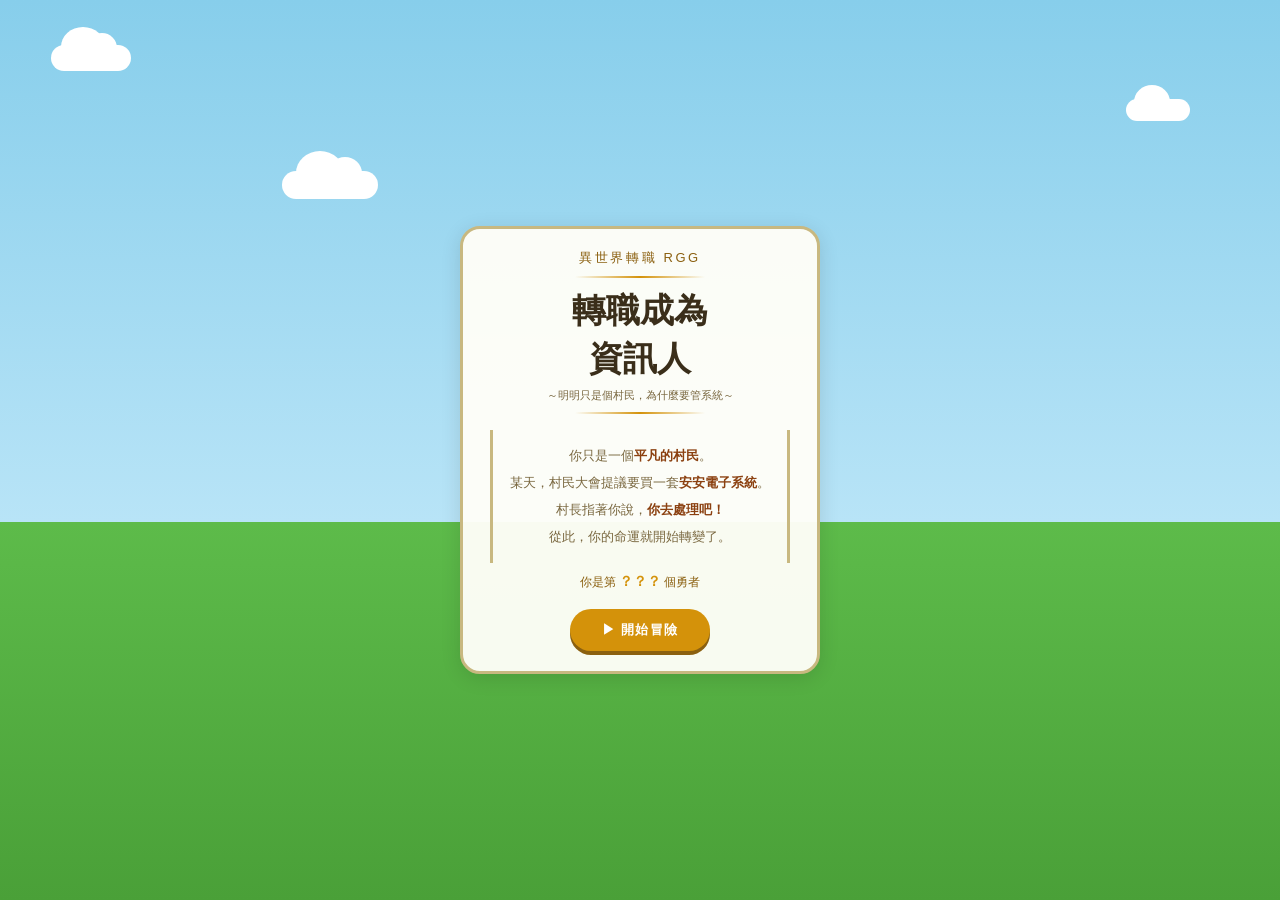
==== index.html @ 4954f9bc "Update index.html" ====
<!DOCTYPE html>
<html lang="zh-TW">
<head>
<meta charset="UTF-8">
<meta name="viewport" content="width=device-width, initial-scale=1.0, maximum-scale=1.0, user-scalable=no">
<title>轉職成為資訊人｜ISMS 冒險之旅</title>
<link rel="stylesheet" href="style.css">
<style>
/* ── 本頁專用 ── */

#s-title{
  background:linear-gradient(180deg,var(--sky) 0%,var(--sky2) 58%,var(--gnd) 58%,var(--gnd2) 100%);
  display:flex;flex-direction:column;align-items:center;justify-content:center;padding:28px 20px;text-align:center;
}
.title-eyebrow{font-size:13px;letter-spacing:.2em;color:var(--gold-dim);}
.title-divider{width:130px;height:2px;background:linear-gradient(90deg,transparent,var(--gold),transparent);margin:9px auto;}
.title-main{font-size:clamp(24px,8vw,34px);font-weight:900;color:var(--text);line-height:1.4;}
.title-sub{font-size:11px;color:var(--muted);margin-top:5px;}
.title-story{max-width:300px;margin:16px auto 0;border-left:3px solid var(--border);border-right:3px solid var(--border);padding:12px 16px;font-size:13px;color:var(--muted);line-height:2.1;}
.title-story em{color:#8B4010;font-style:normal;font-weight:700;}
.title-counter{font-size:12px;color:var(--gold-dim);margin-top:10px;}
.title-counter span{color:var(--gold);font-weight:700;font-size:14px;}


#s-name{
  background:linear-gradient(180deg,var(--sky) 0%,var(--sky2) 58%,var(--gnd) 58%,var(--gnd2) 100%);
  display:flex;
  flex-direction:column;
  align-items:center;
  justify-content:center;
  padding:28px 20px;
}

#s-class{
  background:linear-gradient(180deg,var(--sky) 0%,var(--sky2) 58%,var(--gnd) 58%,var(--gnd2) 100%);
  display:flex;flex-direction:column;align-items:center;justify-content:center;padding:28px 20px;
}
.class-badge{display:inline-block;background:#FFE066;border:2px solid var(--gold);border-radius:20px;padding:4px 16px;font-size:13px;color:var(--gold-dim);font-weight:700;letter-spacing:.1em;margin-bottom:10px;}
.class-icon{font-size:52px;display:block;margin-bottom:8px;}
.class-name{font-size:22px;font-weight:900;color:var(--text);margin-bottom:2px;}
.class-title-txt{font-size:11px;color:var(--gold);letter-spacing:.12em;margin-bottom:12px;}
.class-desc{font-size:13px;color:var(--muted);line-height:1.8;margin-bottom:12px;}
.skills{display:flex;gap:6px;justify-content:center;flex-wrap:wrap;}
.skill-tag{font-size:11px;padding:4px 10px;border-radius:20px;background:var(--gold-light);border:1px solid var(--gold);color:var(--gold-dim);font-weight:700;}

#s-scene{background:linear-gradient(180deg,var(--sky) 0%,var(--sky2) 58%,var(--gnd) 58%,var(--gnd2) 100%);display:flex;flex-direction:column;}
#s-market{background:linear-gradient(180deg,#FFD580 0%,#FFB830 40%,var(--gnd) 40%,var(--gnd2) 100%);display:flex;flex-direction:column;}

#s-sand{background:linear-gradient(180deg,var(--sky) 0%,var(--sky2) 58%,var(--gnd) 58%,var(--gnd2) 100%);display:flex;flex-direction:column;align-items:center;justify-content:center;padding:20px;}
.sand-panel{background:rgba(255,254,248,.96);border:3px solid var(--border);border-radius:20px;padding:20px;max-width:320px;width:100%;text-align:center;box-shadow:0 4px 20px var(--shadow);}
.sand-thought{min-height:38px;font-size:15px;color:#8B4010;font-weight:700;margin:10px 0;line-height:1.6;}
.rock-hint{font-size:10px;color:var(--muted);margin-top:6px;}
@keyframes rockShake{0%,100%{transform:rotate(0)}25%{transform:rotate(-8deg)}75%{transform:rotate(8deg)}}
#rock-svg{cursor:pointer;display:block;margin:8px auto;transition:transform .1s;}
#rock-svg:active{transform:scale(.92);}
#rock-svg.shake{animation:rockShake .2s ease-in-out;}
@keyframes explodeRock{from{opacity:1;transform:scale(1)}to{opacity:0;transform:scale(1.8)}}
.exploding{animation:explodeRock .4s ease-out forwards;}
.particle{position:absolute;border-radius:50%;pointer-events:none;z-index:99;}
@keyframes flyParticle{to{transform:translate(var(--dx),var(--dy)) scale(0);opacity:0;}}

#s-exp1,#s-exp2{background:linear-gradient(180deg,var(--sky) 0%,var(--sky2) 58%,var(--gnd) 58%,var(--gnd2) 100%);display:flex;flex-direction:column;align-items:center;justify-content:center;padding:24px 20px;}

.vendor-cards{display:flex;flex-direction:column;gap:10px;width:100%;max-width:360px;}
.vendor-card{border:2px solid var(--border);border-radius:14px;padding:14px 16px;cursor:pointer;background:var(--white);display:flex;align-items:center;gap:12px;transition:all .2s;box-shadow:0 2px 8px var(--shadow);}
.vendor-card:active{transform:scale(.97);border-color:var(--gold);}
.vendor-card.used{opacity:.4;pointer-events:none;}
.vendor-icon{font-size:32px;flex-shrink:0;}
.vendor-info .vname{font-size:14px;font-weight:700;color:var(--text);}
.vendor-info .vprice{font-size:12px;color:var(--gold);font-weight:700;margin:2px 0;}
.vendor-info .vdesc{font-size:11px;color:var(--muted);}

#s-vresult{background:var(--bg);display:flex;flex-direction:column;align-items:center;justify-content:center;padding:28px 20px;text-align:center;}
.vresult-panel{background:var(--white);border:2px solid var(--border);border-radius:20px;padding:24px 20px;max-width:320px;width:100%;box-shadow:0 4px 16px var(--shadow);}
.vr-icon{font-size:52px;margin-bottom:10px;display:block;}
.vr-name{font-size:16px;font-weight:700;color:var(--text);margin-bottom:10px;}
.vr-txt{font-size:13px;color:var(--muted);line-height:1.9;white-space:pre-line;text-align:left;}
.vr-lesson{margin-top:12px;padding:10px 12px;background:var(--gold-light);border:1.5px solid var(--gold);border-radius:8px;font-size:12px;color:var(--gold-dim);line-height:1.7;text-align:left;}

#s-rebirth{background:#0A0500;display:flex;flex-direction:column;align-items:center;justify-content:center;text-align:center;padding:28px;}
.rebirth-cry{font-size:clamp(28px,9vw,46px);font-weight:900;color:var(--red);animation:shake .25s ease-in-out infinite alternate;}
.rebirth-swirl{font-size:52px;margin:18px 0;animation:swirl 1.6s linear infinite;display:block;}
.rebirth-msg{font-size:13px;color:#AA9060;line-height:1.9;max-width:300px;margin:0 auto;animation:fadeUp .7s 1s both;}

#s-sparrow{background:linear-gradient(180deg,var(--sky) 0%,var(--sky2) 58%,var(--gnd) 58%,var(--gnd2) 100%);display:flex;flex-direction:column;align-items:center;justify-content:center;padding:20px;}
.sp-img{width:90px;height:90px;border-radius:50%;object-fit:cover;border:3px solid var(--gold);margin-bottom:10px;animation:expPop .6s .2s both;}
.sp-speech{font-size:13px;color:var(--muted);line-height:1.9;margin-bottom:14px;text-align:center;}
.sp-book{background:var(--gold-light);border:2px solid var(--gold);border-radius:12px;padding:12px 14px;text-align:left;max-width:300px;width:100%;}
.sp-book-title{font-size:11px;font-weight:700;color:var(--gold);margin-bottom:6px;}
.sp-book-desc{font-size:12px;color:var(--muted);line-height:1.7;}

#s-outro{background:linear-gradient(180deg,var(--sky) 0%,var(--sky2) 58%,var(--gnd) 58%,var(--gnd2) 100%);display:flex;flex-direction:column;align-items:center;justify-content:center;padding:28px 20px;}

#s-menu{background:linear-gradient(180deg,var(--sky) 0%,var(--sky2) 58%,var(--gnd) 58%,var(--gnd2) 100%);display:flex;flex-direction:column;align-items:center;padding:24px 16px 40px;overflow-y:auto;}
.menu-title{font-size:20px;font-weight:900;color:var(--text);text-align:center;margin-bottom:4px;}
.menu-sub{font-size:11px;color:var(--muted);text-align:center;margin-bottom:14px;}
.chapter-card{background:rgba(255,254,248,.96);border:3px solid var(--border);border-radius:16px;padding:16px;margin-bottom:10px;display:flex;align-items:center;gap:14px;cursor:pointer;transition:all .2s;box-shadow:0 2px 10px var(--shadow);width:100%;max-width:380px;}
.chapter-card.active:active{transform:scale(.97);}
.chapter-card.locked{opacity:.5;cursor:default;}
.chapter-card.active{border-color:var(--gold);}
.ch-icon{font-size:36px;flex-shrink:0;}
.ch-info .ch-num{font-size:10px;color:var(--gold);font-weight:700;letter-spacing:.08em;margin-bottom:2px;}
.ch-info .ch-name{font-size:16px;font-weight:900;color:var(--text);margin-bottom:2px;}
.ch-info .ch-sub{font-size:11px;color:var(--muted);}
.ch-arrow{margin-left:auto;font-size:18px;color:var(--gold);}
.ch-lock{margin-left:auto;font-size:16px;}
.name-btn{
  width:260px;
  padding:13px 16px;
  background:var(--white);border:2px solid var(--border);
  color:var(--text);font-family:inherit;font-size:14px;font-weight:700;
  border-radius:14px;cursor:pointer;transition:all .2s;
  text-align:center;display:block;
}
.name-btn:active{background:var(--gold-light);border-color:var(--gold);}
@keyframes floatZ{0%{opacity:0;transform:translateY(0) scale(.8)}30%{opacity:1}100%{opacity:0;transform:translateY(-45px) scale(1.3)}}
</style>
<body>
<div id="scene-mask"></div>

<!-- ① 開場 -->
<div class="scr on" id="s-title">
  <div class="cloud c1 a1"></div><div class="cloud c2 a1"></div><div class="cloud c3 a2"></div>
  <div class="panel a2" style="text-align:center">
    <div class="title-eyebrow">異世界轉職 RGG</div>
    <div class="title-divider"></div>
    <div class="title-main">轉職成為<br>資訊人</div>
    <div class="title-sub">～明明只是個村民，為什麼要管系統～</div>
    <div class="title-divider"></div>
    <div class="title-story a3">
      你只是一個<em>平凡的村民</em>。<br>
      某天，村民大會提議要買一套<em>安安電子系統</em>。<br>
      村長指著你說，<em>你去處理吧！</em><br>
      從此，你的命運就開始轉變了。
    </div>
    <div class="title-counter a4">你是第 <span id="counter-num">？？？</span> 個勇者</div>
    <button class="btn a5" style="margin-top:18px;animation:pulse 2.5s ease-in-out infinite" onclick="go('s-class')">▶ 開始冒險</button>
  </div>
</div>

<!-- ② 轉生 -->
<div class="scr" id="s-class">
  <div class="cloud c1"></div><div class="cloud c2"></div>
  <div class="panel a1" style="text-align:center">
    <div class="class-badge">轉職成功！</div>
    <span class="class-icon">⚔️</span>
    <div class="class-name">勇者</div>
    <div class="class-title-txt">〔 系統負責人 〕</div>
    <div class="class-desc">只要講到系統都有他的事。<br>帳號清查、定期維護，統統都是你。<br>我又不是資訊本科的啊！</div>
    <div class="skills">
      <span class="skill-tag">為什麼又是我</span>
      <span class="skill-tag">佛也發火</span>
      <span class="skill-tag">過關斬將</span>
    </div>
  </div>
  <button class="btn a2" style="margin-top:16px" onclick="go('s-name')">捨我其誰！⚔️</button>
</div>


<!-- ② 選名字 -->
<div class="scr" id="s-name">
  <div class="cloud c1"></div><div class="cloud c2"></div>
  <div class="panel a1" style="text-align:center">
    <div class="title-eyebrow">你叫什麼名字？</div>
    <div class="title-divider"></div>
    <div style="font-size:13px;color:var(--muted);margin-bottom:16px;line-height:1.8">
      選一個稱號，踏上你的冒險之路！
    </div>
    <div style="display:flex;flex-direction:column;align-items:center;gap:10px;margin-bottom:4px">
      <button class="name-btn" onclick="pickName('天選之人')">👑 天選之人</button>
      <button class="name-btn" onclick="pickName('咕勇者')">⚔️ 咕勇者</button>
      <button class="name-btn" onclick="pickName('救世煮')">🍳 救世煮</button>
      <button class="name-btn" onclick="pickName('地獄島美鬼')">😈 地獄島美鬼</button>
      <button class="name-btn" onclick="pickName('路人賈')">🚶 路人賈</button>
    </div>
  </div>
</div>

<!-- ③ 大樹下場景 -->
<div class="scr" id="s-scene" style="display:flex;flex-direction:column">
  <div class="scene" id="main-scene">
    <svg class="scene-svg" viewBox="0 0 390 300" preserveAspectRatio="xMidYMid slice">
      <rect x="0" y="0" width="390" height="175" fill="#87CEEB"/>
      <rect x="0" y="175" width="390" height="125" fill="#5DBB4A"/>
      <rect x="0" y="175" width="390" height="5" fill="#4AA038"/>
      <ellipse cx="55" cy="42" rx="40" ry="16" fill="white" opacity=".9"/>
      <ellipse cx="36" cy="36" rx="24" ry="22" fill="white" opacity=".9"/>
      <ellipse cx="78" cy="36" rx="22" ry="20" fill="white" opacity=".9"/>
      <ellipse cx="290" cy="30" rx="36" ry="14" fill="white" opacity=".9"/>
      <ellipse cx="270" cy="24" rx="20" ry="18" fill="white" opacity=".9"/>
      <ellipse cx="310" cy="24" rx="18" ry="16" fill="white" opacity=".9"/>
      <circle cx="340" cy="50" r="26" fill="#FFE050" opacity=".9"/>
      <circle cx="340" cy="50" r="20" fill="#FFD020"/>
      <!-- 大樹 -->
      <rect x="182" y="108" width="26" height="67" rx="5" fill="#8B5E2A" stroke="#6B4010" stroke-width="1.5"/>
      <ellipse cx="195" cy="92" rx="55" ry="46" fill="#3DB840"/>
      <ellipse cx="195" cy="78" rx="42" ry="36" fill="#50C040"/>
      <ellipse cx="175" cy="87" rx="30" ry="25" fill="#50C040"/>
      <ellipse cx="218" cy="85" rx="28" ry="23" fill="#3DB840"/>
      <ellipse cx="195" cy="170" rx="70" ry="8" fill="rgba(0,0,0,.08)"/>
      <!-- 路徑 -->
      <path d="M178 200 L212 200 L220 300 L170 300Z" fill="#D4B870" stroke="#C0A050" stroke-width="1.5"/>
      <!-- 小花 -->
      <circle cx="130" cy="185" r="4" fill="#FF8080" opacity=".8"/>
      <circle cx="260" cy="183" r="3" fill="#FFD080" opacity=".8"/>
      <circle cx="272" cy="190" r="3" fill="#FF80C0" opacity=".8"/>
      <circle cx="118" cy="193" r="2.5" fill="#80D0FF" opacity=".8"/>
      <!-- 沙坑 -->
      <ellipse cx="320" cy="200" rx="36" ry="16" fill="#D4A850" opacity=".7" stroke="#B88830" stroke-width="1"/>
      <text x="320" y="204" fill="#8B6010" font-size="8" text-anchor="middle" font-family="sans-serif">沙坑</text>
      <!-- 市集方向 -->
      <text x="36" y="215" fill="#D4920A" font-size="9" text-anchor="middle" font-family="sans-serif" font-weight="bold">← 市集</text>
    </svg>

    <div class="hud">
      <div class="hud-l"><div class="hname">⚔️ 勇者・系統負責人</div><div class="hcls">Lv.1 ─ 安安村</div></div>
      <div class="hud-r"><div>📍 大樹下</div><div class="hquest" id="scene-quest">收到任務中⋯</div></div>
    </div>

    <!-- 勇者 -->
    <div id="player" style="bottom:-10%;left:50%">
      <div class="player-name">你（勇者）</div>
      <svg viewBox="0 0 36 48" width="34" height="46">
        <ellipse cx="18" cy="47" rx="10" ry="3.5" fill="rgba(0,0,0,.15)"/>
        <rect x="12" y="32" width="6" height="11" rx="3" fill="#4A90D0"/>
        <rect x="20" y="32" width="6" height="11" rx="3" fill="#4A90D0"/>
        <rect x="9" y="18" width="18" height="17" rx="5" fill="#5A9EE0" stroke="#3A78C0" stroke-width="1.5"/>
        <rect x="9" y="28" width="18" height="4" rx="2" fill="#3A78C0"/>
        <rect x="27" y="16" width="3" height="14" rx="1.5" fill="#FFD700" stroke="#C0A010" stroke-width=".8"/>
        <rect x="24" y="20" width="9" height="2.5" rx="1.5" fill="#C0A010"/>
        <circle cx="18" cy="13" r="10" fill="#FFDDA0" stroke="#D4A870" stroke-width="1.5"/>
        <path d="M8 11 Q9 4 18 4 Q27 4 28 11" fill="#5A3010"/>
        <circle cx="14.5" cy="13" r="2" fill="#3A2010"/><circle cx="21.5" cy="13" r="2" fill="#3A2010"/>
        <circle cx="15.1" cy="12.4" r=".8" fill="white" opacity=".7"/><circle cx="22.1" cy="12.4" r=".8" fill="white" opacity=".7"/>
        <path d="M14 18 Q18 21 22 18" fill="none" stroke="#D4A870" stroke-width="1.5" stroke-linecap="round"/>
      </svg>
    </div>

    <!-- NPC 萬事屋 -->
    <div class="npc dim" id="npc-manwu" style="left:6%;bottom:36%" onclick="handleNPC('manwu')">
      <div class="npc-inner npc-float">
        <div class="npc-name">萬事屋</div>
        <svg viewBox="0 0 36 48" width="30" height="40">
          <ellipse cx="18" cy="47" rx="9" ry="3" fill="rgba(0,0,0,.12)"/>
          <rect x="12" y="32" width="5" height="10" rx="2.5" fill="#50A050"/>
          <rect x="20" y="32" width="5" height="10" rx="2.5" fill="#50A050"/>
          <rect x="9" y="18" width="18" height="16" rx="5" fill="#68B868" stroke="#50A050" stroke-width="1.5"/>
          <rect x="27" y="18" width="9" height="12" rx="2" fill="#F5E8B0" stroke="#C8A850" stroke-width="1"/>
          <rect x="29" y="16" width="5" height="4" rx="1.5" fill="#C8A850"/>
          <circle cx="18" cy="12" r="10" fill="#FFE0A0" stroke="#D4A870" stroke-width="1.5"/>
          <path d="M8 10 Q9 3 18 3 Q27 3 28 10" fill="#5A3010"/>
          <circle cx="14.5" cy="12" r="2" fill="#3A2010"/><circle cx="21.5" cy="12" r="2" fill="#3A2010"/>
          <path d="M14 17 Q18 20 22 17" fill="none" stroke="#D4A870" stroke-width="1.5" stroke-linecap="round"/>
        </svg>
        <div class="npc-hint" id="hint-manwu">！</div>
      </div>
    </div>

    <!-- NPC 村長 -->
    <div class="npc dim" id="npc-mayor" style="right:5%;bottom:35%" onclick="handleNPC('mayor')">
      <div class="npc-inner npc-float" style="animation-delay:.7s">
        <div class="npc-name">村長大人</div>
        <svg viewBox="0 0 36 48" width="30" height="40">
          <ellipse cx="18" cy="47" rx="9" ry="3" fill="rgba(0,0,0,.12)"/>
          <rect x="12" y="32" width="5" height="10" rx="2.5" fill="#8060C0"/>
          <rect x="20" y="32" width="5" height="10" rx="2.5" fill="#8060C0"/>
          <rect x="9" y="18" width="18" height="16" rx="5" fill="#A080D8" stroke="#8060C0" stroke-width="1.5"/>
          <polygon points="10,19 14,11 18,16 22,11 26,19" fill="#FFD700" stroke="#C0A010" stroke-width="1"/>
          <circle cx="18" cy="12" r="10" fill="#FFE0A0" stroke="#D4A870" stroke-width="1.5"/>
          <circle cx="14.5" cy="12" r="2" fill="#3A2010"/><circle cx="21.5" cy="12" r="2" fill="#3A2010"/>
          <path d="M14 17 Q18 16 22 17" fill="none" stroke="#D4A870" stroke-width="1.5" stroke-linecap="round"/>
        </svg>
        <div class="npc-hint" id="hint-mayor" style="opacity:0">！</div>
      </div>
    </div>
  </div>

  <div class="dlg-wrap">
    <div><div class="dlg-spk" id="dlg-spk">旁白</div><div class="dlg-txt" id="dlg-txt">⋯⋯</div></div>
    <button class="dlg-btn" id="dlg-btn" style="display:none" onclick="nextDialog()">繼續 ▶</button>
  </div>
</div>

<!-- ④ 沙坑 -->
<div class="scr" id="s-sand">
  <div class="cloud c1"></div><div class="cloud c3"></div>
  <div class="sand-panel">
    <div style="font-size:13px;color:var(--muted);margin-bottom:4px">⚡ 身心寬暢 GO</div>
    <div class="sand-thought" id="sand-thought">⋯⋯深呼吸，開始吧</div>
    <svg id="rock-svg" viewBox="0 0 120 100" width="130" height="108" onclick="hitRock()">
      <polygon id="rock-body" points="20,85 12,55 30,30 55,18 82,22 102,40 108,68 95,85" fill="#A09080" stroke="#706050" stroke-width="2"/>
      <polygon points="30,50 45,35 65,30 80,38 88,55 78,68 45,70" fill="#B8A898" opacity=".6"/>
      <line id="crack1" x1="60" y1="20" x2="55" y2="55" stroke="#706050" stroke-width="2" opacity="0"/>
      <line id="crack2" x1="60" y1="55" x2="80" y2="75" stroke="#706050" stroke-width="2" opacity="0"/>
      <line id="crack3" x1="60" y1="55" x2="35" y2="70" stroke="#706050" stroke-width="2" opacity="0"/>
      <line id="crack4" x1="40" y1="25" x2="50" y2="55" stroke="#706050" stroke-width="1.5" opacity="0"/>
      <text x="60" y="98" text-anchor="middle" font-size="10" fill="#A09080" font-family="sans-serif">👆 點擊</text>
    </svg>
    <div class="rock-hint" id="rock-hint">還需要 5 下</div>
  </div>
</div>

<!-- ⑤ 經驗值 +10 -->
<div class="scr" id="s-exp1" style="background:linear-gradient(180deg,var(--sky) 0%,var(--sky2) 58%,var(--gnd) 58%,var(--gnd2) 100%);display:flex;flex-direction:column;align-items:center;justify-content:center;padding:24px 20px">
  <div class="cloud c2"></div>
  <div class="exp-panel">
    <span class="exp-icon">💪</span>
    <div class="exp-title">戰勝心魔！</div>
    <div class="exp-pts">經驗值 +10</div>
    <div class="exp-sub">「好！我可以的！衝！」<br>你握緊劍，踏出了第一步。</div>
  </div>
  <button class="btn" style="margin-top:16px;animation:fadeUp .6s .6s both;opacity:0" onclick="goToMarket()">前往市集 🛒</button>
</div>

<!-- ⑥ 市集 -->
<div class="scr" id="s-market" style="background:linear-gradient(180deg,#FFD580 0%,#FFB830 40%,var(--gnd) 40%,var(--gnd2) 100%);display:flex;flex-direction:column">
  <div class="scene" id="market-scene">
  <svg class="scene-svg" viewBox="0 0 390 280" preserveAspectRatio="xMidYMid meet">
      <rect x="0" y="0" width="390" height="165" fill="#FFD580"/>
      <rect x="0" y="165" width="390" height="115" fill="#5DBB4A"/>
      <rect x="0" y="165" width="390" height="4" fill="#4AA038"/>
      <!-- 雲 -->
      <ellipse cx="60" cy="38" rx="38" ry="15" fill="white" opacity=".8"/>
      <ellipse cx="42" cy="32" rx="22" ry="20" fill="white" opacity=".8"/>
      <ellipse cx="78" cy="32" rx="20" ry="18" fill="white" opacity=".8"/>
      <ellipse cx="300" cy="28" rx="34" ry="13" fill="white" opacity=".8"/>
      <ellipse cx="282" cy="22" rx="20" ry="17" fill="white" opacity=".8"/>
      <!-- 市集招牌 -->
      <rect x="120" y="12" width="150" height="34" rx="8" fill="#E05030" stroke="#A03010" stroke-width="2"/>
      <text x="195" y="34" fill="white" font-size="14" text-anchor="middle" font-family="sans-serif" font-weight="bold">🛒 安安市集</text>

      <!-- Apple 攤位 -->
      <rect x="10" y="70" width="108" height="75" rx="5" fill="#FFF8E8" stroke="#C8A850" stroke-width="1.5"/>
      <rect x="10" y="58" width="108" height="20" rx="4" fill="#E05030" stroke="#A03010" stroke-width="2"/>
      <text x="64" y="72" fill="white" font-size="10" text-anchor="middle" font-family="sans-serif" font-weight="bold">🍎 Apple</text>
      <!-- Apple 攤商品 -->
      <text x="30" y="100" font-size="16" text-anchor="middle" font-family="sans-serif">💻</text>
      <text x="64" y="100" font-size="16" text-anchor="middle" font-family="sans-serif">📋</text>
      <text x="98" y="100" font-size="16" text-anchor="middle" font-family="sans-serif">✨</text>
      <text x="30" y="128" font-size="10" fill="#8B6010" text-anchor="middle" font-family="sans-serif">什麼都有！</text>
      <text x="80" y="128" font-size="10" fill="#8B6010" text-anchor="middle" font-family="sans-serif">辦到好！</text>

      <!-- Banana 攤位 -->
      <rect x="141" y="65" width="108" height="75" rx="5" fill="#FFF8E8" stroke="#C8A850" stroke-width="1.5"/>
      <rect x="141" y="53" width="108" height="20" rx="4" fill="#D4920A" stroke="#A07010" stroke-width="2"/>
      <text x="195" y="67" fill="white" font-size="10" text-anchor="middle" font-family="sans-serif" font-weight="bold">🍌 Banana</text>
      <!-- Banana 攤商品 -->
      <text x="160" y="95" font-size="16" text-anchor="middle" font-family="sans-serif">📄</text>
      <text x="195" y="95" font-size="16" text-anchor="middle" font-family="sans-serif">📄</text>
      <text x="230" y="95" font-size="16" text-anchor="middle" font-family="sans-serif">📄</text>
      <text x="160" y="123" font-size="9" fill="#8B6010" text-anchor="middle" font-family="sans-serif">合約為準</text>
      <text x="205" y="123" font-size="9" fill="#8B6010" text-anchor="middle" font-family="sans-serif">多的不做</text>

      <!-- Lemon 攤位 -->
      <rect x="272" y="70" width="108" height="75" rx="5" fill="#FFF8E8" stroke="#C8A850" stroke-width="1.5"/>
      <rect x="272" y="58" width="108" height="20" rx="4" fill="#8BC010" stroke="#608000" stroke-width="2"/>
      <text x="326" y="72" fill="white" font-size="10" text-anchor="middle" font-family="sans-serif" font-weight="bold">🍋 Lemon</text>
      <!-- Lemon 攤商品 -->
      <text x="295" y="100" font-size="16" text-anchor="middle" font-family="sans-serif">💰</text>
      <text x="326" y="100" font-size="16" text-anchor="middle" font-family="sans-serif">🏷️</text>
      <text x="357" y="100" font-size="16" text-anchor="middle" font-family="sans-serif">💰</text>
      <text x="295" y="128" font-size="9" fill="#8B6010" text-anchor="middle" font-family="sans-serif">最便宜！</text>
      <text x="345" y="128" font-size="9" fill="#8B6010" text-anchor="middle" font-family="sans-serif">選我！</text>

      <!-- 路徑 -->
      <path d="M178 175 L212 175 L218 280 L172 280Z" fill="#D4B870" stroke="#C0A050" stroke-width="1.5"/>
    </svg>

    <div class="hud" style="background:linear-gradient(180deg,rgba(255,210,100,.9),transparent)">
      <div class="hud-l"><div class="hname" style="color:#6B3A00">⚔️ 勇者・系統負責人</div><div class="hcls" style="color:#8B5020">Lv.1 ─ 安安市集</div></div>
      <div class="hud-r"><div style="color:#6B3A00">📍 安安市集</div><div class="hquest" id="market-quest" style="color:#B85A00">點選廠商洽談</div></div>
    </div>

    <!-- 勇者（市集版）-->
    <div id="market-player" style="position:absolute;left:50%;transform:translateX(-50%);bottom:28%;text-align:center;z-index:15;transition:left .7s cubic-bezier(.4,0,.2,1)">
      <div class="player-name">你（勇者）</div>
      <svg viewBox="0 0 36 48" width="30" height="40">
        <ellipse cx="18" cy="47" rx="10" ry="3.5" fill="rgba(0,0,0,.15)"/>
        <rect x="12" y="32" width="6" height="11" rx="3" fill="#4A90D0"/>
        <rect x="20" y="32" width="6" height="11" rx="3" fill="#4A90D0"/>
        <rect x="9" y="18" width="18" height="17" rx="5" fill="#5A9EE0" stroke="#3A78C0" stroke-width="1.5"/>
        <rect x="9" y="28" width="18" height="4" rx="2" fill="#3A78C0"/>
        <rect x="27" y="16" width="3" height="14" rx="1.5" fill="#FFD700" stroke="#C0A010" stroke-width=".8"/>
        <rect x="24" y="20" width="9" height="2.5" rx="1.5" fill="#C0A010"/>
        <circle cx="18" cy="13" r="10" fill="#FFDDA0" stroke="#D4A870" stroke-width="1.5"/>
        <path d="M8 11 Q9 4 18 4 Q27 4 28 11" fill="#5A3010"/>
        <circle cx="14.5" cy="13" r="2" fill="#3A2010"/><circle cx="21.5" cy="13" r="2" fill="#3A2010"/>
        <path d="M14 18 Q18 21 22 18" fill="none" stroke="#D4A870" stroke-width="1.5" stroke-linecap="round"/>
      </svg>
    </div>

    <!-- Apple NPC -->
    <div class="npc" id="npc-apple" style="left:6%;bottom:28%" onclick="talkVendor('apple')">
      <div class="npc-inner npc-float"><div class="npc-name">廠商 Apple</div>
      <svg viewBox="0 0 32 44" width="38" height="48">
        <ellipse cx="16" cy="43" rx="8" ry="2.5" fill="rgba(0,0,0,.12)"/>
        <rect x="10" y="30" width="5" height="10" rx="2.5" fill="#A03010"/>
        <rect x="18" y="30" width="5" height="10" rx="2.5" fill="#A03010"/>
        <rect x="8" y="16" width="16" height="16" rx="4" fill="#E05030" stroke="#A03010" stroke-width="1.5"/>
        <circle cx="16" cy="11" r="9" fill="#FFE0A0" stroke="#D4A870" stroke-width="1.5"/>
        <path d="M7 9 Q8 3 16 3 Q24 3 25 9" fill="#5A3010"/>
        <circle cx="13" cy="12" r="1.8" fill="#3A2010"/><circle cx="19" cy="12" r="1.8" fill="#3A2010"/>
        <path d="M12.5 16 Q16 19 19.5 16" fill="none" stroke="#D4A870" stroke-width="1.5" stroke-linecap="round"/>
      </svg>
      <div class="npc-hint">！</div></div>
    </div>

    <!-- Banana NPC -->
    <div class="npc" id="npc-banana" style="left:38%;bottom:26%" onclick="talkVendor('banana')">
      <div class="npc-inner npc-float" style="animation-delay:.5s"><div class="npc-name">廠商 Banana</div>
      <svg viewBox="0 0 32 44" width="38" height="48">
        <ellipse cx="16" cy="43" rx="8" ry="2.5" fill="rgba(0,0,0,.12)"/>
        <rect x="10" y="30" width="5" height="10" rx="2.5" fill="#806010"/>
        <rect x="18" y="30" width="5" height="10" rx="2.5" fill="#806010"/>
        <rect x="8" y="16" width="16" height="16" rx="4" fill="#C0A010" stroke="#806010" stroke-width="1.5"/>
        <circle cx="16" cy="11" r="9" fill="#FFE0A0" stroke="#D4A870" stroke-width="1.5"/>
        <path d="M7 9 Q8 3 16 3 Q24 3 25 9" fill="#5A3010"/>
        <circle cx="13" cy="12" r="1.8" fill="#3A2010"/><circle cx="19" cy="12" r="1.8" fill="#3A2010"/>
        <path d="M12 17 Q16 16 20 17" fill="none" stroke="#D4A870" stroke-width="1.5" stroke-linecap="round"/>
      </svg>
      <div class="npc-hint" style="color:#806010">⋯</div></div>
    </div>

    <!-- Lemon NPC -->
    <div class="npc" id="npc-lemon" style="right:6%;bottom:28%" onclick="talkVendor('lemon')">
      <div class="npc-inner npc-float" style="animation-delay:1s"><div class="npc-name">廠商 Lemon</div>
      <svg viewBox="0 0 32 44" width="38" height="48">
        <ellipse cx="16" cy="43" rx="8" ry="2.5" fill="rgba(0,0,0,.12)"/>
        <rect x="10" y="30" width="5" height="10" rx="2.5" fill="#507000"/>
        <rect x="18" y="30" width="5" height="10" rx="2.5" fill="#507000"/>
        <rect x="8" y="16" width="16" height="16" rx="4" fill="#88B000" stroke="#507000" stroke-width="1.5"/>
        <circle cx="16" cy="11" r="9" fill="#FFE0A0" stroke="#D4A870" stroke-width="1.5"/>
        <path d="M7 9 Q8 3 16 3 Q24 3 25 9" fill="#5A3010"/>
        <circle cx="13" cy="12" r="1.8" fill="#3A2010"/><circle cx="19" cy="12" r="1.8" fill="#3A2010"/>
        <path d="M12.5 16 Q16 19.5 19.5 16" fill="none" stroke="#D4A870" stroke-width="1.5" stroke-linecap="round"/>
      </svg>
      <div class="npc-hint" style="color:#88B000">💰</div></div>
    </div>
  </div>

  <div class="dlg-wrap" style="background:#FFFAED">
    <div><div class="dlg-spk" id="market-spk" style="color:#B85A00">旁白</div><div class="dlg-txt" id="market-txt">你來到了安安市集。\n三位廠商正在等候⋯⋯</div></div>
    <button class="dlg-btn" id="market-btn" style="display:none;background:#D4920A;box-shadow:0 3px 0 #8B6010" onclick="marketNext()">繼續 ▶</button>
  </div>
</div>

<!-- ⑦ 廠商結果 -->
<div class="scr" id="s-vresult" style="background:var(--bg);display:flex;flex-direction:column;align-items:center;justify-content:center;padding:28px 20px;text-align:center">
  <div class="vresult-panel">
    <span class="vr-icon" id="vr-icon" style="font-size:52px;margin-bottom:10px;display:block"></span>
    <div class="vr-name" id="vr-name" style="font-size:16px;font-weight:700;color:var(--text);margin-bottom:10px"></div>
    <div class="vr-txt" id="vr-txt" style="font-size:13px;color:var(--muted);line-height:1.9;white-space:pre-line;text-align:left"></div>
    <div class="vr-lesson" id="vr-lesson" style="margin-top:12px;padding:10px 12px;background:var(--gold-light);border:1.5px solid var(--gold);border-radius:8px;font-size:12px;color:var(--gold-dim);line-height:1.7;text-align:left"></div>
  </div>
  <button class="btn" id="vr-btn" style="margin-top:16px;opacity:0;animation:fadeUp .5s .4s both" onclick="afterVendor()">⋯⋯</button>
</div>

<!-- ⑧ 重生 -->
<div class="scr" id="s-rebirth" style="background:#0A0500;display:flex;flex-direction:column;align-items:center;justify-content:center;text-align:center;padding:28px">
  <div style="font-size:clamp(28px,9vw,46px);font-weight:900;color:var(--red);animation:shake .25s ease-in-out infinite alternate">啊啊啊啊啊！！！</div>
  <span style="font-size:52px;margin:18px 0;animation:swirl 1.6s linear infinite;display:block">🌀</span>
  <div style="font-size:13px;color:#AA9060;line-height:1.9;max-width:300px;margin:0 auto;animation:fadeUp .7s 1s both">
    三個廠商，三種慘劇⋯⋯<br>
    如果當初說清楚、講明白，<br>
    是不是會更好？
  </div>
  <button class="btn" style="animation:fadeUp .7s 2.5s both;opacity:0;margin-top:20px;background:#FFD700;box-shadow:0 4px 0 #C0A010;color:var(--text)" onclick="go('s-sparrow')">✨ 光芒出現了</button>
</div>

<!-- ⑨ 小麻雀登場 -->
<div class="scr" id="s-sparrow" style="background:linear-gradient(180deg,var(--sky) 0%,var(--sky2) 58%,var(--gnd) 58%,var(--gnd2) 100%);display:flex;flex-direction:column;align-items:center;justify-content:center;padding:20px">
  <div class="cloud c1 a1"></div><div class="cloud c2 a1"></div>
  <div class="panel a2" style="text-align:center;max-width:320px">
    <div class="title-eyebrow a1">✨ 獲得寶典</div>
    <div class="title-divider a1"></div>
    <img src="assets/sp.png" alt="資安小麻雀" style="width:90px;height:90px;border-radius:50%;object-fit:cover;border:3px solid var(--gold);margin:0 auto 10px;animation:expPop .6s .2s both;display:block">
    <div style="font-size:18px;font-weight:900;color:var(--text);margin-bottom:4px;animation:fadeUp .6s .3s both">資安小麻雀登場！</div>
    <div style="font-size:13px;color:var(--muted);line-height:1.9;margin-bottom:14px;animation:fadeUp .6s .4s both">
      Hello World！<br>我是資安小麻雀！<br>我來幫忙你～
    </div>
    <div style="background:var(--gold-light);border:2px solid var(--gold);border-radius:12px;padding:12px 14px;text-align:left;animation:fadeUp .6s .5s both">
      <div style="font-size:14px;font-weight:800;color:var(--gold);margin-bottom:6px">📖 獲得寶典！【資安制度】</div>
      </div>
    </div>
    <button class="btn a4" id="sparrow-book-btn" style="margin-top:16px;width:100%" onclick="sparrowBookStep()">看看是什麼 📖</button>
  </div>
</div>

<!-- ⑨b 勇者進入睡眠 -->
<div class="scr" id="s-sleep" style="background:linear-gradient(180deg,var(--sky) 0%,var(--sky2) 58%,var(--gnd) 58%,var(--gnd2) 100%);display:flex;flex-direction:column;align-items:center;justify-content:center;padding:20px">
  <div class="cloud c2"></div>
  <div class="panel" style="text-align:center;max-width:320px">
    <div style="font-size:13px;color:var(--muted);margin-bottom:12px">勇者看到了超級大本的程序書⋯⋯</div>
    <svg viewBox="0 0 200 72" width="200" height="72" style="display:block;margin:0 auto 12px">
      <rect x="8" y="4" width="184" height="60" rx="4" fill="#C9A84C" stroke="#8B6010" stroke-width="2"/>
      <rect x="8" y="4" width="18" height="60" rx="4" fill="#A07020" stroke="#8B6010" stroke-width="2"/>
      <text x="106" y="28" fill="#8B6010" font-size="11" text-anchor="middle" font-family="sans-serif" font-weight="bold">委外管理程序書</text>
      <text x="106" y="44" fill="#8B6010" font-size="9" text-anchor="middle" font-family="sans-serif">（超級大本）</text>
      <text x="106" y="57" fill="#E05030" font-size="8" text-anchor="middle" font-family="sans-serif" font-weight="bold">⚠️ 請勿睡著</text>
    </svg>
    <div style="position:relative;height:88px;margin:0 auto 8px">
    <div style="position:relative;height:88px;margin:0 auto 8px;display:flex;align-items:center;justify-content:center;gap:8px">
  <span style="font-size:32px;color:#6090C0;font-weight:800;animation:floatZ 2s ease-in-out infinite 0s">z</span>
  <span style="font-size:40px;color:#4070A0;font-weight:900;animation:floatZ 2s ease-in-out infinite .5s">Z</span>
  <span style="font-size:48px;color:#2050A0;font-weight:900;animation:floatZ 2s ease-in-out infinite 1s">Z</span>
</div>
  <div style="font-size:15px;font-weight:700;color:#8B4010;margin-bottom:14px">勇者進入睡眠 💤</div>
  <button class="btn" style="width:100%;background:#E05030;box-shadow:0 4px 0 #A03010" onclick="go('s-wakeup')">🐦 小麻雀急忙出現！</button>
</div>
      </svg>
      <span style="position:absolute;top:2px;left:56%;font-size:14px;color:#6090C0;font-weight:700;animation:floatZ 2s ease-in-out infinite 0s">z</span>
      <span style="position:absolute;top:-6px;left:64%;font-size:18px;color:#4070A0;font-weight:700;animation:floatZ 2s ease-in-out infinite .6s">Z</span>
      <span style="position:absolute;top:-14px;left:73%;font-size:22px;color:#2050A0;font-weight:700;animation:floatZ 2s ease-in-out infinite 1.2s">Z</span>
    </div>
    <div style="font-size:15px;font-weight:700;color:#8B4010;margin-bottom:14px">勇者進入睡眠 💤</div>
    <button class="btn" style="width:100%;background:#E05030;box-shadow:0 4px 0 #A03010" onclick="go('s-wakeup')">🐦 小麻雀急忙出現！</button>
  </div>
</div>

<!-- ⑨c 叫醒勇者 -->
<div class="scr" id="s-wakeup" style="background:linear-gradient(180deg,var(--sky) 0%,var(--sky2) 58%,var(--gnd) 58%,var(--gnd2) 100%);display:flex;flex-direction:column;align-items:center;justify-content:center;padding:20px">
  <div class="cloud c1"></div><div class="cloud c3"></div>
  <div class="panel" style="text-align:center;max-width:320px">
    <img src="assets/sp-speech.png" alt="資安小麻雀" style="width:80px;height:80px;border-radius:50%;object-fit:cover;border:3px solid var(--gold);margin:0 auto 12px;display:block;animation:bounce 1s ease-in-out infinite">
    <div style="font-size:16px;font-weight:700;color:#8B4010;margin-bottom:14px">
      「起床～深呼吸⋯⋯慢慢來⋯⋯」
    </div>
    <div style="background:var(--gold-light);border:1.5px solid var(--gold);border-radius:10px;padding:12px;text-align:left;font-size:13px;color:var(--gold-dim);line-height:1.8">
      「制度不是要你一次背完，<br>
      是要你知道下一步該查哪裡。」<br><br>
      🐦 小麻雀拍拍勇者的臉。
    </div>
    <button class="btn" style="margin-top:14px;width:100%" onclick="go('s-outro')">起床！繼續 ▶</button>
  </div>
</div>

<!-- ⑩ 結語 -->
<div class="scr" id="s-outro" style="background:linear-gradient(180deg,var(--sky) 0%,var(--sky2) 58%,var(--gnd) 58%,var(--gnd2) 100%);display:flex;flex-direction:column;align-items:center;justify-content:center;padding:28px 20px">
  <div class="cloud c2"></div><div class="cloud c3"></div>
  <div class="panel a1" style="text-align:center;max-width:320px">
    <div style="font-size:28px;margin-bottom:10px;animation:bounce 2s ease-in-out infinite">🌟</div>
    <div style="font-size:16px;font-weight:900;color:var(--text);margin-bottom:14px" class="a2">勇者，你已經知道了⋯⋯</div>
    <div style="font-size:13px;color:var(--muted);line-height:2;margin-bottom:16px" class="a3">
      和系統相遇以後，<br>
      有很多任務等著你。<br>
      但這次，你有小麻雀陪你。<br><br>
      <strong style="color:#8B4010">一起來闖關吧！</strong>
    </div>
    <button class="btn a4" style="width:100%" onclick="go('s-menu')">選擇冒險章節 ▶</button>
  </div>
</div>

<!-- ⑪ 章節選單 -->
<div class="scr" id="s-menu" style="background:linear-gradient(180deg,var(--sky) 0%,var(--sky2) 58%,var(--gnd) 58%,var(--gnd2) 100%);display:flex;flex-direction:column;align-items:center;padding:24px 16px 40px;overflow-y:auto">
  <div class="cloud c1"></div><div class="cloud c2"></div>
  <div style="position:relative;z-index:1;width:100%;max-width:380px">
    <div style="font-size:20px;font-weight:900;color:var(--text);text-align:center;margin-bottom:4px" class="a1">選擇冒險章節</div>
    <div style="font-size:11px;color:var(--muted);text-align:center;margin-bottom:14px" class="a1">每個章節都可以獨立挑戰</div>
    <div class="title-divider a1"></div>

    <div class="chapter-card active a2" onclick="location.href='ch1.html'">
      <div class="ch-icon">🏪</div>
      <div class="ch-info"><div class="ch-num">第一章</div><div class="ch-name">請購</div><div class="ch-sub">一起 Say Hi</div></div>
      <div class="ch-arrow">▶</div>
    </div>
    <div class="chapter-card locked a3">
      <div class="ch-icon">🔧</div>
      <div class="ch-info"><div class="ch-num">第二章</div><div class="ch-name">維護</div><div class="ch-sub">讓我來照顧你</div></div>
      <div class="ch-lock">🔒</div>
    </div>
    <div class="chapter-card locked a3">
      <div class="ch-icon">📊</div>
      <div class="ch-info"><div class="ch-num">第三章</div><div class="ch-name">盤點與風險</div><div class="ch-sub">定期健康檢查</div></div>
      <div class="ch-lock">🔒</div>
    </div>
    <div class="chapter-card locked a4">
      <div class="ch-icon">📋</div>
      <div class="ch-info"><div class="ch-num">第四章</div><div class="ch-name">稽核與矯正</div><div class="ch-sub">發現問題與調整</div></div>
      <div class="ch-lock">🔒</div>
    </div>
    <div class="chapter-card locked a4">
      <div class="ch-icon">👋</div>
      <div class="ch-info"><div class="ch-num">第五章</div><div class="ch-name">與系統說再見</div><div class="ch-sub"></div></div>
      <div class="ch-lock">🔒</div>
    </div>
    <button class="btn btn-full a5" style="background:#A09060;box-shadow:0 3px 0 #706040;font-size:12px" onclick="go('s-title')">← 回顧序章</button>
  </div>
</div>

<script src="game.js"></script>
<script>
/* ── 序章流程 ── */
let heroName = '勇者';

function applyHeroName(){
  document.querySelectorAll('.hname').forEach(el => {
    el.textContent = `⚔️ ${heroName}・系統負責人`;
  });
  document.querySelectorAll('.player-name').forEach(el => {
    el.textContent = `你（${heroName}）`;
  });
}

function pickName(name){
  heroName = name || '勇者';
  applyHeroName();
  if(typeof fadeScene === 'function'){
    fadeScene(startPrologue, 320);
  }else{
    startPrologue();
  }
}

window.pickName = pickName;
applyHeroName();
/* ── 序章流程 ── */
function startPrologue(){
  go('s-scene');
  enterScene('-10%','35%',()=>{
    highlightNPC('npc-manwu');
    startDialog([
      {spk:'旁白',txt:'你踏入了安安村。\n藍藍的天，白白的雲，\n綠草如茵的美好村莊。\n\n⋯⋯但你現在完全笑不出來。',npc:'none'},
    ],()=>{
      $txt('scene-quest','點萬事屋說話');
      $hide('dlg-btn');
      typeText('dlg-txt','⋯⋯萬事屋正在招手。');
    });
  });
}

let _manwuDone=false, _mayorDone=false;

function handleNPC(id){
  if(id==='manwu'&&!_manwuDone){
    _manwuDone=true;
    $el('hint-manwu').style.opacity='0';
    startDialog([
      {spk:'萬事屋（單位窗口）',txt:`${heroName}！你來了！\n跟你說喔，我們只有\n30 鷹幣的預算！`,npc:'npc-manwu'},
      {spk:'萬事屋（單位窗口）',txt:'而且要在年底前核銷驗收完成！\n廠商的部分你自己去找一找喔～\n\n事情怎麼這麼多⋯⋯我先去忙了！',npc:'npc-manwu'},
    ],()=>{
      highlightNPC('npc-mayor');
      $el('hint-mayor').style.opacity='1';
      $txt('scene-quest','點村長大人說話');
      $hide('dlg-btn');
      typeText('dlg-txt','村長大人似乎有話要說⋯⋯');
    });
  } else if(id==='mayor'&&_manwuDone&&!_mayorDone){
    _mayorDone=true;
    $el('hint-mayor').style.opacity='0';
    startDialog([
      {spk:'村長大人',txt:`${heroName}，你去處理吧。`,npc:'npc-mayor'},
      {spk:'村長大人',txt:'你們全權處理！\n\n（瀟灑轉身）',npc:'npc-mayor'},
    ],()=>{
      resetNPCs();
      startDialog([
        {spk:'旁白',txt:'你拿著任務，站在大樹下。\n\n腿有點軟⋯⋯\n先去大樹後面的沙坑，\n身心寬暢一下吧。',npc:'none'},
      ],()=>{ go('s-sand'); resetRock(); });
    });
  }
}

/* ── 身心寬暢（沙坑）── */
const THOUGHTS=['為什麼是我⋯⋯','我又不是資訊本科的⋯⋯','我只是個普通村民⋯⋯','我連系統是什麼都不太懂⋯⋯','⋯⋯但好像也沒有別人了。'];
const CRACKS=['crack1','crack2','crack3','crack4'];
let rockHits=0;

function resetRock(){
  rockHits=0;
  $txt('sand-thought','⋯⋯深呼吸，開始吧');
  $txt('rock-hint','還需要 5 下');
  CRACKS.forEach(id=>$el(id)?.setAttribute('opacity','0'));
  const rb=$el('rock-body');
  if(rb){rb.classList.remove('exploding');rb.setAttribute('points','20,85 12,55 30,30 55,18 82,22 102,40 108,68 95,85');}
  const svg=$el('rock-svg');
  if(svg) svg.style.pointerEvents='all';
}

function hitRock(){
  if(rockHits>=5) return;
  const svg=$el('rock-svg');
  svg.classList.remove('shake'); void svg.offsetWidth; svg.classList.add('shake');
  $txt('sand-thought',THOUGHTS[rockHits]);
  if(rockHits<CRACKS.length) $el(CRACKS[rockHits])?.setAttribute('opacity','1');
  rockHits++;
  $txt('rock-hint',rockHits<5?`還需要 ${5-rockHits} 下`:'再用力一下！');
  if(rockHits===5){
    setTimeout(()=>{
      spawnParticles();
      $el('rock-body')?.classList.add('exploding');
      $txt('sand-thought','💥 石頭炸飛碎裂！\n「好！就是我了！衝！」');
      $txt('rock-hint','');
      if(svg) svg.style.pointerEvents='none';
      setTimeout(()=>go('s-exp1'),1400);
    },300);
  }
}

function spawnParticles(){
  const panel=document.querySelector('.sand-panel');
  if(!panel) return;
  const colors=['#A09080','#B8A898','#C8B8A0','#D4C0A8','#8B7060'];
  for(let i=0;i<16;i++){
    const p=document.createElement('div');
    p.className='particle';
    const size=Math.random()*8+4;
    const angle=(Math.PI*2*i/16)+Math.random()*.5;
    const dist=Math.random()*80+40;
    const dx=Math.cos(angle)*dist;
    const dy=Math.sin(angle)*dist-20;
    p.style.cssText=`width:${size}px;height:${size}px;background:${colors[Math.floor(Math.random()*colors.length)]};top:50%;left:50%;margin:-${size/2}px;--dx:${dx}px;--dy:${dy}px;animation:flyParticle .6s ease-out forwards;`;
    panel.appendChild(p);
    setTimeout(()=>p.remove(),700);
  }
}

/* ── 市集 ── */
function goToMarket(){
  fadeScene(()=>go('s-market'),400);
  setTimeout(()=>{
    $hide('market-btn');
    typeText('market-txt','你拿著任務單，往安安市集走去⋯⋯\n\n三位廠商正在等候，點擊廠商 NPC 開始洽談！',35);
  },500);
}

const VENDOR_PITCH={
  apple:{spk:'🍎 廠商 Apple',lines:['您好您好！我是 Apple！\n送送送！辦到好！通通沒問題！\n只要 35 鷹幣！','功能超多！服務超好！\n售後保固應有盡有！\n請問何時可以簽約？😄']},
  banana:{spk:'🍌 廠商 Banana',lines:['（面有難色）\n⋯⋯要求也太多了吧？\n30 鷹幣，一點都不能少！','我們公司很認真的！\n只是⋯⋯需求可以少一點嗎？']},
  lemon:{spk:'🍋 廠商 Lemon',lines:['選我！選我！\n前面兩個都太貴了！\n我只要 28 鷹幣！最便宜！','品質也很好的啦！\n相信我！選我就對了！\n28 鷹幣超划算！🍋']},
};
const VENDOR_RESULT={
  apple:{icon:'🍎',name:'廠商 Apple 的結果⋯⋯',txt:'Apple 雖然送了很多功能，\n感覺非常划算！\n\n但合約寫得模糊不清，\n出問題後售後不理，\n兩手一攤：\n\n「這個你們應該要自己做吧？」\n\n（挖鼻屎）',lesson:'📌 教訓：合約內容要寫清楚，售後責任要明訂。'},
  banana:{icon:'🍌',name:'廠商 Banana 的結果⋯⋯',txt:'Banana從頭到尾面有難色，\n說你們的需求太多了⋯⋯\n\n合約沒寫的事，一概不做。',lesson:'📌 教訓：需求要事先說清楚，合約外的事也要討論好。'},
  lemon:{icon:'🍋',name:'廠商 Lemon 的結果⋯⋯',txt:'最便宜！28 鷹幣！\n感覺撿到便宜了⋯⋯\n\n產品驗收、交貨、收款。\n\n然後廠商⋯⋯\n\n交付後倒閉，維修無門。\n人間蒸發。',lesson:'📌 教訓：選商前要查清楚廠商資格與口碑。'},
};

const vendorTried=new Set();
const vendorOrder=['apple','banana','lemon'];
let marketMode='browse'; // browse | walking | pitch | result
let pitchLines=[],pitchIdx=0,currentVendorId=null;

// Vendor positions for walking (left% of screen)
const VENDOR_POS = {apple:'14%', banana:'46%', lemon:'78%'};

function talkVendor(id){
  if(marketMode!=='browse'||vendorTried.has(id)) return;
  marketMode='walking';
  // Walk to vendor
  const pl = document.getElementById('market-player');
  if(pl){
    pl.style.left = VENDOR_POS[id];
    pl.style.transform = 'translateX(-50%)';
  }
  // Highlight vendor
  document.querySelectorAll('.npc').forEach(n => n.className = 'npc'+(n.id==='npc-'+id?' lit':' dim'));
  // Wait for walk animation then start dialog
  setTimeout(()=>{
    marketMode='pitch'; currentVendorId=id;
    const v=VENDOR_PITCH[id];
    pitchLines=v.lines; pitchIdx=0;
    $txt('market-spk',v.spk); $hide('market-btn');
    typeText('market-txt',pitchLines[0],35,()=>$show('market-btn'));
    pitchIdx=1;
  }, 750);
}

function marketNext(){
  if(marketMode==='pitch'){
    if(pitchIdx<pitchLines.length){
      $hide('market-btn');
      typeText('market-txt',pitchLines[pitchIdx],35,()=>$show('market-btn'));
      pitchIdx++;
    } else { showVendorResult(currentVendorId); }
  }
}

function showVendorResult(id){
  vendorTried.add(id);
  const v=VENDOR_RESULT[id];
  $el('vr-icon').textContent=v.icon;
  $txt('vr-name',v.name); $txt('vr-txt',v.txt); $txt('vr-lesson',v.lesson);
  const btn=$el('vr-btn');
  btn.style.animation='none'; btn.style.opacity='0';
  void btn.offsetWidth; btn.style.animation='fadeUp .5s .4s both';
  const remaining=vendorOrder.filter(x=>!vendorTried.has(x));
  if(remaining.length>0){
    btn.textContent=`⋯⋯換一個試試？（還剩 ${remaining.length} 個）`;
    btn.style.background=''; btn.style.boxShadow='';
    btn.onclick=backToMarket;
  } else {
    btn.textContent='啊啊啊啊啊啊啊啊 →';
    btn.style.background='#E05030'; btn.style.boxShadow='0 4px 0 #A03010';
    btn.onclick=()=>go('s-rebirth');
  }
  go('s-vresult'); marketMode='browse';
}

function backToMarket(){
  go('s-market'); marketMode='browse';
  // Walk back to center
  const pl = document.getElementById('market-player');
  if(pl){ pl.style.left = '50%'; pl.style.transform = 'translateX(-50%)'; }
  // Reset NPC highlights, grey out tried ones
  vendorOrder.forEach(id=>{
    const c=$el('npc-'+id);
    if(c&&vendorTried.has(id)){ c.className='npc'; c.style.opacity='.4'; c.style.pointerEvents='none'; }
    else if(c){ c.className='npc'; }
  });
  const remaining=vendorOrder.filter(x=>!vendorTried.has(x));
  $txt('market-quest',remaining.length===2?'還有兩個廠商⋯⋯':remaining.length===1?'最後一個廠商⋯⋯':'三個都試過了⋯⋯');
  $txt('market-spk','旁白'); $hide('market-btn');
  typeText('market-txt',remaining.length>0?`也許下一個廠商會不一樣？（剩 ${remaining.length} 個）`:'三個都試過了⋯⋯');
}

function afterVendor(){ backToMarket(); }

document.addEventListener('touchmove',e=>e.preventDefault(),{passive:false});
</script>
</body>
</html>
---- style.css ----
/* ══════════════════════════════
   PDCA-RPG  |  共用樣式
   ══════════════════════════════ */

:root{
  /* 色票 */
  --sky:#87CEEB;
  --sky2:#B8E4F7;
  --gnd:#5DBB4A;
  --gnd2:#4AA038;
  --gold:#D4920A;
  --gold-light:#FFF3C0;
  --gold-dim:#8B6010;
  --white:#FFFEF8;
  --text:#3A2E1A;
  --muted:#7A6840;
  --red:#E05030;
  --blue:#3A78C8;
  --green:#4AA038;
  --border:#C8B880;
  --bg:#F8F4E8;
  --shadow:rgba(0,0,0,.12);
}

*{box-sizing:border-box;margin:0;padding:0;-webkit-tap-highlight-color:transparent;}
html,body{width:100%;height:100%;overflow:hidden;background:var(--sky);}
body{font-family:'Hiragino Maru Gothic ProN','Noto Sans TC','rounded mplus 1c',sans-serif;color:var(--text);}

/* ── 畫面系統 ── */
.scr{
  position:fixed;inset:0;
  opacity:0;pointer-events:none;
  transition:opacity .4s;
  z-index:1;overflow-y:auto;
}
.scr.on{opacity:1;pointer-events:all;}

/* ── 天空背景 ── */
.sky-bg{
  background:linear-gradient(180deg,var(--sky) 0%,var(--sky2) 58%,var(--gnd) 58%,var(--gnd2) 100%);
  display:flex;flex-direction:column;align-items:center;justify-content:center;
  padding:24px 18px;gap:14px;
}

/* ── 雲朵 ── */
.cloud{position:absolute;background:white;border-radius:50px;opacity:.9;pointer-events:none;}
.c1{width:80px;height:26px;top:5%;left:4%;}
.c1::before{content:'';position:absolute;width:44px;height:40px;background:white;border-radius:50%;top:-18px;left:10px;}
.c1::after{content:'';position:absolute;width:30px;height:30px;background:white;border-radius:50%;top:-12px;left:36px;}
.c2{width:64px;height:22px;top:11%;right:7%;}
.c2::before{content:'';position:absolute;width:36px;height:34px;background:white;border-radius:50%;top:-14px;left:8px;}
.c3{width:96px;height:28px;top:19%;left:22%;}
.c3::before{content:'';position:absolute;width:48px;height:44px;background:white;border-radius:50%;top:-20px;left:14px;}
.c3::after{content:'';position:absolute;width:34px;height:32px;background:white;border-radius:50%;top:-14px;left:46px;}

/* ── 面板 ── */
.panel{
  background:rgba(255,254,248,.96);
  border:3px solid var(--border);
  border-radius:20px;padding:20px;
  max-width:360px;width:100%;
  box-shadow:0 4px 20px var(--shadow);
  position:relative;z-index:1;
}

/* ── 按鈕 ── */
.btn{
  padding:12px 32px;
  background:var(--gold);border:none;
  color:white;font-family:inherit;
  font-size:13px;font-weight:700;
  letter-spacing:.1em;cursor:pointer;
  border-radius:30px;
  box-shadow:0 4px 0 var(--gold-dim);
  transition:transform .1s,box-shadow .1s;
}
.btn:active{transform:translateY(3px);box-shadow:0 1px 0 var(--gold-dim);}
.btn-full{width:100%;margin-top:12px;}
.btn-sub{
  background:#A09060;
  box-shadow:0 3px 0 #706040;
  font-size:12px;
}

/* ── 對話框 ── */
.dlg-wrap{
  background:var(--white);
  border-top:3px solid var(--border);
  padding:14px 16px 16px;
  flex-shrink:0;min-height:130px;
  display:flex;flex-direction:column;
  justify-content:space-between;
}
.dlg-spk{
  font-size:11px;font-weight:700;
  color:var(--gold);letter-spacing:.08em;
  padding-bottom:6px;
  border-bottom:1.5px solid var(--border);
  margin-bottom:8px;
}
.dlg-txt{
  font-size:15px;color:var(--text);
  line-height:1.9;flex:1;
  min-height:48px;
}
.dlg-btn{
  margin-top:10px;width:100%;padding:11px;
  background:var(--gold);border:none;
  color:white;font-family:inherit;
  font-size:13px;font-weight:700;
  letter-spacing:.1em;cursor:pointer;
  border-radius:20px;
  box-shadow:0 3px 0 var(--gold-dim);
  transition:transform .1s,box-shadow .1s;
}
.dlg-btn:active{transform:translateY(2px);box-shadow:0 1px 0 var(--gold-dim);}

/* ── 場景 ── */
.scene{position:relative;flex:1;overflow:hidden;min-height:220px;}
.scene-svg{position:absolute;inset:0;width:100%;height:100%;pointer-events:none;}

/* ── HUD ── */
.hud{
  position:absolute;top:0;left:0;right:0;z-index:20;
  display:flex;justify-content:space-between;
  padding:8px 12px;
  background:linear-gradient(180deg,rgba(255,254,248,.9),transparent);
}
.hud-l .hname{font-size:11px;font-weight:700;color:var(--text);}
.hud-l .hcls{font-size:9px;color:var(--muted);}
.hud-r{text-align:right;font-size:9px;color:var(--muted);}
.hud-r .hquest{color:var(--gold);font-weight:700;margin-top:1px;}

/* ── NPC ── */
.npc{position:absolute;text-align:center;cursor:pointer;z-index:10;}
.npc-inner{display:flex;flex-direction:column;align-items:center;}
.npc-name{
  font-size:9px;font-weight:700;color:var(--text);
  background:rgba(255,255,255,.88);
  border-radius:8px;padding:1px 7px;
  margin-bottom:2px;white-space:nowrap;
}
@keyframes float{0%,100%{transform:translateY(0)}50%{transform:translateY(-5px)}}
.npc-float{animation:float 2.6s ease-in-out infinite;}
@keyframes exclaim{0%,100%{opacity:1;transform:translateY(0)}50%{opacity:.4;transform:translateY(-3px)}}
.npc-hint{font-size:14px;font-weight:900;color:var(--gold);animation:exclaim 1.3s ease-in-out infinite;margin-top:1px;}
.npc.dim{filter:brightness(.55) saturate(.4);}
.npc.lit{filter:none;}
.npc:active .npc-inner{transform:scale(.92);}

/* ── 勇者 ── */
#player{
  position:absolute;left:50%;
  transform:translateX(-50%);
  text-align:center;z-index:15;
  transition:left .8s cubic-bezier(.4,0,.2,1), bottom .9s cubic-bezier(.25,0,.35,1);
}
.player-name{
  font-size:9px;font-weight:700;color:var(--text);
  background:rgba(255,255,255,.88);
  border-radius:8px;padding:1px 7px;margin-bottom:2px;
}
@keyframes walk{0%,100%{transform:translateX(-50%) translateY(0)}50%{transform:translateX(-50%) translateY(-4px)}}
#player.walking{animation:walk .7s ease-in-out infinite;}

/* ── 動畫 ── */
@keyframes fadeUp{from{opacity:0;transform:translateY(14px)}to{opacity:1;transform:translateY(0)}}
@keyframes bounce{0%,100%{transform:translateY(0)}50%{transform:translateY(-6px)}}
@keyframes pulse{0%,100%{box-shadow:0 0 0 transparent}50%{box-shadow:0 0 18px rgba(201,168,76,.3)}}
@keyframes expPop{0%{transform:scale(0) rotate(-10deg)}60%{transform:scale(1.15) rotate(3deg)}100%{transform:scale(1) rotate(0)}}
@keyframes shake{from{transform:translateX(-4px) rotate(-1.5deg)}to{transform:translateX(4px) rotate(1.5deg)}}
@keyframes swirl{from{transform:rotate(0)}to{transform:rotate(360deg)}}
@keyframes slideUp{from{transform:translateY(100%)}to{transform:translateY(0)}}

.a1{animation:fadeUp .6s .1s both}
.a2{animation:fadeUp .6s .4s both}
.a3{animation:fadeUp .6s .7s both}
.a4{animation:fadeUp .6s 1s both}
.a5{animation:fadeUp .6s 1.3s both}

/* ── 經驗值面板 ── */
.exp-panel{
  background:rgba(255,254,248,.96);
  border:3px solid #FFD700;
  border-radius:20px;padding:22px 24px;
  max-width:300px;width:100%;
  text-align:center;
  box-shadow:0 4px 20px var(--shadow);
  animation:expPop .5s .2s both;
}
.exp-icon{font-size:48px;display:block;margin-bottom:8px;}
.exp-title{font-size:18px;font-weight:900;color:var(--text);margin-bottom:4px;}
.exp-pts{font-size:28px;font-weight:900;color:var(--gold);}
.exp-sub{font-size:12px;color:var(--muted);margin-top:8px;line-height:1.8;}

/* ── 打字機效果 ── */
.typing::after{
  content:'▋';
  animation:blink .7s step-end infinite;
}
@keyframes blink{0%,100%{opacity:1}50%{opacity:0}}

/* ── 場景切換遮罩 ── */
#scene-mask{
  position:fixed;inset:0;
  background:black;
  opacity:0;pointer-events:none;
  z-index:50;
  transition:opacity .4s;
}
#scene-mask.fade-in{opacity:1;pointer-events:all;}

/* ── 選名字按鈕置中修正 ── */
.name-btn{
  width:100%;
  max-width:280px;
  margin:0 auto;
  padding:13px 16px;
  text-align:center;
}

/* ── 手機安全距離：避免底部按鈕被瀏覽器工具列吃掉 ── */
.scr{
  padding-bottom:env(safe-area-inset-bottom);
}
.dlg-wrap{
  padding-bottom:calc(16px + env(safe-area-inset-bottom));
}
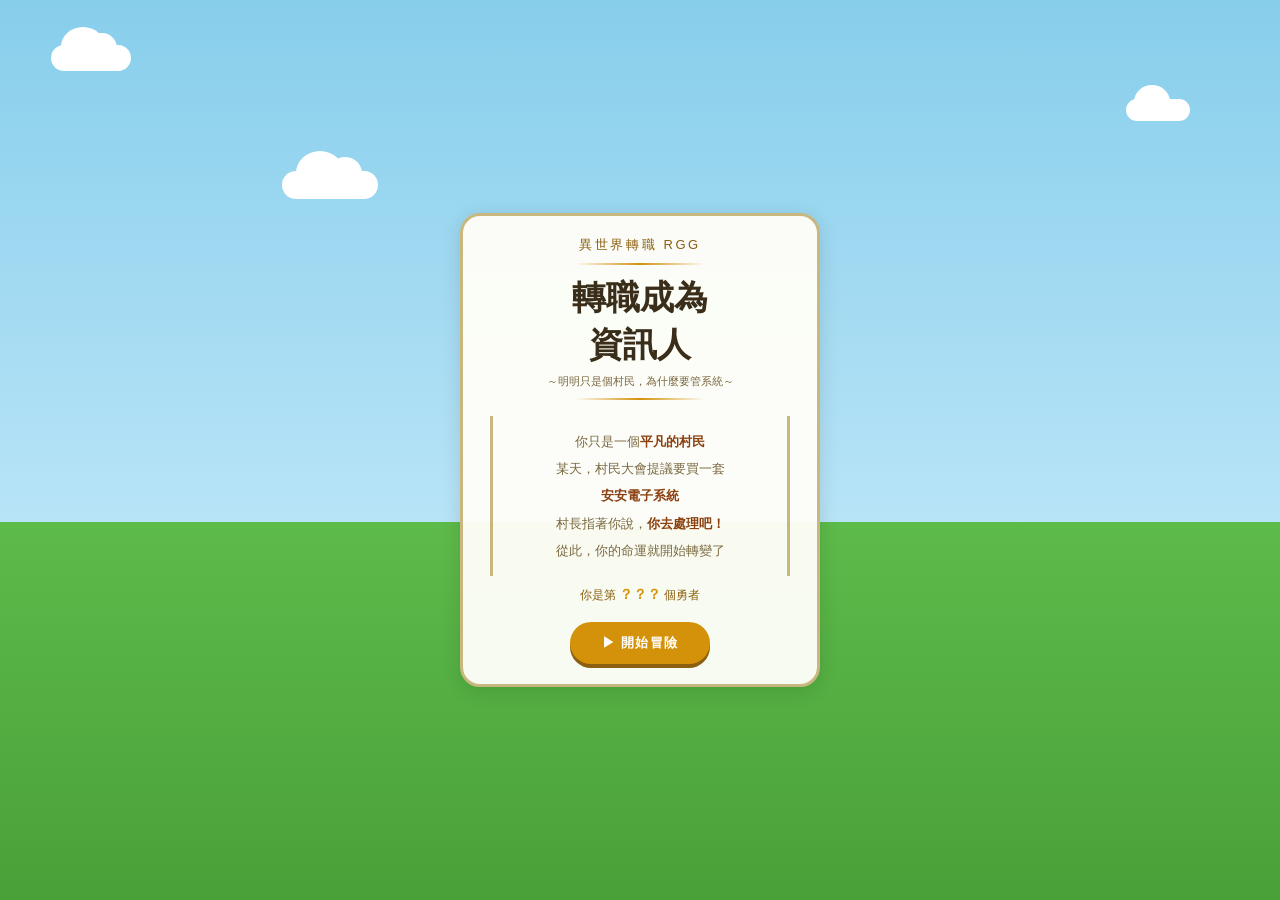
==== commit 2935799b: "Add files via upload" ====
--- a/index.html
+++ b/index.html
@@ -1,819 +1,796 @@
-<!DOCTYPE html>
-<html lang="zh-TW">
-<head>
-<meta charset="UTF-8">
-<meta name="viewport" content="width=device-width, initial-scale=1.0, maximum-scale=1.0, user-scalable=no">
-<title>轉職成為資訊人｜ISMS 冒險之旅</title>
-<link rel="stylesheet" href="style.css">
-<style>
-/* ── 本頁專用 ── */
-
-#s-title{
-  background:linear-gradient(180deg,var(--sky) 0%,var(--sky2) 58%,var(--gnd) 58%,var(--gnd2) 100%);
-  display:flex;flex-direction:column;align-items:center;justify-content:center;padding:28px 20px;text-align:center;
-}
-.title-eyebrow{font-size:13px;letter-spacing:.2em;color:var(--gold-dim);}
-.title-divider{width:130px;height:2px;background:linear-gradient(90deg,transparent,var(--gold),transparent);margin:9px auto;}
-.title-main{font-size:clamp(24px,8vw,34px);font-weight:900;color:var(--text);line-height:1.4;}
-.title-sub{font-size:11px;color:var(--muted);margin-top:5px;}
-.title-story{max-width:300px;margin:16px auto 0;border-left:3px solid var(--border);border-right:3px solid var(--border);padding:12px 16px;font-size:13px;color:var(--muted);line-height:2.1;}
-.title-story em{color:#8B4010;font-style:normal;font-weight:700;}
-.title-counter{font-size:12px;color:var(--gold-dim);margin-top:10px;}
-.title-counter span{color:var(--gold);font-weight:700;font-size:14px;}
-
-
-#s-name{
-  background:linear-gradient(180deg,var(--sky) 0%,var(--sky2) 58%,var(--gnd) 58%,var(--gnd2) 100%);
-  display:flex;
-  flex-direction:column;
-  align-items:center;
-  justify-content:center;
-  padding:28px 20px;
-}
-
-#s-class{
-  background:linear-gradient(180deg,var(--sky) 0%,var(--sky2) 58%,var(--gnd) 58%,var(--gnd2) 100%);
-  display:flex;flex-direction:column;align-items:center;justify-content:center;padding:28px 20px;
-}
-.class-badge{display:inline-block;background:#FFE066;border:2px solid var(--gold);border-radius:20px;padding:4px 16px;font-size:13px;color:var(--gold-dim);font-weight:700;letter-spacing:.1em;margin-bottom:10px;}
-.class-icon{font-size:52px;display:block;margin-bottom:8px;}
-.class-name{font-size:22px;font-weight:900;color:var(--text);margin-bottom:2px;}
-.class-title-txt{font-size:11px;color:var(--gold);letter-spacing:.12em;margin-bottom:12px;}
-.class-desc{font-size:13px;color:var(--muted);line-height:1.8;margin-bottom:12px;}
-.skills{display:flex;gap:6px;justify-content:center;flex-wrap:wrap;}
-.skill-tag{font-size:11px;padding:4px 10px;border-radius:20px;background:var(--gold-light);border:1px solid var(--gold);color:var(--gold-dim);font-weight:700;}
-
-#s-scene{background:linear-gradient(180deg,var(--sky) 0%,var(--sky2) 58%,var(--gnd) 58%,var(--gnd2) 100%);display:flex;flex-direction:column;}
-#s-market{background:linear-gradient(180deg,#FFD580 0%,#FFB830 40%,var(--gnd) 40%,var(--gnd2) 100%);display:flex;flex-direction:column;}
-
-#s-sand{background:linear-gradient(180deg,var(--sky) 0%,var(--sky2) 58%,var(--gnd) 58%,var(--gnd2) 100%);display:flex;flex-direction:column;align-items:center;justify-content:center;padding:20px;}
-.sand-panel{background:rgba(255,254,248,.96);border:3px solid var(--border);border-radius:20px;padding:20px;max-width:320px;width:100%;text-align:center;box-shadow:0 4px 20px var(--shadow);}
-.sand-thought{min-height:38px;font-size:15px;color:#8B4010;font-weight:700;margin:10px 0;line-height:1.6;}
-.rock-hint{font-size:10px;color:var(--muted);margin-top:6px;}
-@keyframes rockShake{0%,100%{transform:rotate(0)}25%{transform:rotate(-8deg)}75%{transform:rotate(8deg)}}
-#rock-svg{cursor:pointer;display:block;margin:8px auto;transition:transform .1s;}
-#rock-svg:active{transform:scale(.92);}
-#rock-svg.shake{animation:rockShake .2s ease-in-out;}
-@keyframes explodeRock{from{opacity:1;transform:scale(1)}to{opacity:0;transform:scale(1.8)}}
-.exploding{animation:explodeRock .4s ease-out forwards;}
-.particle{position:absolute;border-radius:50%;pointer-events:none;z-index:99;}
-@keyframes flyParticle{to{transform:translate(var(--dx),var(--dy)) scale(0);opacity:0;}}
-
-#s-exp1,#s-exp2{background:linear-gradient(180deg,var(--sky) 0%,var(--sky2) 58%,var(--gnd) 58%,var(--gnd2) 100%);display:flex;flex-direction:column;align-items:center;justify-content:center;padding:24px 20px;}
-
-.vendor-cards{display:flex;flex-direction:column;gap:10px;width:100%;max-width:360px;}
-.vendor-card{border:2px solid var(--border);border-radius:14px;padding:14px 16px;cursor:pointer;background:var(--white);display:flex;align-items:center;gap:12px;transition:all .2s;box-shadow:0 2px 8px var(--shadow);}
-.vendor-card:active{transform:scale(.97);border-color:var(--gold);}
-.vendor-card.used{opacity:.4;pointer-events:none;}
-.vendor-icon{font-size:32px;flex-shrink:0;}
-.vendor-info .vname{font-size:14px;font-weight:700;color:var(--text);}
-.vendor-info .vprice{font-size:12px;color:var(--gold);font-weight:700;margin:2px 0;}
-.vendor-info .vdesc{font-size:11px;color:var(--muted);}
-
-#s-vresult{background:var(--bg);display:flex;flex-direction:column;align-items:center;justify-content:center;padding:28px 20px;text-align:center;}
-.vresult-panel{background:var(--white);border:2px solid var(--border);border-radius:20px;padding:24px 20px;max-width:320px;width:100%;box-shadow:0 4px 16px var(--shadow);}
-.vr-icon{font-size:52px;margin-bottom:10px;display:block;}
-.vr-name{font-size:16px;font-weight:700;color:var(--text);margin-bottom:10px;}
-.vr-txt{font-size:13px;color:var(--muted);line-height:1.9;white-space:pre-line;text-align:left;}
-.vr-lesson{margin-top:12px;padding:10px 12px;background:var(--gold-light);border:1.5px solid var(--gold);border-radius:8px;font-size:12px;color:var(--gold-dim);line-height:1.7;text-align:left;}
-
-#s-rebirth{background:#0A0500;display:flex;flex-direction:column;align-items:center;justify-content:center;text-align:center;padding:28px;}
-.rebirth-cry{font-size:clamp(28px,9vw,46px);font-weight:900;color:var(--red);animation:shake .25s ease-in-out infinite alternate;}
-.rebirth-swirl{font-size:52px;margin:18px 0;animation:swirl 1.6s linear infinite;display:block;}
-.rebirth-msg{font-size:13px;color:#AA9060;line-height:1.9;max-width:300px;margin:0 auto;animation:fadeUp .7s 1s both;}
-
-#s-sparrow{background:linear-gradient(180deg,var(--sky) 0%,var(--sky2) 58%,var(--gnd) 58%,var(--gnd2) 100%);display:flex;flex-direction:column;align-items:center;justify-content:center;padding:20px;}
-.sp-img{width:90px;height:90px;border-radius:50%;object-fit:cover;border:3px solid var(--gold);margin-bottom:10px;animation:expPop .6s .2s both;}
-.sp-speech{font-size:13px;color:var(--muted);line-height:1.9;margin-bottom:14px;text-align:center;}
-.sp-book{background:var(--gold-light);border:2px solid var(--gold);border-radius:12px;padding:12px 14px;text-align:left;max-width:300px;width:100%;}
-.sp-book-title{font-size:11px;font-weight:700;color:var(--gold);margin-bottom:6px;}
-.sp-book-desc{font-size:12px;color:var(--muted);line-height:1.7;}
-
-#s-outro{background:linear-gradient(180deg,var(--sky) 0%,var(--sky2) 58%,var(--gnd) 58%,var(--gnd2) 100%);display:flex;flex-direction:column;align-items:center;justify-content:center;padding:28px 20px;}
-
-#s-menu{background:linear-gradient(180deg,var(--sky) 0%,var(--sky2) 58%,var(--gnd) 58%,var(--gnd2) 100%);display:flex;flex-direction:column;align-items:center;padding:24px 16px 40px;overflow-y:auto;}
-.menu-title{font-size:20px;font-weight:900;color:var(--text);text-align:center;margin-bottom:4px;}
-.menu-sub{font-size:11px;color:var(--muted);text-align:center;margin-bottom:14px;}
-.chapter-card{background:rgba(255,254,248,.96);border:3px solid var(--border);border-radius:16px;padding:16px;margin-bottom:10px;display:flex;align-items:center;gap:14px;cursor:pointer;transition:all .2s;box-shadow:0 2px 10px var(--shadow);width:100%;max-width:380px;}
-.chapter-card.active:active{transform:scale(.97);}
-.chapter-card.locked{opacity:.5;cursor:default;}
-.chapter-card.active{border-color:var(--gold);}
-.ch-icon{font-size:36px;flex-shrink:0;}
-.ch-info .ch-num{font-size:10px;color:var(--gold);font-weight:700;letter-spacing:.08em;margin-bottom:2px;}
-.ch-info .ch-name{font-size:16px;font-weight:900;color:var(--text);margin-bottom:2px;}
-.ch-info .ch-sub{font-size:11px;color:var(--muted);}
-.ch-arrow{margin-left:auto;font-size:18px;color:var(--gold);}
-.ch-lock{margin-left:auto;font-size:16px;}
-.name-btn{
-  width:260px;
-  padding:13px 16px;
-  background:var(--white);border:2px solid var(--border);
-  color:var(--text);font-family:inherit;font-size:14px;font-weight:700;
-  border-radius:14px;cursor:pointer;transition:all .2s;
-  text-align:center;display:block;
-}
-.name-btn:active{background:var(--gold-light);border-color:var(--gold);}
-@keyframes floatZ{0%{opacity:0;transform:translateY(0) scale(.8)}30%{opacity:1}100%{opacity:0;transform:translateY(-45px) scale(1.3)}}
-</style>
-<body>
-<div id="scene-mask"></div>
-
-<!-- ① 開場 -->
-<div class="scr on" id="s-title">
-  <div class="cloud c1 a1"></div><div class="cloud c2 a1"></div><div class="cloud c3 a2"></div>
-  <div class="panel a2" style="text-align:center">
-    <div class="title-eyebrow">異世界轉職 RGG</div>
-    <div class="title-divider"></div>
-    <div class="title-main">轉職成為<br>資訊人</div>
-    <div class="title-sub">～明明只是個村民，為什麼要管系統～</div>
-    <div class="title-divider"></div>
-    <div class="title-story a3">
-      你只是一個<em>平凡的村民</em>。<br>
-      某天，村民大會提議要買一套<em>安安電子系統</em>。<br>
-      村長指著你說，<em>你去處理吧！</em><br>
-      從此，你的命運就開始轉變了。
-    </div>
-    <div class="title-counter a4">你是第 <span id="counter-num">？？？</span> 個勇者</div>
-    <button class="btn a5" style="margin-top:18px;animation:pulse 2.5s ease-in-out infinite" onclick="go('s-class')">▶ 開始冒險</button>
-  </div>
-</div>
-
-<!-- ② 轉生 -->
-<div class="scr" id="s-class">
-  <div class="cloud c1"></div><div class="cloud c2"></div>
-  <div class="panel a1" style="text-align:center">
-    <div class="class-badge">轉職成功！</div>
-    <span class="class-icon">⚔️</span>
-    <div class="class-name">勇者</div>
-    <div class="class-title-txt">〔 系統負責人 〕</div>
-    <div class="class-desc">只要講到系統都有他的事。<br>帳號清查、定期維護，統統都是你。<br>我又不是資訊本科的啊！</div>
-    <div class="skills">
-      <span class="skill-tag">為什麼又是我</span>
-      <span class="skill-tag">佛也發火</span>
-      <span class="skill-tag">過關斬將</span>
-    </div>
-  </div>
-  <button class="btn a2" style="margin-top:16px" onclick="go('s-name')">捨我其誰！⚔️</button>
-</div>
-
-
-<!-- ② 選名字 -->
-<div class="scr" id="s-name">
-  <div class="cloud c1"></div><div class="cloud c2"></div>
-  <div class="panel a1" style="text-align:center">
-    <div class="title-eyebrow">你叫什麼名字？</div>
-    <div class="title-divider"></div>
-    <div style="font-size:13px;color:var(--muted);margin-bottom:16px;line-height:1.8">
-      選一個稱號，踏上你的冒險之路！
-    </div>
-    <div style="display:flex;flex-direction:column;align-items:center;gap:10px;margin-bottom:4px">
-      <button class="name-btn" onclick="pickName('天選之人')">👑 天選之人</button>
-      <button class="name-btn" onclick="pickName('咕勇者')">⚔️ 咕勇者</button>
-      <button class="name-btn" onclick="pickName('救世煮')">🍳 救世煮</button>
-      <button class="name-btn" onclick="pickName('地獄島美鬼')">😈 地獄島美鬼</button>
-      <button class="name-btn" onclick="pickName('路人賈')">🚶 路人賈</button>
-    </div>
-  </div>
-</div>
-
-<!-- ③ 大樹下場景 -->
-<div class="scr" id="s-scene" style="display:flex;flex-direction:column">
-  <div class="scene" id="main-scene">
-    <svg class="scene-svg" viewBox="0 0 390 300" preserveAspectRatio="xMidYMid slice">
-      <rect x="0" y="0" width="390" height="175" fill="#87CEEB"/>
-      <rect x="0" y="175" width="390" height="125" fill="#5DBB4A"/>
-      <rect x="0" y="175" width="390" height="5" fill="#4AA038"/>
-      <ellipse cx="55" cy="42" rx="40" ry="16" fill="white" opacity=".9"/>
-      <ellipse cx="36" cy="36" rx="24" ry="22" fill="white" opacity=".9"/>
-      <ellipse cx="78" cy="36" rx="22" ry="20" fill="white" opacity=".9"/>
-      <ellipse cx="290" cy="30" rx="36" ry="14" fill="white" opacity=".9"/>
-      <ellipse cx="270" cy="24" rx="20" ry="18" fill="white" opacity=".9"/>
-      <ellipse cx="310" cy="24" rx="18" ry="16" fill="white" opacity=".9"/>
-      <circle cx="340" cy="50" r="26" fill="#FFE050" opacity=".9"/>
-      <circle cx="340" cy="50" r="20" fill="#FFD020"/>
-      <!-- 大樹 -->
-      <rect x="182" y="108" width="26" height="67" rx="5" fill="#8B5E2A" stroke="#6B4010" stroke-width="1.5"/>
-      <ellipse cx="195" cy="92" rx="55" ry="46" fill="#3DB840"/>
-      <ellipse cx="195" cy="78" rx="42" ry="36" fill="#50C040"/>
-      <ellipse cx="175" cy="87" rx="30" ry="25" fill="#50C040"/>
-      <ellipse cx="218" cy="85" rx="28" ry="23" fill="#3DB840"/>
-      <ellipse cx="195" cy="170" rx="70" ry="8" fill="rgba(0,0,0,.08)"/>
-      <!-- 路徑 -->
-      <path d="M178 200 L212 200 L220 300 L170 300Z" fill="#D4B870" stroke="#C0A050" stroke-width="1.5"/>
-      <!-- 小花 -->
-      <circle cx="130" cy="185" r="4" fill="#FF8080" opacity=".8"/>
-      <circle cx="260" cy="183" r="3" fill="#FFD080" opacity=".8"/>
-      <circle cx="272" cy="190" r="3" fill="#FF80C0" opacity=".8"/>
-      <circle cx="118" cy="193" r="2.5" fill="#80D0FF" opacity=".8"/>
-      <!-- 沙坑 -->
-      <ellipse cx="320" cy="200" rx="36" ry="16" fill="#D4A850" opacity=".7" stroke="#B88830" stroke-width="1"/>
-      <text x="320" y="204" fill="#8B6010" font-size="8" text-anchor="middle" font-family="sans-serif">沙坑</text>
-      <!-- 市集方向 -->
-      <text x="36" y="215" fill="#D4920A" font-size="9" text-anchor="middle" font-family="sans-serif" font-weight="bold">← 市集</text>
-    </svg>
-
-    <div class="hud">
-      <div class="hud-l"><div class="hname">⚔️ 勇者・系統負責人</div><div class="hcls">Lv.1 ─ 安安村</div></div>
-      <div class="hud-r"><div>📍 大樹下</div><div class="hquest" id="scene-quest">收到任務中⋯</div></div>
-    </div>
-
-    <!-- 勇者 -->
-    <div id="player" style="bottom:-10%;left:50%">
-      <div class="player-name">你（勇者）</div>
-      <svg viewBox="0 0 36 48" width="34" height="46">
-        <ellipse cx="18" cy="47" rx="10" ry="3.5" fill="rgba(0,0,0,.15)"/>
-        <rect x="12" y="32" width="6" height="11" rx="3" fill="#4A90D0"/>
-        <rect x="20" y="32" width="6" height="11" rx="3" fill="#4A90D0"/>
-        <rect x="9" y="18" width="18" height="17" rx="5" fill="#5A9EE0" stroke="#3A78C0" stroke-width="1.5"/>
-        <rect x="9" y="28" width="18" height="4" rx="2" fill="#3A78C0"/>
-        <rect x="27" y="16" width="3" height="14" rx="1.5" fill="#FFD700" stroke="#C0A010" stroke-width=".8"/>
-        <rect x="24" y="20" width="9" height="2.5" rx="1.5" fill="#C0A010"/>
-        <circle cx="18" cy="13" r="10" fill="#FFDDA0" stroke="#D4A870" stroke-width="1.5"/>
-        <path d="M8 11 Q9 4 18 4 Q27 4 28 11" fill="#5A3010"/>
-        <circle cx="14.5" cy="13" r="2" fill="#3A2010"/><circle cx="21.5" cy="13" r="2" fill="#3A2010"/>
-        <circle cx="15.1" cy="12.4" r=".8" fill="white" opacity=".7"/><circle cx="22.1" cy="12.4" r=".8" fill="white" opacity=".7"/>
-        <path d="M14 18 Q18 21 22 18" fill="none" stroke="#D4A870" stroke-width="1.5" stroke-linecap="round"/>
-      </svg>
-    </div>
-
-    <!-- NPC 萬事屋 -->
-    <div class="npc dim" id="npc-manwu" style="left:6%;bottom:36%" onclick="handleNPC('manwu')">
-      <div class="npc-inner npc-float">
-        <div class="npc-name">萬事屋</div>
-        <svg viewBox="0 0 36 48" width="30" height="40">
-          <ellipse cx="18" cy="47" rx="9" ry="3" fill="rgba(0,0,0,.12)"/>
-          <rect x="12" y="32" width="5" height="10" rx="2.5" fill="#50A050"/>
-          <rect x="20" y="32" width="5" height="10" rx="2.5" fill="#50A050"/>
-          <rect x="9" y="18" width="18" height="16" rx="5" fill="#68B868" stroke="#50A050" stroke-width="1.5"/>
-          <rect x="27" y="18" width="9" height="12" rx="2" fill="#F5E8B0" stroke="#C8A850" stroke-width="1"/>
-          <rect x="29" y="16" width="5" height="4" rx="1.5" fill="#C8A850"/>
-          <circle cx="18" cy="12" r="10" fill="#FFE0A0" stroke="#D4A870" stroke-width="1.5"/>
-          <path d="M8 10 Q9 3 18 3 Q27 3 28 10" fill="#5A3010"/>
-          <circle cx="14.5" cy="12" r="2" fill="#3A2010"/><circle cx="21.5" cy="12" r="2" fill="#3A2010"/>
-          <path d="M14 17 Q18 20 22 17" fill="none" stroke="#D4A870" stroke-width="1.5" stroke-linecap="round"/>
-        </svg>
-        <div class="npc-hint" id="hint-manwu">！</div>
-      </div>
-    </div>
-
-    <!-- NPC 村長 -->
-    <div class="npc dim" id="npc-mayor" style="right:5%;bottom:35%" onclick="handleNPC('mayor')">
-      <div class="npc-inner npc-float" style="animation-delay:.7s">
-        <div class="npc-name">村長大人</div>
-        <svg viewBox="0 0 36 48" width="30" height="40">
-          <ellipse cx="18" cy="47" rx="9" ry="3" fill="rgba(0,0,0,.12)"/>
-          <rect x="12" y="32" width="5" height="10" rx="2.5" fill="#8060C0"/>
-          <rect x="20" y="32" width="5" height="10" rx="2.5" fill="#8060C0"/>
-          <rect x="9" y="18" width="18" height="16" rx="5" fill="#A080D8" stroke="#8060C0" stroke-width="1.5"/>
-          <polygon points="10,19 14,11 18,16 22,11 26,19" fill="#FFD700" stroke="#C0A010" stroke-width="1"/>
-          <circle cx="18" cy="12" r="10" fill="#FFE0A0" stroke="#D4A870" stroke-width="1.5"/>
-          <circle cx="14.5" cy="12" r="2" fill="#3A2010"/><circle cx="21.5" cy="12" r="2" fill="#3A2010"/>
-          <path d="M14 17 Q18 16 22 17" fill="none" stroke="#D4A870" stroke-width="1.5" stroke-linecap="round"/>
-        </svg>
-        <div class="npc-hint" id="hint-mayor" style="opacity:0">！</div>
-      </div>
-    </div>
-  </div>
-
-  <div class="dlg-wrap">
-    <div><div class="dlg-spk" id="dlg-spk">旁白</div><div class="dlg-txt" id="dlg-txt">⋯⋯</div></div>
-    <button class="dlg-btn" id="dlg-btn" style="display:none" onclick="nextDialog()">繼續 ▶</button>
-  </div>
-</div>
-
-<!-- ④ 沙坑 -->
-<div class="scr" id="s-sand">
-  <div class="cloud c1"></div><div class="cloud c3"></div>
-  <div class="sand-panel">
-    <div style="font-size:13px;color:var(--muted);margin-bottom:4px">⚡ 身心寬暢 GO</div>
-    <div class="sand-thought" id="sand-thought">⋯⋯深呼吸，開始吧</div>
-    <svg id="rock-svg" viewBox="0 0 120 100" width="130" height="108" onclick="hitRock()">
-      <polygon id="rock-body" points="20,85 12,55 30,30 55,18 82,22 102,40 108,68 95,85" fill="#A09080" stroke="#706050" stroke-width="2"/>
-      <polygon points="30,50 45,35 65,30 80,38 88,55 78,68 45,70" fill="#B8A898" opacity=".6"/>
-      <line id="crack1" x1="60" y1="20" x2="55" y2="55" stroke="#706050" stroke-width="2" opacity="0"/>
-      <line id="crack2" x1="60" y1="55" x2="80" y2="75" stroke="#706050" stroke-width="2" opacity="0"/>
-      <line id="crack3" x1="60" y1="55" x2="35" y2="70" stroke="#706050" stroke-width="2" opacity="0"/>
-      <line id="crack4" x1="40" y1="25" x2="50" y2="55" stroke="#706050" stroke-width="1.5" opacity="0"/>
-      <text x="60" y="98" text-anchor="middle" font-size="10" fill="#A09080" font-family="sans-serif">👆 點擊</text>
-    </svg>
-    <div class="rock-hint" id="rock-hint">還需要 5 下</div>
-  </div>
-</div>
-
-<!-- ⑤ 經驗值 +10 -->
-<div class="scr" id="s-exp1" style="background:linear-gradient(180deg,var(--sky) 0%,var(--sky2) 58%,var(--gnd) 58%,var(--gnd2) 100%);display:flex;flex-direction:column;align-items:center;justify-content:center;padding:24px 20px">
-  <div class="cloud c2"></div>
-  <div class="exp-panel">
-    <span class="exp-icon">💪</span>
-    <div class="exp-title">戰勝心魔！</div>
-    <div class="exp-pts">經驗值 +10</div>
-    <div class="exp-sub">「好！我可以的！衝！」<br>你握緊劍，踏出了第一步。</div>
-  </div>
-  <button class="btn" style="margin-top:16px;animation:fadeUp .6s .6s both;opacity:0" onclick="goToMarket()">前往市集 🛒</button>
-</div>
-
-<!-- ⑥ 市集 -->
-<div class="scr" id="s-market" style="background:linear-gradient(180deg,#FFD580 0%,#FFB830 40%,var(--gnd) 40%,var(--gnd2) 100%);display:flex;flex-direction:column">
-  <div class="scene" id="market-scene">
-  <svg class="scene-svg" viewBox="0 0 390 280" preserveAspectRatio="xMidYMid meet">
-      <rect x="0" y="0" width="390" height="165" fill="#FFD580"/>
-      <rect x="0" y="165" width="390" height="115" fill="#5DBB4A"/>
-      <rect x="0" y="165" width="390" height="4" fill="#4AA038"/>
-      <!-- 雲 -->
-      <ellipse cx="60" cy="38" rx="38" ry="15" fill="white" opacity=".8"/>
-      <ellipse cx="42" cy="32" rx="22" ry="20" fill="white" opacity=".8"/>
-      <ellipse cx="78" cy="32" rx="20" ry="18" fill="white" opacity=".8"/>
-      <ellipse cx="300" cy="28" rx="34" ry="13" fill="white" opacity=".8"/>
-      <ellipse cx="282" cy="22" rx="20" ry="17" fill="white" opacity=".8"/>
-      <!-- 市集招牌 -->
-      <rect x="120" y="12" width="150" height="34" rx="8" fill="#E05030" stroke="#A03010" stroke-width="2"/>
-      <text x="195" y="34" fill="white" font-size="14" text-anchor="middle" font-family="sans-serif" font-weight="bold">🛒 安安市集</text>
-
-      <!-- Apple 攤位 -->
-      <rect x="10" y="70" width="108" height="75" rx="5" fill="#FFF8E8" stroke="#C8A850" stroke-width="1.5"/>
-      <rect x="10" y="58" width="108" height="20" rx="4" fill="#E05030" stroke="#A03010" stroke-width="2"/>
-      <text x="64" y="72" fill="white" font-size="10" text-anchor="middle" font-family="sans-serif" font-weight="bold">🍎 Apple</text>
-      <!-- Apple 攤商品 -->
-      <text x="30" y="100" font-size="16" text-anchor="middle" font-family="sans-serif">💻</text>
-      <text x="64" y="100" font-size="16" text-anchor="middle" font-family="sans-serif">📋</text>
-      <text x="98" y="100" font-size="16" text-anchor="middle" font-family="sans-serif">✨</text>
-      <text x="30" y="128" font-size="10" fill="#8B6010" text-anchor="middle" font-family="sans-serif">什麼都有！</text>
-      <text x="80" y="128" font-size="10" fill="#8B6010" text-anchor="middle" font-family="sans-serif">辦到好！</text>
-
-      <!-- Banana 攤位 -->
-      <rect x="141" y="65" width="108" height="75" rx="5" fill="#FFF8E8" stroke="#C8A850" stroke-width="1.5"/>
-      <rect x="141" y="53" width="108" height="20" rx="4" fill="#D4920A" stroke="#A07010" stroke-width="2"/>
-      <text x="195" y="67" fill="white" font-size="10" text-anchor="middle" font-family="sans-serif" font-weight="bold">🍌 Banana</text>
-      <!-- Banana 攤商品 -->
-      <text x="160" y="95" font-size="16" text-anchor="middle" font-family="sans-serif">📄</text>
-      <text x="195" y="95" font-size="16" text-anchor="middle" font-family="sans-serif">📄</text>
-      <text x="230" y="95" font-size="16" text-anchor="middle" font-family="sans-serif">📄</text>
-      <text x="160" y="123" font-size="9" fill="#8B6010" text-anchor="middle" font-family="sans-serif">合約為準</text>
-      <text x="205" y="123" font-size="9" fill="#8B6010" text-anchor="middle" font-family="sans-serif">多的不做</text>
-
-      <!-- Lemon 攤位 -->
-      <rect x="272" y="70" width="108" height="75" rx="5" fill="#FFF8E8" stroke="#C8A850" stroke-width="1.5"/>
-      <rect x="272" y="58" width="108" height="20" rx="4" fill="#8BC010" stroke="#608000" stroke-width="2"/>
-      <text x="326" y="72" fill="white" font-size="10" text-anchor="middle" font-family="sans-serif" font-weight="bold">🍋 Lemon</text>
-      <!-- Lemon 攤商品 -->
-      <text x="295" y="100" font-size="16" text-anchor="middle" font-family="sans-serif">💰</text>
-      <text x="326" y="100" font-size="16" text-anchor="middle" font-family="sans-serif">🏷️</text>
-      <text x="357" y="100" font-size="16" text-anchor="middle" font-family="sans-serif">💰</text>
-      <text x="295" y="128" font-size="9" fill="#8B6010" text-anchor="middle" font-family="sans-serif">最便宜！</text>
-      <text x="345" y="128" font-size="9" fill="#8B6010" text-anchor="middle" font-family="sans-serif">選我！</text>
-
-      <!-- 路徑 -->
-      <path d="M178 175 L212 175 L218 280 L172 280Z" fill="#D4B870" stroke="#C0A050" stroke-width="1.5"/>
-    </svg>
-
-    <div class="hud" style="background:linear-gradient(180deg,rgba(255,210,100,.9),transparent)">
-      <div class="hud-l"><div class="hname" style="color:#6B3A00">⚔️ 勇者・系統負責人</div><div class="hcls" style="color:#8B5020">Lv.1 ─ 安安市集</div></div>
-      <div class="hud-r"><div style="color:#6B3A00">📍 安安市集</div><div class="hquest" id="market-quest" style="color:#B85A00">點選廠商洽談</div></div>
-    </div>
-
-    <!-- 勇者（市集版）-->
-    <div id="market-player" style="position:absolute;left:50%;transform:translateX(-50%);bottom:28%;text-align:center;z-index:15;transition:left .7s cubic-bezier(.4,0,.2,1)">
-      <div class="player-name">你（勇者）</div>
-      <svg viewBox="0 0 36 48" width="30" height="40">
-        <ellipse cx="18" cy="47" rx="10" ry="3.5" fill="rgba(0,0,0,.15)"/>
-        <rect x="12" y="32" width="6" height="11" rx="3" fill="#4A90D0"/>
-        <rect x="20" y="32" width="6" height="11" rx="3" fill="#4A90D0"/>
-        <rect x="9" y="18" width="18" height="17" rx="5" fill="#5A9EE0" stroke="#3A78C0" stroke-width="1.5"/>
-        <rect x="9" y="28" width="18" height="4" rx="2" fill="#3A78C0"/>
-        <rect x="27" y="16" width="3" height="14" rx="1.5" fill="#FFD700" stroke="#C0A010" stroke-width=".8"/>
-        <rect x="24" y="20" width="9" height="2.5" rx="1.5" fill="#C0A010"/>
-        <circle cx="18" cy="13" r="10" fill="#FFDDA0" stroke="#D4A870" stroke-width="1.5"/>
-        <path d="M8 11 Q9 4 18 4 Q27 4 28 11" fill="#5A3010"/>
-        <circle cx="14.5" cy="13" r="2" fill="#3A2010"/><circle cx="21.5" cy="13" r="2" fill="#3A2010"/>
-        <path d="M14 18 Q18 21 22 18" fill="none" stroke="#D4A870" stroke-width="1.5" stroke-linecap="round"/>
-      </svg>
-    </div>
-
-    <!-- Apple NPC -->
-    <div class="npc" id="npc-apple" style="left:6%;bottom:28%" onclick="talkVendor('apple')">
-      <div class="npc-inner npc-float"><div class="npc-name">廠商 Apple</div>
-      <svg viewBox="0 0 32 44" width="38" height="48">
-        <ellipse cx="16" cy="43" rx="8" ry="2.5" fill="rgba(0,0,0,.12)"/>
-        <rect x="10" y="30" width="5" height="10" rx="2.5" fill="#A03010"/>
-        <rect x="18" y="30" width="5" height="10" rx="2.5" fill="#A03010"/>
-        <rect x="8" y="16" width="16" height="16" rx="4" fill="#E05030" stroke="#A03010" stroke-width="1.5"/>
-        <circle cx="16" cy="11" r="9" fill="#FFE0A0" stroke="#D4A870" stroke-width="1.5"/>
-        <path d="M7 9 Q8 3 16 3 Q24 3 25 9" fill="#5A3010"/>
-        <circle cx="13" cy="12" r="1.8" fill="#3A2010"/><circle cx="19" cy="12" r="1.8" fill="#3A2010"/>
-        <path d="M12.5 16 Q16 19 19.5 16" fill="none" stroke="#D4A870" stroke-width="1.5" stroke-linecap="round"/>
-      </svg>
-      <div class="npc-hint">！</div></div>
-    </div>
-
-    <!-- Banana NPC -->
-    <div class="npc" id="npc-banana" style="left:38%;bottom:26%" onclick="talkVendor('banana')">
-      <div class="npc-inner npc-float" style="animation-delay:.5s"><div class="npc-name">廠商 Banana</div>
-      <svg viewBox="0 0 32 44" width="38" height="48">
-        <ellipse cx="16" cy="43" rx="8" ry="2.5" fill="rgba(0,0,0,.12)"/>
-        <rect x="10" y="30" width="5" height="10" rx="2.5" fill="#806010"/>
-        <rect x="18" y="30" width="5" height="10" rx="2.5" fill="#806010"/>
-        <rect x="8" y="16" width="16" height="16" rx="4" fill="#C0A010" stroke="#806010" stroke-width="1.5"/>
-        <circle cx="16" cy="11" r="9" fill="#FFE0A0" stroke="#D4A870" stroke-width="1.5"/>
-        <path d="M7 9 Q8 3 16 3 Q24 3 25 9" fill="#5A3010"/>
-        <circle cx="13" cy="12" r="1.8" fill="#3A2010"/><circle cx="19" cy="12" r="1.8" fill="#3A2010"/>
-        <path d="M12 17 Q16 16 20 17" fill="none" stroke="#D4A870" stroke-width="1.5" stroke-linecap="round"/>
-      </svg>
-      <div class="npc-hint" style="color:#806010">⋯</div></div>
-    </div>
-
-    <!-- Lemon NPC -->
-    <div class="npc" id="npc-lemon" style="right:6%;bottom:28%" onclick="talkVendor('lemon')">
-      <div class="npc-inner npc-float" style="animation-delay:1s"><div class="npc-name">廠商 Lemon</div>
-      <svg viewBox="0 0 32 44" width="38" height="48">
-        <ellipse cx="16" cy="43" rx="8" ry="2.5" fill="rgba(0,0,0,.12)"/>
-        <rect x="10" y="30" width="5" height="10" rx="2.5" fill="#507000"/>
-        <rect x="18" y="30" width="5" height="10" rx="2.5" fill="#507000"/>
-        <rect x="8" y="16" width="16" height="16" rx="4" fill="#88B000" stroke="#507000" stroke-width="1.5"/>
-        <circle cx="16" cy="11" r="9" fill="#FFE0A0" stroke="#D4A870" stroke-width="1.5"/>
-        <path d="M7 9 Q8 3 16 3 Q24 3 25 9" fill="#5A3010"/>
-        <circle cx="13" cy="12" r="1.8" fill="#3A2010"/><circle cx="19" cy="12" r="1.8" fill="#3A2010"/>
-        <path d="M12.5 16 Q16 19.5 19.5 16" fill="none" stroke="#D4A870" stroke-width="1.5" stroke-linecap="round"/>
-      </svg>
-      <div class="npc-hint" style="color:#88B000">💰</div></div>
-    </div>
-  </div>
-
-  <div class="dlg-wrap" style="background:#FFFAED">
-    <div><div class="dlg-spk" id="market-spk" style="color:#B85A00">旁白</div><div class="dlg-txt" id="market-txt">你來到了安安市集。\n三位廠商正在等候⋯⋯</div></div>
-    <button class="dlg-btn" id="market-btn" style="display:none;background:#D4920A;box-shadow:0 3px 0 #8B6010" onclick="marketNext()">繼續 ▶</button>
-  </div>
-</div>
-
-<!-- ⑦ 廠商結果 -->
-<div class="scr" id="s-vresult" style="background:var(--bg);display:flex;flex-direction:column;align-items:center;justify-content:center;padding:28px 20px;text-align:center">
-  <div class="vresult-panel">
-    <span class="vr-icon" id="vr-icon" style="font-size:52px;margin-bottom:10px;display:block"></span>
-    <div class="vr-name" id="vr-name" style="font-size:16px;font-weight:700;color:var(--text);margin-bottom:10px"></div>
-    <div class="vr-txt" id="vr-txt" style="font-size:13px;color:var(--muted);line-height:1.9;white-space:pre-line;text-align:left"></div>
-    <div class="vr-lesson" id="vr-lesson" style="margin-top:12px;padding:10px 12px;background:var(--gold-light);border:1.5px solid var(--gold);border-radius:8px;font-size:12px;color:var(--gold-dim);line-height:1.7;text-align:left"></div>
-  </div>
-  <button class="btn" id="vr-btn" style="margin-top:16px;opacity:0;animation:fadeUp .5s .4s both" onclick="afterVendor()">⋯⋯</button>
-</div>
-
-<!-- ⑧ 重生 -->
-<div class="scr" id="s-rebirth" style="background:#0A0500;display:flex;flex-direction:column;align-items:center;justify-content:center;text-align:center;padding:28px">
-  <div style="font-size:clamp(28px,9vw,46px);font-weight:900;color:var(--red);animation:shake .25s ease-in-out infinite alternate">啊啊啊啊啊！！！</div>
-  <span style="font-size:52px;margin:18px 0;animation:swirl 1.6s linear infinite;display:block">🌀</span>
-  <div style="font-size:13px;color:#AA9060;line-height:1.9;max-width:300px;margin:0 auto;animation:fadeUp .7s 1s both">
-    三個廠商，三種慘劇⋯⋯<br>
-    如果當初說清楚、講明白，<br>
-    是不是會更好？
-  </div>
-  <button class="btn" style="animation:fadeUp .7s 2.5s both;opacity:0;margin-top:20px;background:#FFD700;box-shadow:0 4px 0 #C0A010;color:var(--text)" onclick="go('s-sparrow')">✨ 光芒出現了</button>
-</div>
-
-<!-- ⑨ 小麻雀登場 -->
-<div class="scr" id="s-sparrow" style="background:linear-gradient(180deg,var(--sky) 0%,var(--sky2) 58%,var(--gnd) 58%,var(--gnd2) 100%);display:flex;flex-direction:column;align-items:center;justify-content:center;padding:20px">
-  <div class="cloud c1 a1"></div><div class="cloud c2 a1"></div>
-  <div class="panel a2" style="text-align:center;max-width:320px">
-    <div class="title-eyebrow a1">✨ 獲得寶典</div>
-    <div class="title-divider a1"></div>
-    <img src="assets/sp.png" alt="資安小麻雀" style="width:90px;height:90px;border-radius:50%;object-fit:cover;border:3px solid var(--gold);margin:0 auto 10px;animation:expPop .6s .2s both;display:block">
-    <div style="font-size:18px;font-weight:900;color:var(--text);margin-bottom:4px;animation:fadeUp .6s .3s both">資安小麻雀登場！</div>
-    <div style="font-size:13px;color:var(--muted);line-height:1.9;margin-bottom:14px;animation:fadeUp .6s .4s both">
-      Hello World！<br>我是資安小麻雀！<br>我來幫忙你～
-    </div>
-    <div style="background:var(--gold-light);border:2px solid var(--gold);border-radius:12px;padding:12px 14px;text-align:left;animation:fadeUp .6s .5s both">
-      <div style="font-size:14px;font-weight:800;color:var(--gold);margin-bottom:6px">📖 獲得寶典！【資安制度】</div>
-      </div>
-    </div>
-    <button class="btn a4" id="sparrow-book-btn" style="margin-top:16px;width:100%" onclick="sparrowBookStep()">看看是什麼 📖</button>
-  </div>
-</div>
-
-<!-- ⑨b 勇者進入睡眠 -->
-<div class="scr" id="s-sleep" style="background:linear-gradient(180deg,var(--sky) 0%,var(--sky2) 58%,var(--gnd) 58%,var(--gnd2) 100%);display:flex;flex-direction:column;align-items:center;justify-content:center;padding:20px">
-  <div class="cloud c2"></div>
-  <div class="panel" style="text-align:center;max-width:320px">
-    <div style="font-size:13px;color:var(--muted);margin-bottom:12px">勇者看到了超級大本的程序書⋯⋯</div>
-    <svg viewBox="0 0 200 72" width="200" height="72" style="display:block;margin:0 auto 12px">
-      <rect x="8" y="4" width="184" height="60" rx="4" fill="#C9A84C" stroke="#8B6010" stroke-width="2"/>
-      <rect x="8" y="4" width="18" height="60" rx="4" fill="#A07020" stroke="#8B6010" stroke-width="2"/>
-      <text x="106" y="28" fill="#8B6010" font-size="11" text-anchor="middle" font-family="sans-serif" font-weight="bold">委外管理程序書</text>
-      <text x="106" y="44" fill="#8B6010" font-size="9" text-anchor="middle" font-family="sans-serif">（超級大本）</text>
-      <text x="106" y="57" fill="#E05030" font-size="8" text-anchor="middle" font-family="sans-serif" font-weight="bold">⚠️ 請勿睡著</text>
-    </svg>
-    <div style="position:relative;height:88px;margin:0 auto 8px">
-    <div style="position:relative;height:88px;margin:0 auto 8px;display:flex;align-items:center;justify-content:center;gap:8px">
-  <span style="font-size:32px;color:#6090C0;font-weight:800;animation:floatZ 2s ease-in-out infinite 0s">z</span>
-  <span style="font-size:40px;color:#4070A0;font-weight:900;animation:floatZ 2s ease-in-out infinite .5s">Z</span>
-  <span style="font-size:48px;color:#2050A0;font-weight:900;animation:floatZ 2s ease-in-out infinite 1s">Z</span>
-</div>
-  <div style="font-size:15px;font-weight:700;color:#8B4010;margin-bottom:14px">勇者進入睡眠 💤</div>
-  <button class="btn" style="width:100%;background:#E05030;box-shadow:0 4px 0 #A03010" onclick="go('s-wakeup')">🐦 小麻雀急忙出現！</button>
-</div>
-      </svg>
-      <span style="position:absolute;top:2px;left:56%;font-size:14px;color:#6090C0;font-weight:700;animation:floatZ 2s ease-in-out infinite 0s">z</span>
-      <span style="position:absolute;top:-6px;left:64%;font-size:18px;color:#4070A0;font-weight:700;animation:floatZ 2s ease-in-out infinite .6s">Z</span>
-      <span style="position:absolute;top:-14px;left:73%;font-size:22px;color:#2050A0;font-weight:700;animation:floatZ 2s ease-in-out infinite 1.2s">Z</span>
-    </div>
-    <div style="font-size:15px;font-weight:700;color:#8B4010;margin-bottom:14px">勇者進入睡眠 💤</div>
-    <button class="btn" style="width:100%;background:#E05030;box-shadow:0 4px 0 #A03010" onclick="go('s-wakeup')">🐦 小麻雀急忙出現！</button>
-  </div>
-</div>
-
-<!-- ⑨c 叫醒勇者 -->
-<div class="scr" id="s-wakeup" style="background:linear-gradient(180deg,var(--sky) 0%,var(--sky2) 58%,var(--gnd) 58%,var(--gnd2) 100%);display:flex;flex-direction:column;align-items:center;justify-content:center;padding:20px">
-  <div class="cloud c1"></div><div class="cloud c3"></div>
-  <div class="panel" style="text-align:center;max-width:320px">
-    <img src="assets/sp-speech.png" alt="資安小麻雀" style="width:80px;height:80px;border-radius:50%;object-fit:cover;border:3px solid var(--gold);margin:0 auto 12px;display:block;animation:bounce 1s ease-in-out infinite">
-    <div style="font-size:16px;font-weight:700;color:#8B4010;margin-bottom:14px">
-      「起床～深呼吸⋯⋯慢慢來⋯⋯」
-    </div>
-    <div style="background:var(--gold-light);border:1.5px solid var(--gold);border-radius:10px;padding:12px;text-align:left;font-size:13px;color:var(--gold-dim);line-height:1.8">
-      「制度不是要你一次背完，<br>
-      是要你知道下一步該查哪裡。」<br><br>
-      🐦 小麻雀拍拍勇者的臉。
-    </div>
-    <button class="btn" style="margin-top:14px;width:100%" onclick="go('s-outro')">起床！繼續 ▶</button>
-  </div>
-</div>
-
-<!-- ⑩ 結語 -->
-<div class="scr" id="s-outro" style="background:linear-gradient(180deg,var(--sky) 0%,var(--sky2) 58%,var(--gnd) 58%,var(--gnd2) 100%);display:flex;flex-direction:column;align-items:center;justify-content:center;padding:28px 20px">
-  <div class="cloud c2"></div><div class="cloud c3"></div>
-  <div class="panel a1" style="text-align:center;max-width:320px">
-    <div style="font-size:28px;margin-bottom:10px;animation:bounce 2s ease-in-out infinite">🌟</div>
-    <div style="font-size:16px;font-weight:900;color:var(--text);margin-bottom:14px" class="a2">勇者，你已經知道了⋯⋯</div>
-    <div style="font-size:13px;color:var(--muted);line-height:2;margin-bottom:16px" class="a3">
-      和系統相遇以後，<br>
-      有很多任務等著你。<br>
-      但這次，你有小麻雀陪你。<br><br>
-      <strong style="color:#8B4010">一起來闖關吧！</strong>
-    </div>
-    <button class="btn a4" style="width:100%" onclick="go('s-menu')">選擇冒險章節 ▶</button>
-  </div>
-</div>
-
-<!-- ⑪ 章節選單 -->
-<div class="scr" id="s-menu" style="background:linear-gradient(180deg,var(--sky) 0%,var(--sky2) 58%,var(--gnd) 58%,var(--gnd2) 100%);display:flex;flex-direction:column;align-items:center;padding:24px 16px 40px;overflow-y:auto">
-  <div class="cloud c1"></div><div class="cloud c2"></div>
-  <div style="position:relative;z-index:1;width:100%;max-width:380px">
-    <div style="font-size:20px;font-weight:900;color:var(--text);text-align:center;margin-bottom:4px" class="a1">選擇冒險章節</div>
-    <div style="font-size:11px;color:var(--muted);text-align:center;margin-bottom:14px" class="a1">每個章節都可以獨立挑戰</div>
-    <div class="title-divider a1"></div>
-
-    <div class="chapter-card active a2" onclick="location.href='ch1.html'">
-      <div class="ch-icon">🏪</div>
-      <div class="ch-info"><div class="ch-num">第一章</div><div class="ch-name">請購</div><div class="ch-sub">一起 Say Hi</div></div>
-      <div class="ch-arrow">▶</div>
-    </div>
-    <div class="chapter-card locked a3">
-      <div class="ch-icon">🔧</div>
-      <div class="ch-info"><div class="ch-num">第二章</div><div class="ch-name">維護</div><div class="ch-sub">讓我來照顧你</div></div>
-      <div class="ch-lock">🔒</div>
-    </div>
-    <div class="chapter-card locked a3">
-      <div class="ch-icon">📊</div>
-      <div class="ch-info"><div class="ch-num">第三章</div><div class="ch-name">盤點與風險</div><div class="ch-sub">定期健康檢查</div></div>
-      <div class="ch-lock">🔒</div>
-    </div>
-    <div class="chapter-card locked a4">
-      <div class="ch-icon">📋</div>
-      <div class="ch-info"><div class="ch-num">第四章</div><div class="ch-name">稽核與矯正</div><div class="ch-sub">發現問題與調整</div></div>
-      <div class="ch-lock">🔒</div>
-    </div>
-    <div class="chapter-card locked a4">
-      <div class="ch-icon">👋</div>
-      <div class="ch-info"><div class="ch-num">第五章</div><div class="ch-name">與系統說再見</div><div class="ch-sub"></div></div>
-      <div class="ch-lock">🔒</div>
-    </div>
-    <button class="btn btn-full a5" style="background:#A09060;box-shadow:0 3px 0 #706040;font-size:12px" onclick="go('s-title')">← 回顧序章</button>
-  </div>
-</div>
-
-<script src="game.js"></script>
-<script>
-/* ── 序章流程 ── */
-let heroName = '勇者';
-
-function applyHeroName(){
-  document.querySelectorAll('.hname').forEach(el => {
-    el.textContent = `⚔️ ${heroName}・系統負責人`;
-  });
-  document.querySelectorAll('.player-name').forEach(el => {
-    el.textContent = `你（${heroName}）`;
-  });
-}
-
-function pickName(name){
-  heroName = name || '勇者';
-  applyHeroName();
-  if(typeof fadeScene === 'function'){
-    fadeScene(startPrologue, 320);
-  }else{
-    startPrologue();
-  }
-}
-
-window.pickName = pickName;
-applyHeroName();
-/* ── 序章流程 ── */
-function startPrologue(){
-  go('s-scene');
-  enterScene('-10%','35%',()=>{
-    highlightNPC('npc-manwu');
-    startDialog([
-      {spk:'旁白',txt:'你踏入了安安村。\n藍藍的天，白白的雲，\n綠草如茵的美好村莊。\n\n⋯⋯但你現在完全笑不出來。',npc:'none'},
-    ],()=>{
-      $txt('scene-quest','點萬事屋說話');
-      $hide('dlg-btn');
-      typeText('dlg-txt','⋯⋯萬事屋正在招手。');
-    });
-  });
-}
-
-let _manwuDone=false, _mayorDone=false;
-
-function handleNPC(id){
-  if(id==='manwu'&&!_manwuDone){
-    _manwuDone=true;
-    $el('hint-manwu').style.opacity='0';
-    startDialog([
-      {spk:'萬事屋（單位窗口）',txt:`${heroName}！你來了！\n跟你說喔，我們只有\n30 鷹幣的預算！`,npc:'npc-manwu'},
-      {spk:'萬事屋（單位窗口）',txt:'而且要在年底前核銷驗收完成！\n廠商的部分你自己去找一找喔～\n\n事情怎麼這麼多⋯⋯我先去忙了！',npc:'npc-manwu'},
-    ],()=>{
-      highlightNPC('npc-mayor');
-      $el('hint-mayor').style.opacity='1';
-      $txt('scene-quest','點村長大人說話');
-      $hide('dlg-btn');
-      typeText('dlg-txt','村長大人似乎有話要說⋯⋯');
-    });
-  } else if(id==='mayor'&&_manwuDone&&!_mayorDone){
-    _mayorDone=true;
-    $el('hint-mayor').style.opacity='0';
-    startDialog([
-      {spk:'村長大人',txt:`${heroName}，你去處理吧。`,npc:'npc-mayor'},
-      {spk:'村長大人',txt:'你們全權處理！\n\n（瀟灑轉身）',npc:'npc-mayor'},
-    ],()=>{
-      resetNPCs();
-      startDialog([
-        {spk:'旁白',txt:'你拿著任務，站在大樹下。\n\n腿有點軟⋯⋯\n先去大樹後面的沙坑，\n身心寬暢一下吧。',npc:'none'},
-      ],()=>{ go('s-sand'); resetRock(); });
-    });
-  }
-}
-
-/* ── 身心寬暢（沙坑）── */
-const THOUGHTS=['為什麼是我⋯⋯','我又不是資訊本科的⋯⋯','我只是個普通村民⋯⋯','我連系統是什麼都不太懂⋯⋯','⋯⋯但好像也沒有別人了。'];
-const CRACKS=['crack1','crack2','crack3','crack4'];
-let rockHits=0;
-
-function resetRock(){
-  rockHits=0;
-  $txt('sand-thought','⋯⋯深呼吸，開始吧');
-  $txt('rock-hint','還需要 5 下');
-  CRACKS.forEach(id=>$el(id)?.setAttribute('opacity','0'));
-  const rb=$el('rock-body');
-  if(rb){rb.classList.remove('exploding');rb.setAttribute('points','20,85 12,55 30,30 55,18 82,22 102,40 108,68 95,85');}
-  const svg=$el('rock-svg');
-  if(svg) svg.style.pointerEvents='all';
-}
-
-function hitRock(){
-  if(rockHits>=5) return;
-  const svg=$el('rock-svg');
-  svg.classList.remove('shake'); void svg.offsetWidth; svg.classList.add('shake');
-  $txt('sand-thought',THOUGHTS[rockHits]);
-  if(rockHits<CRACKS.length) $el(CRACKS[rockHits])?.setAttribute('opacity','1');
-  rockHits++;
-  $txt('rock-hint',rockHits<5?`還需要 ${5-rockHits} 下`:'再用力一下！');
-  if(rockHits===5){
-    setTimeout(()=>{
-      spawnParticles();
-      $el('rock-body')?.classList.add('exploding');
-      $txt('sand-thought','💥 石頭炸飛碎裂！\n「好！就是我了！衝！」');
-      $txt('rock-hint','');
-      if(svg) svg.style.pointerEvents='none';
-      setTimeout(()=>go('s-exp1'),1400);
-    },300);
-  }
-}
-
-function spawnParticles(){
-  const panel=document.querySelector('.sand-panel');
-  if(!panel) return;
-  const colors=['#A09080','#B8A898','#C8B8A0','#D4C0A8','#8B7060'];
-  for(let i=0;i<16;i++){
-    const p=document.createElement('div');
-    p.className='particle';
-    const size=Math.random()*8+4;
-    const angle=(Math.PI*2*i/16)+Math.random()*.5;
-    const dist=Math.random()*80+40;
-    const dx=Math.cos(angle)*dist;
-    const dy=Math.sin(angle)*dist-20;
-    p.style.cssText=`width:${size}px;height:${size}px;background:${colors[Math.floor(Math.random()*colors.length)]};top:50%;left:50%;margin:-${size/2}px;--dx:${dx}px;--dy:${dy}px;animation:flyParticle .6s ease-out forwards;`;
-    panel.appendChild(p);
-    setTimeout(()=>p.remove(),700);
-  }
-}
-
-/* ── 市集 ── */
-function goToMarket(){
-  fadeScene(()=>go('s-market'),400);
-  setTimeout(()=>{
-    $hide('market-btn');
-    typeText('market-txt','你拿著任務單，往安安市集走去⋯⋯\n\n三位廠商正在等候，點擊廠商 NPC 開始洽談！',35);
-  },500);
-}
-
-const VENDOR_PITCH={
-  apple:{spk:'🍎 廠商 Apple',lines:['您好您好！我是 Apple！\n送送送！辦到好！通通沒問題！\n只要 35 鷹幣！','功能超多！服務超好！\n售後保固應有盡有！\n請問何時可以簽約？😄']},
-  banana:{spk:'🍌 廠商 Banana',lines:['（面有難色）\n⋯⋯要求也太多了吧？\n30 鷹幣，一點都不能少！','我們公司很認真的！\n只是⋯⋯需求可以少一點嗎？']},
-  lemon:{spk:'🍋 廠商 Lemon',lines:['選我！選我！\n前面兩個都太貴了！\n我只要 28 鷹幣！最便宜！','品質也很好的啦！\n相信我！選我就對了！\n28 鷹幣超划算！🍋']},
-};
-const VENDOR_RESULT={
-  apple:{icon:'🍎',name:'廠商 Apple 的結果⋯⋯',txt:'Apple 雖然送了很多功能，\n感覺非常划算！\n\n但合約寫得模糊不清，\n出問題後售後不理，\n兩手一攤：\n\n「這個你們應該要自己做吧？」\n\n（挖鼻屎）',lesson:'📌 教訓：合約內容要寫清楚，售後責任要明訂。'},
-  banana:{icon:'🍌',name:'廠商 Banana 的結果⋯⋯',txt:'Banana從頭到尾面有難色，\n說你們的需求太多了⋯⋯\n\n合約沒寫的事，一概不做。',lesson:'📌 教訓：需求要事先說清楚，合約外的事也要討論好。'},
-  lemon:{icon:'🍋',name:'廠商 Lemon 的結果⋯⋯',txt:'最便宜！28 鷹幣！\n感覺撿到便宜了⋯⋯\n\n產品驗收、交貨、收款。\n\n然後廠商⋯⋯\n\n交付後倒閉，維修無門。\n人間蒸發。',lesson:'📌 教訓：選商前要查清楚廠商資格與口碑。'},
-};
-
-const vendorTried=new Set();
-const vendorOrder=['apple','banana','lemon'];
-let marketMode='browse'; // browse | walking | pitch | result
-let pitchLines=[],pitchIdx=0,currentVendorId=null;
-
-// Vendor positions for walking (left% of screen)
-const VENDOR_POS = {apple:'14%', banana:'46%', lemon:'78%'};
-
-function talkVendor(id){
-  if(marketMode!=='browse'||vendorTried.has(id)) return;
-  marketMode='walking';
-  // Walk to vendor
-  const pl = document.getElementById('market-player');
-  if(pl){
-    pl.style.left = VENDOR_POS[id];
-    pl.style.transform = 'translateX(-50%)';
-  }
-  // Highlight vendor
-  document.querySelectorAll('.npc').forEach(n => n.className = 'npc'+(n.id==='npc-'+id?' lit':' dim'));
-  // Wait for walk animation then start dialog
-  setTimeout(()=>{
-    marketMode='pitch'; currentVendorId=id;
-    const v=VENDOR_PITCH[id];
-    pitchLines=v.lines; pitchIdx=0;
-    $txt('market-spk',v.spk); $hide('market-btn');
-    typeText('market-txt',pitchLines[0],35,()=>$show('market-btn'));
-    pitchIdx=1;
-  }, 750);
-}
-
-function marketNext(){
-  if(marketMode==='pitch'){
-    if(pitchIdx<pitchLines.length){
-      $hide('market-btn');
-      typeText('market-txt',pitchLines[pitchIdx],35,()=>$show('market-btn'));
-      pitchIdx++;
-    } else { showVendorResult(currentVendorId); }
-  }
-}
-
-function showVendorResult(id){
-  vendorTried.add(id);
-  const v=VENDOR_RESULT[id];
-  $el('vr-icon').textContent=v.icon;
-  $txt('vr-name',v.name); $txt('vr-txt',v.txt); $txt('vr-lesson',v.lesson);
-  const btn=$el('vr-btn');
-  btn.style.animation='none'; btn.style.opacity='0';
-  void btn.offsetWidth; btn.style.animation='fadeUp .5s .4s both';
-  const remaining=vendorOrder.filter(x=>!vendorTried.has(x));
-  if(remaining.length>0){
-    btn.textContent=`⋯⋯換一個試試？（還剩 ${remaining.length} 個）`;
-    btn.style.background=''; btn.style.boxShadow='';
-    btn.onclick=backToMarket;
-  } else {
-    btn.textContent='啊啊啊啊啊啊啊啊 →';
-    btn.style.background='#E05030'; btn.style.boxShadow='0 4px 0 #A03010';
-    btn.onclick=()=>go('s-rebirth');
-  }
-  go('s-vresult'); marketMode='browse';
-}
-
-function backToMarket(){
-  go('s-market'); marketMode='browse';
-  // Walk back to center
-  const pl = document.getElementById('market-player');
-  if(pl){ pl.style.left = '50%'; pl.style.transform = 'translateX(-50%)'; }
-  // Reset NPC highlights, grey out tried ones
-  vendorOrder.forEach(id=>{
-    const c=$el('npc-'+id);
-    if(c&&vendorTried.has(id)){ c.className='npc'; c.style.opacity='.4'; c.style.pointerEvents='none'; }
-    else if(c){ c.className='npc'; }
-  });
-  const remaining=vendorOrder.filter(x=>!vendorTried.has(x));
-  $txt('market-quest',remaining.length===2?'還有兩個廠商⋯⋯':remaining.length===1?'最後一個廠商⋯⋯':'三個都試過了⋯⋯');
-  $txt('market-spk','旁白'); $hide('market-btn');
-  typeText('market-txt',remaining.length>0?`也許下一個廠商會不一樣？（剩 ${remaining.length} 個）`:'三個都試過了⋯⋯');
-}
-
-function afterVendor(){ backToMarket(); }
-
-document.addEventListener('touchmove',e=>e.preventDefault(),{passive:false});
-</script>
-</body>
-</html>
+<!DOCTYPE html>
+<html lang="zh-TW">
+<head>
+<meta charset="UTF-8">
+<meta name="viewport" content="width=device-width, initial-scale=1.0, maximum-scale=1.0, user-scalable=no">
+<title>轉職成為資訊人-ISMS 冒險之旅</title>
+<link rel="stylesheet" href="style.css">
+<style>
+/* ── 本頁專用 ── */
+
+#s-title{
+  background:linear-gradient(180deg,var(--sky) 0%,var(--sky2) 58%,var(--gnd) 58%,var(--gnd2) 100%);
+  display:flex;flex-direction:column;align-items:center;justify-content:center;padding:28px 20px;text-align:center;
+}
+.title-eyebrow{font-size:13px;letter-spacing:.2em;color:var(--gold-dim);}
+.title-divider{width:130px;height:2px;background:linear-gradient(90deg,transparent,var(--gold),transparent);margin:9px auto;}
+.title-main{font-size:clamp(24px,8vw,34px);font-weight:900;color:var(--text);line-height:1.4;}
+.title-sub{font-size:11px;color:var(--muted);margin-top:5px;}
+.title-story{max-width:300px;margin:16px auto 0;border-left:3px solid var(--border);border-right:3px solid var(--border);padding:12px 16px;font-size:13px;color:var(--muted);line-height:2.1;}
+.title-story em{color:#8B4010;font-style:normal;font-weight:700;}
+.title-counter{font-size:12px;color:var(--gold-dim);margin-top:10px;}
+.title-counter span{color:var(--gold);font-weight:700;font-size:14px;}
+
+
+#s-name{
+  background:linear-gradient(180deg,var(--sky) 0%,var(--sky2) 58%,var(--gnd) 58%,var(--gnd2) 100%);
+  display:flex;
+  flex-direction:column;
+  align-items:center;
+  justify-content:center;
+  padding:28px 20px;
+}
+
+#s-class{
+  background:linear-gradient(180deg,var(--sky) 0%,var(--sky2) 58%,var(--gnd) 58%,var(--gnd2) 100%);
+  display:flex;flex-direction:column;align-items:center;justify-content:center;padding:28px 20px;
+}
+.class-badge{display:inline-block;background:#FFE066;border:2px solid var(--gold);border-radius:20px;padding:4px 16px;font-size:13px;color:var(--gold-dim);font-weight:700;letter-spacing:.1em;margin-bottom:10px;}
+.class-icon{font-size:52px;display:block;margin-bottom:8px;}
+.class-name{font-size:22px;font-weight:900;color:var(--text);margin-bottom:2px;}
+.class-title-txt{font-size:11px;color:var(--gold);letter-spacing:.12em;margin-bottom:12px;}
+.class-desc{font-size:13px;color:var(--muted);line-height:1.8;margin-bottom:12px;}
+.skills{display:flex;gap:6px;justify-content:center;flex-wrap:wrap;}
+.skill-tag{font-size:11px;padding:4px 10px;border-radius:20px;background:var(--gold-light);border:1px solid var(--gold);color:var(--gold-dim);font-weight:700;}
+
+#s-scene{background:linear-gradient(180deg,var(--sky) 0%,var(--sky2) 58%,var(--gnd) 58%,var(--gnd2) 100%);display:flex;flex-direction:column;}
+#s-market{background:linear-gradient(180deg,#FFD580 0%,#FFB830 40%,var(--gnd) 40%,var(--gnd2) 100%);display:flex;flex-direction:column;}
+
+#s-sand{background:linear-gradient(180deg,var(--sky) 0%,var(--sky2) 58%,var(--gnd) 58%,var(--gnd2) 100%);display:flex;flex-direction:column;align-items:center;justify-content:center;padding:20px;}
+.sand-panel{background:rgba(255,254,248,.96);border:3px solid var(--border);border-radius:20px;padding:20px;max-width:320px;width:100%;text-align:center;box-shadow:0 4px 20px var(--shadow);}
+.sand-thought{min-height:38px;font-size:15px;color:#8B4010;font-weight:700;margin:10px 0;line-height:1.6;}
+.rock-hint{font-size:10px;color:var(--muted);margin-top:6px;}
+@keyframes rockShake{0%,100%{transform:rotate(0)}25%{transform:rotate(-8deg)}75%{transform:rotate(8deg)}}
+#rock-svg{cursor:pointer;display:block;margin:8px auto;transition:transform .1s;}
+#rock-svg:active{transform:scale(.92);}
+#rock-svg.shake{animation:rockShake .2s ease-in-out;}
+@keyframes explodeRock{from{opacity:1;transform:scale(1)}to{opacity:0;transform:scale(1.8)}}
+.exploding{animation:explodeRock .4s ease-out forwards;}
+.particle{position:absolute;border-radius:50%;pointer-events:none;z-index:99;}
+@keyframes flyParticle{to{transform:translate(var(--dx),var(--dy)) scale(0);opacity:0;}}
+
+#s-exp1,#s-exp2{background:linear-gradient(180deg,var(--sky) 0%,var(--sky2) 58%,var(--gnd) 58%,var(--gnd2) 100%);display:flex;flex-direction:column;align-items:center;justify-content:center;padding:24px 20px;}
+
+.vendor-cards{display:flex;flex-direction:column;gap:10px;width:100%;max-width:360px;}
+.vendor-card{border:2px solid var(--border);border-radius:14px;padding:14px 16px;cursor:pointer;background:var(--white);display:flex;align-items:center;gap:12px;transition:all .2s;box-shadow:0 2px 8px var(--shadow);}
+.vendor-card:active{transform:scale(.97);border-color:var(--gold);}
+.vendor-card.used{opacity:.4;pointer-events:none;}
+.vendor-icon{font-size:32px;flex-shrink:0;}
+.vendor-info .vname{font-size:14px;font-weight:700;color:var(--text);}
+.vendor-info .vprice{font-size:12px;color:var(--gold);font-weight:700;margin:2px 0;}
+.vendor-info .vdesc{font-size:11px;color:var(--muted);}
+
+#s-vresult{background:var(--bg);display:flex;flex-direction:column;align-items:center;justify-content:center;padding:28px 20px;text-align:center;}
+.vresult-panel{background:var(--white);border:2px solid var(--border);border-radius:20px;padding:24px 20px;max-width:320px;width:100%;box-shadow:0 4px 16px var(--shadow);}
+.vr-icon{font-size:52px;margin-bottom:10px;display:block;}
+.vr-name{font-size:16px;font-weight:700;color:var(--text);margin-bottom:10px;}
+.vr-txt{font-size:13px;color:var(--muted);line-height:1.9;white-space:pre-line;text-align:left;}
+.vr-lesson{margin-top:12px;padding:10px 12px;background:var(--gold-light);border:1.5px solid var(--gold);border-radius:8px;font-size:12px;color:var(--gold-dim);line-height:1.7;text-align:left;}
+
+#s-rebirth{background:#0A0500;display:flex;flex-direction:column;align-items:center;justify-content:center;text-align:center;padding:28px;}
+.rebirth-cry{font-size:clamp(28px,9vw,46px);font-weight:900;color:var(--red);animation:shake .25s ease-in-out infinite alternate;}
+.rebirth-swirl{font-size:52px;margin:18px 0;animation:swirl 1.6s linear infinite;display:block;}
+.rebirth-msg{font-size:13px;color:#AA9060;line-height:1.9;max-width:300px;margin:0 auto;animation:fadeUp .7s 1s both;}
+
+#s-sparrow{background:linear-gradient(180deg,var(--sky) 0%,var(--sky2) 58%,var(--gnd) 58%,var(--gnd2) 100%);display:flex;flex-direction:column;align-items:center;justify-content:center;padding:20px;}
+.sp-img{width:90px;height:90px;border-radius:50%;object-fit:cover;border:3px solid var(--gold);margin-bottom:10px;animation:expPop .6s .2s both;}
+.sp-speech{font-size:13px;color:var(--muted);line-height:1.9;margin-bottom:14px;text-align:center;}
+.sp-book{background:var(--gold-light);border:2px solid var(--gold);border-radius:12px;padding:12px 14px;text-align:left;max-width:300px;width:100%;}
+.sp-book-title{font-size:11px;font-weight:700;color:var(--gold);margin-bottom:6px;}
+.sp-book-desc{font-size:12px;color:var(--muted);line-height:1.7;}
+
+#s-outro{background:linear-gradient(180deg,var(--sky) 0%,var(--sky2) 58%,var(--gnd) 58%,var(--gnd2) 100%);display:flex;flex-direction:column;align-items:center;justify-content:center;padding:28px 20px;}
+
+#s-menu{background:linear-gradient(180deg,var(--sky) 0%,var(--sky2) 58%,var(--gnd) 58%,var(--gnd2) 100%);display:flex;flex-direction:column;align-items:center;padding:24px 16px 40px;overflow-y:auto;}
+.menu-title{font-size:20px;font-weight:900;color:var(--text);text-align:center;margin-bottom:4px;}
+.menu-sub{font-size:11px;color:var(--muted);text-align:center;margin-bottom:14px;}
+.chapter-card{background:rgba(255,254,248,.96);border:3px solid var(--border);border-radius:16px;padding:16px;margin-bottom:10px;display:flex;align-items:center;gap:14px;cursor:pointer;transition:all .2s;box-shadow:0 2px 10px var(--shadow);width:100%;max-width:380px;}
+.chapter-card.active:active{transform:scale(.97);}
+.chapter-card.locked{opacity:.5;cursor:default;}
+.chapter-card.active{border-color:var(--gold);}
+.ch-icon{font-size:36px;flex-shrink:0;}
+.ch-info .ch-num{font-size:10px;color:var(--gold);font-weight:700;letter-spacing:.08em;margin-bottom:2px;}
+.ch-info .ch-name{font-size:16px;font-weight:900;color:var(--text);margin-bottom:2px;}
+.ch-info .ch-sub{font-size:11px;color:var(--muted);}
+.ch-arrow{margin-left:auto;font-size:18px;color:var(--gold);}
+.ch-lock{margin-left:auto;font-size:16px;}
+.name-btn{
+  width:260px;
+  padding:13px 16px;
+  background:var(--white);border:2px solid var(--border);
+  color:var(--text);font-family:inherit;font-size:14px;font-weight:700;
+  border-radius:14px;cursor:pointer;transition:all .2s;
+  text-align:center;display:block;
+}
+.name-btn:active{background:var(--gold-light);border-color:var(--gold);}
+@keyframes floatZ{0%{opacity:0;transform:translateY(0) scale(.8)}30%{opacity:1}100%{opacity:0;transform:translateY(-45px) scale(1.3)}}
+</style>
+<body>
+<div id="scene-mask"></div>
+
+<!-- ① 開場 -->
+<div class="scr on" id="s-title">
+  <div class="cloud c1 a1"></div><div class="cloud c2 a1"></div><div class="cloud c3 a2"></div>
+  <div class="panel a2" style="text-align:center">
+    <div class="title-eyebrow">異世界轉職 RGG</div>
+    <div class="title-divider"></div>
+    <div class="title-main">轉職成為<br>資訊人</div>
+    <div class="title-sub">～明明只是個村民，為什麼要管系統～</div>
+    <div class="title-divider"></div>
+    <div class="title-story a3">
+      你只是一個<em>平凡的村民</em><br>
+      某天，村民大會提議要買一套<em><br>安安電子系統</em><br>
+      村長指著你說，<em>你去處理吧！</em><br>
+      從此，你的命運就開始轉變了
+    </div>
+    <div class="title-counter a4">你是第 <span id="counter-num">？？？</span> 個勇者</div>
+    <button class="btn a5" style="margin-top:18px;animation:pulse 2.5s ease-in-out infinite" onclick="go('s-class')">▶ 開始冒險</button>
+  </div>
+</div>
+
+<!-- ② 轉生 -->
+<div class="scr" id="s-class">
+  <div class="cloud c1"></div><div class="cloud c2"></div>
+  <div class="panel a1" style="text-align:center">
+    <div class="class-badge">轉職成功！</div>
+    <span class="class-icon">⚔️</span>
+    <div class="class-name">勇者＝系統負責人</div>
+    <div class="class-desc">只要講到系統都有份<br>帳號清查、定期維護，通通來<br>我又不是資訊本科的啊！</div>
+    <div class="skills">
+      <span class="skill-tag">為什麼又是我</span>
+      <span class="skill-tag">佛也發火</span>
+      <span class="skill-tag">過關斬將</span>
+    </div>
+  </div>
+  <button class="btn a2" style="margin-top:16px" onclick="go('s-name')">捨我其誰！⚔️</button>
+</div>
+
+
+<!-- ② 選名字 -->
+<div class="scr" id="s-name">
+  <div class="cloud c1"></div><div class="cloud c2"></div>
+  <div class="panel a1" style="text-align:center">
+    <div class="title-eyebrow">你叫什麼名字？</div>
+    <div class="title-divider"></div>
+    <div style="font-size:13px;color:var(--muted);margin-bottom:16px;line-height:1.8">
+      選一個稱號，踏上你的冒險之路！
+    </div>
+    <div style="display:flex;flex-direction:column;align-items:center;gap:10px;margin-bottom:4px">
+      <button class="name-btn" onclick="pickName('全村的希望')">全村的希望</button>
+      <button class="name-btn" onclick="pickName('咕勇者')">咕勇者</button>
+      <button class="name-btn" onclick="pickName('救世煮')">救世煮</button>
+      <button class="name-btn" onclick="pickName('地獄島美鬼')">地獄島美鬼</button>
+      <button class="name-btn" onclick="pickName('路人賈')">路人賈</button>
+    </div>
+  </div>
+</div>
+
+<!-- ③ 大樹下場景 -->
+<div class="scr" id="s-scene" style="display:flex;flex-direction:column">
+  <div class="scene" id="main-scene">
+    <svg class="scene-svg" viewBox="0 0 390 300" preserveAspectRatio="xMidYMid slice">
+      <rect x="0" y="0" width="390" height="175" fill="#87CEEB"/>
+      <rect x="0" y="175" width="390" height="125" fill="#5DBB4A"/>
+      <rect x="0" y="175" width="390" height="5" fill="#4AA038"/>
+      <ellipse cx="55" cy="42" rx="40" ry="16" fill="white" opacity=".9"/>
+      <ellipse cx="36" cy="36" rx="24" ry="22" fill="white" opacity=".9"/>
+      <ellipse cx="78" cy="36" rx="22" ry="20" fill="white" opacity=".9"/>
+      <ellipse cx="290" cy="30" rx="36" ry="14" fill="white" opacity=".9"/>
+      <ellipse cx="270" cy="24" rx="20" ry="18" fill="white" opacity=".9"/>
+      <ellipse cx="310" cy="24" rx="18" ry="16" fill="white" opacity=".9"/>
+      <circle cx="340" cy="50" r="26" fill="#FFE050" opacity=".9"/>
+      <circle cx="340" cy="50" r="20" fill="#FFD020"/>
+      <!-- 大樹 -->
+      <rect x="182" y="108" width="26" height="67" rx="5" fill="#8B5E2A" stroke="#6B4010" stroke-width="1.5"/>
+      <ellipse cx="195" cy="92" rx="55" ry="46" fill="#3DB840"/>
+      <ellipse cx="195" cy="78" rx="42" ry="36" fill="#50C040"/>
+      <ellipse cx="175" cy="87" rx="30" ry="25" fill="#50C040"/>
+      <ellipse cx="218" cy="85" rx="28" ry="23" fill="#3DB840"/>
+      <ellipse cx="195" cy="170" rx="70" ry="8" fill="rgba(0,0,0,.08)"/>
+      <!-- 路徑 -->
+      <path d="M178 200 L212 200 L220 300 L170 300Z" fill="#D4B870" stroke="#C0A050" stroke-width="1.5"/>
+      <!-- 小花 -->
+      <circle cx="130" cy="185" r="4" fill="#FF8080" opacity=".8"/>
+      <circle cx="260" cy="183" r="3" fill="#FFD080" opacity=".8"/>
+      <circle cx="272" cy="190" r="3" fill="#FF80C0" opacity=".8"/>
+      <circle cx="118" cy="193" r="2.5" fill="#80D0FF" opacity=".8"/>
+      <!-- 沙坑 -->
+      <ellipse cx="320" cy="200" rx="36" ry="16" fill="#D4A850" opacity=".7" stroke="#B88830" stroke-width="1"/>
+      <text x="320" y="204" fill="#8B6010" font-size="8" text-anchor="middle" font-family="sans-serif">沙坑</text>
+      <!-- 市集方向 -->
+      <text x="36" y="215" fill="#D4920A" font-size="9" text-anchor="middle" font-family="sans-serif" font-weight="bold">← 市集</text>
+    </svg>
+
+    <div class="hud">
+      <div class="hud-l"><div class="hname">⚔️ 勇者・系統負責人</div><div class="hcls">Lv.1 ─ 安安村</div></div>
+      <div class="hud-r"><div>📍 大樹下</div><div class="hquest" id="scene-quest">收到任務中⋯</div></div>
+    </div>
+
+    <!-- 勇者 -->
+    <div id="player" style="bottom:-10%;left:50%">
+      <div class="player-name">你（勇者）</div>
+      <svg viewBox="0 0 36 48" width="34" height="46">
+        <ellipse cx="18" cy="47" rx="10" ry="3.5" fill="rgba(0,0,0,.15)"/>
+        <rect x="12" y="32" width="6" height="11" rx="3" fill="#4A90D0"/>
+        <rect x="20" y="32" width="6" height="11" rx="3" fill="#4A90D0"/>
+        <rect x="9" y="18" width="18" height="17" rx="5" fill="#5A9EE0" stroke="#3A78C0" stroke-width="1.5"/>
+        <rect x="9" y="28" width="18" height="4" rx="2" fill="#3A78C0"/>
+        <rect x="27" y="16" width="3" height="14" rx="1.5" fill="#FFD700" stroke="#C0A010" stroke-width=".8"/>
+        <rect x="24" y="20" width="9" height="2.5" rx="1.5" fill="#C0A010"/>
+        <circle cx="18" cy="13" r="10" fill="#FFDDA0" stroke="#D4A870" stroke-width="1.5"/>
+        <path d="M8 11 Q9 4 18 4 Q27 4 28 11" fill="#5A3010"/>
+        <circle cx="14.5" cy="13" r="2" fill="#3A2010"/><circle cx="21.5" cy="13" r="2" fill="#3A2010"/>
+        <circle cx="15.1" cy="12.4" r=".8" fill="white" opacity=".7"/><circle cx="22.1" cy="12.4" r=".8" fill="white" opacity=".7"/>
+        <path d="M14 18 Q18 21 22 18" fill="none" stroke="#D4A870" stroke-width="1.5" stroke-linecap="round"/>
+      </svg>
+    </div>
+
+    <!-- NPC 萬事屋 -->
+    <div class="npc dim" id="npc-manwu" style="left:6%;bottom:36%" onclick="handleNPC('manwu')">
+      <div class="npc-inner npc-float">
+        <div class="npc-name">萬事屋</div>
+        <svg viewBox="0 0 36 48" width="30" height="40">
+          <ellipse cx="18" cy="47" rx="9" ry="3" fill="rgba(0,0,0,.12)"/>
+          <rect x="12" y="32" width="5" height="10" rx="2.5" fill="#50A050"/>
+          <rect x="20" y="32" width="5" height="10" rx="2.5" fill="#50A050"/>
+          <rect x="9" y="18" width="18" height="16" rx="5" fill="#68B868" stroke="#50A050" stroke-width="1.5"/>
+          <rect x="27" y="18" width="9" height="12" rx="2" fill="#F5E8B0" stroke="#C8A850" stroke-width="1"/>
+          <rect x="29" y="16" width="5" height="4" rx="1.5" fill="#C8A850"/>
+          <circle cx="18" cy="12" r="10" fill="#FFE0A0" stroke="#D4A870" stroke-width="1.5"/>
+          <path d="M8 10 Q9 3 18 3 Q27 3 28 10" fill="#5A3010"/>
+          <circle cx="14.5" cy="12" r="2" fill="#3A2010"/><circle cx="21.5" cy="12" r="2" fill="#3A2010"/>
+          <path d="M14 17 Q18 20 22 17" fill="none" stroke="#D4A870" stroke-width="1.5" stroke-linecap="round"/>
+        </svg>
+        <div class="npc-hint" id="hint-manwu">！</div>
+      </div>
+    </div>
+
+    <!-- NPC 村長 -->
+    <div class="npc dim" id="npc-mayor" style="right:5%;bottom:35%" onclick="handleNPC('mayor')">
+      <div class="npc-inner npc-float" style="animation-delay:.7s">
+        <div class="npc-name">村長大人</div>
+        <svg viewBox="0 0 36 48" width="30" height="40">
+          <ellipse cx="18" cy="47" rx="9" ry="3" fill="rgba(0,0,0,.12)"/>
+          <rect x="12" y="32" width="5" height="10" rx="2.5" fill="#8060C0"/>
+          <rect x="20" y="32" width="5" height="10" rx="2.5" fill="#8060C0"/>
+          <rect x="9" y="18" width="18" height="16" rx="5" fill="#A080D8" stroke="#8060C0" stroke-width="1.5"/>
+          <polygon points="10,19 14,11 18,16 22,11 26,19" fill="#FFD700" stroke="#C0A010" stroke-width="1"/>
+          <circle cx="18" cy="12" r="10" fill="#FFE0A0" stroke="#D4A870" stroke-width="1.5"/>
+          <circle cx="14.5" cy="12" r="2" fill="#3A2010"/><circle cx="21.5" cy="12" r="2" fill="#3A2010"/>
+          <path d="M14 17 Q18 16 22 17" fill="none" stroke="#D4A870" stroke-width="1.5" stroke-linecap="round"/>
+        </svg>
+        <div class="npc-hint" id="hint-mayor" style="opacity:0">！</div>
+      </div>
+    </div>
+  </div>
+
+  <div class="dlg-wrap">
+    <div><div class="dlg-spk" id="dlg-spk">旁白</div><div class="dlg-txt" id="dlg-txt">⋯⋯</div></div>
+    <button class="dlg-btn" id="dlg-btn" style="display:none" onclick="nextDialog()">繼續 ▶</button>
+  </div>
+</div>
+
+<!-- ④ 沙坑 -->
+<div class="scr" id="s-sand">
+  <div class="cloud c1"></div><div class="cloud c3"></div>
+  <div class="sand-panel">
+    <div style="font-size:13px;color:var(--muted);margin-bottom:4px">⚡ 身心寬暢 GO</div>
+    <div class="sand-thought" id="sand-thought">⋯⋯深呼吸，開始吧</div>
+    <svg id="rock-svg" viewBox="0 0 120 100" width="130" height="108" onclick="hitRock()">
+      <polygon id="rock-body" points="20,85 12,55 30,30 55,18 82,22 102,40 108,68 95,85" fill="#A09080" stroke="#706050" stroke-width="2"/>
+      <polygon points="30,50 45,35 65,30 80,38 88,55 78,68 45,70" fill="#B8A898" opacity=".6"/>
+      <line id="crack1" x1="60" y1="20" x2="55" y2="55" stroke="#706050" stroke-width="2" opacity="0"/>
+      <line id="crack2" x1="60" y1="55" x2="80" y2="75" stroke="#706050" stroke-width="2" opacity="0"/>
+      <line id="crack3" x1="60" y1="55" x2="35" y2="70" stroke="#706050" stroke-width="2" opacity="0"/>
+      <line id="crack4" x1="40" y1="25" x2="50" y2="55" stroke="#706050" stroke-width="1.5" opacity="0"/>
+      <text x="60" y="98" text-anchor="middle" font-size="10" fill="#A09080" font-family="sans-serif">👆 點擊</text>
+    </svg>
+    <div class="rock-hint" id="rock-hint">還需要 5 下</div>
+  </div>
+</div>
+
+<!-- ⑤ 經驗值 +10 -->
+<div class="scr" id="s-exp1" style="background:linear-gradient(180deg,var(--sky) 0%,var(--sky2) 58%,var(--gnd) 58%,var(--gnd2) 100%);display:flex;flex-direction:column;align-items:center;justify-content:center;padding:24px 20px">
+  <div class="cloud c2"></div>
+  <div class="exp-panel">
+    <span class="exp-icon">💪</span>
+    <div class="exp-title">戰勝心魔！</div>
+    <div class="exp-pts">經驗值 +10</div>
+  </div>
+  <button class="btn" style="margin-top:16px;animation:fadeUp .6s .6s both;opacity:0" onclick="goToMarket()">前往市集</button>
+</div>
+
+<!-- ⑥ 市集 -->
+<div class="scr" id="s-market" style="background:linear-gradient(180deg,#FFD580 0%,#FFB830 40%,var(--gnd) 40%,var(--gnd2) 100%);display:flex;flex-direction:column">
+  <div class="scene" id="market-scene">
+  <svg class="scene-svg" viewBox="0 0 390 280" preserveAspectRatio="xMidYMid meet">
+      <rect x="0" y="0" width="390" height="165" fill="#FFD580"/>
+      <rect x="0" y="165" width="390" height="115" fill="#5DBB4A"/>
+      <rect x="0" y="165" width="390" height="4" fill="#4AA038"/>
+      <!-- 雲 -->
+      <ellipse cx="60" cy="38" rx="38" ry="15" fill="white" opacity=".8"/>
+      <ellipse cx="42" cy="32" rx="22" ry="20" fill="white" opacity=".8"/>
+      <ellipse cx="78" cy="32" rx="20" ry="18" fill="white" opacity=".8"/>
+      <ellipse cx="300" cy="28" rx="34" ry="13" fill="white" opacity=".8"/>
+      <ellipse cx="282" cy="22" rx="20" ry="17" fill="white" opacity=".8"/>
+      <!-- 市集招牌 -->
+      <rect x="120" y="12" width="150" height="34" rx="8" fill="#FF60AF" stroke="#FFD9EC" stroke-width="2"/>
+      <text x="195" y="34" fill="white" font-size="14" text-anchor="middle" font-family="sans-serif" font-weight="bold">安安市集</text>
+
+      <!-- Apple 攤位 -->
+      <rect x="10" y="70" width="108" height="75" rx="5" fill="#FFF8E8" stroke="#D1E9E9" stroke-width="1.5"/>
+      <rect x="10" y="58" width="108" height="20" rx="4" fill="#FF9797" stroke="#D1E9E9" stroke-width="2"/>
+      <text x="64" y="72" fill="white" font-size="12" text-anchor="middle" font-family="sans-serif" font-weight="bold">🍎</text>
+      <!-- Apple 攤商品 -->
+      <text x="64" y="100" font-size="10" fill="#8B6010" text-anchor="middle" font-family="sans-serif">✨通通辦到好</text>
+      <text x="64" y="120" font-size="10" fill="#8B6010" text-anchor="middle" font-family="sans-serif">💻規格沒寫好</text>
+      <!-- Banana 攤位 -->
+      <rect x="141" y="65" width="108" height="75" rx="5" fill="#FFF8E8" stroke="#D1E9E9" stroke-width="1.5"/>
+      <rect x="141" y="53" width="108" height="20" rx="4" fill="#BB5E00" stroke="#D1E9E9" stroke-width="2"/>
+      <text x="195" y="67" fill="white" font-size="12" text-anchor="middle" font-family="sans-serif" font-weight="bold">🍌</text>
+      <!-- Banana 攤商品 -->
+      <text x="192" y="95" font-size="9" fill="#8B6010" text-anchor="middle" font-family="sans-serif">📄白紙黑字</text>
+      <text x="192" y="115" font-size="9" fill="#8B6010" text-anchor="middle" font-family="sans-serif">📄不多做事</text>
+
+      <!-- Lemon 攤位 -->
+      <rect x="272" y="70" width="108" height="75" rx="5" fill="#FFF8E8" stroke="#D1E9E9" stroke-width="1.5"/>
+      <rect x="272" y="58" width="108" height="20" rx="4" fill="#009100" stroke="#D1E9E9" stroke-width="2"/>
+      <text x="326" y="72" fill="white" font-size="12" text-anchor="middle" font-family="sans-serif" font-weight="bold">🍋</text>
+      <!-- Lemon 攤商品 -->
+      <text x="328" y="100" font-size="9" fill="#8B6010" text-anchor="middle" font-family="sans-serif">💰我少一元</text>
+      <text x="328" y="120" font-size="9" fill="#8B6010" text-anchor="middle" font-family="sans-serif">🏷️我最便宜</text>
+
+      <!-- 路徑 -->
+      <path d="M178 175 L212 175 L218 280 L172 280Z" fill="#D4B870" stroke="#C0A050" stroke-width="1.5"/>
+    </svg>
+
+    <div class="hud" style="background:linear-gradient(180deg,rgba(255,210,100,.9),transparent)">
+      <div class="hud-l"><div class="hname" style="color:#6B3A00">⚔️ 勇者・系統負責人</div><div class="hcls" style="color:#8B5020">Lv.1 ─ 安安市集</div></div>
+      <div class="hud-r"><div style="color:#6B3A00">📍 安安市集</div><div class="hquest" id="market-quest" style="color:#B85A00">點選廠商洽談</div></div>
+    </div>
+
+    <!-- 勇者（市集版）-->
+    <div id="market-player" style="position:absolute;left:50%;transform:translateX(-50%);bottom:28%;text-align:center;z-index:15;transition:left .7s cubic-bezier(.4,0,.2,1)">
+      <div class="player-name">你（勇者）</div>
+      <svg viewBox="0 0 36 48" width="30" height="40">
+        <ellipse cx="18" cy="47" rx="10" ry="3.5" fill="rgba(0,0,0,.15)"/>
+        <rect x="12" y="32" width="6" height="11" rx="3" fill="#4A90D0"/>
+        <rect x="20" y="32" width="6" height="11" rx="3" fill="#4A90D0"/>
+        <rect x="9" y="18" width="18" height="17" rx="5" fill="#5A9EE0" stroke="#3A78C0" stroke-width="1.5"/>
+        <rect x="9" y="28" width="18" height="4" rx="2" fill="#3A78C0"/>
+        <rect x="27" y="16" width="3" height="14" rx="1.5" fill="#FFD700" stroke="#C0A010" stroke-width=".8"/>
+        <rect x="24" y="20" width="9" height="2.5" rx="1.5" fill="#C0A010"/>
+        <circle cx="18" cy="13" r="10" fill="#FFDDA0" stroke="#D4A870" stroke-width="1.5"/>
+        <path d="M8 11 Q9 4 18 4 Q27 4 28 11" fill="#5A3010"/>
+        <circle cx="14.5" cy="13" r="2" fill="#3A2010"/><circle cx="21.5" cy="13" r="2" fill="#3A2010"/>
+        <path d="M14 18 Q18 21 22 18" fill="none" stroke="#D4A870" stroke-width="1.5" stroke-linecap="round"/>
+      </svg>
+    </div>
+
+    <!-- Apple NPC -->
+    <div class="npc" id="npc-apple" style="left:6%;bottom:28%" onclick="talkVendor('apple')">
+      <div class="npc-inner npc-float"><div class="npc-name">廠商 Apple</div>
+      <svg viewBox="0 0 32 44" width="38" height="48">
+        <ellipse cx="16" cy="43" rx="8" ry="2.5" fill="rgba(0,0,0,.12)"/>
+        <rect x="10" y="30" width="5" height="10" rx="2.5" fill="#A03010"/>
+        <rect x="18" y="30" width="5" height="10" rx="2.5" fill="#A03010"/>
+        <rect x="8" y="16" width="16" height="16" rx="4" fill="#E05030" stroke="#A03010" stroke-width="1.5"/>
+        <circle cx="16" cy="11" r="9" fill="#FFE0A0" stroke="#D4A870" stroke-width="1.5"/>
+        <path d="M7 9 Q8 3 16 3 Q24 3 25 9" fill="#5A3010"/>
+        <circle cx="13" cy="12" r="1.8" fill="#3A2010"/><circle cx="19" cy="12" r="1.8" fill="#3A2010"/>
+        <path d="M12.5 16 Q16 19 19.5 16" fill="none" stroke="#D4A870" stroke-width="1.5" stroke-linecap="round"/>
+      </svg>
+      <div class="npc-hint">！</div></div>
+    </div>
+
+    <!-- Banana NPC -->
+    <div class="npc" id="npc-banana" style="left:44%;bottom:39%;z-index:20" onclick="talkVendor('banana')">
+      <div class="npc-inner npc-float" style="animation-delay:.5s"><div class="npc-name">廠商 Banana</div>
+      <svg viewBox="0 0 32 44" width="38" height="48">
+        <ellipse cx="16" cy="43" rx="8" ry="2.5" fill="rgba(0,0,0,.12)"/>
+        <rect x="10" y="30" width="5" height="10" rx="2.5" fill="#806010"/>
+        <rect x="18" y="30" width="5" height="10" rx="2.5" fill="#806010"/>
+        <rect x="8" y="16" width="16" height="16" rx="4" fill="#C0A010" stroke="#806010" stroke-width="1.5"/>
+        <circle cx="16" cy="11" r="9" fill="#FFE0A0" stroke="#D4A870" stroke-width="1.5"/>
+        <path d="M7 9 Q8 3 16 3 Q24 3 25 9" fill="#5A3010"/>
+        <circle cx="13" cy="12" r="1.8" fill="#3A2010"/><circle cx="19" cy="12" r="1.8" fill="#3A2010"/>
+        <path d="M12 17 Q16 16 20 17" fill="none" stroke="#D4A870" stroke-width="1.5" stroke-linecap="round"/>
+      </svg>
+      <div class="npc-hint" style="color:#806010">⋯</div></div>
+    </div>
+
+    <!-- Lemon NPC -->
+    <div class="npc" id="npc-lemon" style="right:6%;bottom:28%" onclick="talkVendor('lemon')">
+      <div class="npc-inner npc-float" style="animation-delay:1s"><div class="npc-name">廠商 Lemon</div>
+      <svg viewBox="0 0 32 44" width="38" height="48">
+        <ellipse cx="16" cy="43" rx="8" ry="2.5" fill="rgba(0,0,0,.12)"/>
+        <rect x="10" y="30" width="5" height="10" rx="2.5" fill="#507000"/>
+        <rect x="18" y="30" width="5" height="10" rx="2.5" fill="#507000"/>
+        <rect x="8" y="16" width="16" height="16" rx="4" fill="#88B000" stroke="#507000" stroke-width="1.5"/>
+        <circle cx="16" cy="11" r="9" fill="#FFE0A0" stroke="#D4A870" stroke-width="1.5"/>
+        <path d="M7 9 Q8 3 16 3 Q24 3 25 9" fill="#5A3010"/>
+        <circle cx="13" cy="12" r="1.8" fill="#3A2010"/><circle cx="19" cy="12" r="1.8" fill="#3A2010"/>
+        <path d="M12.5 16 Q16 19.5 19.5 16" fill="none" stroke="#D4A870" stroke-width="1.5" stroke-linecap="round"/>
+      </svg>
+      <div class="npc-hint" style="color:#88B000">💰</div></div>
+    </div>
+  </div>
+
+  <div class="dlg-wrap" style="background:#FFFAED">
+    <div><div class="dlg-spk" id="market-spk" style="color:#B85A00">旁白</div><div class="dlg-txt" id="market-txt">你來到了安安市集。\n三位廠商正在等候⋯⋯</div></div>
+    <button class="dlg-btn" id="market-btn" style="display:none;background:#D4920A;box-shadow:0 3px 0 #8B6010" onclick="marketNext()">繼續 ▶</button>
+  </div>
+</div>
+
+<!-- ⑦ 廠商結果 -->
+<div class="scr" id="s-vresult" style="background:var(--bg);display:flex;flex-direction:column;align-items:center;justify-content:center;padding:28px 20px;text-align:center">
+  <div class="vresult-panel">
+    <span class="vr-icon" id="vr-icon" style="font-size:52px;margin-bottom:10px;display:block"></span>
+    <div class="vr-name" id="vr-name" style="font-size:16px;font-weight:700;color:var(--text);margin-bottom:10px"></div>
+    <div class="vr-txt" id="vr-txt" style="font-size:13px;color:var(--muted);line-height:1.9;white-space:pre-line;text-align:left"></div>
+    <div class="vr-lesson" id="vr-lesson" style="margin-top:12px;padding:10px 12px;background:var(--gold-light);border:1.5px solid var(--gold);border-radius:8px;font-size:12px;color:var(--gold-dim);line-height:1.7;text-align:left"></div>
+  </div>
+  <button class="btn" id="vr-btn" style="margin-top:16px;opacity:0;animation:fadeUp .5s .4s both" onclick="afterVendor()">⋯⋯</button>
+</div>
+
+<!-- ⑧ 重生 -->
+<div class="scr" id="s-rebirth" style="background:#0A0500;display:flex;flex-direction:column;align-items:center;justify-content:center;text-align:center;padding:28px">
+  <div style="font-size:clamp(28px,9vw,46px);font-weight:900;color:var(--red);animation:shake .25s ease-in-out infinite alternate">啊啊啊啊啊！！！</div>
+  <span style="font-size:52px;margin:18px 0;animation:swirl 1.6s linear infinite;display:block">🌀</span>
+  <div style="font: size 16px;color:#AA9060;line-height:1.9;max-width:300px;margin:0 auto;animation:fadeUp .7s 1s both">
+    三個廠商，三種慘劇⋯⋯<br>
+    如果當初說清楚、講明白，<br>
+    是不是會更好？
+  </div>
+  <button class="btn" style="animation:fadeUp .7s 2.5s both;opacity:0;margin-top:20px;background:#FFD700;box-shadow:0 4px 0 #C0A010;color:var(--text)" onclick="go('s-sparrow')">喝杯珍奶壓壓驚</button>
+</div>
+
+<!-- ⑨ 小麻雀登場 -->
+<div class="scr" id="s-sparrow" style="background:linear-gradient(180deg,var(--sky) 0%,var(--sky2) 58%,var(--gnd) 58%,var(--gnd2) 100%);display:flex;flex-direction:column;align-items:center;justify-content:center;padding:20px">
+  <div class="cloud c1 a1"></div><div class="cloud c2 a1"></div>
+  <div class="panel a2" style="text-align:center;max-width:320px">
+    <div class="title-eyebrow a1">✨ 獲得寶典</div>
+    <div class="title-divider a1"></div>
+    <img src="assets/sp.png" alt="資安小麻雀" style="width:90px;height:90px;border-radius:50%;object-fit:cover;border:3px solid var(--gold);margin:0 auto 10px;animation:expPop .6s .2s both;display:block">
+    <div style="font-size:18px;font-weight:900;color:var(--text);margin-bottom:4px;animation:fadeUp .6s .3s both">資安小麻雀登場</div>
+    <div style="font-size:13px;color:var(--muted);line-height:1.9;margin-bottom:14px;animation:fadeUp .6s .4s both">
+      Hello World<br>
+    </div>
+    <div style="background:var(--gold-light);border:2px solid var(--gold);border-radius:12px;padding:12px 14px;text-align:left;animation:fadeUp .6s .5s both">
+      <div style="font-size:14px;font-weight:800;color:var(--gold);margin-bottom:6px">寶典到手：📖資安制度</div>
+      </div>
+    </div>
+    <button class="btn a4" id="sparrow-book-btn" style="margin-top:16px;width:100%" onclick="sparrowBookStep()">看看是什麼 📖</button>
+  </div>
+</div>
+
+<!-- ⑨b 勇者進入睡眠 -->
+<div class="scr" id="s-sleep" style="background:linear-gradient(180deg,var(--sky) 0%,var(--sky2) 58%,var(--gnd) 58%,var(--gnd2) 100%);display:flex;flex-direction:column;align-items:center;justify-content:center;padding:20px">
+  <div class="cloud c2"></div>
+  <div class="panel" style="text-align:center;max-width:320px">
+    <div style="font-size:13px;color:var(--muted);margin-bottom:12px">勇者看到了超級大本的程序書⋯⋯</div>
+    </svg>
+    <div style="display:flex;align-items:flex-end;justify-content:center;gap:8px;height:60px;margin-bottom:12px">
+      <span style="font-size:28px;color:#6090C0;font-weight:800;animation:floatZ 2s ease-in-out infinite 0s">z</span>
+      <span style="font-size:36px;color:#4070A0;font-weight:900;animation:floatZ 2s ease-in-out infinite .5s">Z</span>
+      <span style="font-size:44px;color:#2050A0;font-weight:900;animation:floatZ 2s ease-in-out infinite 1s">Z</span>
+    </div>
+    <div style="font-size:20px;font-weight:900;color:#8B4010;margin-bottom:14px">勇者進入睡眠 💤</div>
+    <button class="btn" style="width:100%;background:#E05030;box-shadow:0 4px 0 #A03010" onclick="go('s-wakeup')">叫醒勇者</button>
+  </div>
+</div>
+
+<!-- ⑨c 叫醒勇者 -->
+<div class="scr" id="s-wakeup" style="background:linear-gradient(180deg,var(--sky) 0%,var(--sky2) 58%,var(--gnd) 58%,var(--gnd2) 100%);display:flex;flex-direction:column;align-items:center;justify-content:center;padding:20px">
+  <div class="cloud c1"></div><div class="cloud c3"></div>
+  <div class="panel" style="text-align:center;max-width:320px">
+    <img src="assets/sp-speech.png" alt="資安小麻雀" style="width:80px;height:80px;border-radius:50%;object-fit:cover;border:3px solid var(--gold);margin:0 auto 12px;display:block;animation:bounce 1s ease-in-out infinite">
+    <div style="font-size:16px;font-weight:700;color:#8B4010;margin-bottom:14px">
+      勇者！醒醒！
+    </div>
+    <div style="background:var(--gold-light);border:1.5px solid var(--gold);border-radius:10px;padding:12px;text-align:left;font-size:13px;color:var(--gold-dim);line-height:1.8">
+      這不是考試 不是考試 不是考試<br>
+      只是操作說明...<br><br>
+    </div>
+    <button class="btn" style="margin-top:14px;width:100%" onclick="go('s-outro')">勇者睜開眼睛 ▶</button>
+  </div>
+</div>
+
+<!-- ⑩ 結語 -->
+<div class="scr" id="s-outro" style="background:linear-gradient(180deg,var(--sky) 0%,var(--sky2) 58%,var(--gnd) 58%,var(--gnd2) 100%);display:flex;flex-direction:column;align-items:center;justify-content:center;padding:28px 20px">
+  <div class="cloud c2"></div><div class="cloud c3"></div>
+  <div class="panel a1" style="text-align:center;max-width:320px">
+    <div style="font-size:28px;margin-bottom:10px;animation:bounce 2s ease-in-out infinite">🌟</div>
+    <div style="font-size:16px;font-weight:900;color:var(--text);margin-bottom:14px" class="a2">勇者，你已經知道了⋯⋯</div>
+    <div style="font-size:13px;color:var(--muted);line-height:2;margin-bottom:16px" class="a3">
+      和系統相遇以後<br>
+      有很多任務等著你<br>
+      但這次，資安小麻雀陪你<br><br>
+      <strong style="color:#8B4010">一起來闖關！</strong>
+    </div>
+    <button class="btn a4" style="width:100%" onclick="go('s-menu')">選擇冒險章節 ▶</button>
+  </div>
+</div>
+
+<!-- ⑪ 章節選單 -->
+<div class="scr" id="s-menu" style="background:linear-gradient(180deg,var(--sky) 0%,var(--sky2) 58%,var(--gnd) 58%,var(--gnd2) 100%);display:flex;flex-direction:column;align-items:center;padding:24px 16px 40px;overflow-y:auto">
+  <div class="cloud c1"></div><div class="cloud c2"></div>
+  <div style="position:relative;z-index:1;width:100%;max-width:380px">
+    <div style="font-size:20px;font-weight:900;color:var(--text);text-align:center;margin-bottom:4px" class="a1">選擇冒險章節</div>
+    <div style="font-size:11px;color:var(--muted);text-align:center;margin-bottom:14px" class="a1">每個章節都可以獨立挑戰</div>
+    <div class="title-divider a1"></div>
+
+    <div class="chapter-card active a2" onclick="location.href='ch1.html'">
+      <div class="ch-icon">🏪</div>
+      <div class="ch-info"><div class="ch-num">第一章</div><div class="ch-name">請購</div><div class="ch-sub">一起 Say Hi</div></div>
+      <div class="ch-arrow">▶</div>
+    </div>
+    <div class="chapter-card locked a3">
+      <div class="ch-icon">🔧</div>
+      <div class="ch-info"><div class="ch-num">第二章</div><div class="ch-name">維護</div><div class="ch-sub">讓我來照顧你</div></div>
+      <div class="ch-lock">🔒</div>
+    </div>
+    <div class="chapter-card locked a3">
+      <div class="ch-icon">📊</div>
+      <div class="ch-info"><div class="ch-num">第三章</div><div class="ch-name">盤點與風險</div><div class="ch-sub">定期健康檢查</div></div>
+      <div class="ch-lock">🔒</div>
+    </div>
+    <div class="chapter-card locked a4">
+      <div class="ch-icon">📋</div>
+      <div class="ch-info"><div class="ch-num">第四章</div><div class="ch-name">稽核與矯正</div><div class="ch-sub">發現問題與調整</div></div>
+      <div class="ch-lock">🔒</div>
+    </div>
+    <div class="chapter-card locked a4">
+      <div class="ch-icon">👋</div>
+      <div class="ch-info"><div class="ch-num">第五章</div><div class="ch-name">與系統說再見</div><div class="ch-sub"></div></div>
+      <div class="ch-lock">🔒</div>
+    </div>
+    <button class="btn btn-full a5" style="background:#A09060;box-shadow:0 3px 0 #706040;font-size:12px" onclick="go('s-title')">← 回顧序章</button>
+  </div>
+</div>
+
+<script src="game.js"></script>
+<script>
+/* ── 序章流程 ── */
+let heroName = '勇者';
+
+function applyHeroName(){
+  document.querySelectorAll('.hname').forEach(el => {
+    el.textContent = `⚔️ ${heroName}・系統負責人`;
+  });
+  document.querySelectorAll('.player-name').forEach(el => {
+    el.textContent = `你（${heroName}）`;
+  });
+}
+
+function pickName(name){
+  heroName = name || '勇者';
+  applyHeroName();
+  if(typeof fadeScene === 'function'){
+    fadeScene(startPrologue, 320);
+  }else{
+    startPrologue();
+  }
+}
+
+window.pickName = pickName;
+applyHeroName();
+/* ── 序章流程 ── */
+function startPrologue(){
+  go('s-scene');
+  enterScene('-10%','35%',()=>{
+    highlightNPC('npc-manwu');
+    startDialog([
+      {spk:'旁白',txt:'這裡是安安村，\n藍天白雲和美麗村莊。\n\n⋯⋯但你有點笑不出來。',npc:'none'},
+    ],()=>{
+      $txt('scene-quest','點萬事屋說話');
+      $hide('dlg-btn');
+      typeText('dlg-txt','⋯⋯萬事屋正在招手。（請點擊萬事屋）');
+    });
+  });
+}
+
+let _manwuDone=false, _mayorDone=false;
+
+function handleNPC(id){
+  if(id==='manwu'&&!_manwuDone){
+    _manwuDone=true;
+    $el('hint-manwu').style.opacity='0';
+    startDialog([
+      {spk:'萬事屋',txt:`${heroName}，你來了！\n提醒你，預算只有\n30 鷹幣！`,npc:'npc-manwu'},
+      {spk:'萬事屋',txt:'年底前要驗收完！\n交給你了～掰!\n\n好忙好忙⋯我去忙了！',npc:'npc-manwu'},
+    ],()=>{
+      highlightNPC('npc-mayor');
+      $el('hint-mayor').style.opacity='1';
+      $txt('scene-quest','點村長大人說話');
+      $hide('dlg-btn');
+      typeText('dlg-txt','村長大人似乎有話要說⋯⋯(請點擊村長大人)');
+    });
+  } else if(id==='mayor'&&_manwuDone&&!_mayorDone){
+    _mayorDone=true;
+    $el('hint-mayor').style.opacity='0';
+    startDialog([
+      {spk:'村長大人',txt:`${heroName}，交給你了。`,npc:'npc-mayor'},
+      {spk:'村長大人',txt:'我全力支持，掰！',npc:'npc-mayor'},
+    ],()=>{
+      resetNPCs();
+      startDialog([
+        {spk:'旁白',txt:'你收到任務，站在大樹下。\n\n頭有點暈⋯⋯\n先去沙坑，\n身心寬暢一下吧。',npc:'none'},
+      ],()=>{ go('s-sand'); resetRock(); });
+    });
+  }
+}
+
+/* ── 身心寬暢（沙坑）── */
+const THOUGHTS=['為什麼是我⋯⋯','我又不是資訊本科的⋯⋯','我只是個普通村民⋯⋯','我連系統是什麼都不太懂⋯⋯','⋯⋯但好像也沒有別人了。'];
+const CRACKS=['crack1','crack2','crack3','crack4'];
+let rockHits=0;
+
+function resetRock(){
+  rockHits=0;
+  $txt('sand-thought','⋯⋯深呼吸，開始吧');
+  $txt('rock-hint','還需要 5 下');
+  CRACKS.forEach(id=>$el(id)?.setAttribute('opacity','0'));
+  const rb=$el('rock-body');
+  if(rb){rb.classList.remove('exploding');rb.setAttribute('points','20,85 12,55 30,30 55,18 82,22 102,40 108,68 95,85');}
+  const svg=$el('rock-svg');
+  if(svg) svg.style.pointerEvents='all';
+}
+
+function hitRock(){
+  if(rockHits>=5) return;
+  const svg=$el('rock-svg');
+  svg.classList.remove('shake'); void svg.offsetWidth; svg.classList.add('shake');
+  $txt('sand-thought',THOUGHTS[rockHits]);
+  if(rockHits<CRACKS.length) $el(CRACKS[rockHits])?.setAttribute('opacity','1');
+  rockHits++;
+  $txt('rock-hint',rockHits<5?`還需要 ${5-rockHits} 下`:'再用力一下！');
+  if(rockHits===5){
+    setTimeout(()=>{
+      spawnParticles();
+      $el('rock-body')?.classList.add('exploding');
+      $txt('sand-thought','💥 石頭碎裂！\n衝衝衝！');
+      $txt('rock-hint','');
+      if(svg) svg.style.pointerEvents='none';
+      setTimeout(()=>go('s-exp1'),1400);
+    },300);
+  }
+}
+
+function spawnParticles(){
+  const panel=document.querySelector('.sand-panel');
+  if(!panel) return;
+  const colors=['#A09080','#B8A898','#C8B8A0','#D4C0A8','#8B7060'];
+  for(let i=0;i<16;i++){
+    const p=document.createElement('div');
+    p.className='particle';
+    const size=Math.random()*8+4;
+    const angle=(Math.PI*2*i/16)+Math.random()*.5;
+    const dist=Math.random()*80+40;
+    const dx=Math.cos(angle)*dist;
+    const dy=Math.sin(angle)*dist-20;
+    p.style.cssText=`width:${size}px;height:${size}px;background:${colors[Math.floor(Math.random()*colors.length)]};top:50%;left:50%;margin:-${size/2}px;--dx:${dx}px;--dy:${dy}px;animation:flyParticle .6s ease-out forwards;`;
+    panel.appendChild(p);
+    setTimeout(()=>p.remove(),700);
+  }
+}
+
+/* ── 市集 ── */
+function sparrowBookStep(){ go('s-sleep'); }
+
+function goToMarket(){
+  fadeScene(()=>go('s-market'),400);
+  setTimeout(()=>{
+    $hide('market-btn');
+    typeText('market-txt','你帶著村民的期盼，往安安市集走去⋯⋯\n\n找到三位廠商，點擊廠商開始洽談！',35);
+  },500);
+}
+
+const VENDOR_PITCH={
+  apple:{spk:'🍎 廠商 Apple',lines:['您好！我是 Apple！\n送送送～辦到好\n只要 32 鷹幣！','功能多、服務好、保固沒煩惱！\n選我選我！😄']},
+  banana:{spk:'🍌 廠商 Banana',lines:['（面有難色）\n⋯要求也太多了吧？\n30 鷹幣，一元都不能少！','我們公司很誠懇！\n需求照這裡對吧？']},
+  lemon:{spk:'🍋 廠商 Lemon',lines:['選我！選我！\n我再減1元！\n只要 29 鷹幣！最便宜！','品質不錯啦！\n我超划算！']},
+};
+const VENDOR_RESULT={
+  apple:{icon:'🍎',name:'廠商 Apple 的結果⋯⋯',txt:'Apple 雖然送了很多功能，\n\n但合約不清不楚，\n兩手一攤，售後不理：\n\n「這個你們應該要自己做吧？」\n\n（挖鼻屎）',lesson:'📌 教訓：合約訂清楚，售後責任別忘記'},
+  banana:{icon:'🍌',name:'廠商 Banana 的結果⋯⋯',txt:'Banana 從頭到尾面有難色，\n\n合約沒寫的，一概不做。',lesson:'📌 教訓：事先說清楚，規則約定好'},
+  lemon:{icon:'🍋',name:'廠商 Lemon 的結果⋯⋯',txt:'最便宜！29 鷹幣！\n感覺撿到便宜了⋯⋯\n\n產品驗收、交貨、收款。\n\n然後廠商倒閉，人間蒸發。',lesson:'📌 教訓：選商前要查清楚廠商資格與口碑'},
+};
+
+const vendorTried=new Set();
+const vendorOrder=['apple','banana','lemon'];
+let marketMode='browse'; // browse | walking | pitch | result
+let pitchLines=[],pitchIdx=0,currentVendorId=null;
+
+// Vendor positions for walking (left% of screen)
+const VENDOR_POS = {apple:'14%', banana:'46%', lemon:'78%'};
+
+function talkVendor(id){
+  if(marketMode!=='browse'||vendorTried.has(id)) return;
+  marketMode='walking';
+  // Walk to vendor
+  const pl = document.getElementById('market-player');
+  if(pl){
+    pl.style.left = VENDOR_POS[id];
+    pl.style.transform = 'translateX(-50%)';
+  }
+  // Highlight vendor
+  document.querySelectorAll('.npc').forEach(n => n.className = 'npc'+(n.id==='npc-'+id?' lit':' dim'));
+  // Wait for walk animation then start dialog
+  setTimeout(()=>{
+    marketMode='pitch'; currentVendorId=id;
+    const v=VENDOR_PITCH[id];
+    pitchLines=v.lines; pitchIdx=0;
+    $txt('market-spk',v.spk); $hide('market-btn');
+    typeText('market-txt',pitchLines[0],35,()=>$show('market-btn'));
+    pitchIdx=1;
+  }, 750);
+}
+
+function marketNext(){
+  if(marketMode==='pitch'){
+    if(pitchIdx<pitchLines.length){
+      $hide('market-btn');
+      typeText('market-txt',pitchLines[pitchIdx],35,()=>$show('market-btn'));
+      pitchIdx++;
+    } else { showVendorResult(currentVendorId); }
+  }
+}
+
+function showVendorResult(id){
+  vendorTried.add(id);
+  const v=VENDOR_RESULT[id];
+  $el('vr-icon').textContent=v.icon;
+  $txt('vr-name',v.name); $txt('vr-txt',v.txt); $txt('vr-lesson',v.lesson);
+  const btn=$el('vr-btn');
+  btn.style.animation='none'; btn.style.opacity='0';
+  void btn.offsetWidth; btn.style.animation='fadeUp .5s .4s both';
+  const remaining=vendorOrder.filter(x=>!vendorTried.has(x));
+  if(remaining.length>0){
+    btn.textContent=`⋯⋯換一個試試？（還剩 ${remaining.length} 個）`;
+    btn.style.background=''; btn.style.boxShadow='';
+    btn.onclick=backToMarket;
+  } else {
+    btn.textContent='啊啊啊啊啊啊啊啊 →';
+    btn.style.background='#E05030'; btn.style.boxShadow='0 4px 0 #A03010';
+    btn.onclick=()=>go('s-rebirth');
+  }
+  go('s-vresult'); marketMode='browse';
+}
+
+function backToMarket(){
+  go('s-market'); marketMode='browse';
+  // Walk back to center
+  const pl = document.getElementById('market-player');
+  if(pl){ pl.style.left = '50%'; pl.style.transform = 'translateX(-50%)'; }
+  // Reset NPC highlights, grey out tried ones
+  vendorOrder.forEach(id=>{
+    const c=$el('npc-'+id);
+    if(c&&vendorTried.has(id)){ c.className='npc'; c.style.opacity='.4'; c.style.pointerEvents='none'; }
+    else if(c){ c.className='npc'; }
+  });
+  const remaining=vendorOrder.filter(x=>!vendorTried.has(x));
+  $txt('market-quest',remaining.length===2?'還有兩個廠商⋯⋯':remaining.length===1?'最後一個廠商⋯⋯':'三個都試過了⋯⋯');
+  $txt('market-spk','旁白'); $hide('market-btn');
+  typeText('market-txt',remaining.length>0?`也許下一個廠商會不一樣？（剩 ${remaining.length} 個）`:'三個都試過了⋯⋯');
+}
+
+function afterVendor(){ backToMarket(); }
+
+document.addEventListener('touchmove',e=>e.preventDefault(),{passive:false});
+
+// 從章節直接跳回選單
+if(location.hash==='#menu') go('s-menu');
+</script>
+</body>
+</html>
--- a/style.css
+++ b/style.css
@@ -1,228 +1,228 @@
-/* ══════════════════════════════
-   PDCA-RPG  |  共用樣式
-   ══════════════════════════════ */
-
-:root{
-  /* 色票 */
-  --sky:#87CEEB;
-  --sky2:#B8E4F7;
-  --gnd:#5DBB4A;
-  --gnd2:#4AA038;
-  --gold:#D4920A;
-  --gold-light:#FFF3C0;
-  --gold-dim:#8B6010;
-  --white:#FFFEF8;
-  --text:#3A2E1A;
-  --muted:#7A6840;
-  --red:#E05030;
-  --blue:#3A78C8;
-  --green:#4AA038;
-  --border:#C8B880;
-  --bg:#F8F4E8;
-  --shadow:rgba(0,0,0,.12);
-}
-
-*{box-sizing:border-box;margin:0;padding:0;-webkit-tap-highlight-color:transparent;}
-html,body{width:100%;height:100%;overflow:hidden;background:var(--sky);}
-body{font-family:'Hiragino Maru Gothic ProN','Noto Sans TC','rounded mplus 1c',sans-serif;color:var(--text);}
-
-/* ── 畫面系統 ── */
-.scr{
-  position:fixed;inset:0;
-  opacity:0;pointer-events:none;
-  transition:opacity .4s;
-  z-index:1;overflow-y:auto;
-}
-.scr.on{opacity:1;pointer-events:all;}
-
-/* ── 天空背景 ── */
-.sky-bg{
-  background:linear-gradient(180deg,var(--sky) 0%,var(--sky2) 58%,var(--gnd) 58%,var(--gnd2) 100%);
-  display:flex;flex-direction:column;align-items:center;justify-content:center;
-  padding:24px 18px;gap:14px;
-}
-
-/* ── 雲朵 ── */
-.cloud{position:absolute;background:white;border-radius:50px;opacity:.9;pointer-events:none;}
-.c1{width:80px;height:26px;top:5%;left:4%;}
-.c1::before{content:'';position:absolute;width:44px;height:40px;background:white;border-radius:50%;top:-18px;left:10px;}
-.c1::after{content:'';position:absolute;width:30px;height:30px;background:white;border-radius:50%;top:-12px;left:36px;}
-.c2{width:64px;height:22px;top:11%;right:7%;}
-.c2::before{content:'';position:absolute;width:36px;height:34px;background:white;border-radius:50%;top:-14px;left:8px;}
-.c3{width:96px;height:28px;top:19%;left:22%;}
-.c3::before{content:'';position:absolute;width:48px;height:44px;background:white;border-radius:50%;top:-20px;left:14px;}
-.c3::after{content:'';position:absolute;width:34px;height:32px;background:white;border-radius:50%;top:-14px;left:46px;}
-
-/* ── 面板 ── */
-.panel{
-  background:rgba(255,254,248,.96);
-  border:3px solid var(--border);
-  border-radius:20px;padding:20px;
-  max-width:360px;width:100%;
-  box-shadow:0 4px 20px var(--shadow);
-  position:relative;z-index:1;
-}
-
-/* ── 按鈕 ── */
-.btn{
-  padding:12px 32px;
-  background:var(--gold);border:none;
-  color:white;font-family:inherit;
-  font-size:13px;font-weight:700;
-  letter-spacing:.1em;cursor:pointer;
-  border-radius:30px;
-  box-shadow:0 4px 0 var(--gold-dim);
-  transition:transform .1s,box-shadow .1s;
-}
-.btn:active{transform:translateY(3px);box-shadow:0 1px 0 var(--gold-dim);}
-.btn-full{width:100%;margin-top:12px;}
-.btn-sub{
-  background:#A09060;
-  box-shadow:0 3px 0 #706040;
-  font-size:12px;
-}
-
-/* ── 對話框 ── */
-.dlg-wrap{
-  background:var(--white);
-  border-top:3px solid var(--border);
-  padding:14px 16px 16px;
-  flex-shrink:0;min-height:130px;
-  display:flex;flex-direction:column;
-  justify-content:space-between;
-}
-.dlg-spk{
-  font-size:11px;font-weight:700;
-  color:var(--gold);letter-spacing:.08em;
-  padding-bottom:6px;
-  border-bottom:1.5px solid var(--border);
-  margin-bottom:8px;
-}
-.dlg-txt{
-  font-size:15px;color:var(--text);
-  line-height:1.9;flex:1;
-  min-height:48px;
-}
-.dlg-btn{
-  margin-top:10px;width:100%;padding:11px;
-  background:var(--gold);border:none;
-  color:white;font-family:inherit;
-  font-size:13px;font-weight:700;
-  letter-spacing:.1em;cursor:pointer;
-  border-radius:20px;
-  box-shadow:0 3px 0 var(--gold-dim);
-  transition:transform .1s,box-shadow .1s;
-}
-.dlg-btn:active{transform:translateY(2px);box-shadow:0 1px 0 var(--gold-dim);}
-
-/* ── 場景 ── */
-.scene{position:relative;flex:1;overflow:hidden;min-height:220px;}
-.scene-svg{position:absolute;inset:0;width:100%;height:100%;pointer-events:none;}
-
-/* ── HUD ── */
-.hud{
-  position:absolute;top:0;left:0;right:0;z-index:20;
-  display:flex;justify-content:space-between;
-  padding:8px 12px;
-  background:linear-gradient(180deg,rgba(255,254,248,.9),transparent);
-}
-.hud-l .hname{font-size:11px;font-weight:700;color:var(--text);}
-.hud-l .hcls{font-size:9px;color:var(--muted);}
-.hud-r{text-align:right;font-size:9px;color:var(--muted);}
-.hud-r .hquest{color:var(--gold);font-weight:700;margin-top:1px;}
-
-/* ── NPC ── */
-.npc{position:absolute;text-align:center;cursor:pointer;z-index:10;}
-.npc-inner{display:flex;flex-direction:column;align-items:center;}
-.npc-name{
-  font-size:9px;font-weight:700;color:var(--text);
-  background:rgba(255,255,255,.88);
-  border-radius:8px;padding:1px 7px;
-  margin-bottom:2px;white-space:nowrap;
-}
-@keyframes float{0%,100%{transform:translateY(0)}50%{transform:translateY(-5px)}}
-.npc-float{animation:float 2.6s ease-in-out infinite;}
-@keyframes exclaim{0%,100%{opacity:1;transform:translateY(0)}50%{opacity:.4;transform:translateY(-3px)}}
-.npc-hint{font-size:14px;font-weight:900;color:var(--gold);animation:exclaim 1.3s ease-in-out infinite;margin-top:1px;}
-.npc.dim{filter:brightness(.55) saturate(.4);}
-.npc.lit{filter:none;}
-.npc:active .npc-inner{transform:scale(.92);}
-
-/* ── 勇者 ── */
-#player{
-  position:absolute;left:50%;
-  transform:translateX(-50%);
-  text-align:center;z-index:15;
-  transition:left .8s cubic-bezier(.4,0,.2,1), bottom .9s cubic-bezier(.25,0,.35,1);
-}
-.player-name{
-  font-size:9px;font-weight:700;color:var(--text);
-  background:rgba(255,255,255,.88);
-  border-radius:8px;padding:1px 7px;margin-bottom:2px;
-}
-@keyframes walk{0%,100%{transform:translateX(-50%) translateY(0)}50%{transform:translateX(-50%) translateY(-4px)}}
-#player.walking{animation:walk .7s ease-in-out infinite;}
-
-/* ── 動畫 ── */
-@keyframes fadeUp{from{opacity:0;transform:translateY(14px)}to{opacity:1;transform:translateY(0)}}
-@keyframes bounce{0%,100%{transform:translateY(0)}50%{transform:translateY(-6px)}}
-@keyframes pulse{0%,100%{box-shadow:0 0 0 transparent}50%{box-shadow:0 0 18px rgba(201,168,76,.3)}}
-@keyframes expPop{0%{transform:scale(0) rotate(-10deg)}60%{transform:scale(1.15) rotate(3deg)}100%{transform:scale(1) rotate(0)}}
-@keyframes shake{from{transform:translateX(-4px) rotate(-1.5deg)}to{transform:translateX(4px) rotate(1.5deg)}}
-@keyframes swirl{from{transform:rotate(0)}to{transform:rotate(360deg)}}
-@keyframes slideUp{from{transform:translateY(100%)}to{transform:translateY(0)}}
-
-.a1{animation:fadeUp .6s .1s both}
-.a2{animation:fadeUp .6s .4s both}
-.a3{animation:fadeUp .6s .7s both}
-.a4{animation:fadeUp .6s 1s both}
-.a5{animation:fadeUp .6s 1.3s both}
-
-/* ── 經驗值面板 ── */
-.exp-panel{
-  background:rgba(255,254,248,.96);
-  border:3px solid #FFD700;
-  border-radius:20px;padding:22px 24px;
-  max-width:300px;width:100%;
-  text-align:center;
-  box-shadow:0 4px 20px var(--shadow);
-  animation:expPop .5s .2s both;
-}
-.exp-icon{font-size:48px;display:block;margin-bottom:8px;}
-.exp-title{font-size:18px;font-weight:900;color:var(--text);margin-bottom:4px;}
-.exp-pts{font-size:28px;font-weight:900;color:var(--gold);}
-.exp-sub{font-size:12px;color:var(--muted);margin-top:8px;line-height:1.8;}
-
-/* ── 打字機效果 ── */
-.typing::after{
-  content:'▋';
-  animation:blink .7s step-end infinite;
-}
-@keyframes blink{0%,100%{opacity:1}50%{opacity:0}}
-
-/* ── 場景切換遮罩 ── */
-#scene-mask{
-  position:fixed;inset:0;
-  background:black;
-  opacity:0;pointer-events:none;
-  z-index:50;
-  transition:opacity .4s;
-}
-#scene-mask.fade-in{opacity:1;pointer-events:all;}
-
-/* ── 選名字按鈕置中修正 ── */
-.name-btn{
-  width:100%;
-  max-width:280px;
-  margin:0 auto;
-  padding:13px 16px;
-  text-align:center;
-}
-
-/* ── 手機安全距離：避免底部按鈕被瀏覽器工具列吃掉 ── */
-.scr{
-  padding-bottom:env(safe-area-inset-bottom);
-}
-.dlg-wrap{
-  padding-bottom:calc(16px + env(safe-area-inset-bottom));
-}
+/* ══════════════════════════════
+   PDCA-RPG  |  共用樣式
+   ══════════════════════════════ */
+
+:root{
+  /* 色票 */
+  --sky:#87CEEB;
+  --sky2:#B8E4F7;
+  --gnd:#5DBB4A;
+  --gnd2:#4AA038;
+  --gold:#D4920A;
+  --gold-light:#FFF3C0;
+  --gold-dim:#8B6010;
+  --white:#FFFEF8;
+  --text:#3A2E1A;
+  --muted:#7A6840;
+  --red:#E05030;
+  --blue:#3A78C8;
+  --green:#4AA038;
+  --border:#C8B880;
+  --bg:#F8F4E8;
+  --shadow:rgba(0,0,0,.12);
+}
+
+*{box-sizing:border-box;margin:0;padding:0;-webkit-tap-highlight-color:transparent;}
+html,body{width:100%;height:100%;overflow:hidden;background:var(--sky);}
+body{font-family:'Hiragino Maru Gothic ProN','Noto Sans TC','rounded mplus 1c',sans-serif;color:var(--text);}
+
+/* ── 畫面系統 ── */
+.scr{
+  position:fixed;inset:0;
+  opacity:0;pointer-events:none;
+  transition:opacity .4s;
+  z-index:1;overflow-y:auto;
+}
+.scr.on{opacity:1;pointer-events:all;}
+
+/* ── 天空背景 ── */
+.sky-bg{
+  background:linear-gradient(180deg,var(--sky) 0%,var(--sky2) 58%,var(--gnd) 58%,var(--gnd2) 100%);
+  display:flex;flex-direction:column;align-items:center;justify-content:center;
+  padding:24px 18px;gap:14px;
+}
+
+/* ── 雲朵 ── */
+.cloud{position:absolute;background:white;border-radius:50px;opacity:.9;pointer-events:none;}
+.c1{width:80px;height:26px;top:5%;left:4%;}
+.c1::before{content:'';position:absolute;width:44px;height:40px;background:white;border-radius:50%;top:-18px;left:10px;}
+.c1::after{content:'';position:absolute;width:30px;height:30px;background:white;border-radius:50%;top:-12px;left:36px;}
+.c2{width:64px;height:22px;top:11%;right:7%;}
+.c2::before{content:'';position:absolute;width:36px;height:34px;background:white;border-radius:50%;top:-14px;left:8px;}
+.c3{width:96px;height:28px;top:19%;left:22%;}
+.c3::before{content:'';position:absolute;width:48px;height:44px;background:white;border-radius:50%;top:-20px;left:14px;}
+.c3::after{content:'';position:absolute;width:34px;height:32px;background:white;border-radius:50%;top:-14px;left:46px;}
+
+/* ── 面板 ── */
+.panel{
+  background:rgba(255,254,248,.96);
+  border:3px solid var(--border);
+  border-radius:20px;padding:20px;
+  max-width:360px;width:100%;
+  box-shadow:0 4px 20px var(--shadow);
+  position:relative;z-index:1;
+}
+
+/* ── 按鈕 ── */
+.btn{
+  padding:12px 32px;
+  background:var(--gold);border:none;
+  color:white;font-family:inherit;
+  font-size:13px;font-weight:700;
+  letter-spacing:.1em;cursor:pointer;
+  border-radius:30px;
+  box-shadow:0 4px 0 var(--gold-dim);
+  transition:transform .1s,box-shadow .1s;
+}
+.btn:active{transform:translateY(3px);box-shadow:0 1px 0 var(--gold-dim);}
+.btn-full{width:100%;margin-top:12px;}
+.btn-sub{
+  background:#A09060;
+  box-shadow:0 3px 0 #706040;
+  font-size:12px;
+}
+
+/* ── 對話框 ── */
+.dlg-wrap{
+  background:var(--white);
+  border-top:3px solid var(--border);
+  padding:14px 16px 16px;
+  flex-shrink:0;min-height:130px;
+  display:flex;flex-direction:column;
+  justify-content:space-between;
+}
+.dlg-spk{
+  font-size:11px;font-weight:700;
+  color:var(--gold);letter-spacing:.08em;
+  padding-bottom:6px;
+  border-bottom:1.5px solid var(--border);
+  margin-bottom:8px;
+}
+.dlg-txt{
+  font-size:15px;color:var(--text);
+  line-height:1.9;flex:1;
+  min-height:48px;
+}
+.dlg-btn{
+  margin-top:10px;width:100%;padding:11px;
+  background:var(--gold);border:none;
+  color:white;font-family:inherit;
+  font-size:13px;font-weight:700;
+  letter-spacing:.1em;cursor:pointer;
+  border-radius:20px;
+  box-shadow:0 3px 0 var(--gold-dim);
+  transition:transform .1s,box-shadow .1s;
+}
+.dlg-btn:active{transform:translateY(2px);box-shadow:0 1px 0 var(--gold-dim);}
+
+/* ── 場景 ── */
+.scene{position:relative;flex:1;overflow:hidden;min-height:220px;}
+.scene-svg{position:absolute;inset:0;width:100%;height:100%;pointer-events:none;}
+
+/* ── HUD ── */
+.hud{
+  position:absolute;top:0;left:0;right:0;z-index:20;
+  display:flex;justify-content:space-between;
+  padding:8px 12px;
+  background:linear-gradient(180deg,rgba(255,254,248,.9),transparent);
+}
+.hud-l .hname{font-size:11px;font-weight:700;color:var(--text);}
+.hud-l .hcls{font-size:9px;color:var(--muted);}
+.hud-r{text-align:right;font-size:9px;color:var(--muted);}
+.hud-r .hquest{color:var(--gold);font-weight:700;margin-top:1px;}
+
+/* ── NPC ── */
+.npc{position:absolute;text-align:center;cursor:pointer;z-index:10;}
+.npc-inner{display:flex;flex-direction:column;align-items:center;}
+.npc-name{
+  font-size:9px;font-weight:700;color:var(--text);
+  background:rgba(255,255,255,.88);
+  border-radius:8px;padding:1px 7px;
+  margin-bottom:2px;white-space:nowrap;
+}
+@keyframes float{0%,100%{transform:translateY(0)}50%{transform:translateY(-5px)}}
+.npc-float{animation:float 2.6s ease-in-out infinite;}
+@keyframes exclaim{0%,100%{opacity:1;transform:translateY(0)}50%{opacity:.4;transform:translateY(-3px)}}
+.npc-hint{font-size:14px;font-weight:900;color:var(--gold);animation:exclaim 1.3s ease-in-out infinite;margin-top:1px;}
+.npc.dim{filter:brightness(.55) saturate(.4);}
+.npc.lit{filter:none;}
+.npc:active .npc-inner{transform:scale(.92);}
+
+/* ── 勇者 ── */
+#player{
+  position:absolute;left:50%;
+  transform:translateX(-50%);
+  text-align:center;z-index:15;
+  transition:left .8s cubic-bezier(.4,0,.2,1), bottom .9s cubic-bezier(.25,0,.35,1);
+}
+.player-name{
+  font-size:9px;font-weight:700;color:var(--text);
+  background:rgba(255,255,255,.88);
+  border-radius:8px;padding:1px 7px;margin-bottom:2px;
+}
+@keyframes walk{0%,100%{transform:translateX(-50%) translateY(0)}50%{transform:translateX(-50%) translateY(-4px)}}
+#player.walking{animation:walk .7s ease-in-out infinite;}
+
+/* ── 動畫 ── */
+@keyframes fadeUp{from{opacity:0;transform:translateY(14px)}to{opacity:1;transform:translateY(0)}}
+@keyframes bounce{0%,100%{transform:translateY(0)}50%{transform:translateY(-6px)}}
+@keyframes pulse{0%,100%{box-shadow:0 0 0 transparent}50%{box-shadow:0 0 18px rgba(201,168,76,.3)}}
+@keyframes expPop{0%{transform:scale(0) rotate(-10deg)}60%{transform:scale(1.15) rotate(3deg)}100%{transform:scale(1) rotate(0)}}
+@keyframes shake{from{transform:translateX(-4px) rotate(-1.5deg)}to{transform:translateX(4px) rotate(1.5deg)}}
+@keyframes swirl{from{transform:rotate(0)}to{transform:rotate(360deg)}}
+@keyframes slideUp{from{transform:translateY(100%)}to{transform:translateY(0)}}
+
+.a1{animation:fadeUp .6s .1s both}
+.a2{animation:fadeUp .6s .4s both}
+.a3{animation:fadeUp .6s .7s both}
+.a4{animation:fadeUp .6s 1s both}
+.a5{animation:fadeUp .6s 1.3s both}
+
+/* ── 經驗值面板 ── */
+.exp-panel{
+  background:rgba(255,254,248,.96);
+  border:3px solid #FFD700;
+  border-radius:20px;padding:22px 24px;
+  max-width:300px;width:100%;
+  text-align:center;
+  box-shadow:0 4px 20px var(--shadow);
+  animation:expPop .5s .2s both;
+}
+.exp-icon{font-size:48px;display:block;margin-bottom:8px;}
+.exp-title{font-size:18px;font-weight:900;color:var(--text);margin-bottom:4px;}
+.exp-pts{font-size:28px;font-weight:900;color:var(--gold);}
+.exp-sub{font-size:12px;color:var(--muted);margin-top:8px;line-height:1.8;}
+
+/* ── 打字機效果 ── */
+.typing::after{
+  content:'▋';
+  animation:blink .7s step-end infinite;
+}
+@keyframes blink{0%,100%{opacity:1}50%{opacity:0}}
+
+/* ── 場景切換遮罩 ── */
+#scene-mask{
+  position:fixed;inset:0;
+  background:black;
+  opacity:0;pointer-events:none;
+  z-index:50;
+  transition:opacity .4s;
+}
+#scene-mask.fade-in{opacity:1;pointer-events:all;}
+
+/* ── 選名字按鈕置中修正 ── */
+.name-btn{
+  width:100%;
+  max-width:280px;
+  margin:0 auto;
+  padding:13px 16px;
+  text-align:center;
+}
+
+/* ── 手機安全距離：避免底部按鈕被瀏覽器工具列吃掉 ── */
+.scr{
+  padding-bottom:env(safe-area-inset-bottom);
+}
+.dlg-wrap{
+  padding-bottom:calc(16px + env(safe-area-inset-bottom));
+}
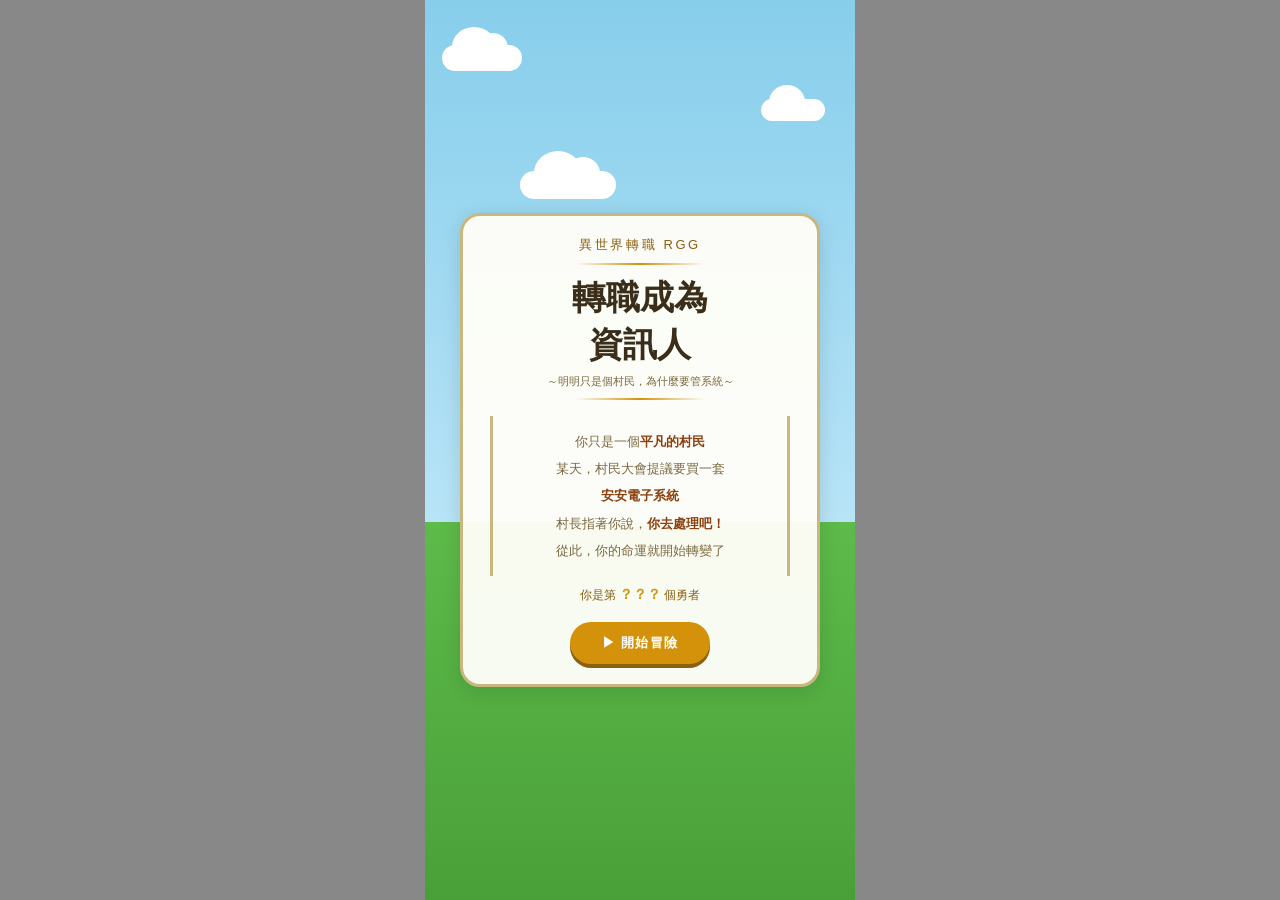
==== commit 1ff39b24: "Add files via upload" ====
--- a/index.html
+++ b/index.html
@@ -1,796 +1,798 @@
-<!DOCTYPE html>
-<html lang="zh-TW">
-<head>
-<meta charset="UTF-8">
-<meta name="viewport" content="width=device-width, initial-scale=1.0, maximum-scale=1.0, user-scalable=no">
-<title>轉職成為資訊人-ISMS 冒險之旅</title>
-<link rel="stylesheet" href="style.css">
-<style>
-/* ── 本頁專用 ── */
-
-#s-title{
-  background:linear-gradient(180deg,var(--sky) 0%,var(--sky2) 58%,var(--gnd) 58%,var(--gnd2) 100%);
-  display:flex;flex-direction:column;align-items:center;justify-content:center;padding:28px 20px;text-align:center;
-}
-.title-eyebrow{font-size:13px;letter-spacing:.2em;color:var(--gold-dim);}
-.title-divider{width:130px;height:2px;background:linear-gradient(90deg,transparent,var(--gold),transparent);margin:9px auto;}
-.title-main{font-size:clamp(24px,8vw,34px);font-weight:900;color:var(--text);line-height:1.4;}
-.title-sub{font-size:11px;color:var(--muted);margin-top:5px;}
-.title-story{max-width:300px;margin:16px auto 0;border-left:3px solid var(--border);border-right:3px solid var(--border);padding:12px 16px;font-size:13px;color:var(--muted);line-height:2.1;}
-.title-story em{color:#8B4010;font-style:normal;font-weight:700;}
-.title-counter{font-size:12px;color:var(--gold-dim);margin-top:10px;}
-.title-counter span{color:var(--gold);font-weight:700;font-size:14px;}
-
-
-#s-name{
-  background:linear-gradient(180deg,var(--sky) 0%,var(--sky2) 58%,var(--gnd) 58%,var(--gnd2) 100%);
-  display:flex;
-  flex-direction:column;
-  align-items:center;
-  justify-content:center;
-  padding:28px 20px;
-}
-
-#s-class{
-  background:linear-gradient(180deg,var(--sky) 0%,var(--sky2) 58%,var(--gnd) 58%,var(--gnd2) 100%);
-  display:flex;flex-direction:column;align-items:center;justify-content:center;padding:28px 20px;
-}
-.class-badge{display:inline-block;background:#FFE066;border:2px solid var(--gold);border-radius:20px;padding:4px 16px;font-size:13px;color:var(--gold-dim);font-weight:700;letter-spacing:.1em;margin-bottom:10px;}
-.class-icon{font-size:52px;display:block;margin-bottom:8px;}
-.class-name{font-size:22px;font-weight:900;color:var(--text);margin-bottom:2px;}
-.class-title-txt{font-size:11px;color:var(--gold);letter-spacing:.12em;margin-bottom:12px;}
-.class-desc{font-size:13px;color:var(--muted);line-height:1.8;margin-bottom:12px;}
-.skills{display:flex;gap:6px;justify-content:center;flex-wrap:wrap;}
-.skill-tag{font-size:11px;padding:4px 10px;border-radius:20px;background:var(--gold-light);border:1px solid var(--gold);color:var(--gold-dim);font-weight:700;}
-
-#s-scene{background:linear-gradient(180deg,var(--sky) 0%,var(--sky2) 58%,var(--gnd) 58%,var(--gnd2) 100%);display:flex;flex-direction:column;}
-#s-market{background:linear-gradient(180deg,#FFD580 0%,#FFB830 40%,var(--gnd) 40%,var(--gnd2) 100%);display:flex;flex-direction:column;}
-
-#s-sand{background:linear-gradient(180deg,var(--sky) 0%,var(--sky2) 58%,var(--gnd) 58%,var(--gnd2) 100%);display:flex;flex-direction:column;align-items:center;justify-content:center;padding:20px;}
-.sand-panel{background:rgba(255,254,248,.96);border:3px solid var(--border);border-radius:20px;padding:20px;max-width:320px;width:100%;text-align:center;box-shadow:0 4px 20px var(--shadow);}
-.sand-thought{min-height:38px;font-size:15px;color:#8B4010;font-weight:700;margin:10px 0;line-height:1.6;}
-.rock-hint{font-size:10px;color:var(--muted);margin-top:6px;}
-@keyframes rockShake{0%,100%{transform:rotate(0)}25%{transform:rotate(-8deg)}75%{transform:rotate(8deg)}}
-#rock-svg{cursor:pointer;display:block;margin:8px auto;transition:transform .1s;}
-#rock-svg:active{transform:scale(.92);}
-#rock-svg.shake{animation:rockShake .2s ease-in-out;}
-@keyframes explodeRock{from{opacity:1;transform:scale(1)}to{opacity:0;transform:scale(1.8)}}
-.exploding{animation:explodeRock .4s ease-out forwards;}
-.particle{position:absolute;border-radius:50%;pointer-events:none;z-index:99;}
-@keyframes flyParticle{to{transform:translate(var(--dx),var(--dy)) scale(0);opacity:0;}}
-
-#s-exp1,#s-exp2{background:linear-gradient(180deg,var(--sky) 0%,var(--sky2) 58%,var(--gnd) 58%,var(--gnd2) 100%);display:flex;flex-direction:column;align-items:center;justify-content:center;padding:24px 20px;}
-
-.vendor-cards{display:flex;flex-direction:column;gap:10px;width:100%;max-width:360px;}
-.vendor-card{border:2px solid var(--border);border-radius:14px;padding:14px 16px;cursor:pointer;background:var(--white);display:flex;align-items:center;gap:12px;transition:all .2s;box-shadow:0 2px 8px var(--shadow);}
-.vendor-card:active{transform:scale(.97);border-color:var(--gold);}
-.vendor-card.used{opacity:.4;pointer-events:none;}
-.vendor-icon{font-size:32px;flex-shrink:0;}
-.vendor-info .vname{font-size:14px;font-weight:700;color:var(--text);}
-.vendor-info .vprice{font-size:12px;color:var(--gold);font-weight:700;margin:2px 0;}
-.vendor-info .vdesc{font-size:11px;color:var(--muted);}
-
-#s-vresult{background:var(--bg);display:flex;flex-direction:column;align-items:center;justify-content:center;padding:28px 20px;text-align:center;}
-.vresult-panel{background:var(--white);border:2px solid var(--border);border-radius:20px;padding:24px 20px;max-width:320px;width:100%;box-shadow:0 4px 16px var(--shadow);}
-.vr-icon{font-size:52px;margin-bottom:10px;display:block;}
-.vr-name{font-size:16px;font-weight:700;color:var(--text);margin-bottom:10px;}
-.vr-txt{font-size:13px;color:var(--muted);line-height:1.9;white-space:pre-line;text-align:left;}
-.vr-lesson{margin-top:12px;padding:10px 12px;background:var(--gold-light);border:1.5px solid var(--gold);border-radius:8px;font-size:12px;color:var(--gold-dim);line-height:1.7;text-align:left;}
-
-#s-rebirth{background:#0A0500;display:flex;flex-direction:column;align-items:center;justify-content:center;text-align:center;padding:28px;}
-.rebirth-cry{font-size:clamp(28px,9vw,46px);font-weight:900;color:var(--red);animation:shake .25s ease-in-out infinite alternate;}
-.rebirth-swirl{font-size:52px;margin:18px 0;animation:swirl 1.6s linear infinite;display:block;}
-.rebirth-msg{font-size:13px;color:#AA9060;line-height:1.9;max-width:300px;margin:0 auto;animation:fadeUp .7s 1s both;}
-
-#s-sparrow{background:linear-gradient(180deg,var(--sky) 0%,var(--sky2) 58%,var(--gnd) 58%,var(--gnd2) 100%);display:flex;flex-direction:column;align-items:center;justify-content:center;padding:20px;}
-.sp-img{width:90px;height:90px;border-radius:50%;object-fit:cover;border:3px solid var(--gold);margin-bottom:10px;animation:expPop .6s .2s both;}
-.sp-speech{font-size:13px;color:var(--muted);line-height:1.9;margin-bottom:14px;text-align:center;}
-.sp-book{background:var(--gold-light);border:2px solid var(--gold);border-radius:12px;padding:12px 14px;text-align:left;max-width:300px;width:100%;}
-.sp-book-title{font-size:11px;font-weight:700;color:var(--gold);margin-bottom:6px;}
-.sp-book-desc{font-size:12px;color:var(--muted);line-height:1.7;}
-
-#s-outro{background:linear-gradient(180deg,var(--sky) 0%,var(--sky2) 58%,var(--gnd) 58%,var(--gnd2) 100%);display:flex;flex-direction:column;align-items:center;justify-content:center;padding:28px 20px;}
-
-#s-menu{background:linear-gradient(180deg,var(--sky) 0%,var(--sky2) 58%,var(--gnd) 58%,var(--gnd2) 100%);display:flex;flex-direction:column;align-items:center;padding:24px 16px 40px;overflow-y:auto;}
-.menu-title{font-size:20px;font-weight:900;color:var(--text);text-align:center;margin-bottom:4px;}
-.menu-sub{font-size:11px;color:var(--muted);text-align:center;margin-bottom:14px;}
-.chapter-card{background:rgba(255,254,248,.96);border:3px solid var(--border);border-radius:16px;padding:16px;margin-bottom:10px;display:flex;align-items:center;gap:14px;cursor:pointer;transition:all .2s;box-shadow:0 2px 10px var(--shadow);width:100%;max-width:380px;}
-.chapter-card.active:active{transform:scale(.97);}
-.chapter-card.locked{opacity:.5;cursor:default;}
-.chapter-card.active{border-color:var(--gold);}
-.ch-icon{font-size:36px;flex-shrink:0;}
-.ch-info .ch-num{font-size:10px;color:var(--gold);font-weight:700;letter-spacing:.08em;margin-bottom:2px;}
-.ch-info .ch-name{font-size:16px;font-weight:900;color:var(--text);margin-bottom:2px;}
-.ch-info .ch-sub{font-size:11px;color:var(--muted);}
-.ch-arrow{margin-left:auto;font-size:18px;color:var(--gold);}
-.ch-lock{margin-left:auto;font-size:16px;}
-.name-btn{
-  width:260px;
-  padding:13px 16px;
-  background:var(--white);border:2px solid var(--border);
-  color:var(--text);font-family:inherit;font-size:14px;font-weight:700;
-  border-radius:14px;cursor:pointer;transition:all .2s;
-  text-align:center;display:block;
-}
-.name-btn:active{background:var(--gold-light);border-color:var(--gold);}
-@keyframes floatZ{0%{opacity:0;transform:translateY(0) scale(.8)}30%{opacity:1}100%{opacity:0;transform:translateY(-45px) scale(1.3)}}
-</style>
-<body>
-<div id="scene-mask"></div>
-
-<!-- ① 開場 -->
-<div class="scr on" id="s-title">
-  <div class="cloud c1 a1"></div><div class="cloud c2 a1"></div><div class="cloud c3 a2"></div>
-  <div class="panel a2" style="text-align:center">
-    <div class="title-eyebrow">異世界轉職 RGG</div>
-    <div class="title-divider"></div>
-    <div class="title-main">轉職成為<br>資訊人</div>
-    <div class="title-sub">～明明只是個村民，為什麼要管系統～</div>
-    <div class="title-divider"></div>
-    <div class="title-story a3">
-      你只是一個<em>平凡的村民</em><br>
-      某天，村民大會提議要買一套<em><br>安安電子系統</em><br>
-      村長指著你說，<em>你去處理吧！</em><br>
-      從此，你的命運就開始轉變了
-    </div>
-    <div class="title-counter a4">你是第 <span id="counter-num">？？？</span> 個勇者</div>
-    <button class="btn a5" style="margin-top:18px;animation:pulse 2.5s ease-in-out infinite" onclick="go('s-class')">▶ 開始冒險</button>
-  </div>
-</div>
-
-<!-- ② 轉生 -->
-<div class="scr" id="s-class">
-  <div class="cloud c1"></div><div class="cloud c2"></div>
-  <div class="panel a1" style="text-align:center">
-    <div class="class-badge">轉職成功！</div>
-    <span class="class-icon">⚔️</span>
-    <div class="class-name">勇者＝系統負責人</div>
-    <div class="class-desc">只要講到系統都有份<br>帳號清查、定期維護，通通來<br>我又不是資訊本科的啊！</div>
-    <div class="skills">
-      <span class="skill-tag">為什麼又是我</span>
-      <span class="skill-tag">佛也發火</span>
-      <span class="skill-tag">過關斬將</span>
-    </div>
-  </div>
-  <button class="btn a2" style="margin-top:16px" onclick="go('s-name')">捨我其誰！⚔️</button>
-</div>
-
-
-<!-- ② 選名字 -->
-<div class="scr" id="s-name">
-  <div class="cloud c1"></div><div class="cloud c2"></div>
-  <div class="panel a1" style="text-align:center">
-    <div class="title-eyebrow">你叫什麼名字？</div>
-    <div class="title-divider"></div>
-    <div style="font-size:13px;color:var(--muted);margin-bottom:16px;line-height:1.8">
-      選一個稱號，踏上你的冒險之路！
-    </div>
-    <div style="display:flex;flex-direction:column;align-items:center;gap:10px;margin-bottom:4px">
-      <button class="name-btn" onclick="pickName('全村的希望')">全村的希望</button>
-      <button class="name-btn" onclick="pickName('咕勇者')">咕勇者</button>
-      <button class="name-btn" onclick="pickName('救世煮')">救世煮</button>
-      <button class="name-btn" onclick="pickName('地獄島美鬼')">地獄島美鬼</button>
-      <button class="name-btn" onclick="pickName('路人賈')">路人賈</button>
-    </div>
-  </div>
-</div>
-
-<!-- ③ 大樹下場景 -->
-<div class="scr" id="s-scene" style="display:flex;flex-direction:column">
-  <div class="scene" id="main-scene">
-    <svg class="scene-svg" viewBox="0 0 390 300" preserveAspectRatio="xMidYMid slice">
-      <rect x="0" y="0" width="390" height="175" fill="#87CEEB"/>
-      <rect x="0" y="175" width="390" height="125" fill="#5DBB4A"/>
-      <rect x="0" y="175" width="390" height="5" fill="#4AA038"/>
-      <ellipse cx="55" cy="42" rx="40" ry="16" fill="white" opacity=".9"/>
-      <ellipse cx="36" cy="36" rx="24" ry="22" fill="white" opacity=".9"/>
-      <ellipse cx="78" cy="36" rx="22" ry="20" fill="white" opacity=".9"/>
-      <ellipse cx="290" cy="30" rx="36" ry="14" fill="white" opacity=".9"/>
-      <ellipse cx="270" cy="24" rx="20" ry="18" fill="white" opacity=".9"/>
-      <ellipse cx="310" cy="24" rx="18" ry="16" fill="white" opacity=".9"/>
-      <circle cx="340" cy="50" r="26" fill="#FFE050" opacity=".9"/>
-      <circle cx="340" cy="50" r="20" fill="#FFD020"/>
-      <!-- 大樹 -->
-      <rect x="182" y="108" width="26" height="67" rx="5" fill="#8B5E2A" stroke="#6B4010" stroke-width="1.5"/>
-      <ellipse cx="195" cy="92" rx="55" ry="46" fill="#3DB840"/>
-      <ellipse cx="195" cy="78" rx="42" ry="36" fill="#50C040"/>
-      <ellipse cx="175" cy="87" rx="30" ry="25" fill="#50C040"/>
-      <ellipse cx="218" cy="85" rx="28" ry="23" fill="#3DB840"/>
-      <ellipse cx="195" cy="170" rx="70" ry="8" fill="rgba(0,0,0,.08)"/>
-      <!-- 路徑 -->
-      <path d="M178 200 L212 200 L220 300 L170 300Z" fill="#D4B870" stroke="#C0A050" stroke-width="1.5"/>
-      <!-- 小花 -->
-      <circle cx="130" cy="185" r="4" fill="#FF8080" opacity=".8"/>
-      <circle cx="260" cy="183" r="3" fill="#FFD080" opacity=".8"/>
-      <circle cx="272" cy="190" r="3" fill="#FF80C0" opacity=".8"/>
-      <circle cx="118" cy="193" r="2.5" fill="#80D0FF" opacity=".8"/>
-      <!-- 沙坑 -->
-      <ellipse cx="320" cy="200" rx="36" ry="16" fill="#D4A850" opacity=".7" stroke="#B88830" stroke-width="1"/>
-      <text x="320" y="204" fill="#8B6010" font-size="8" text-anchor="middle" font-family="sans-serif">沙坑</text>
-      <!-- 市集方向 -->
-      <text x="36" y="215" fill="#D4920A" font-size="9" text-anchor="middle" font-family="sans-serif" font-weight="bold">← 市集</text>
-    </svg>
-
-    <div class="hud">
-      <div class="hud-l"><div class="hname">⚔️ 勇者・系統負責人</div><div class="hcls">Lv.1 ─ 安安村</div></div>
-      <div class="hud-r"><div>📍 大樹下</div><div class="hquest" id="scene-quest">收到任務中⋯</div></div>
-    </div>
-
-    <!-- 勇者 -->
-    <div id="player" style="bottom:-10%;left:50%">
-      <div class="player-name">你（勇者）</div>
-      <svg viewBox="0 0 36 48" width="34" height="46">
-        <ellipse cx="18" cy="47" rx="10" ry="3.5" fill="rgba(0,0,0,.15)"/>
-        <rect x="12" y="32" width="6" height="11" rx="3" fill="#4A90D0"/>
-        <rect x="20" y="32" width="6" height="11" rx="3" fill="#4A90D0"/>
-        <rect x="9" y="18" width="18" height="17" rx="5" fill="#5A9EE0" stroke="#3A78C0" stroke-width="1.5"/>
-        <rect x="9" y="28" width="18" height="4" rx="2" fill="#3A78C0"/>
-        <rect x="27" y="16" width="3" height="14" rx="1.5" fill="#FFD700" stroke="#C0A010" stroke-width=".8"/>
-        <rect x="24" y="20" width="9" height="2.5" rx="1.5" fill="#C0A010"/>
-        <circle cx="18" cy="13" r="10" fill="#FFDDA0" stroke="#D4A870" stroke-width="1.5"/>
-        <path d="M8 11 Q9 4 18 4 Q27 4 28 11" fill="#5A3010"/>
-        <circle cx="14.5" cy="13" r="2" fill="#3A2010"/><circle cx="21.5" cy="13" r="2" fill="#3A2010"/>
-        <circle cx="15.1" cy="12.4" r=".8" fill="white" opacity=".7"/><circle cx="22.1" cy="12.4" r=".8" fill="white" opacity=".7"/>
-        <path d="M14 18 Q18 21 22 18" fill="none" stroke="#D4A870" stroke-width="1.5" stroke-linecap="round"/>
-      </svg>
-    </div>
-
-    <!-- NPC 萬事屋 -->
-    <div class="npc dim" id="npc-manwu" style="left:6%;bottom:36%" onclick="handleNPC('manwu')">
-      <div class="npc-inner npc-float">
-        <div class="npc-name">萬事屋</div>
-        <svg viewBox="0 0 36 48" width="30" height="40">
-          <ellipse cx="18" cy="47" rx="9" ry="3" fill="rgba(0,0,0,.12)"/>
-          <rect x="12" y="32" width="5" height="10" rx="2.5" fill="#50A050"/>
-          <rect x="20" y="32" width="5" height="10" rx="2.5" fill="#50A050"/>
-          <rect x="9" y="18" width="18" height="16" rx="5" fill="#68B868" stroke="#50A050" stroke-width="1.5"/>
-          <rect x="27" y="18" width="9" height="12" rx="2" fill="#F5E8B0" stroke="#C8A850" stroke-width="1"/>
-          <rect x="29" y="16" width="5" height="4" rx="1.5" fill="#C8A850"/>
-          <circle cx="18" cy="12" r="10" fill="#FFE0A0" stroke="#D4A870" stroke-width="1.5"/>
-          <path d="M8 10 Q9 3 18 3 Q27 3 28 10" fill="#5A3010"/>
-          <circle cx="14.5" cy="12" r="2" fill="#3A2010"/><circle cx="21.5" cy="12" r="2" fill="#3A2010"/>
-          <path d="M14 17 Q18 20 22 17" fill="none" stroke="#D4A870" stroke-width="1.5" stroke-linecap="round"/>
-        </svg>
-        <div class="npc-hint" id="hint-manwu">！</div>
-      </div>
-    </div>
-
-    <!-- NPC 村長 -->
-    <div class="npc dim" id="npc-mayor" style="right:5%;bottom:35%" onclick="handleNPC('mayor')">
-      <div class="npc-inner npc-float" style="animation-delay:.7s">
-        <div class="npc-name">村長大人</div>
-        <svg viewBox="0 0 36 48" width="30" height="40">
-          <ellipse cx="18" cy="47" rx="9" ry="3" fill="rgba(0,0,0,.12)"/>
-          <rect x="12" y="32" width="5" height="10" rx="2.5" fill="#8060C0"/>
-          <rect x="20" y="32" width="5" height="10" rx="2.5" fill="#8060C0"/>
-          <rect x="9" y="18" width="18" height="16" rx="5" fill="#A080D8" stroke="#8060C0" stroke-width="1.5"/>
-          <polygon points="10,19 14,11 18,16 22,11 26,19" fill="#FFD700" stroke="#C0A010" stroke-width="1"/>
-          <circle cx="18" cy="12" r="10" fill="#FFE0A0" stroke="#D4A870" stroke-width="1.5"/>
-          <circle cx="14.5" cy="12" r="2" fill="#3A2010"/><circle cx="21.5" cy="12" r="2" fill="#3A2010"/>
-          <path d="M14 17 Q18 16 22 17" fill="none" stroke="#D4A870" stroke-width="1.5" stroke-linecap="round"/>
-        </svg>
-        <div class="npc-hint" id="hint-mayor" style="opacity:0">！</div>
-      </div>
-    </div>
-  </div>
-
-  <div class="dlg-wrap">
-    <div><div class="dlg-spk" id="dlg-spk">旁白</div><div class="dlg-txt" id="dlg-txt">⋯⋯</div></div>
-    <button class="dlg-btn" id="dlg-btn" style="display:none" onclick="nextDialog()">繼續 ▶</button>
-  </div>
-</div>
-
-<!-- ④ 沙坑 -->
-<div class="scr" id="s-sand">
-  <div class="cloud c1"></div><div class="cloud c3"></div>
-  <div class="sand-panel">
-    <div style="font-size:13px;color:var(--muted);margin-bottom:4px">⚡ 身心寬暢 GO</div>
-    <div class="sand-thought" id="sand-thought">⋯⋯深呼吸，開始吧</div>
-    <svg id="rock-svg" viewBox="0 0 120 100" width="130" height="108" onclick="hitRock()">
-      <polygon id="rock-body" points="20,85 12,55 30,30 55,18 82,22 102,40 108,68 95,85" fill="#A09080" stroke="#706050" stroke-width="2"/>
-      <polygon points="30,50 45,35 65,30 80,38 88,55 78,68 45,70" fill="#B8A898" opacity=".6"/>
-      <line id="crack1" x1="60" y1="20" x2="55" y2="55" stroke="#706050" stroke-width="2" opacity="0"/>
-      <line id="crack2" x1="60" y1="55" x2="80" y2="75" stroke="#706050" stroke-width="2" opacity="0"/>
-      <line id="crack3" x1="60" y1="55" x2="35" y2="70" stroke="#706050" stroke-width="2" opacity="0"/>
-      <line id="crack4" x1="40" y1="25" x2="50" y2="55" stroke="#706050" stroke-width="1.5" opacity="0"/>
-      <text x="60" y="98" text-anchor="middle" font-size="10" fill="#A09080" font-family="sans-serif">👆 點擊</text>
-    </svg>
-    <div class="rock-hint" id="rock-hint">還需要 5 下</div>
-  </div>
-</div>
-
-<!-- ⑤ 經驗值 +10 -->
-<div class="scr" id="s-exp1" style="background:linear-gradient(180deg,var(--sky) 0%,var(--sky2) 58%,var(--gnd) 58%,var(--gnd2) 100%);display:flex;flex-direction:column;align-items:center;justify-content:center;padding:24px 20px">
-  <div class="cloud c2"></div>
-  <div class="exp-panel">
-    <span class="exp-icon">💪</span>
-    <div class="exp-title">戰勝心魔！</div>
-    <div class="exp-pts">經驗值 +10</div>
-  </div>
-  <button class="btn" style="margin-top:16px;animation:fadeUp .6s .6s both;opacity:0" onclick="goToMarket()">前往市集</button>
-</div>
-
-<!-- ⑥ 市集 -->
-<div class="scr" id="s-market" style="background:linear-gradient(180deg,#FFD580 0%,#FFB830 40%,var(--gnd) 40%,var(--gnd2) 100%);display:flex;flex-direction:column">
-  <div class="scene" id="market-scene">
-  <svg class="scene-svg" viewBox="0 0 390 280" preserveAspectRatio="xMidYMid meet">
-      <rect x="0" y="0" width="390" height="165" fill="#FFD580"/>
-      <rect x="0" y="165" width="390" height="115" fill="#5DBB4A"/>
-      <rect x="0" y="165" width="390" height="4" fill="#4AA038"/>
-      <!-- 雲 -->
-      <ellipse cx="60" cy="38" rx="38" ry="15" fill="white" opacity=".8"/>
-      <ellipse cx="42" cy="32" rx="22" ry="20" fill="white" opacity=".8"/>
-      <ellipse cx="78" cy="32" rx="20" ry="18" fill="white" opacity=".8"/>
-      <ellipse cx="300" cy="28" rx="34" ry="13" fill="white" opacity=".8"/>
-      <ellipse cx="282" cy="22" rx="20" ry="17" fill="white" opacity=".8"/>
-      <!-- 市集招牌 -->
-      <rect x="120" y="12" width="150" height="34" rx="8" fill="#FF60AF" stroke="#FFD9EC" stroke-width="2"/>
-      <text x="195" y="34" fill="white" font-size="14" text-anchor="middle" font-family="sans-serif" font-weight="bold">安安市集</text>
-
-      <!-- Apple 攤位 -->
-      <rect x="10" y="70" width="108" height="75" rx="5" fill="#FFF8E8" stroke="#D1E9E9" stroke-width="1.5"/>
-      <rect x="10" y="58" width="108" height="20" rx="4" fill="#FF9797" stroke="#D1E9E9" stroke-width="2"/>
-      <text x="64" y="72" fill="white" font-size="12" text-anchor="middle" font-family="sans-serif" font-weight="bold">🍎</text>
-      <!-- Apple 攤商品 -->
-      <text x="64" y="100" font-size="10" fill="#8B6010" text-anchor="middle" font-family="sans-serif">✨通通辦到好</text>
-      <text x="64" y="120" font-size="10" fill="#8B6010" text-anchor="middle" font-family="sans-serif">💻規格沒寫好</text>
-      <!-- Banana 攤位 -->
-      <rect x="141" y="65" width="108" height="75" rx="5" fill="#FFF8E8" stroke="#D1E9E9" stroke-width="1.5"/>
-      <rect x="141" y="53" width="108" height="20" rx="4" fill="#BB5E00" stroke="#D1E9E9" stroke-width="2"/>
-      <text x="195" y="67" fill="white" font-size="12" text-anchor="middle" font-family="sans-serif" font-weight="bold">🍌</text>
-      <!-- Banana 攤商品 -->
-      <text x="192" y="95" font-size="9" fill="#8B6010" text-anchor="middle" font-family="sans-serif">📄白紙黑字</text>
-      <text x="192" y="115" font-size="9" fill="#8B6010" text-anchor="middle" font-family="sans-serif">📄不多做事</text>
-
-      <!-- Lemon 攤位 -->
-      <rect x="272" y="70" width="108" height="75" rx="5" fill="#FFF8E8" stroke="#D1E9E9" stroke-width="1.5"/>
-      <rect x="272" y="58" width="108" height="20" rx="4" fill="#009100" stroke="#D1E9E9" stroke-width="2"/>
-      <text x="326" y="72" fill="white" font-size="12" text-anchor="middle" font-family="sans-serif" font-weight="bold">🍋</text>
-      <!-- Lemon 攤商品 -->
-      <text x="328" y="100" font-size="9" fill="#8B6010" text-anchor="middle" font-family="sans-serif">💰我少一元</text>
-      <text x="328" y="120" font-size="9" fill="#8B6010" text-anchor="middle" font-family="sans-serif">🏷️我最便宜</text>
-
-      <!-- 路徑 -->
-      <path d="M178 175 L212 175 L218 280 L172 280Z" fill="#D4B870" stroke="#C0A050" stroke-width="1.5"/>
-    </svg>
-
-    <div class="hud" style="background:linear-gradient(180deg,rgba(255,210,100,.9),transparent)">
-      <div class="hud-l"><div class="hname" style="color:#6B3A00">⚔️ 勇者・系統負責人</div><div class="hcls" style="color:#8B5020">Lv.1 ─ 安安市集</div></div>
-      <div class="hud-r"><div style="color:#6B3A00">📍 安安市集</div><div class="hquest" id="market-quest" style="color:#B85A00">點選廠商洽談</div></div>
-    </div>
-
-    <!-- 勇者（市集版）-->
-    <div id="market-player" style="position:absolute;left:50%;transform:translateX(-50%);bottom:28%;text-align:center;z-index:15;transition:left .7s cubic-bezier(.4,0,.2,1)">
-      <div class="player-name">你（勇者）</div>
-      <svg viewBox="0 0 36 48" width="30" height="40">
-        <ellipse cx="18" cy="47" rx="10" ry="3.5" fill="rgba(0,0,0,.15)"/>
-        <rect x="12" y="32" width="6" height="11" rx="3" fill="#4A90D0"/>
-        <rect x="20" y="32" width="6" height="11" rx="3" fill="#4A90D0"/>
-        <rect x="9" y="18" width="18" height="17" rx="5" fill="#5A9EE0" stroke="#3A78C0" stroke-width="1.5"/>
-        <rect x="9" y="28" width="18" height="4" rx="2" fill="#3A78C0"/>
-        <rect x="27" y="16" width="3" height="14" rx="1.5" fill="#FFD700" stroke="#C0A010" stroke-width=".8"/>
-        <rect x="24" y="20" width="9" height="2.5" rx="1.5" fill="#C0A010"/>
-        <circle cx="18" cy="13" r="10" fill="#FFDDA0" stroke="#D4A870" stroke-width="1.5"/>
-        <path d="M8 11 Q9 4 18 4 Q27 4 28 11" fill="#5A3010"/>
-        <circle cx="14.5" cy="13" r="2" fill="#3A2010"/><circle cx="21.5" cy="13" r="2" fill="#3A2010"/>
-        <path d="M14 18 Q18 21 22 18" fill="none" stroke="#D4A870" stroke-width="1.5" stroke-linecap="round"/>
-      </svg>
-    </div>
-
-    <!-- Apple NPC -->
-    <div class="npc" id="npc-apple" style="left:6%;bottom:28%" onclick="talkVendor('apple')">
-      <div class="npc-inner npc-float"><div class="npc-name">廠商 Apple</div>
-      <svg viewBox="0 0 32 44" width="38" height="48">
-        <ellipse cx="16" cy="43" rx="8" ry="2.5" fill="rgba(0,0,0,.12)"/>
-        <rect x="10" y="30" width="5" height="10" rx="2.5" fill="#A03010"/>
-        <rect x="18" y="30" width="5" height="10" rx="2.5" fill="#A03010"/>
-        <rect x="8" y="16" width="16" height="16" rx="4" fill="#E05030" stroke="#A03010" stroke-width="1.5"/>
-        <circle cx="16" cy="11" r="9" fill="#FFE0A0" stroke="#D4A870" stroke-width="1.5"/>
-        <path d="M7 9 Q8 3 16 3 Q24 3 25 9" fill="#5A3010"/>
-        <circle cx="13" cy="12" r="1.8" fill="#3A2010"/><circle cx="19" cy="12" r="1.8" fill="#3A2010"/>
-        <path d="M12.5 16 Q16 19 19.5 16" fill="none" stroke="#D4A870" stroke-width="1.5" stroke-linecap="round"/>
-      </svg>
-      <div class="npc-hint">！</div></div>
-    </div>
-
-    <!-- Banana NPC -->
-    <div class="npc" id="npc-banana" style="left:44%;bottom:39%;z-index:20" onclick="talkVendor('banana')">
-      <div class="npc-inner npc-float" style="animation-delay:.5s"><div class="npc-name">廠商 Banana</div>
-      <svg viewBox="0 0 32 44" width="38" height="48">
-        <ellipse cx="16" cy="43" rx="8" ry="2.5" fill="rgba(0,0,0,.12)"/>
-        <rect x="10" y="30" width="5" height="10" rx="2.5" fill="#806010"/>
-        <rect x="18" y="30" width="5" height="10" rx="2.5" fill="#806010"/>
-        <rect x="8" y="16" width="16" height="16" rx="4" fill="#C0A010" stroke="#806010" stroke-width="1.5"/>
-        <circle cx="16" cy="11" r="9" fill="#FFE0A0" stroke="#D4A870" stroke-width="1.5"/>
-        <path d="M7 9 Q8 3 16 3 Q24 3 25 9" fill="#5A3010"/>
-        <circle cx="13" cy="12" r="1.8" fill="#3A2010"/><circle cx="19" cy="12" r="1.8" fill="#3A2010"/>
-        <path d="M12 17 Q16 16 20 17" fill="none" stroke="#D4A870" stroke-width="1.5" stroke-linecap="round"/>
-      </svg>
-      <div class="npc-hint" style="color:#806010">⋯</div></div>
-    </div>
-
-    <!-- Lemon NPC -->
-    <div class="npc" id="npc-lemon" style="right:6%;bottom:28%" onclick="talkVendor('lemon')">
-      <div class="npc-inner npc-float" style="animation-delay:1s"><div class="npc-name">廠商 Lemon</div>
-      <svg viewBox="0 0 32 44" width="38" height="48">
-        <ellipse cx="16" cy="43" rx="8" ry="2.5" fill="rgba(0,0,0,.12)"/>
-        <rect x="10" y="30" width="5" height="10" rx="2.5" fill="#507000"/>
-        <rect x="18" y="30" width="5" height="10" rx="2.5" fill="#507000"/>
-        <rect x="8" y="16" width="16" height="16" rx="4" fill="#88B000" stroke="#507000" stroke-width="1.5"/>
-        <circle cx="16" cy="11" r="9" fill="#FFE0A0" stroke="#D4A870" stroke-width="1.5"/>
-        <path d="M7 9 Q8 3 16 3 Q24 3 25 9" fill="#5A3010"/>
-        <circle cx="13" cy="12" r="1.8" fill="#3A2010"/><circle cx="19" cy="12" r="1.8" fill="#3A2010"/>
-        <path d="M12.5 16 Q16 19.5 19.5 16" fill="none" stroke="#D4A870" stroke-width="1.5" stroke-linecap="round"/>
-      </svg>
-      <div class="npc-hint" style="color:#88B000">💰</div></div>
-    </div>
-  </div>
-
-  <div class="dlg-wrap" style="background:#FFFAED">
-    <div><div class="dlg-spk" id="market-spk" style="color:#B85A00">旁白</div><div class="dlg-txt" id="market-txt">你來到了安安市集。\n三位廠商正在等候⋯⋯</div></div>
-    <button class="dlg-btn" id="market-btn" style="display:none;background:#D4920A;box-shadow:0 3px 0 #8B6010" onclick="marketNext()">繼續 ▶</button>
-  </div>
-</div>
-
-<!-- ⑦ 廠商結果 -->
-<div class="scr" id="s-vresult" style="background:var(--bg);display:flex;flex-direction:column;align-items:center;justify-content:center;padding:28px 20px;text-align:center">
-  <div class="vresult-panel">
-    <span class="vr-icon" id="vr-icon" style="font-size:52px;margin-bottom:10px;display:block"></span>
-    <div class="vr-name" id="vr-name" style="font-size:16px;font-weight:700;color:var(--text);margin-bottom:10px"></div>
-    <div class="vr-txt" id="vr-txt" style="font-size:13px;color:var(--muted);line-height:1.9;white-space:pre-line;text-align:left"></div>
-    <div class="vr-lesson" id="vr-lesson" style="margin-top:12px;padding:10px 12px;background:var(--gold-light);border:1.5px solid var(--gold);border-radius:8px;font-size:12px;color:var(--gold-dim);line-height:1.7;text-align:left"></div>
-  </div>
-  <button class="btn" id="vr-btn" style="margin-top:16px;opacity:0;animation:fadeUp .5s .4s both" onclick="afterVendor()">⋯⋯</button>
-</div>
-
-<!-- ⑧ 重生 -->
-<div class="scr" id="s-rebirth" style="background:#0A0500;display:flex;flex-direction:column;align-items:center;justify-content:center;text-align:center;padding:28px">
-  <div style="font-size:clamp(28px,9vw,46px);font-weight:900;color:var(--red);animation:shake .25s ease-in-out infinite alternate">啊啊啊啊啊！！！</div>
-  <span style="font-size:52px;margin:18px 0;animation:swirl 1.6s linear infinite;display:block">🌀</span>
-  <div style="font: size 16px;color:#AA9060;line-height:1.9;max-width:300px;margin:0 auto;animation:fadeUp .7s 1s both">
-    三個廠商，三種慘劇⋯⋯<br>
-    如果當初說清楚、講明白，<br>
-    是不是會更好？
-  </div>
-  <button class="btn" style="animation:fadeUp .7s 2.5s both;opacity:0;margin-top:20px;background:#FFD700;box-shadow:0 4px 0 #C0A010;color:var(--text)" onclick="go('s-sparrow')">喝杯珍奶壓壓驚</button>
-</div>
-
-<!-- ⑨ 小麻雀登場 -->
-<div class="scr" id="s-sparrow" style="background:linear-gradient(180deg,var(--sky) 0%,var(--sky2) 58%,var(--gnd) 58%,var(--gnd2) 100%);display:flex;flex-direction:column;align-items:center;justify-content:center;padding:20px">
-  <div class="cloud c1 a1"></div><div class="cloud c2 a1"></div>
-  <div class="panel a2" style="text-align:center;max-width:320px">
-    <div class="title-eyebrow a1">✨ 獲得寶典</div>
-    <div class="title-divider a1"></div>
-    <img src="assets/sp.png" alt="資安小麻雀" style="width:90px;height:90px;border-radius:50%;object-fit:cover;border:3px solid var(--gold);margin:0 auto 10px;animation:expPop .6s .2s both;display:block">
-    <div style="font-size:18px;font-weight:900;color:var(--text);margin-bottom:4px;animation:fadeUp .6s .3s both">資安小麻雀登場</div>
-    <div style="font-size:13px;color:var(--muted);line-height:1.9;margin-bottom:14px;animation:fadeUp .6s .4s both">
-      Hello World<br>
-    </div>
-    <div style="background:var(--gold-light);border:2px solid var(--gold);border-radius:12px;padding:12px 14px;text-align:left;animation:fadeUp .6s .5s both">
-      <div style="font-size:14px;font-weight:800;color:var(--gold);margin-bottom:6px">寶典到手：📖資安制度</div>
-      </div>
-    </div>
-    <button class="btn a4" id="sparrow-book-btn" style="margin-top:16px;width:100%" onclick="sparrowBookStep()">看看是什麼 📖</button>
-  </div>
-</div>
-
-<!-- ⑨b 勇者進入睡眠 -->
-<div class="scr" id="s-sleep" style="background:linear-gradient(180deg,var(--sky) 0%,var(--sky2) 58%,var(--gnd) 58%,var(--gnd2) 100%);display:flex;flex-direction:column;align-items:center;justify-content:center;padding:20px">
-  <div class="cloud c2"></div>
-  <div class="panel" style="text-align:center;max-width:320px">
-    <div style="font-size:13px;color:var(--muted);margin-bottom:12px">勇者看到了超級大本的程序書⋯⋯</div>
-    </svg>
-    <div style="display:flex;align-items:flex-end;justify-content:center;gap:8px;height:60px;margin-bottom:12px">
-      <span style="font-size:28px;color:#6090C0;font-weight:800;animation:floatZ 2s ease-in-out infinite 0s">z</span>
-      <span style="font-size:36px;color:#4070A0;font-weight:900;animation:floatZ 2s ease-in-out infinite .5s">Z</span>
-      <span style="font-size:44px;color:#2050A0;font-weight:900;animation:floatZ 2s ease-in-out infinite 1s">Z</span>
-    </div>
-    <div style="font-size:20px;font-weight:900;color:#8B4010;margin-bottom:14px">勇者進入睡眠 💤</div>
-    <button class="btn" style="width:100%;background:#E05030;box-shadow:0 4px 0 #A03010" onclick="go('s-wakeup')">叫醒勇者</button>
-  </div>
-</div>
-
-<!-- ⑨c 叫醒勇者 -->
-<div class="scr" id="s-wakeup" style="background:linear-gradient(180deg,var(--sky) 0%,var(--sky2) 58%,var(--gnd) 58%,var(--gnd2) 100%);display:flex;flex-direction:column;align-items:center;justify-content:center;padding:20px">
-  <div class="cloud c1"></div><div class="cloud c3"></div>
-  <div class="panel" style="text-align:center;max-width:320px">
-    <img src="assets/sp-speech.png" alt="資安小麻雀" style="width:80px;height:80px;border-radius:50%;object-fit:cover;border:3px solid var(--gold);margin:0 auto 12px;display:block;animation:bounce 1s ease-in-out infinite">
-    <div style="font-size:16px;font-weight:700;color:#8B4010;margin-bottom:14px">
-      勇者！醒醒！
-    </div>
-    <div style="background:var(--gold-light);border:1.5px solid var(--gold);border-radius:10px;padding:12px;text-align:left;font-size:13px;color:var(--gold-dim);line-height:1.8">
-      這不是考試 不是考試 不是考試<br>
-      只是操作說明...<br><br>
-    </div>
-    <button class="btn" style="margin-top:14px;width:100%" onclick="go('s-outro')">勇者睜開眼睛 ▶</button>
-  </div>
-</div>
-
-<!-- ⑩ 結語 -->
-<div class="scr" id="s-outro" style="background:linear-gradient(180deg,var(--sky) 0%,var(--sky2) 58%,var(--gnd) 58%,var(--gnd2) 100%);display:flex;flex-direction:column;align-items:center;justify-content:center;padding:28px 20px">
-  <div class="cloud c2"></div><div class="cloud c3"></div>
-  <div class="panel a1" style="text-align:center;max-width:320px">
-    <div style="font-size:28px;margin-bottom:10px;animation:bounce 2s ease-in-out infinite">🌟</div>
-    <div style="font-size:16px;font-weight:900;color:var(--text);margin-bottom:14px" class="a2">勇者，你已經知道了⋯⋯</div>
-    <div style="font-size:13px;color:var(--muted);line-height:2;margin-bottom:16px" class="a3">
-      和系統相遇以後<br>
-      有很多任務等著你<br>
-      但這次，資安小麻雀陪你<br><br>
-      <strong style="color:#8B4010">一起來闖關！</strong>
-    </div>
-    <button class="btn a4" style="width:100%" onclick="go('s-menu')">選擇冒險章節 ▶</button>
-  </div>
-</div>
-
-<!-- ⑪ 章節選單 -->
-<div class="scr" id="s-menu" style="background:linear-gradient(180deg,var(--sky) 0%,var(--sky2) 58%,var(--gnd) 58%,var(--gnd2) 100%);display:flex;flex-direction:column;align-items:center;padding:24px 16px 40px;overflow-y:auto">
-  <div class="cloud c1"></div><div class="cloud c2"></div>
-  <div style="position:relative;z-index:1;width:100%;max-width:380px">
-    <div style="font-size:20px;font-weight:900;color:var(--text);text-align:center;margin-bottom:4px" class="a1">選擇冒險章節</div>
-    <div style="font-size:11px;color:var(--muted);text-align:center;margin-bottom:14px" class="a1">每個章節都可以獨立挑戰</div>
-    <div class="title-divider a1"></div>
-
-    <div class="chapter-card active a2" onclick="location.href='ch1.html'">
-      <div class="ch-icon">🏪</div>
-      <div class="ch-info"><div class="ch-num">第一章</div><div class="ch-name">請購</div><div class="ch-sub">一起 Say Hi</div></div>
-      <div class="ch-arrow">▶</div>
-    </div>
-    <div class="chapter-card locked a3">
-      <div class="ch-icon">🔧</div>
-      <div class="ch-info"><div class="ch-num">第二章</div><div class="ch-name">維護</div><div class="ch-sub">讓我來照顧你</div></div>
-      <div class="ch-lock">🔒</div>
-    </div>
-    <div class="chapter-card locked a3">
-      <div class="ch-icon">📊</div>
-      <div class="ch-info"><div class="ch-num">第三章</div><div class="ch-name">盤點與風險</div><div class="ch-sub">定期健康檢查</div></div>
-      <div class="ch-lock">🔒</div>
-    </div>
-    <div class="chapter-card locked a4">
-      <div class="ch-icon">📋</div>
-      <div class="ch-info"><div class="ch-num">第四章</div><div class="ch-name">稽核與矯正</div><div class="ch-sub">發現問題與調整</div></div>
-      <div class="ch-lock">🔒</div>
-    </div>
-    <div class="chapter-card locked a4">
-      <div class="ch-icon">👋</div>
-      <div class="ch-info"><div class="ch-num">第五章</div><div class="ch-name">與系統說再見</div><div class="ch-sub"></div></div>
-      <div class="ch-lock">🔒</div>
-    </div>
-    <button class="btn btn-full a5" style="background:#A09060;box-shadow:0 3px 0 #706040;font-size:12px" onclick="go('s-title')">← 回顧序章</button>
-  </div>
-</div>
-
-<script src="game.js"></script>
-<script>
-/* ── 序章流程 ── */
-let heroName = '勇者';
-
-function applyHeroName(){
-  document.querySelectorAll('.hname').forEach(el => {
-    el.textContent = `⚔️ ${heroName}・系統負責人`;
-  });
-  document.querySelectorAll('.player-name').forEach(el => {
-    el.textContent = `你（${heroName}）`;
-  });
-}
-
-function pickName(name){
-  heroName = name || '勇者';
-  applyHeroName();
-  if(typeof fadeScene === 'function'){
-    fadeScene(startPrologue, 320);
-  }else{
-    startPrologue();
-  }
-}
-
-window.pickName = pickName;
-applyHeroName();
-/* ── 序章流程 ── */
-function startPrologue(){
-  go('s-scene');
-  enterScene('-10%','35%',()=>{
-    highlightNPC('npc-manwu');
-    startDialog([
-      {spk:'旁白',txt:'這裡是安安村，\n藍天白雲和美麗村莊。\n\n⋯⋯但你有點笑不出來。',npc:'none'},
-    ],()=>{
-      $txt('scene-quest','點萬事屋說話');
-      $hide('dlg-btn');
-      typeText('dlg-txt','⋯⋯萬事屋正在招手。（請點擊萬事屋）');
-    });
-  });
-}
-
-let _manwuDone=false, _mayorDone=false;
-
-function handleNPC(id){
-  if(id==='manwu'&&!_manwuDone){
-    _manwuDone=true;
-    $el('hint-manwu').style.opacity='0';
-    startDialog([
-      {spk:'萬事屋',txt:`${heroName}，你來了！\n提醒你，預算只有\n30 鷹幣！`,npc:'npc-manwu'},
-      {spk:'萬事屋',txt:'年底前要驗收完！\n交給你了～掰!\n\n好忙好忙⋯我去忙了！',npc:'npc-manwu'},
-    ],()=>{
-      highlightNPC('npc-mayor');
-      $el('hint-mayor').style.opacity='1';
-      $txt('scene-quest','點村長大人說話');
-      $hide('dlg-btn');
-      typeText('dlg-txt','村長大人似乎有話要說⋯⋯(請點擊村長大人)');
-    });
-  } else if(id==='mayor'&&_manwuDone&&!_mayorDone){
-    _mayorDone=true;
-    $el('hint-mayor').style.opacity='0';
-    startDialog([
-      {spk:'村長大人',txt:`${heroName}，交給你了。`,npc:'npc-mayor'},
-      {spk:'村長大人',txt:'我全力支持，掰！',npc:'npc-mayor'},
-    ],()=>{
-      resetNPCs();
-      startDialog([
-        {spk:'旁白',txt:'你收到任務，站在大樹下。\n\n頭有點暈⋯⋯\n先去沙坑，\n身心寬暢一下吧。',npc:'none'},
-      ],()=>{ go('s-sand'); resetRock(); });
-    });
-  }
-}
-
-/* ── 身心寬暢（沙坑）── */
-const THOUGHTS=['為什麼是我⋯⋯','我又不是資訊本科的⋯⋯','我只是個普通村民⋯⋯','我連系統是什麼都不太懂⋯⋯','⋯⋯但好像也沒有別人了。'];
-const CRACKS=['crack1','crack2','crack3','crack4'];
-let rockHits=0;
-
-function resetRock(){
-  rockHits=0;
-  $txt('sand-thought','⋯⋯深呼吸，開始吧');
-  $txt('rock-hint','還需要 5 下');
-  CRACKS.forEach(id=>$el(id)?.setAttribute('opacity','0'));
-  const rb=$el('rock-body');
-  if(rb){rb.classList.remove('exploding');rb.setAttribute('points','20,85 12,55 30,30 55,18 82,22 102,40 108,68 95,85');}
-  const svg=$el('rock-svg');
-  if(svg) svg.style.pointerEvents='all';
-}
-
-function hitRock(){
-  if(rockHits>=5) return;
-  const svg=$el('rock-svg');
-  svg.classList.remove('shake'); void svg.offsetWidth; svg.classList.add('shake');
-  $txt('sand-thought',THOUGHTS[rockHits]);
-  if(rockHits<CRACKS.length) $el(CRACKS[rockHits])?.setAttribute('opacity','1');
-  rockHits++;
-  $txt('rock-hint',rockHits<5?`還需要 ${5-rockHits} 下`:'再用力一下！');
-  if(rockHits===5){
-    setTimeout(()=>{
-      spawnParticles();
-      $el('rock-body')?.classList.add('exploding');
-      $txt('sand-thought','💥 石頭碎裂！\n衝衝衝！');
-      $txt('rock-hint','');
-      if(svg) svg.style.pointerEvents='none';
-      setTimeout(()=>go('s-exp1'),1400);
-    },300);
-  }
-}
-
-function spawnParticles(){
-  const panel=document.querySelector('.sand-panel');
-  if(!panel) return;
-  const colors=['#A09080','#B8A898','#C8B8A0','#D4C0A8','#8B7060'];
-  for(let i=0;i<16;i++){
-    const p=document.createElement('div');
-    p.className='particle';
-    const size=Math.random()*8+4;
-    const angle=(Math.PI*2*i/16)+Math.random()*.5;
-    const dist=Math.random()*80+40;
-    const dx=Math.cos(angle)*dist;
-    const dy=Math.sin(angle)*dist-20;
-    p.style.cssText=`width:${size}px;height:${size}px;background:${colors[Math.floor(Math.random()*colors.length)]};top:50%;left:50%;margin:-${size/2}px;--dx:${dx}px;--dy:${dy}px;animation:flyParticle .6s ease-out forwards;`;
-    panel.appendChild(p);
-    setTimeout(()=>p.remove(),700);
-  }
-}
-
-/* ── 市集 ── */
-function sparrowBookStep(){ go('s-sleep'); }
-
-function goToMarket(){
-  fadeScene(()=>go('s-market'),400);
-  setTimeout(()=>{
-    $hide('market-btn');
-    typeText('market-txt','你帶著村民的期盼，往安安市集走去⋯⋯\n\n找到三位廠商，點擊廠商開始洽談！',35);
-  },500);
-}
-
-const VENDOR_PITCH={
-  apple:{spk:'🍎 廠商 Apple',lines:['您好！我是 Apple！\n送送送～辦到好\n只要 32 鷹幣！','功能多、服務好、保固沒煩惱！\n選我選我！😄']},
-  banana:{spk:'🍌 廠商 Banana',lines:['（面有難色）\n⋯要求也太多了吧？\n30 鷹幣，一元都不能少！','我們公司很誠懇！\n需求照這裡對吧？']},
-  lemon:{spk:'🍋 廠商 Lemon',lines:['選我！選我！\n我再減1元！\n只要 29 鷹幣！最便宜！','品質不錯啦！\n我超划算！']},
-};
-const VENDOR_RESULT={
-  apple:{icon:'🍎',name:'廠商 Apple 的結果⋯⋯',txt:'Apple 雖然送了很多功能，\n\n但合約不清不楚，\n兩手一攤，售後不理：\n\n「這個你們應該要自己做吧？」\n\n（挖鼻屎）',lesson:'📌 教訓：合約訂清楚，售後責任別忘記'},
-  banana:{icon:'🍌',name:'廠商 Banana 的結果⋯⋯',txt:'Banana 從頭到尾面有難色，\n\n合約沒寫的，一概不做。',lesson:'📌 教訓：事先說清楚，規則約定好'},
-  lemon:{icon:'🍋',name:'廠商 Lemon 的結果⋯⋯',txt:'最便宜！29 鷹幣！\n感覺撿到便宜了⋯⋯\n\n產品驗收、交貨、收款。\n\n然後廠商倒閉，人間蒸發。',lesson:'📌 教訓：選商前要查清楚廠商資格與口碑'},
-};
-
-const vendorTried=new Set();
-const vendorOrder=['apple','banana','lemon'];
-let marketMode='browse'; // browse | walking | pitch | result
-let pitchLines=[],pitchIdx=0,currentVendorId=null;
-
-// Vendor positions for walking (left% of screen)
-const VENDOR_POS = {apple:'14%', banana:'46%', lemon:'78%'};
-
-function talkVendor(id){
-  if(marketMode!=='browse'||vendorTried.has(id)) return;
-  marketMode='walking';
-  // Walk to vendor
-  const pl = document.getElementById('market-player');
-  if(pl){
-    pl.style.left = VENDOR_POS[id];
-    pl.style.transform = 'translateX(-50%)';
-  }
-  // Highlight vendor
-  document.querySelectorAll('.npc').forEach(n => n.className = 'npc'+(n.id==='npc-'+id?' lit':' dim'));
-  // Wait for walk animation then start dialog
-  setTimeout(()=>{
-    marketMode='pitch'; currentVendorId=id;
-    const v=VENDOR_PITCH[id];
-    pitchLines=v.lines; pitchIdx=0;
-    $txt('market-spk',v.spk); $hide('market-btn');
-    typeText('market-txt',pitchLines[0],35,()=>$show('market-btn'));
-    pitchIdx=1;
-  }, 750);
-}
-
-function marketNext(){
-  if(marketMode==='pitch'){
-    if(pitchIdx<pitchLines.length){
-      $hide('market-btn');
-      typeText('market-txt',pitchLines[pitchIdx],35,()=>$show('market-btn'));
-      pitchIdx++;
-    } else { showVendorResult(currentVendorId); }
-  }
-}
-
-function showVendorResult(id){
-  vendorTried.add(id);
-  const v=VENDOR_RESULT[id];
-  $el('vr-icon').textContent=v.icon;
-  $txt('vr-name',v.name); $txt('vr-txt',v.txt); $txt('vr-lesson',v.lesson);
-  const btn=$el('vr-btn');
-  btn.style.animation='none'; btn.style.opacity='0';
-  void btn.offsetWidth; btn.style.animation='fadeUp .5s .4s both';
-  const remaining=vendorOrder.filter(x=>!vendorTried.has(x));
-  if(remaining.length>0){
-    btn.textContent=`⋯⋯換一個試試？（還剩 ${remaining.length} 個）`;
-    btn.style.background=''; btn.style.boxShadow='';
-    btn.onclick=backToMarket;
-  } else {
-    btn.textContent='啊啊啊啊啊啊啊啊 →';
-    btn.style.background='#E05030'; btn.style.boxShadow='0 4px 0 #A03010';
-    btn.onclick=()=>go('s-rebirth');
-  }
-  go('s-vresult'); marketMode='browse';
-}
-
-function backToMarket(){
-  go('s-market'); marketMode='browse';
-  // Walk back to center
-  const pl = document.getElementById('market-player');
-  if(pl){ pl.style.left = '50%'; pl.style.transform = 'translateX(-50%)'; }
-  // Reset NPC highlights, grey out tried ones
-  vendorOrder.forEach(id=>{
-    const c=$el('npc-'+id);
-    if(c&&vendorTried.has(id)){ c.className='npc'; c.style.opacity='.4'; c.style.pointerEvents='none'; }
-    else if(c){ c.className='npc'; }
-  });
-  const remaining=vendorOrder.filter(x=>!vendorTried.has(x));
-  $txt('market-quest',remaining.length===2?'還有兩個廠商⋯⋯':remaining.length===1?'最後一個廠商⋯⋯':'三個都試過了⋯⋯');
-  $txt('market-spk','旁白'); $hide('market-btn');
-  typeText('market-txt',remaining.length>0?`也許下一個廠商會不一樣？（剩 ${remaining.length} 個）`:'三個都試過了⋯⋯');
-}
-
-function afterVendor(){ backToMarket(); }
-
-document.addEventListener('touchmove',e=>e.preventDefault(),{passive:false});
-
-// 從章節直接跳回選單
-if(location.hash==='#menu') go('s-menu');
-</script>
-</body>
-</html>
+<!DOCTYPE html>
+<html lang="zh-TW">
+<head>
+<meta charset="UTF-8">
+<meta name="viewport" content="width=device-width, initial-scale=1.0, maximum-scale=1.0, user-scalable=no">
+<title>轉職成為資訊人-ISMS 冒險之旅</title>
+<link rel="stylesheet" href="style.css">
+<style>
+/* ── 本頁專用 ── */
+
+#s-title{
+  background:linear-gradient(180deg,var(--sky) 0%,var(--sky2) 58%,var(--gnd) 58%,var(--gnd2) 100%);
+  display:flex;flex-direction:column;align-items:center;justify-content:center;padding:28px 20px;text-align:center;
+}
+.title-eyebrow{font-size:13px;letter-spacing:.2em;color:var(--gold-dim);}
+.title-divider{width:130px;height:2px;background:linear-gradient(90deg,transparent,var(--gold),transparent);margin:9px auto;}
+.title-main{font-size:clamp(24px,8vw,34px);font-weight:900;color:var(--text);line-height:1.4;}
+.title-sub{font-size:11px;color:var(--muted);margin-top:5px;}
+.title-story{max-width:300px;margin:16px auto 0;border-left:3px solid var(--border);border-right:3px solid var(--border);padding:12px 16px;font-size:13px;color:var(--muted);line-height:2.1;}
+.title-story em{color:#8B4010;font-style:normal;font-weight:700;}
+.title-counter{font-size:12px;color:var(--gold-dim);margin-top:10px;}
+.title-counter span{color:var(--gold);font-weight:700;font-size:14px;}
+
+
+#s-name{
+  background:linear-gradient(180deg,var(--sky) 0%,var(--sky2) 58%,var(--gnd) 58%,var(--gnd2) 100%);
+  display:flex;
+  flex-direction:column;
+  align-items:center;
+  justify-content:center;
+  padding:28px 20px;
+}
+
+#s-class{
+  background:linear-gradient(180deg,var(--sky) 0%,var(--sky2) 58%,var(--gnd) 58%,var(--gnd2) 100%);
+  display:flex;flex-direction:column;align-items:center;justify-content:center;padding:28px 20px;
+}
+.class-badge{display:inline-block;background:#FFE066;border:2px solid var(--gold);border-radius:20px;padding:4px 16px;font-size:13px;color:var(--gold-dim);font-weight:700;letter-spacing:.1em;margin-bottom:10px;}
+.class-icon{font-size:52px;display:block;margin-bottom:8px;}
+.class-name{font-size:22px;font-weight:900;color:var(--text);margin-bottom:2px;}
+.class-title-txt{font-size:11px;color:var(--gold);letter-spacing:.12em;margin-bottom:12px;}
+.class-desc{font-size:13px;color:var(--muted);line-height:1.8;margin-bottom:12px;}
+.skills{display:flex;gap:6px;justify-content:center;flex-wrap:wrap;}
+.skill-tag{font-size:11px;padding:4px 10px;border-radius:20px;background:var(--gold-light);border:1px solid var(--gold);color:var(--gold-dim);font-weight:700;}
+
+#s-scene{background:linear-gradient(180deg,var(--sky) 0%,var(--sky2) 58%,var(--gnd) 58%,var(--gnd2) 100%);display:flex;flex-direction:column;}
+#s-market{background:linear-gradient(180deg,#FFD580 0%,#FFB830 40%,var(--gnd) 40%,var(--gnd2) 100%);display:flex;flex-direction:column;}
+
+#s-sand{background:linear-gradient(180deg,var(--sky) 0%,var(--sky2) 58%,var(--gnd) 58%,var(--gnd2) 100%);display:flex;flex-direction:column;align-items:center;justify-content:center;padding:20px;}
+.sand-panel{background:rgba(255,254,248,.96);border:3px solid var(--border);border-radius:20px;padding:20px;max-width:320px;width:100%;text-align:center;box-shadow:0 4px 20px var(--shadow);}
+.sand-thought{min-height:38px;font-size:15px;color:#8B4010;font-weight:700;margin:10px 0;line-height:1.6;}
+.rock-hint{font-size:10px;color:var(--muted);margin-top:6px;}
+@keyframes rockShake{0%,100%{transform:rotate(0)}25%{transform:rotate(-8deg)}75%{transform:rotate(8deg)}}
+#rock-svg{cursor:pointer;display:block;margin:8px auto;transition:transform .1s;}
+#rock-svg:active{transform:scale(.92);}
+#rock-svg.shake{animation:rockShake .2s ease-in-out;}
+@keyframes explodeRock{from{opacity:1;transform:scale(1)}to{opacity:0;transform:scale(1.8)}}
+.exploding{animation:explodeRock .4s ease-out forwards;}
+.particle{position:absolute;border-radius:50%;pointer-events:none;z-index:99;}
+@keyframes flyParticle{to{transform:translate(var(--dx),var(--dy)) scale(0);opacity:0;}}
+
+#s-exp1,#s-exp2{background:linear-gradient(180deg,var(--sky) 0%,var(--sky2) 58%,var(--gnd) 58%,var(--gnd2) 100%);display:flex;flex-direction:column;align-items:center;justify-content:center;padding:24px 20px;}
+
+.vendor-cards{display:flex;flex-direction:column;gap:10px;width:100%;max-width:360px;}
+.vendor-card{border:2px solid var(--border);border-radius:14px;padding:14px 16px;cursor:pointer;background:var(--white);display:flex;align-items:center;gap:12px;transition:all .2s;box-shadow:0 2px 8px var(--shadow);}
+.vendor-card:active{transform:scale(.97);border-color:var(--gold);}
+.vendor-card.used{opacity:.4;pointer-events:none;}
+.vendor-icon{font-size:32px;flex-shrink:0;}
+.vendor-info .vname{font-size:14px;font-weight:700;color:var(--text);}
+.vendor-info .vprice{font-size:12px;color:var(--gold);font-weight:700;margin:2px 0;}
+.vendor-info .vdesc{font-size:11px;color:var(--muted);}
+
+#s-vresult{background:var(--bg);display:flex;flex-direction:column;align-items:center;justify-content:center;padding:28px 20px;text-align:center;}
+.vresult-panel{background:var(--white);border:2px solid var(--border);border-radius:20px;padding:24px 20px;max-width:320px;width:100%;box-shadow:0 4px 16px var(--shadow);}
+.vr-icon{font-size:52px;margin-bottom:10px;display:block;}
+.vr-name{font-size:16px;font-weight:700;color:var(--text);margin-bottom:10px;}
+.vr-txt{font-size:13px;color:var(--muted);line-height:1.9;white-space:pre-line;text-align:left;}
+.vr-lesson{margin-top:12px;padding:10px 12px;background:var(--gold-light);border:1.5px solid var(--gold);border-radius:8px;font-size:12px;color:var(--gold-dim);line-height:1.7;text-align:left;}
+
+#s-rebirth{background:#0A0500;display:flex;flex-direction:column;align-items:center;justify-content:center;text-align:center;padding:28px;}
+.rebirth-cry{font-size:clamp(28px,9vw,46px);font-weight:900;color:var(--red);animation:shake .25s ease-in-out infinite alternate;}
+.rebirth-swirl{font-size:52px;margin:18px 0;animation:swirl 1.6s linear infinite;display:block;}
+.rebirth-msg{font-size:13px;color:#AA9060;line-height:1.9;max-width:300px;margin:0 auto;animation:fadeUp .7s 1s both;}
+
+#s-sparrow{background:linear-gradient(180deg,var(--sky) 0%,var(--sky2) 58%,var(--gnd) 58%,var(--gnd2) 100%);display:flex;flex-direction:column;align-items:center;justify-content:center;padding:20px;}
+.sp-img{width:90px;height:90px;border-radius:50%;object-fit:cover;border:3px solid var(--gold);margin-bottom:10px;animation:expPop .6s .2s both;}
+.sp-speech{font-size:13px;color:var(--muted);line-height:1.9;margin-bottom:14px;text-align:center;}
+.sp-book{background:var(--gold-light);border:2px solid var(--gold);border-radius:12px;padding:12px 14px;text-align:left;max-width:300px;width:100%;}
+.sp-book-title{font-size:11px;font-weight:700;color:var(--gold);margin-bottom:6px;}
+.sp-book-desc{font-size:12px;color:var(--muted);line-height:1.7;}
+
+#s-outro{background:linear-gradient(180deg,var(--sky) 0%,var(--sky2) 58%,var(--gnd) 58%,var(--gnd2) 100%);display:flex;flex-direction:column;align-items:center;justify-content:center;padding:28px 20px;}
+
+#s-menu{background:linear-gradient(180deg,var(--sky) 0%,var(--sky2) 58%,var(--gnd) 58%,var(--gnd2) 100%);display:flex;flex-direction:column;align-items:center;padding:24px 16px 40px;overflow-y:auto;}
+.menu-title{font-size:20px;font-weight:900;color:var(--text);text-align:center;margin-bottom:4px;}
+.menu-sub{font-size:11px;color:var(--muted);text-align:center;margin-bottom:14px;}
+.chapter-card{background:rgba(255,254,248,.96);border:3px solid var(--border);border-radius:16px;padding:16px;margin-bottom:10px;display:flex;align-items:center;gap:14px;cursor:pointer;transition:all .2s;box-shadow:0 2px 10px var(--shadow);width:100%;max-width:380px;}
+.chapter-card.active:active{transform:scale(.97);}
+.chapter-card.locked{opacity:.5;cursor:default;}
+.chapter-card.active{border-color:var(--gold);}
+.ch-icon{font-size:36px;flex-shrink:0;}
+.ch-info .ch-num{font-size:10px;color:var(--gold);font-weight:700;letter-spacing:.08em;margin-bottom:2px;}
+.ch-info .ch-name{font-size:16px;font-weight:900;color:var(--text);margin-bottom:2px;}
+.ch-info .ch-sub{font-size:11px;color:var(--muted);}
+.ch-arrow{margin-left:auto;font-size:18px;color:var(--gold);}
+.ch-lock{margin-left:auto;font-size:16px;}
+.name-btn{
+  width:260px;
+  padding:13px 16px;
+  background:var(--white);border:2px solid var(--border);
+  color:var(--text);font-family:inherit;font-size:14px;font-weight:700;
+  border-radius:14px;cursor:pointer;transition:all .2s;
+  text-align:center;display:block;
+}
+.name-btn:active{background:var(--gold-light);border-color:var(--gold);}
+@keyframes floatZ{0%{opacity:0;transform:translateY(0) scale(.8)}30%{opacity:1}100%{opacity:0;transform:translateY(-45px) scale(1.3)}}
+</style>
+<body>
+<div id="game-root">
+<div id="scene-mask"></div>
+
+<!-- ① 開場 -->
+<div class="scr on" id="s-title">
+  <div class="cloud c1 a1"></div><div class="cloud c2 a1"></div><div class="cloud c3 a2"></div>
+  <div class="panel a2" style="text-align:center">
+    <div class="title-eyebrow">異世界轉職 RGG</div>
+    <div class="title-divider"></div>
+    <div class="title-main">轉職成為<br>資訊人</div>
+    <div class="title-sub">～明明只是個村民，為什麼要管系統～</div>
+    <div class="title-divider"></div>
+    <div class="title-story a3">
+      你只是一個<em>平凡的村民</em><br>
+      某天，村民大會提議要買一套<em><br>安安電子系統</em><br>
+      村長指著你說，<em>你去處理吧！</em><br>
+      從此，你的命運就開始轉變了
+    </div>
+    <div class="title-counter a4">你是第 <span id="counter-num">？？？</span> 個勇者</div>
+    <button class="btn a5" style="margin-top:18px;animation:pulse 2.5s ease-in-out infinite" onclick="go('s-class')">▶ 開始冒險</button>
+  </div>
+</div>
+
+<!-- ② 轉生 -->
+<div class="scr" id="s-class">
+  <div class="cloud c1"></div><div class="cloud c2"></div>
+  <div class="panel a1" style="text-align:center">
+    <div class="class-badge">轉職成功！</div>
+    <span class="class-icon">⚔️</span>
+    <div class="class-name">勇者＝系統負責人</div>
+    <div class="class-desc">只要講到系統都有份<br>帳號清查、定期維護，通通來<br>我又不是資訊本科的啊！</div>
+    <div class="skills">
+      <span class="skill-tag">為什麼又是我</span>
+      <span class="skill-tag">佛也發火</span>
+      <span class="skill-tag">過關斬將</span>
+    </div>
+  </div>
+  <button class="btn a2" style="margin-top:16px" onclick="go('s-name')">捨我其誰！⚔️</button>
+</div>
+
+
+<!-- ② 選名字 -->
+<div class="scr" id="s-name">
+  <div class="cloud c1"></div><div class="cloud c2"></div>
+  <div class="panel a1" style="text-align:center">
+    <div class="title-eyebrow">你叫什麼名字？</div>
+    <div class="title-divider"></div>
+    <div style="font-size:13px;color:var(--muted);margin-bottom:16px;line-height:1.8">
+      選一個稱號，踏上你的冒險之路！
+    </div>
+    <div style="display:flex;flex-direction:column;align-items:center;gap:10px;margin-bottom:4px">
+      <button class="name-btn" onclick="pickName('全村的希望')">全村的希望</button>
+      <button class="name-btn" onclick="pickName('咕勇者')">咕勇者</button>
+      <button class="name-btn" onclick="pickName('救世煮')">救世煮</button>
+      <button class="name-btn" onclick="pickName('地獄島美鬼')">地獄島美鬼</button>
+      <button class="name-btn" onclick="pickName('路人賈')">路人賈</button>
+    </div>
+  </div>
+</div>
+
+<!-- ③ 大樹下場景 -->
+<div class="scr" id="s-scene" style="display:flex;flex-direction:column">
+  <div class="scene" id="main-scene">
+    <svg class="scene-svg" viewBox="0 0 390 300" preserveAspectRatio="xMidYMid slice">
+      <rect x="0" y="0" width="390" height="175" fill="#87CEEB"/>
+      <rect x="0" y="175" width="390" height="125" fill="#5DBB4A"/>
+      <rect x="0" y="175" width="390" height="5" fill="#4AA038"/>
+      <ellipse cx="55" cy="42" rx="40" ry="16" fill="white" opacity=".9"/>
+      <ellipse cx="36" cy="36" rx="24" ry="22" fill="white" opacity=".9"/>
+      <ellipse cx="78" cy="36" rx="22" ry="20" fill="white" opacity=".9"/>
+      <ellipse cx="290" cy="30" rx="36" ry="14" fill="white" opacity=".9"/>
+      <ellipse cx="270" cy="24" rx="20" ry="18" fill="white" opacity=".9"/>
+      <ellipse cx="310" cy="24" rx="18" ry="16" fill="white" opacity=".9"/>
+      <circle cx="340" cy="50" r="26" fill="#FFE050" opacity=".9"/>
+      <circle cx="340" cy="50" r="20" fill="#FFD020"/>
+      <!-- 大樹 -->
+      <rect x="182" y="108" width="26" height="67" rx="5" fill="#8B5E2A" stroke="#6B4010" stroke-width="1.5"/>
+      <ellipse cx="195" cy="92" rx="55" ry="46" fill="#3DB840"/>
+      <ellipse cx="195" cy="78" rx="42" ry="36" fill="#50C040"/>
+      <ellipse cx="175" cy="87" rx="30" ry="25" fill="#50C040"/>
+      <ellipse cx="218" cy="85" rx="28" ry="23" fill="#3DB840"/>
+      <ellipse cx="195" cy="170" rx="70" ry="8" fill="rgba(0,0,0,.08)"/>
+      <!-- 路徑 -->
+      <path d="M178 200 L212 200 L220 300 L170 300Z" fill="#D4B870" stroke="#C0A050" stroke-width="1.5"/>
+      <!-- 小花 -->
+      <circle cx="130" cy="185" r="4" fill="#FF8080" opacity=".8"/>
+      <circle cx="260" cy="183" r="3" fill="#FFD080" opacity=".8"/>
+      <circle cx="272" cy="190" r="3" fill="#FF80C0" opacity=".8"/>
+      <circle cx="118" cy="193" r="2.5" fill="#80D0FF" opacity=".8"/>
+      <!-- 沙坑 -->
+      <ellipse cx="320" cy="200" rx="36" ry="16" fill="#D4A850" opacity=".7" stroke="#B88830" stroke-width="1"/>
+      <text x="320" y="204" fill="#8B6010" font-size="8" text-anchor="middle" font-family="sans-serif">沙坑</text>
+      <!-- 市集方向 -->
+      <text x="36" y="215" fill="#D4920A" font-size="9" text-anchor="middle" font-family="sans-serif" font-weight="bold">← 市集</text>
+    </svg>
+
+    <div class="hud">
+      <div class="hud-l"><div class="hname">⚔️ 勇者・系統負責人</div><div class="hcls">Lv.1 ─ 安安村</div></div>
+      <div class="hud-r"><div>📍 大樹下</div><div class="hquest" id="scene-quest">收到任務中⋯</div></div>
+    </div>
+
+    <!-- 勇者 -->
+    <div id="player" style="bottom:-10%;left:50%">
+      <div class="player-name">你（勇者）</div>
+      <svg viewBox="0 0 36 48" width="34" height="46">
+        <ellipse cx="18" cy="47" rx="10" ry="3.5" fill="rgba(0,0,0,.15)"/>
+        <rect x="12" y="32" width="6" height="11" rx="3" fill="#4A90D0"/>
+        <rect x="20" y="32" width="6" height="11" rx="3" fill="#4A90D0"/>
+        <rect x="9" y="18" width="18" height="17" rx="5" fill="#5A9EE0" stroke="#3A78C0" stroke-width="1.5"/>
+        <rect x="9" y="28" width="18" height="4" rx="2" fill="#3A78C0"/>
+        <rect x="27" y="16" width="3" height="14" rx="1.5" fill="#FFD700" stroke="#C0A010" stroke-width=".8"/>
+        <rect x="24" y="20" width="9" height="2.5" rx="1.5" fill="#C0A010"/>
+        <circle cx="18" cy="13" r="10" fill="#FFDDA0" stroke="#D4A870" stroke-width="1.5"/>
+        <path d="M8 11 Q9 4 18 4 Q27 4 28 11" fill="#5A3010"/>
+        <circle cx="14.5" cy="13" r="2" fill="#3A2010"/><circle cx="21.5" cy="13" r="2" fill="#3A2010"/>
+        <circle cx="15.1" cy="12.4" r=".8" fill="white" opacity=".7"/><circle cx="22.1" cy="12.4" r=".8" fill="white" opacity=".7"/>
+        <path d="M14 18 Q18 21 22 18" fill="none" stroke="#D4A870" stroke-width="1.5" stroke-linecap="round"/>
+      </svg>
+    </div>
+
+    <!-- NPC 萬事屋 -->
+    <div class="npc dim" id="npc-manwu" style="left:6%;bottom:36%" onclick="handleNPC('manwu')">
+      <div class="npc-inner npc-float">
+        <div class="npc-name">萬事屋</div>
+        <svg viewBox="0 0 36 48" width="30" height="40">
+          <ellipse cx="18" cy="47" rx="9" ry="3" fill="rgba(0,0,0,.12)"/>
+          <rect x="12" y="32" width="5" height="10" rx="2.5" fill="#50A050"/>
+          <rect x="20" y="32" width="5" height="10" rx="2.5" fill="#50A050"/>
+          <rect x="9" y="18" width="18" height="16" rx="5" fill="#68B868" stroke="#50A050" stroke-width="1.5"/>
+          <rect x="27" y="18" width="9" height="12" rx="2" fill="#F5E8B0" stroke="#C8A850" stroke-width="1"/>
+          <rect x="29" y="16" width="5" height="4" rx="1.5" fill="#C8A850"/>
+          <circle cx="18" cy="12" r="10" fill="#FFE0A0" stroke="#D4A870" stroke-width="1.5"/>
+          <path d="M8 10 Q9 3 18 3 Q27 3 28 10" fill="#5A3010"/>
+          <circle cx="14.5" cy="12" r="2" fill="#3A2010"/><circle cx="21.5" cy="12" r="2" fill="#3A2010"/>
+          <path d="M14 17 Q18 20 22 17" fill="none" stroke="#D4A870" stroke-width="1.5" stroke-linecap="round"/>
+        </svg>
+        <div class="npc-hint" id="hint-manwu">！</div>
+      </div>
+    </div>
+
+    <!-- NPC 村長 -->
+    <div class="npc dim" id="npc-mayor" style="right:5%;bottom:35%" onclick="handleNPC('mayor')">
+      <div class="npc-inner npc-float" style="animation-delay:.7s">
+        <div class="npc-name">村長大人</div>
+        <svg viewBox="0 0 36 48" width="30" height="40">
+          <ellipse cx="18" cy="47" rx="9" ry="3" fill="rgba(0,0,0,.12)"/>
+          <rect x="12" y="32" width="5" height="10" rx="2.5" fill="#8060C0"/>
+          <rect x="20" y="32" width="5" height="10" rx="2.5" fill="#8060C0"/>
+          <rect x="9" y="18" width="18" height="16" rx="5" fill="#A080D8" stroke="#8060C0" stroke-width="1.5"/>
+          <polygon points="10,19 14,11 18,16 22,11 26,19" fill="#FFD700" stroke="#C0A010" stroke-width="1"/>
+          <circle cx="18" cy="12" r="10" fill="#FFE0A0" stroke="#D4A870" stroke-width="1.5"/>
+          <circle cx="14.5" cy="12" r="2" fill="#3A2010"/><circle cx="21.5" cy="12" r="2" fill="#3A2010"/>
+          <path d="M14 17 Q18 16 22 17" fill="none" stroke="#D4A870" stroke-width="1.5" stroke-linecap="round"/>
+        </svg>
+        <div class="npc-hint" id="hint-mayor" style="opacity:0">！</div>
+      </div>
+    </div>
+  </div>
+
+  <div class="dlg-wrap">
+    <div><div class="dlg-spk" id="dlg-spk">旁白</div><div class="dlg-txt" id="dlg-txt">⋯⋯</div></div>
+    <button class="dlg-btn" id="dlg-btn" style="display:none" onclick="nextDialog()">繼續 ▶</button>
+  </div>
+</div>
+
+<!-- ④ 沙坑 -->
+<div class="scr" id="s-sand">
+  <div class="cloud c1"></div><div class="cloud c3"></div>
+  <div class="sand-panel">
+    <div style="font-size:13px;color:var(--muted);margin-bottom:4px">⚡ 身心寬暢 GO</div>
+    <div class="sand-thought" id="sand-thought">⋯⋯深呼吸，開始吧</div>
+    <svg id="rock-svg" viewBox="0 0 120 100" width="130" height="108" onclick="hitRock()">
+      <polygon id="rock-body" points="20,85 12,55 30,30 55,18 82,22 102,40 108,68 95,85" fill="#A09080" stroke="#706050" stroke-width="2"/>
+      <polygon points="30,50 45,35 65,30 80,38 88,55 78,68 45,70" fill="#B8A898" opacity=".6"/>
+      <line id="crack1" x1="60" y1="20" x2="55" y2="55" stroke="#706050" stroke-width="2" opacity="0"/>
+      <line id="crack2" x1="60" y1="55" x2="80" y2="75" stroke="#706050" stroke-width="2" opacity="0"/>
+      <line id="crack3" x1="60" y1="55" x2="35" y2="70" stroke="#706050" stroke-width="2" opacity="0"/>
+      <line id="crack4" x1="40" y1="25" x2="50" y2="55" stroke="#706050" stroke-width="1.5" opacity="0"/>
+      <text x="60" y="98" text-anchor="middle" font-size="10" fill="#A09080" font-family="sans-serif">👆 點擊</text>
+    </svg>
+    <div class="rock-hint" id="rock-hint">還需要 5 下</div>
+  </div>
+</div>
+
+<!-- ⑤ 經驗值 +10 -->
+<div class="scr" id="s-exp1" style="background:linear-gradient(180deg,var(--sky) 0%,var(--sky2) 58%,var(--gnd) 58%,var(--gnd2) 100%);display:flex;flex-direction:column;align-items:center;justify-content:center;padding:24px 20px">
+  <div class="cloud c2"></div>
+  <div class="exp-panel">
+    <span class="exp-icon">💪</span>
+    <div class="exp-title">戰勝心魔！</div>
+    <div class="exp-pts">經驗值 +10</div>
+  </div>
+  <button class="btn" style="margin-top:16px;animation:fadeUp .6s .6s both;opacity:0" onclick="goToMarket()">前往市集</button>
+</div>
+
+<!-- ⑥ 市集 -->
+<div class="scr" id="s-market" style="background:linear-gradient(180deg,#FFD580 0%,#FFB830 40%,var(--gnd) 40%,var(--gnd2) 100%);display:flex;flex-direction:column">
+  <div class="scene" id="market-scene">
+  <svg class="scene-svg" viewBox="0 0 390 280" preserveAspectRatio="xMidYMid meet">
+      <rect x="0" y="0" width="390" height="165" fill="#FFD580"/>
+      <rect x="0" y="165" width="390" height="115" fill="#5DBB4A"/>
+      <rect x="0" y="165" width="390" height="4" fill="#4AA038"/>
+      <!-- 雲 -->
+      <ellipse cx="60" cy="38" rx="38" ry="15" fill="white" opacity=".8"/>
+      <ellipse cx="42" cy="32" rx="22" ry="20" fill="white" opacity=".8"/>
+      <ellipse cx="78" cy="32" rx="20" ry="18" fill="white" opacity=".8"/>
+      <ellipse cx="300" cy="28" rx="34" ry="13" fill="white" opacity=".8"/>
+      <ellipse cx="282" cy="22" rx="20" ry="17" fill="white" opacity=".8"/>
+      <!-- 市集招牌 -->
+      <rect x="120" y="12" width="150" height="34" rx="8" fill="#FF60AF" stroke="#FFD9EC" stroke-width="2"/>
+      <text x="195" y="34" fill="white" font-size="14" text-anchor="middle" font-family="sans-serif" font-weight="bold">安安市集</text>
+
+      <!-- Apple 攤位 -->
+      <rect x="10" y="70" width="108" height="75" rx="5" fill="#FFF8E8" stroke="#D1E9E9" stroke-width="1.5"/>
+      <rect x="10" y="58" width="108" height="20" rx="4" fill="#FF9797" stroke="#D1E9E9" stroke-width="2"/>
+      <text x="64" y="72" fill="white" font-size="12" text-anchor="middle" font-family="sans-serif" font-weight="bold">🍎</text>
+      <!-- Apple 攤商品 -->
+      <text x="64" y="100" font-size="10" fill="#8B6010" text-anchor="middle" font-family="sans-serif">✨通通辦到好</text>
+      <text x="64" y="120" font-size="10" fill="#8B6010" text-anchor="middle" font-family="sans-serif">💻規格沒寫好</text>
+      <!-- Banana 攤位 -->
+      <rect x="141" y="65" width="108" height="75" rx="5" fill="#FFF8E8" stroke="#D1E9E9" stroke-width="1.5"/>
+      <rect x="141" y="53" width="108" height="20" rx="4" fill="#BB5E00" stroke="#D1E9E9" stroke-width="2"/>
+      <text x="195" y="67" fill="white" font-size="12" text-anchor="middle" font-family="sans-serif" font-weight="bold">🍌</text>
+      <!-- Banana 攤商品 -->
+      <text x="192" y="95" font-size="9" fill="#8B6010" text-anchor="middle" font-family="sans-serif">📄白紙黑字</text>
+      <text x="192" y="115" font-size="9" fill="#8B6010" text-anchor="middle" font-family="sans-serif">📄不多做事</text>
+
+      <!-- Lemon 攤位 -->
+      <rect x="272" y="70" width="108" height="75" rx="5" fill="#FFF8E8" stroke="#D1E9E9" stroke-width="1.5"/>
+      <rect x="272" y="58" width="108" height="20" rx="4" fill="#009100" stroke="#D1E9E9" stroke-width="2"/>
+      <text x="326" y="72" fill="white" font-size="12" text-anchor="middle" font-family="sans-serif" font-weight="bold">🍋</text>
+      <!-- Lemon 攤商品 -->
+      <text x="328" y="100" font-size="9" fill="#8B6010" text-anchor="middle" font-family="sans-serif">💰我少一元</text>
+      <text x="328" y="120" font-size="9" fill="#8B6010" text-anchor="middle" font-family="sans-serif">🏷️我最便宜</text>
+
+      <!-- 路徑 -->
+      <path d="M178 175 L212 175 L218 280 L172 280Z" fill="#D4B870" stroke="#C0A050" stroke-width="1.5"/>
+    </svg>
+
+    <div class="hud" style="background:linear-gradient(180deg,rgba(255,210,100,.9),transparent)">
+      <div class="hud-l"><div class="hname" style="color:#6B3A00">⚔️ 勇者・系統負責人</div><div class="hcls" style="color:#8B5020">Lv.1 ─ 安安市集</div></div>
+      <div class="hud-r"><div style="color:#6B3A00">📍 安安市集</div><div class="hquest" id="market-quest" style="color:#B85A00">點選廠商洽談</div></div>
+    </div>
+
+    <!-- 勇者（市集版）-->
+    <div id="market-player" style="position:absolute;left:50%;transform:translateX(-50%);bottom:28%;text-align:center;z-index:15;transition:left .7s cubic-bezier(.4,0,.2,1)">
+      <div class="player-name">你（勇者）</div>
+      <svg viewBox="0 0 36 48" width="30" height="40">
+        <ellipse cx="18" cy="47" rx="10" ry="3.5" fill="rgba(0,0,0,.15)"/>
+        <rect x="12" y="32" width="6" height="11" rx="3" fill="#4A90D0"/>
+        <rect x="20" y="32" width="6" height="11" rx="3" fill="#4A90D0"/>
+        <rect x="9" y="18" width="18" height="17" rx="5" fill="#5A9EE0" stroke="#3A78C0" stroke-width="1.5"/>
+        <rect x="9" y="28" width="18" height="4" rx="2" fill="#3A78C0"/>
+        <rect x="27" y="16" width="3" height="14" rx="1.5" fill="#FFD700" stroke="#C0A010" stroke-width=".8"/>
+        <rect x="24" y="20" width="9" height="2.5" rx="1.5" fill="#C0A010"/>
+        <circle cx="18" cy="13" r="10" fill="#FFDDA0" stroke="#D4A870" stroke-width="1.5"/>
+        <path d="M8 11 Q9 4 18 4 Q27 4 28 11" fill="#5A3010"/>
+        <circle cx="14.5" cy="13" r="2" fill="#3A2010"/><circle cx="21.5" cy="13" r="2" fill="#3A2010"/>
+        <path d="M14 18 Q18 21 22 18" fill="none" stroke="#D4A870" stroke-width="1.5" stroke-linecap="round"/>
+      </svg>
+    </div>
+
+    <!-- Apple NPC -->
+    <div class="npc" id="npc-apple" style="left:6%;bottom:28%" onclick="talkVendor('apple')">
+      <div class="npc-inner npc-float"><div class="npc-name">廠商 Apple</div>
+      <svg viewBox="0 0 32 44" width="38" height="48">
+        <ellipse cx="16" cy="43" rx="8" ry="2.5" fill="rgba(0,0,0,.12)"/>
+        <rect x="10" y="30" width="5" height="10" rx="2.5" fill="#A03010"/>
+        <rect x="18" y="30" width="5" height="10" rx="2.5" fill="#A03010"/>
+        <rect x="8" y="16" width="16" height="16" rx="4" fill="#E05030" stroke="#A03010" stroke-width="1.5"/>
+        <circle cx="16" cy="11" r="9" fill="#FFE0A0" stroke="#D4A870" stroke-width="1.5"/>
+        <path d="M7 9 Q8 3 16 3 Q24 3 25 9" fill="#5A3010"/>
+        <circle cx="13" cy="12" r="1.8" fill="#3A2010"/><circle cx="19" cy="12" r="1.8" fill="#3A2010"/>
+        <path d="M12.5 16 Q16 19 19.5 16" fill="none" stroke="#D4A870" stroke-width="1.5" stroke-linecap="round"/>
+      </svg>
+      <div class="npc-hint">！</div></div>
+    </div>
+
+    <!-- Banana NPC -->
+    <div class="npc" id="npc-banana" style="left:44%;bottom:39%;z-index:20" onclick="talkVendor('banana')">
+      <div class="npc-inner npc-float" style="animation-delay:.5s"><div class="npc-name">廠商 Banana</div>
+      <svg viewBox="0 0 32 44" width="38" height="48">
+        <ellipse cx="16" cy="43" rx="8" ry="2.5" fill="rgba(0,0,0,.12)"/>
+        <rect x="10" y="30" width="5" height="10" rx="2.5" fill="#806010"/>
+        <rect x="18" y="30" width="5" height="10" rx="2.5" fill="#806010"/>
+        <rect x="8" y="16" width="16" height="16" rx="4" fill="#C0A010" stroke="#806010" stroke-width="1.5"/>
+        <circle cx="16" cy="11" r="9" fill="#FFE0A0" stroke="#D4A870" stroke-width="1.5"/>
+        <path d="M7 9 Q8 3 16 3 Q24 3 25 9" fill="#5A3010"/>
+        <circle cx="13" cy="12" r="1.8" fill="#3A2010"/><circle cx="19" cy="12" r="1.8" fill="#3A2010"/>
+        <path d="M12 17 Q16 16 20 17" fill="none" stroke="#D4A870" stroke-width="1.5" stroke-linecap="round"/>
+      </svg>
+      <div class="npc-hint" style="color:#806010">⋯</div></div>
+    </div>
+
+    <!-- Lemon NPC -->
+    <div class="npc" id="npc-lemon" style="right:6%;bottom:28%" onclick="talkVendor('lemon')">
+      <div class="npc-inner npc-float" style="animation-delay:1s"><div class="npc-name">廠商 Lemon</div>
+      <svg viewBox="0 0 32 44" width="38" height="48">
+        <ellipse cx="16" cy="43" rx="8" ry="2.5" fill="rgba(0,0,0,.12)"/>
+        <rect x="10" y="30" width="5" height="10" rx="2.5" fill="#507000"/>
+        <rect x="18" y="30" width="5" height="10" rx="2.5" fill="#507000"/>
+        <rect x="8" y="16" width="16" height="16" rx="4" fill="#88B000" stroke="#507000" stroke-width="1.5"/>
+        <circle cx="16" cy="11" r="9" fill="#FFE0A0" stroke="#D4A870" stroke-width="1.5"/>
+        <path d="M7 9 Q8 3 16 3 Q24 3 25 9" fill="#5A3010"/>
+        <circle cx="13" cy="12" r="1.8" fill="#3A2010"/><circle cx="19" cy="12" r="1.8" fill="#3A2010"/>
+        <path d="M12.5 16 Q16 19.5 19.5 16" fill="none" stroke="#D4A870" stroke-width="1.5" stroke-linecap="round"/>
+      </svg>
+      <div class="npc-hint" style="color:#88B000">💰</div></div>
+    </div>
+  </div>
+
+  <div class="dlg-wrap" style="background:#FFFAED">
+    <div><div class="dlg-spk" id="market-spk" style="color:#B85A00">旁白</div><div class="dlg-txt" id="market-txt">你來到了安安市集。\n三位廠商正在等候⋯⋯</div></div>
+    <button class="dlg-btn" id="market-btn" style="display:none;background:#D4920A;box-shadow:0 3px 0 #8B6010" onclick="marketNext()">繼續 ▶</button>
+  </div>
+</div>
+
+<!-- ⑦ 廠商結果 -->
+<div class="scr" id="s-vresult" style="background:var(--bg);display:flex;flex-direction:column;align-items:center;justify-content:center;padding:28px 20px;text-align:center">
+  <div class="vresult-panel">
+    <span class="vr-icon" id="vr-icon" style="font-size:52px;margin-bottom:10px;display:block"></span>
+    <div class="vr-name" id="vr-name" style="font-size:16px;font-weight:700;color:var(--text);margin-bottom:10px"></div>
+    <div class="vr-txt" id="vr-txt" style="font-size:13px;color:var(--muted);line-height:1.9;white-space:pre-line;text-align:left"></div>
+    <div class="vr-lesson" id="vr-lesson" style="margin-top:12px;padding:10px 12px;background:var(--gold-light);border:1.5px solid var(--gold);border-radius:8px;font-size:12px;color:var(--gold-dim);line-height:1.7;text-align:left"></div>
+  </div>
+  <button class="btn" id="vr-btn" style="margin-top:16px;opacity:0;animation:fadeUp .5s .4s both" onclick="afterVendor()">⋯⋯</button>
+</div>
+
+<!-- ⑧ 重生 -->
+<div class="scr" id="s-rebirth" style="background:#0A0500;display:flex;flex-direction:column;align-items:center;justify-content:center;text-align:center;padding:28px">
+  <div style="font-size:clamp(28px,9vw,46px);font-weight:900;color:var(--red);animation:shake .25s ease-in-out infinite alternate">啊啊啊啊啊！！！</div>
+  <span style="font-size:52px;margin:18px 0;animation:swirl 1.6s linear infinite;display:block">🌀</span>
+  <div style="font: size 16px;color:#AA9060;line-height:1.9;max-width:300px;margin:0 auto;animation:fadeUp .7s 1s both">
+    三個廠商，三種慘劇⋯⋯<br>
+    如果當初說清楚、講明白，<br>
+    是不是會更好？
+  </div>
+  <button class="btn" style="animation:fadeUp .7s 2.5s both;opacity:0;margin-top:20px;background:#FFD700;box-shadow:0 4px 0 #C0A010;color:var(--text)" onclick="go('s-sparrow')">喝杯珍奶壓壓驚</button>
+</div>
+
+<!-- ⑨ 小麻雀登場 -->
+<div class="scr" id="s-sparrow" style="background:linear-gradient(180deg,var(--sky) 0%,var(--sky2) 58%,var(--gnd) 58%,var(--gnd2) 100%);display:flex;flex-direction:column;align-items:center;justify-content:center;padding:20px">
+  <div class="cloud c1 a1"></div><div class="cloud c2 a1"></div>
+  <div class="panel a2" style="text-align:center;max-width:320px">
+    <div class="title-eyebrow a1">✨ 獲得寶典</div>
+    <div class="title-divider a1"></div>
+    <img src="assets/sp.png" alt="資安小麻雀" style="width:90px;height:90px;border-radius:50%;object-fit:cover;border:3px solid var(--gold);margin:0 auto 10px;animation:expPop .6s .2s both;display:block">
+    <div style="font-size:18px;font-weight:900;color:var(--text);margin-bottom:4px;animation:fadeUp .6s .3s both">資安小麻雀登場</div>
+    <div style="font-size:13px;color:var(--muted);line-height:1.9;margin-bottom:14px;animation:fadeUp .6s .4s both">
+      Hello World<br>
+    </div>
+    <div style="background:var(--gold-light);border:2px solid var(--gold);border-radius:12px;padding:12px 14px;text-align:left;animation:fadeUp .6s .5s both">
+      <div style="font-size:14px;font-weight:800;color:var(--gold);margin-bottom:6px">寶典到手：📖資安制度</div>
+      </div>
+    </div>
+    <button class="btn a4" id="sparrow-book-btn" style="margin-top:16px;width:100%" onclick="sparrowBookStep()">看看是什麼 📖</button>
+  </div>
+</div>
+
+<!-- ⑨b 勇者進入睡眠 -->
+<div class="scr" id="s-sleep" style="background:linear-gradient(180deg,var(--sky) 0%,var(--sky2) 58%,var(--gnd) 58%,var(--gnd2) 100%);display:flex;flex-direction:column;align-items:center;justify-content:center;padding:20px">
+  <div class="cloud c2"></div>
+  <div class="panel" style="text-align:center;max-width:320px">
+    <div style="font-size:13px;color:var(--muted);margin-bottom:12px">勇者看到了超級大本的程序書⋯⋯</div>
+    </svg>
+    <div style="display:flex;align-items:flex-end;justify-content:center;gap:8px;height:60px;margin-bottom:12px">
+      <span style="font-size:28px;color:#6090C0;font-weight:800;animation:floatZ 2s ease-in-out infinite 0s">z</span>
+      <span style="font-size:36px;color:#4070A0;font-weight:900;animation:floatZ 2s ease-in-out infinite .5s">Z</span>
+      <span style="font-size:44px;color:#2050A0;font-weight:900;animation:floatZ 2s ease-in-out infinite 1s">Z</span>
+    </div>
+    <div style="font-size:20px;font-weight:900;color:#8B4010;margin-bottom:14px">勇者進入睡眠 💤</div>
+    <button class="btn" style="width:100%;background:#E05030;box-shadow:0 4px 0 #A03010" onclick="go('s-wakeup')">叫醒勇者</button>
+  </div>
+</div>
+
+<!-- ⑨c 叫醒勇者 -->
+<div class="scr" id="s-wakeup" style="background:linear-gradient(180deg,var(--sky) 0%,var(--sky2) 58%,var(--gnd) 58%,var(--gnd2) 100%);display:flex;flex-direction:column;align-items:center;justify-content:center;padding:20px">
+  <div class="cloud c1"></div><div class="cloud c3"></div>
+  <div class="panel" style="text-align:center;max-width:320px">
+    <img src="assets/sp-speech.png" alt="資安小麻雀" style="width:80px;height:80px;border-radius:50%;object-fit:cover;border:3px solid var(--gold);margin:0 auto 12px;display:block;animation:bounce 1s ease-in-out infinite">
+    <div style="font-size:16px;font-weight:700;color:#8B4010;margin-bottom:14px">
+      勇者！醒醒！
+    </div>
+    <div style="background:var(--gold-light);border:1.5px solid var(--gold);border-radius:10px;padding:12px;text-align:left;font-size:13px;color:var(--gold-dim);line-height:1.8">
+      這不是考試 不是考試 不是考試<br>
+      只是操作說明...<br><br>
+    </div>
+    <button class="btn" style="margin-top:14px;width:100%" onclick="go('s-outro')">勇者睜開眼睛 ▶</button>
+  </div>
+</div>
+
+<!-- ⑩ 結語 -->
+<div class="scr" id="s-outro" style="background:linear-gradient(180deg,var(--sky) 0%,var(--sky2) 58%,var(--gnd) 58%,var(--gnd2) 100%);display:flex;flex-direction:column;align-items:center;justify-content:center;padding:28px 20px">
+  <div class="cloud c2"></div><div class="cloud c3"></div>
+  <div class="panel a1" style="text-align:center;max-width:320px">
+    <div style="font-size:28px;margin-bottom:10px;animation:bounce 2s ease-in-out infinite">🌟</div>
+    <div style="font-size:16px;font-weight:900;color:var(--text);margin-bottom:14px" class="a2">勇者，你已經知道了⋯⋯</div>
+    <div style="font-size:13px;color:var(--muted);line-height:2;margin-bottom:16px" class="a3">
+      和系統相遇以後<br>
+      有很多任務等著你<br>
+      但這次，資安小麻雀陪你<br><br>
+      <strong style="color:#8B4010">一起來闖關！</strong>
+    </div>
+    <button class="btn a4" style="width:100%" onclick="go('s-menu')">選擇冒險章節 ▶</button>
+  </div>
+</div>
+
+<!-- ⑪ 章節選單 -->
+<div class="scr" id="s-menu" style="background:linear-gradient(180deg,var(--sky) 0%,var(--sky2) 58%,var(--gnd) 58%,var(--gnd2) 100%);display:flex;flex-direction:column;align-items:center;padding:24px 16px 40px;overflow-y:auto">
+  <div class="cloud c1"></div><div class="cloud c2"></div>
+  <div style="position:relative;z-index:1;width:100%;max-width:380px">
+    <div style="font-size:20px;font-weight:900;color:var(--text);text-align:center;margin-bottom:4px" class="a1">選擇冒險章節</div>
+    <div style="font-size:11px;color:var(--muted);text-align:center;margin-bottom:14px" class="a1">每個章節都可以獨立挑戰</div>
+    <div class="title-divider a1"></div>
+
+    <div class="chapter-card active a2" onclick="location.href='ch1.html'">
+      <div class="ch-icon">🏪</div>
+      <div class="ch-info"><div class="ch-num">第一章</div><div class="ch-name">請購</div><div class="ch-sub">一起 Say Hi</div></div>
+      <div class="ch-arrow">▶</div>
+    </div>
+    <div class="chapter-card locked a3">
+      <div class="ch-icon">🔧</div>
+      <div class="ch-info"><div class="ch-num">第二章</div><div class="ch-name">維護</div><div class="ch-sub">讓我來照顧你</div></div>
+      <div class="ch-lock">🔒</div>
+    </div>
+    <div class="chapter-card locked a3">
+      <div class="ch-icon">📊</div>
+      <div class="ch-info"><div class="ch-num">第三章</div><div class="ch-name">盤點與風險</div><div class="ch-sub">定期健康檢查</div></div>
+      <div class="ch-lock">🔒</div>
+    </div>
+    <div class="chapter-card locked a4">
+      <div class="ch-icon">📋</div>
+      <div class="ch-info"><div class="ch-num">第四章</div><div class="ch-name">稽核與矯正</div><div class="ch-sub">發現問題與調整</div></div>
+      <div class="ch-lock">🔒</div>
+    </div>
+    <div class="chapter-card locked a4">
+      <div class="ch-icon">👋</div>
+      <div class="ch-info"><div class="ch-num">第五章</div><div class="ch-name">與系統說再見</div><div class="ch-sub"></div></div>
+      <div class="ch-lock">🔒</div>
+    </div>
+    <button class="btn btn-full a5" style="background:#A09060;box-shadow:0 3px 0 #706040;font-size:12px" onclick="go('s-title')">← 回顧序章</button>
+  </div>
+</div>
+
+<script src="game.js"></script>
+<script>
+/* ── 序章流程 ── */
+let heroName = '勇者';
+
+function applyHeroName(){
+  document.querySelectorAll('.hname').forEach(el => {
+    el.textContent = `⚔️ ${heroName}・系統負責人`;
+  });
+  document.querySelectorAll('.player-name').forEach(el => {
+    el.textContent = `你（${heroName}）`;
+  });
+}
+
+function pickName(name){
+  heroName = name || '勇者';
+  applyHeroName();
+  if(typeof fadeScene === 'function'){
+    fadeScene(startPrologue, 320);
+  }else{
+    startPrologue();
+  }
+}
+
+window.pickName = pickName;
+applyHeroName();
+/* ── 序章流程 ── */
+function startPrologue(){
+  go('s-scene');
+  enterScene('-10%','35%',()=>{
+    highlightNPC('npc-manwu');
+    startDialog([
+      {spk:'旁白',txt:'這裡是安安村，\n藍天白雲和美麗村莊。\n\n⋯⋯但你有點笑不出來。',npc:'none'},
+    ],()=>{
+      $txt('scene-quest','點萬事屋說話');
+      $hide('dlg-btn');
+      typeText('dlg-txt','⋯⋯萬事屋正在招手。（請點擊萬事屋）');
+    });
+  });
+}
+
+let _manwuDone=false, _mayorDone=false;
+
+function handleNPC(id){
+  if(id==='manwu'&&!_manwuDone){
+    _manwuDone=true;
+    $el('hint-manwu').style.opacity='0';
+    startDialog([
+      {spk:'萬事屋',txt:`${heroName}，你來了！\n提醒你，預算只有\n30 鷹幣！`,npc:'npc-manwu'},
+      {spk:'萬事屋',txt:'年底前要驗收完！\n交給你了～掰!\n\n好忙好忙⋯我去忙了！',npc:'npc-manwu'},
+    ],()=>{
+      highlightNPC('npc-mayor');
+      $el('hint-mayor').style.opacity='1';
+      $txt('scene-quest','點村長大人說話');
+      $hide('dlg-btn');
+      typeText('dlg-txt','村長大人似乎有話要說⋯⋯(請點擊村長大人)');
+    });
+  } else if(id==='mayor'&&_manwuDone&&!_mayorDone){
+    _mayorDone=true;
+    $el('hint-mayor').style.opacity='0';
+    startDialog([
+      {spk:'村長大人',txt:`${heroName}，交給你了。`,npc:'npc-mayor'},
+      {spk:'村長大人',txt:'我全力支持，掰！',npc:'npc-mayor'},
+    ],()=>{
+      resetNPCs();
+      startDialog([
+        {spk:'旁白',txt:'你收到任務，站在大樹下。\n\n頭有點暈⋯⋯\n先去沙坑，\n身心寬暢一下吧。',npc:'none'},
+      ],()=>{ go('s-sand'); resetRock(); });
+    });
+  }
+}
+
+/* ── 身心寬暢（沙坑）── */
+const THOUGHTS=['為什麼是我⋯⋯','我又不是資訊本科的⋯⋯','我只是個普通村民⋯⋯','我連系統是什麼都不太懂⋯⋯','⋯⋯但好像也沒有別人了。'];
+const CRACKS=['crack1','crack2','crack3','crack4'];
+let rockHits=0;
+
+function resetRock(){
+  rockHits=0;
+  $txt('sand-thought','⋯⋯深呼吸，開始吧');
+  $txt('rock-hint','還需要 5 下');
+  CRACKS.forEach(id=>$el(id)?.setAttribute('opacity','0'));
+  const rb=$el('rock-body');
+  if(rb){rb.classList.remove('exploding');rb.setAttribute('points','20,85 12,55 30,30 55,18 82,22 102,40 108,68 95,85');}
+  const svg=$el('rock-svg');
+  if(svg) svg.style.pointerEvents='all';
+}
+
+function hitRock(){
+  if(rockHits>=5) return;
+  const svg=$el('rock-svg');
+  svg.classList.remove('shake'); void svg.offsetWidth; svg.classList.add('shake');
+  $txt('sand-thought',THOUGHTS[rockHits]);
+  if(rockHits<CRACKS.length) $el(CRACKS[rockHits])?.setAttribute('opacity','1');
+  rockHits++;
+  $txt('rock-hint',rockHits<5?`還需要 ${5-rockHits} 下`:'再用力一下！');
+  if(rockHits===5){
+    setTimeout(()=>{
+      spawnParticles();
+      $el('rock-body')?.classList.add('exploding');
+      $txt('sand-thought','💥 石頭碎裂！\n衝衝衝！');
+      $txt('rock-hint','');
+      if(svg) svg.style.pointerEvents='none';
+      setTimeout(()=>go('s-exp1'),1400);
+    },300);
+  }
+}
+
+function spawnParticles(){
+  const panel=document.querySelector('.sand-panel');
+  if(!panel) return;
+  const colors=['#A09080','#B8A898','#C8B8A0','#D4C0A8','#8B7060'];
+  for(let i=0;i<16;i++){
+    const p=document.createElement('div');
+    p.className='particle';
+    const size=Math.random()*8+4;
+    const angle=(Math.PI*2*i/16)+Math.random()*.5;
+    const dist=Math.random()*80+40;
+    const dx=Math.cos(angle)*dist;
+    const dy=Math.sin(angle)*dist-20;
+    p.style.cssText=`width:${size}px;height:${size}px;background:${colors[Math.floor(Math.random()*colors.length)]};top:50%;left:50%;margin:-${size/2}px;--dx:${dx}px;--dy:${dy}px;animation:flyParticle .6s ease-out forwards;`;
+    panel.appendChild(p);
+    setTimeout(()=>p.remove(),700);
+  }
+}
+
+/* ── 市集 ── */
+function sparrowBookStep(){ go('s-sleep'); }
+
+function goToMarket(){
+  fadeScene(()=>go('s-market'),400);
+  setTimeout(()=>{
+    $hide('market-btn');
+    typeText('market-txt','你帶著村民的期盼，往安安市集走去⋯⋯\n\n找到三位廠商，點擊廠商開始洽談！',35);
+  },500);
+}
+
+const VENDOR_PITCH={
+  apple:{spk:'🍎 廠商 Apple',lines:['您好！我是 Apple！\n送送送～辦到好\n只要 32 鷹幣！','功能多、服務好、保固沒煩惱！\n選我選我！😄']},
+  banana:{spk:'🍌 廠商 Banana',lines:['（面有難色）\n⋯要求也太多了吧？\n30 鷹幣，一元都不能少！','我們公司很誠懇！\n需求照這裡對吧？']},
+  lemon:{spk:'🍋 廠商 Lemon',lines:['選我！選我！\n我再減1元！\n只要 29 鷹幣！最便宜！','品質不錯啦！\n我超划算！']},
+};
+const VENDOR_RESULT={
+  apple:{icon:'🍎',name:'廠商 Apple 的結果⋯⋯',txt:'Apple 雖然送了很多功能，\n\n但合約不清不楚，\n兩手一攤，售後不理：\n\n「這個你們應該要自己做吧？」\n\n（挖鼻屎）',lesson:'📌 教訓：合約訂清楚，售後責任別忘記'},
+  banana:{icon:'🍌',name:'廠商 Banana 的結果⋯⋯',txt:'Banana 從頭到尾面有難色，\n\n合約沒寫的，一概不做。',lesson:'📌 教訓：事先說清楚，規則約定好'},
+  lemon:{icon:'🍋',name:'廠商 Lemon 的結果⋯⋯',txt:'最便宜！29 鷹幣！\n感覺撿到便宜了⋯⋯\n\n產品驗收、交貨、收款。\n\n然後廠商倒閉，人間蒸發。',lesson:'📌 教訓：選商前要查清楚廠商資格與口碑'},
+};
+
+const vendorTried=new Set();
+const vendorOrder=['apple','banana','lemon'];
+let marketMode='browse'; // browse | walking | pitch | result
+let pitchLines=[],pitchIdx=0,currentVendorId=null;
+
+// Vendor positions for walking (left% of screen)
+const VENDOR_POS = {apple:'14%', banana:'46%', lemon:'78%'};
+
+function talkVendor(id){
+  if(marketMode!=='browse'||vendorTried.has(id)) return;
+  marketMode='walking';
+  // Walk to vendor
+  const pl = document.getElementById('market-player');
+  if(pl){
+    pl.style.left = VENDOR_POS[id];
+    pl.style.transform = 'translateX(-50%)';
+  }
+  // Highlight vendor
+  document.querySelectorAll('.npc').forEach(n => n.className = 'npc'+(n.id==='npc-'+id?' lit':' dim'));
+  // Wait for walk animation then start dialog
+  setTimeout(()=>{
+    marketMode='pitch'; currentVendorId=id;
+    const v=VENDOR_PITCH[id];
+    pitchLines=v.lines; pitchIdx=0;
+    $txt('market-spk',v.spk); $hide('market-btn');
+    typeText('market-txt',pitchLines[0],35,()=>$show('market-btn'));
+    pitchIdx=1;
+  }, 750);
+}
+
+function marketNext(){
+  if(marketMode==='pitch'){
+    if(pitchIdx<pitchLines.length){
+      $hide('market-btn');
+      typeText('market-txt',pitchLines[pitchIdx],35,()=>$show('market-btn'));
+      pitchIdx++;
+    } else { showVendorResult(currentVendorId); }
+  }
+}
+
+function showVendorResult(id){
+  vendorTried.add(id);
+  const v=VENDOR_RESULT[id];
+  $el('vr-icon').textContent=v.icon;
+  $txt('vr-name',v.name); $txt('vr-txt',v.txt); $txt('vr-lesson',v.lesson);
+  const btn=$el('vr-btn');
+  btn.style.animation='none'; btn.style.opacity='0';
+  void btn.offsetWidth; btn.style.animation='fadeUp .5s .4s both';
+  const remaining=vendorOrder.filter(x=>!vendorTried.has(x));
+  if(remaining.length>0){
+    btn.textContent=`⋯⋯換一個試試？（還剩 ${remaining.length} 個）`;
+    btn.style.background=''; btn.style.boxShadow='';
+    btn.onclick=backToMarket;
+  } else {
+    btn.textContent='啊啊啊啊啊啊啊啊 →';
+    btn.style.background='#E05030'; btn.style.boxShadow='0 4px 0 #A03010';
+    btn.onclick=()=>go('s-rebirth');
+  }
+  go('s-vresult'); marketMode='browse';
+}
+
+function backToMarket(){
+  go('s-market'); marketMode='browse';
+  // Walk back to center
+  const pl = document.getElementById('market-player');
+  if(pl){ pl.style.left = '50%'; pl.style.transform = 'translateX(-50%)'; }
+  // Reset NPC highlights, grey out tried ones
+  vendorOrder.forEach(id=>{
+    const c=$el('npc-'+id);
+    if(c&&vendorTried.has(id)){ c.className='npc'; c.style.opacity='.4'; c.style.pointerEvents='none'; }
+    else if(c){ c.className='npc'; }
+  });
+  const remaining=vendorOrder.filter(x=>!vendorTried.has(x));
+  $txt('market-quest',remaining.length===2?'還有兩個廠商⋯⋯':remaining.length===1?'最後一個廠商⋯⋯':'三個都試過了⋯⋯');
+  $txt('market-spk','旁白'); $hide('market-btn');
+  typeText('market-txt',remaining.length>0?`也許下一個廠商會不一樣？（剩 ${remaining.length} 個）`:'三個都試過了⋯⋯');
+}
+
+function afterVendor(){ backToMarket(); }
+
+document.addEventListener('touchmove',e=>e.preventDefault(),{passive:false});
+
+// 從章節直接跳回選單
+if(location.hash==='#menu') go('s-menu');
+</script>
+</div>
+</body>
+</html>
--- a/style.css
+++ b/style.css
@@ -23,12 +23,23 @@
 }
 
 *{box-sizing:border-box;margin:0;padding:0;-webkit-tap-highlight-color:transparent;}
-html,body{width:100%;height:100%;overflow:hidden;background:var(--sky);}
-body{font-family:'Hiragino Maru Gothic ProN','Noto Sans TC','rounded mplus 1c',sans-serif;color:var(--text);}
+html,body{width:100%;height:100%;overflow:hidden;background:#888;}
+body{font-family:'Hiragino Maru Gothic ProN','Noto Sans TC','rounded mplus 1c',sans-serif;color:var(--text);display:flex;justify-content:center;align-items:stretch;}
+
+/* ── 遊戲容器：手機全螢幕，電腦置中 430px ── */
+#game-root{
+  position:relative;
+  width:100%;
+  max-width:430px;
+  height:100%;
+  overflow:hidden;
+  background:var(--sky);
+  flex-shrink:0;
+}
 
 /* ── 畫面系統 ── */
 .scr{
-  position:fixed;inset:0;
+  position:absolute;inset:0;
   opacity:0;pointer-events:none;
   transition:opacity .4s;
   z-index:1;overflow-y:auto;
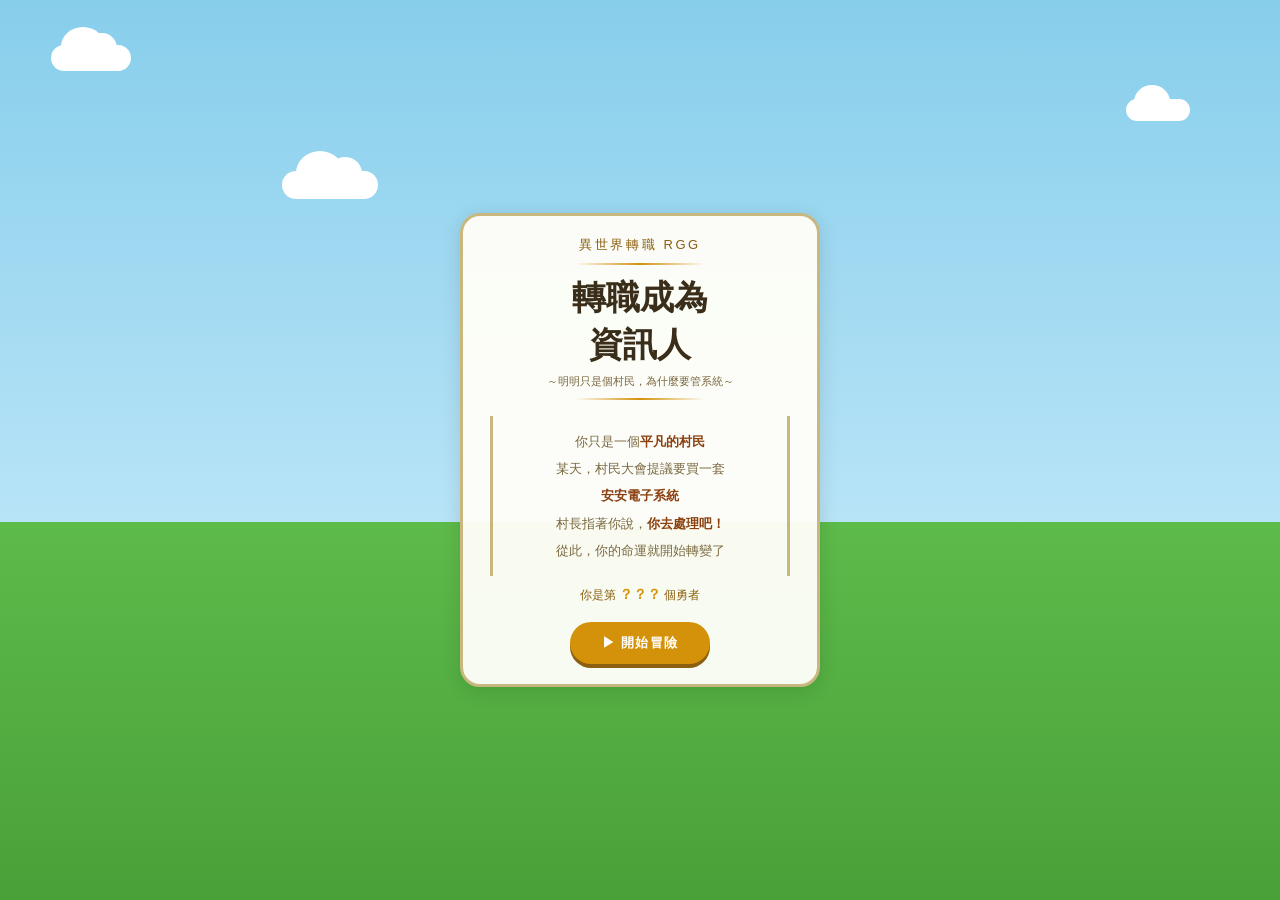
==== commit 9f655afb: "Add files via upload" ====
--- a/index.html
+++ b/index.html
@@ -1,798 +1,797 @@
-<!DOCTYPE html>
-<html lang="zh-TW">
-<head>
-<meta charset="UTF-8">
-<meta name="viewport" content="width=device-width, initial-scale=1.0, maximum-scale=1.0, user-scalable=no">
-<title>轉職成為資訊人-ISMS 冒險之旅</title>
-<link rel="stylesheet" href="style.css">
-<style>
-/* ── 本頁專用 ── */
-
-#s-title{
-  background:linear-gradient(180deg,var(--sky) 0%,var(--sky2) 58%,var(--gnd) 58%,var(--gnd2) 100%);
-  display:flex;flex-direction:column;align-items:center;justify-content:center;padding:28px 20px;text-align:center;
-}
-.title-eyebrow{font-size:13px;letter-spacing:.2em;color:var(--gold-dim);}
-.title-divider{width:130px;height:2px;background:linear-gradient(90deg,transparent,var(--gold),transparent);margin:9px auto;}
-.title-main{font-size:clamp(24px,8vw,34px);font-weight:900;color:var(--text);line-height:1.4;}
-.title-sub{font-size:11px;color:var(--muted);margin-top:5px;}
-.title-story{max-width:300px;margin:16px auto 0;border-left:3px solid var(--border);border-right:3px solid var(--border);padding:12px 16px;font-size:13px;color:var(--muted);line-height:2.1;}
-.title-story em{color:#8B4010;font-style:normal;font-weight:700;}
-.title-counter{font-size:12px;color:var(--gold-dim);margin-top:10px;}
-.title-counter span{color:var(--gold);font-weight:700;font-size:14px;}
-
-
-#s-name{
-  background:linear-gradient(180deg,var(--sky) 0%,var(--sky2) 58%,var(--gnd) 58%,var(--gnd2) 100%);
-  display:flex;
-  flex-direction:column;
-  align-items:center;
-  justify-content:center;
-  padding:28px 20px;
-}
-
-#s-class{
-  background:linear-gradient(180deg,var(--sky) 0%,var(--sky2) 58%,var(--gnd) 58%,var(--gnd2) 100%);
-  display:flex;flex-direction:column;align-items:center;justify-content:center;padding:28px 20px;
-}
-.class-badge{display:inline-block;background:#FFE066;border:2px solid var(--gold);border-radius:20px;padding:4px 16px;font-size:13px;color:var(--gold-dim);font-weight:700;letter-spacing:.1em;margin-bottom:10px;}
-.class-icon{font-size:52px;display:block;margin-bottom:8px;}
-.class-name{font-size:22px;font-weight:900;color:var(--text);margin-bottom:2px;}
-.class-title-txt{font-size:11px;color:var(--gold);letter-spacing:.12em;margin-bottom:12px;}
-.class-desc{font-size:13px;color:var(--muted);line-height:1.8;margin-bottom:12px;}
-.skills{display:flex;gap:6px;justify-content:center;flex-wrap:wrap;}
-.skill-tag{font-size:11px;padding:4px 10px;border-radius:20px;background:var(--gold-light);border:1px solid var(--gold);color:var(--gold-dim);font-weight:700;}
-
-#s-scene{background:linear-gradient(180deg,var(--sky) 0%,var(--sky2) 58%,var(--gnd) 58%,var(--gnd2) 100%);display:flex;flex-direction:column;}
-#s-market{background:linear-gradient(180deg,#FFD580 0%,#FFB830 40%,var(--gnd) 40%,var(--gnd2) 100%);display:flex;flex-direction:column;}
-
-#s-sand{background:linear-gradient(180deg,var(--sky) 0%,var(--sky2) 58%,var(--gnd) 58%,var(--gnd2) 100%);display:flex;flex-direction:column;align-items:center;justify-content:center;padding:20px;}
-.sand-panel{background:rgba(255,254,248,.96);border:3px solid var(--border);border-radius:20px;padding:20px;max-width:320px;width:100%;text-align:center;box-shadow:0 4px 20px var(--shadow);}
-.sand-thought{min-height:38px;font-size:15px;color:#8B4010;font-weight:700;margin:10px 0;line-height:1.6;}
-.rock-hint{font-size:10px;color:var(--muted);margin-top:6px;}
-@keyframes rockShake{0%,100%{transform:rotate(0)}25%{transform:rotate(-8deg)}75%{transform:rotate(8deg)}}
-#rock-svg{cursor:pointer;display:block;margin:8px auto;transition:transform .1s;}
-#rock-svg:active{transform:scale(.92);}
-#rock-svg.shake{animation:rockShake .2s ease-in-out;}
-@keyframes explodeRock{from{opacity:1;transform:scale(1)}to{opacity:0;transform:scale(1.8)}}
-.exploding{animation:explodeRock .4s ease-out forwards;}
-.particle{position:absolute;border-radius:50%;pointer-events:none;z-index:99;}
-@keyframes flyParticle{to{transform:translate(var(--dx),var(--dy)) scale(0);opacity:0;}}
-
-#s-exp1,#s-exp2{background:linear-gradient(180deg,var(--sky) 0%,var(--sky2) 58%,var(--gnd) 58%,var(--gnd2) 100%);display:flex;flex-direction:column;align-items:center;justify-content:center;padding:24px 20px;}
-
-.vendor-cards{display:flex;flex-direction:column;gap:10px;width:100%;max-width:360px;}
-.vendor-card{border:2px solid var(--border);border-radius:14px;padding:14px 16px;cursor:pointer;background:var(--white);display:flex;align-items:center;gap:12px;transition:all .2s;box-shadow:0 2px 8px var(--shadow);}
-.vendor-card:active{transform:scale(.97);border-color:var(--gold);}
-.vendor-card.used{opacity:.4;pointer-events:none;}
-.vendor-icon{font-size:32px;flex-shrink:0;}
-.vendor-info .vname{font-size:14px;font-weight:700;color:var(--text);}
-.vendor-info .vprice{font-size:12px;color:var(--gold);font-weight:700;margin:2px 0;}
-.vendor-info .vdesc{font-size:11px;color:var(--muted);}
-
-#s-vresult{background:var(--bg);display:flex;flex-direction:column;align-items:center;justify-content:center;padding:28px 20px;text-align:center;}
-.vresult-panel{background:var(--white);border:2px solid var(--border);border-radius:20px;padding:24px 20px;max-width:320px;width:100%;box-shadow:0 4px 16px var(--shadow);}
-.vr-icon{font-size:52px;margin-bottom:10px;display:block;}
-.vr-name{font-size:16px;font-weight:700;color:var(--text);margin-bottom:10px;}
-.vr-txt{font-size:13px;color:var(--muted);line-height:1.9;white-space:pre-line;text-align:left;}
-.vr-lesson{margin-top:12px;padding:10px 12px;background:var(--gold-light);border:1.5px solid var(--gold);border-radius:8px;font-size:12px;color:var(--gold-dim);line-height:1.7;text-align:left;}
-
-#s-rebirth{background:#0A0500;display:flex;flex-direction:column;align-items:center;justify-content:center;text-align:center;padding:28px;}
-.rebirth-cry{font-size:clamp(28px,9vw,46px);font-weight:900;color:var(--red);animation:shake .25s ease-in-out infinite alternate;}
-.rebirth-swirl{font-size:52px;margin:18px 0;animation:swirl 1.6s linear infinite;display:block;}
-.rebirth-msg{font-size:13px;color:#AA9060;line-height:1.9;max-width:300px;margin:0 auto;animation:fadeUp .7s 1s both;}
-
-#s-sparrow{background:linear-gradient(180deg,var(--sky) 0%,var(--sky2) 58%,var(--gnd) 58%,var(--gnd2) 100%);display:flex;flex-direction:column;align-items:center;justify-content:center;padding:20px;}
-.sp-img{width:90px;height:90px;border-radius:50%;object-fit:cover;border:3px solid var(--gold);margin-bottom:10px;animation:expPop .6s .2s both;}
-.sp-speech{font-size:13px;color:var(--muted);line-height:1.9;margin-bottom:14px;text-align:center;}
-.sp-book{background:var(--gold-light);border:2px solid var(--gold);border-radius:12px;padding:12px 14px;text-align:left;max-width:300px;width:100%;}
-.sp-book-title{font-size:11px;font-weight:700;color:var(--gold);margin-bottom:6px;}
-.sp-book-desc{font-size:12px;color:var(--muted);line-height:1.7;}
-
-#s-outro{background:linear-gradient(180deg,var(--sky) 0%,var(--sky2) 58%,var(--gnd) 58%,var(--gnd2) 100%);display:flex;flex-direction:column;align-items:center;justify-content:center;padding:28px 20px;}
-
-#s-menu{background:linear-gradient(180deg,var(--sky) 0%,var(--sky2) 58%,var(--gnd) 58%,var(--gnd2) 100%);display:flex;flex-direction:column;align-items:center;padding:24px 16px 40px;overflow-y:auto;}
-.menu-title{font-size:20px;font-weight:900;color:var(--text);text-align:center;margin-bottom:4px;}
-.menu-sub{font-size:11px;color:var(--muted);text-align:center;margin-bottom:14px;}
-.chapter-card{background:rgba(255,254,248,.96);border:3px solid var(--border);border-radius:16px;padding:16px;margin-bottom:10px;display:flex;align-items:center;gap:14px;cursor:pointer;transition:all .2s;box-shadow:0 2px 10px var(--shadow);width:100%;max-width:380px;}
-.chapter-card.active:active{transform:scale(.97);}
-.chapter-card.locked{opacity:.5;cursor:default;}
-.chapter-card.active{border-color:var(--gold);}
-.ch-icon{font-size:36px;flex-shrink:0;}
-.ch-info .ch-num{font-size:10px;color:var(--gold);font-weight:700;letter-spacing:.08em;margin-bottom:2px;}
-.ch-info .ch-name{font-size:16px;font-weight:900;color:var(--text);margin-bottom:2px;}
-.ch-info .ch-sub{font-size:11px;color:var(--muted);}
-.ch-arrow{margin-left:auto;font-size:18px;color:var(--gold);}
-.ch-lock{margin-left:auto;font-size:16px;}
-.name-btn{
-  width:260px;
-  padding:13px 16px;
-  background:var(--white);border:2px solid var(--border);
-  color:var(--text);font-family:inherit;font-size:14px;font-weight:700;
-  border-radius:14px;cursor:pointer;transition:all .2s;
-  text-align:center;display:block;
-}
-.name-btn:active{background:var(--gold-light);border-color:var(--gold);}
-@keyframes floatZ{0%{opacity:0;transform:translateY(0) scale(.8)}30%{opacity:1}100%{opacity:0;transform:translateY(-45px) scale(1.3)}}
-</style>
-<body>
-<div id="game-root">
-<div id="scene-mask"></div>
-
-<!-- ① 開場 -->
-<div class="scr on" id="s-title">
-  <div class="cloud c1 a1"></div><div class="cloud c2 a1"></div><div class="cloud c3 a2"></div>
-  <div class="panel a2" style="text-align:center">
-    <div class="title-eyebrow">異世界轉職 RGG</div>
-    <div class="title-divider"></div>
-    <div class="title-main">轉職成為<br>資訊人</div>
-    <div class="title-sub">～明明只是個村民，為什麼要管系統～</div>
-    <div class="title-divider"></div>
-    <div class="title-story a3">
-      你只是一個<em>平凡的村民</em><br>
-      某天，村民大會提議要買一套<em><br>安安電子系統</em><br>
-      村長指著你說，<em>你去處理吧！</em><br>
-      從此，你的命運就開始轉變了
-    </div>
-    <div class="title-counter a4">你是第 <span id="counter-num">？？？</span> 個勇者</div>
-    <button class="btn a5" style="margin-top:18px;animation:pulse 2.5s ease-in-out infinite" onclick="go('s-class')">▶ 開始冒險</button>
-  </div>
-</div>
-
-<!-- ② 轉生 -->
-<div class="scr" id="s-class">
-  <div class="cloud c1"></div><div class="cloud c2"></div>
-  <div class="panel a1" style="text-align:center">
-    <div class="class-badge">轉職成功！</div>
-    <span class="class-icon">⚔️</span>
-    <div class="class-name">勇者＝系統負責人</div>
-    <div class="class-desc">只要講到系統都有份<br>帳號清查、定期維護，通通來<br>我又不是資訊本科的啊！</div>
-    <div class="skills">
-      <span class="skill-tag">為什麼又是我</span>
-      <span class="skill-tag">佛也發火</span>
-      <span class="skill-tag">過關斬將</span>
-    </div>
-  </div>
-  <button class="btn a2" style="margin-top:16px" onclick="go('s-name')">捨我其誰！⚔️</button>
-</div>
-
-
-<!-- ② 選名字 -->
-<div class="scr" id="s-name">
-  <div class="cloud c1"></div><div class="cloud c2"></div>
-  <div class="panel a1" style="text-align:center">
-    <div class="title-eyebrow">你叫什麼名字？</div>
-    <div class="title-divider"></div>
-    <div style="font-size:13px;color:var(--muted);margin-bottom:16px;line-height:1.8">
-      選一個稱號，踏上你的冒險之路！
-    </div>
-    <div style="display:flex;flex-direction:column;align-items:center;gap:10px;margin-bottom:4px">
-      <button class="name-btn" onclick="pickName('全村的希望')">全村的希望</button>
-      <button class="name-btn" onclick="pickName('咕勇者')">咕勇者</button>
-      <button class="name-btn" onclick="pickName('救世煮')">救世煮</button>
-      <button class="name-btn" onclick="pickName('地獄島美鬼')">地獄島美鬼</button>
-      <button class="name-btn" onclick="pickName('路人賈')">路人賈</button>
-    </div>
-  </div>
-</div>
-
-<!-- ③ 大樹下場景 -->
-<div class="scr" id="s-scene" style="display:flex;flex-direction:column">
-  <div class="scene" id="main-scene">
-    <svg class="scene-svg" viewBox="0 0 390 300" preserveAspectRatio="xMidYMid slice">
-      <rect x="0" y="0" width="390" height="175" fill="#87CEEB"/>
-      <rect x="0" y="175" width="390" height="125" fill="#5DBB4A"/>
-      <rect x="0" y="175" width="390" height="5" fill="#4AA038"/>
-      <ellipse cx="55" cy="42" rx="40" ry="16" fill="white" opacity=".9"/>
-      <ellipse cx="36" cy="36" rx="24" ry="22" fill="white" opacity=".9"/>
-      <ellipse cx="78" cy="36" rx="22" ry="20" fill="white" opacity=".9"/>
-      <ellipse cx="290" cy="30" rx="36" ry="14" fill="white" opacity=".9"/>
-      <ellipse cx="270" cy="24" rx="20" ry="18" fill="white" opacity=".9"/>
-      <ellipse cx="310" cy="24" rx="18" ry="16" fill="white" opacity=".9"/>
-      <circle cx="340" cy="50" r="26" fill="#FFE050" opacity=".9"/>
-      <circle cx="340" cy="50" r="20" fill="#FFD020"/>
-      <!-- 大樹 -->
-      <rect x="182" y="108" width="26" height="67" rx="5" fill="#8B5E2A" stroke="#6B4010" stroke-width="1.5"/>
-      <ellipse cx="195" cy="92" rx="55" ry="46" fill="#3DB840"/>
-      <ellipse cx="195" cy="78" rx="42" ry="36" fill="#50C040"/>
-      <ellipse cx="175" cy="87" rx="30" ry="25" fill="#50C040"/>
-      <ellipse cx="218" cy="85" rx="28" ry="23" fill="#3DB840"/>
-      <ellipse cx="195" cy="170" rx="70" ry="8" fill="rgba(0,0,0,.08)"/>
-      <!-- 路徑 -->
-      <path d="M178 200 L212 200 L220 300 L170 300Z" fill="#D4B870" stroke="#C0A050" stroke-width="1.5"/>
-      <!-- 小花 -->
-      <circle cx="130" cy="185" r="4" fill="#FF8080" opacity=".8"/>
-      <circle cx="260" cy="183" r="3" fill="#FFD080" opacity=".8"/>
-      <circle cx="272" cy="190" r="3" fill="#FF80C0" opacity=".8"/>
-      <circle cx="118" cy="193" r="2.5" fill="#80D0FF" opacity=".8"/>
-      <!-- 沙坑 -->
-      <ellipse cx="320" cy="200" rx="36" ry="16" fill="#D4A850" opacity=".7" stroke="#B88830" stroke-width="1"/>
-      <text x="320" y="204" fill="#8B6010" font-size="8" text-anchor="middle" font-family="sans-serif">沙坑</text>
-      <!-- 市集方向 -->
-      <text x="36" y="215" fill="#D4920A" font-size="9" text-anchor="middle" font-family="sans-serif" font-weight="bold">← 市集</text>
-    </svg>
-
-    <div class="hud">
-      <div class="hud-l"><div class="hname">⚔️ 勇者・系統負責人</div><div class="hcls">Lv.1 ─ 安安村</div></div>
-      <div class="hud-r"><div>📍 大樹下</div><div class="hquest" id="scene-quest">收到任務中⋯</div></div>
-    </div>
-
-    <!-- 勇者 -->
-    <div id="player" style="bottom:-10%;left:50%">
-      <div class="player-name">你（勇者）</div>
-      <svg viewBox="0 0 36 48" width="34" height="46">
-        <ellipse cx="18" cy="47" rx="10" ry="3.5" fill="rgba(0,0,0,.15)"/>
-        <rect x="12" y="32" width="6" height="11" rx="3" fill="#4A90D0"/>
-        <rect x="20" y="32" width="6" height="11" rx="3" fill="#4A90D0"/>
-        <rect x="9" y="18" width="18" height="17" rx="5" fill="#5A9EE0" stroke="#3A78C0" stroke-width="1.5"/>
-        <rect x="9" y="28" width="18" height="4" rx="2" fill="#3A78C0"/>
-        <rect x="27" y="16" width="3" height="14" rx="1.5" fill="#FFD700" stroke="#C0A010" stroke-width=".8"/>
-        <rect x="24" y="20" width="9" height="2.5" rx="1.5" fill="#C0A010"/>
-        <circle cx="18" cy="13" r="10" fill="#FFDDA0" stroke="#D4A870" stroke-width="1.5"/>
-        <path d="M8 11 Q9 4 18 4 Q27 4 28 11" fill="#5A3010"/>
-        <circle cx="14.5" cy="13" r="2" fill="#3A2010"/><circle cx="21.5" cy="13" r="2" fill="#3A2010"/>
-        <circle cx="15.1" cy="12.4" r=".8" fill="white" opacity=".7"/><circle cx="22.1" cy="12.4" r=".8" fill="white" opacity=".7"/>
-        <path d="M14 18 Q18 21 22 18" fill="none" stroke="#D4A870" stroke-width="1.5" stroke-linecap="round"/>
-      </svg>
-    </div>
-
-    <!-- NPC 萬事屋 -->
-    <div class="npc dim" id="npc-manwu" style="left:6%;bottom:36%" onclick="handleNPC('manwu')">
-      <div class="npc-inner npc-float">
-        <div class="npc-name">萬事屋</div>
-        <svg viewBox="0 0 36 48" width="30" height="40">
-          <ellipse cx="18" cy="47" rx="9" ry="3" fill="rgba(0,0,0,.12)"/>
-          <rect x="12" y="32" width="5" height="10" rx="2.5" fill="#50A050"/>
-          <rect x="20" y="32" width="5" height="10" rx="2.5" fill="#50A050"/>
-          <rect x="9" y="18" width="18" height="16" rx="5" fill="#68B868" stroke="#50A050" stroke-width="1.5"/>
-          <rect x="27" y="18" width="9" height="12" rx="2" fill="#F5E8B0" stroke="#C8A850" stroke-width="1"/>
-          <rect x="29" y="16" width="5" height="4" rx="1.5" fill="#C8A850"/>
-          <circle cx="18" cy="12" r="10" fill="#FFE0A0" stroke="#D4A870" stroke-width="1.5"/>
-          <path d="M8 10 Q9 3 18 3 Q27 3 28 10" fill="#5A3010"/>
-          <circle cx="14.5" cy="12" r="2" fill="#3A2010"/><circle cx="21.5" cy="12" r="2" fill="#3A2010"/>
-          <path d="M14 17 Q18 20 22 17" fill="none" stroke="#D4A870" stroke-width="1.5" stroke-linecap="round"/>
-        </svg>
-        <div class="npc-hint" id="hint-manwu">！</div>
-      </div>
-    </div>
-
-    <!-- NPC 村長 -->
-    <div class="npc dim" id="npc-mayor" style="right:5%;bottom:35%" onclick="handleNPC('mayor')">
-      <div class="npc-inner npc-float" style="animation-delay:.7s">
-        <div class="npc-name">村長大人</div>
-        <svg viewBox="0 0 36 48" width="30" height="40">
-          <ellipse cx="18" cy="47" rx="9" ry="3" fill="rgba(0,0,0,.12)"/>
-          <rect x="12" y="32" width="5" height="10" rx="2.5" fill="#8060C0"/>
-          <rect x="20" y="32" width="5" height="10" rx="2.5" fill="#8060C0"/>
-          <rect x="9" y="18" width="18" height="16" rx="5" fill="#A080D8" stroke="#8060C0" stroke-width="1.5"/>
-          <polygon points="10,19 14,11 18,16 22,11 26,19" fill="#FFD700" stroke="#C0A010" stroke-width="1"/>
-          <circle cx="18" cy="12" r="10" fill="#FFE0A0" stroke="#D4A870" stroke-width="1.5"/>
-          <circle cx="14.5" cy="12" r="2" fill="#3A2010"/><circle cx="21.5" cy="12" r="2" fill="#3A2010"/>
-          <path d="M14 17 Q18 16 22 17" fill="none" stroke="#D4A870" stroke-width="1.5" stroke-linecap="round"/>
-        </svg>
-        <div class="npc-hint" id="hint-mayor" style="opacity:0">！</div>
-      </div>
-    </div>
-  </div>
-
-  <div class="dlg-wrap">
-    <div><div class="dlg-spk" id="dlg-spk">旁白</div><div class="dlg-txt" id="dlg-txt">⋯⋯</div></div>
-    <button class="dlg-btn" id="dlg-btn" style="display:none" onclick="nextDialog()">繼續 ▶</button>
-  </div>
-</div>
-
-<!-- ④ 沙坑 -->
-<div class="scr" id="s-sand">
-  <div class="cloud c1"></div><div class="cloud c3"></div>
-  <div class="sand-panel">
-    <div style="font-size:13px;color:var(--muted);margin-bottom:4px">⚡ 身心寬暢 GO</div>
-    <div class="sand-thought" id="sand-thought">⋯⋯深呼吸，開始吧</div>
-    <svg id="rock-svg" viewBox="0 0 120 100" width="130" height="108" onclick="hitRock()">
-      <polygon id="rock-body" points="20,85 12,55 30,30 55,18 82,22 102,40 108,68 95,85" fill="#A09080" stroke="#706050" stroke-width="2"/>
-      <polygon points="30,50 45,35 65,30 80,38 88,55 78,68 45,70" fill="#B8A898" opacity=".6"/>
-      <line id="crack1" x1="60" y1="20" x2="55" y2="55" stroke="#706050" stroke-width="2" opacity="0"/>
-      <line id="crack2" x1="60" y1="55" x2="80" y2="75" stroke="#706050" stroke-width="2" opacity="0"/>
-      <line id="crack3" x1="60" y1="55" x2="35" y2="70" stroke="#706050" stroke-width="2" opacity="0"/>
-      <line id="crack4" x1="40" y1="25" x2="50" y2="55" stroke="#706050" stroke-width="1.5" opacity="0"/>
-      <text x="60" y="98" text-anchor="middle" font-size="10" fill="#A09080" font-family="sans-serif">👆 點擊</text>
-    </svg>
-    <div class="rock-hint" id="rock-hint">還需要 5 下</div>
-  </div>
-</div>
-
-<!-- ⑤ 經驗值 +10 -->
-<div class="scr" id="s-exp1" style="background:linear-gradient(180deg,var(--sky) 0%,var(--sky2) 58%,var(--gnd) 58%,var(--gnd2) 100%);display:flex;flex-direction:column;align-items:center;justify-content:center;padding:24px 20px">
-  <div class="cloud c2"></div>
-  <div class="exp-panel">
-    <span class="exp-icon">💪</span>
-    <div class="exp-title">戰勝心魔！</div>
-    <div class="exp-pts">經驗值 +10</div>
-  </div>
-  <button class="btn" style="margin-top:16px;animation:fadeUp .6s .6s both;opacity:0" onclick="goToMarket()">前往市集</button>
-</div>
-
-<!-- ⑥ 市集 -->
-<div class="scr" id="s-market" style="background:linear-gradient(180deg,#FFD580 0%,#FFB830 40%,var(--gnd) 40%,var(--gnd2) 100%);display:flex;flex-direction:column">
-  <div class="scene" id="market-scene">
-  <svg class="scene-svg" viewBox="0 0 390 280" preserveAspectRatio="xMidYMid meet">
-      <rect x="0" y="0" width="390" height="165" fill="#FFD580"/>
-      <rect x="0" y="165" width="390" height="115" fill="#5DBB4A"/>
-      <rect x="0" y="165" width="390" height="4" fill="#4AA038"/>
-      <!-- 雲 -->
-      <ellipse cx="60" cy="38" rx="38" ry="15" fill="white" opacity=".8"/>
-      <ellipse cx="42" cy="32" rx="22" ry="20" fill="white" opacity=".8"/>
-      <ellipse cx="78" cy="32" rx="20" ry="18" fill="white" opacity=".8"/>
-      <ellipse cx="300" cy="28" rx="34" ry="13" fill="white" opacity=".8"/>
-      <ellipse cx="282" cy="22" rx="20" ry="17" fill="white" opacity=".8"/>
-      <!-- 市集招牌 -->
-      <rect x="120" y="12" width="150" height="34" rx="8" fill="#FF60AF" stroke="#FFD9EC" stroke-width="2"/>
-      <text x="195" y="34" fill="white" font-size="14" text-anchor="middle" font-family="sans-serif" font-weight="bold">安安市集</text>
-
-      <!-- Apple 攤位 -->
-      <rect x="10" y="70" width="108" height="75" rx="5" fill="#FFF8E8" stroke="#D1E9E9" stroke-width="1.5"/>
-      <rect x="10" y="58" width="108" height="20" rx="4" fill="#FF9797" stroke="#D1E9E9" stroke-width="2"/>
-      <text x="64" y="72" fill="white" font-size="12" text-anchor="middle" font-family="sans-serif" font-weight="bold">🍎</text>
-      <!-- Apple 攤商品 -->
-      <text x="64" y="100" font-size="10" fill="#8B6010" text-anchor="middle" font-family="sans-serif">✨通通辦到好</text>
-      <text x="64" y="120" font-size="10" fill="#8B6010" text-anchor="middle" font-family="sans-serif">💻規格沒寫好</text>
-      <!-- Banana 攤位 -->
-      <rect x="141" y="65" width="108" height="75" rx="5" fill="#FFF8E8" stroke="#D1E9E9" stroke-width="1.5"/>
-      <rect x="141" y="53" width="108" height="20" rx="4" fill="#BB5E00" stroke="#D1E9E9" stroke-width="2"/>
-      <text x="195" y="67" fill="white" font-size="12" text-anchor="middle" font-family="sans-serif" font-weight="bold">🍌</text>
-      <!-- Banana 攤商品 -->
-      <text x="192" y="95" font-size="9" fill="#8B6010" text-anchor="middle" font-family="sans-serif">📄白紙黑字</text>
-      <text x="192" y="115" font-size="9" fill="#8B6010" text-anchor="middle" font-family="sans-serif">📄不多做事</text>
-
-      <!-- Lemon 攤位 -->
-      <rect x="272" y="70" width="108" height="75" rx="5" fill="#FFF8E8" stroke="#D1E9E9" stroke-width="1.5"/>
-      <rect x="272" y="58" width="108" height="20" rx="4" fill="#009100" stroke="#D1E9E9" stroke-width="2"/>
-      <text x="326" y="72" fill="white" font-size="12" text-anchor="middle" font-family="sans-serif" font-weight="bold">🍋</text>
-      <!-- Lemon 攤商品 -->
-      <text x="328" y="100" font-size="9" fill="#8B6010" text-anchor="middle" font-family="sans-serif">💰我少一元</text>
-      <text x="328" y="120" font-size="9" fill="#8B6010" text-anchor="middle" font-family="sans-serif">🏷️我最便宜</text>
-
-      <!-- 路徑 -->
-      <path d="M178 175 L212 175 L218 280 L172 280Z" fill="#D4B870" stroke="#C0A050" stroke-width="1.5"/>
-    </svg>
-
-    <div class="hud" style="background:linear-gradient(180deg,rgba(255,210,100,.9),transparent)">
-      <div class="hud-l"><div class="hname" style="color:#6B3A00">⚔️ 勇者・系統負責人</div><div class="hcls" style="color:#8B5020">Lv.1 ─ 安安市集</div></div>
-      <div class="hud-r"><div style="color:#6B3A00">📍 安安市集</div><div class="hquest" id="market-quest" style="color:#B85A00">點選廠商洽談</div></div>
-    </div>
-
-    <!-- 勇者（市集版）-->
-    <div id="market-player" style="position:absolute;left:50%;transform:translateX(-50%);bottom:28%;text-align:center;z-index:15;transition:left .7s cubic-bezier(.4,0,.2,1)">
-      <div class="player-name">你（勇者）</div>
-      <svg viewBox="0 0 36 48" width="30" height="40">
-        <ellipse cx="18" cy="47" rx="10" ry="3.5" fill="rgba(0,0,0,.15)"/>
-        <rect x="12" y="32" width="6" height="11" rx="3" fill="#4A90D0"/>
-        <rect x="20" y="32" width="6" height="11" rx="3" fill="#4A90D0"/>
-        <rect x="9" y="18" width="18" height="17" rx="5" fill="#5A9EE0" stroke="#3A78C0" stroke-width="1.5"/>
-        <rect x="9" y="28" width="18" height="4" rx="2" fill="#3A78C0"/>
-        <rect x="27" y="16" width="3" height="14" rx="1.5" fill="#FFD700" stroke="#C0A010" stroke-width=".8"/>
-        <rect x="24" y="20" width="9" height="2.5" rx="1.5" fill="#C0A010"/>
-        <circle cx="18" cy="13" r="10" fill="#FFDDA0" stroke="#D4A870" stroke-width="1.5"/>
-        <path d="M8 11 Q9 4 18 4 Q27 4 28 11" fill="#5A3010"/>
-        <circle cx="14.5" cy="13" r="2" fill="#3A2010"/><circle cx="21.5" cy="13" r="2" fill="#3A2010"/>
-        <path d="M14 18 Q18 21 22 18" fill="none" stroke="#D4A870" stroke-width="1.5" stroke-linecap="round"/>
-      </svg>
-    </div>
-
-    <!-- Apple NPC -->
-    <div class="npc" id="npc-apple" style="left:6%;bottom:28%" onclick="talkVendor('apple')">
-      <div class="npc-inner npc-float"><div class="npc-name">廠商 Apple</div>
-      <svg viewBox="0 0 32 44" width="38" height="48">
-        <ellipse cx="16" cy="43" rx="8" ry="2.5" fill="rgba(0,0,0,.12)"/>
-        <rect x="10" y="30" width="5" height="10" rx="2.5" fill="#A03010"/>
-        <rect x="18" y="30" width="5" height="10" rx="2.5" fill="#A03010"/>
-        <rect x="8" y="16" width="16" height="16" rx="4" fill="#E05030" stroke="#A03010" stroke-width="1.5"/>
-        <circle cx="16" cy="11" r="9" fill="#FFE0A0" stroke="#D4A870" stroke-width="1.5"/>
-        <path d="M7 9 Q8 3 16 3 Q24 3 25 9" fill="#5A3010"/>
-        <circle cx="13" cy="12" r="1.8" fill="#3A2010"/><circle cx="19" cy="12" r="1.8" fill="#3A2010"/>
-        <path d="M12.5 16 Q16 19 19.5 16" fill="none" stroke="#D4A870" stroke-width="1.5" stroke-linecap="round"/>
-      </svg>
-      <div class="npc-hint">！</div></div>
-    </div>
-
-    <!-- Banana NPC -->
-    <div class="npc" id="npc-banana" style="left:44%;bottom:39%;z-index:20" onclick="talkVendor('banana')">
-      <div class="npc-inner npc-float" style="animation-delay:.5s"><div class="npc-name">廠商 Banana</div>
-      <svg viewBox="0 0 32 44" width="38" height="48">
-        <ellipse cx="16" cy="43" rx="8" ry="2.5" fill="rgba(0,0,0,.12)"/>
-        <rect x="10" y="30" width="5" height="10" rx="2.5" fill="#806010"/>
-        <rect x="18" y="30" width="5" height="10" rx="2.5" fill="#806010"/>
-        <rect x="8" y="16" width="16" height="16" rx="4" fill="#C0A010" stroke="#806010" stroke-width="1.5"/>
-        <circle cx="16" cy="11" r="9" fill="#FFE0A0" stroke="#D4A870" stroke-width="1.5"/>
-        <path d="M7 9 Q8 3 16 3 Q24 3 25 9" fill="#5A3010"/>
-        <circle cx="13" cy="12" r="1.8" fill="#3A2010"/><circle cx="19" cy="12" r="1.8" fill="#3A2010"/>
-        <path d="M12 17 Q16 16 20 17" fill="none" stroke="#D4A870" stroke-width="1.5" stroke-linecap="round"/>
-      </svg>
-      <div class="npc-hint" style="color:#806010">⋯</div></div>
-    </div>
-
-    <!-- Lemon NPC -->
-    <div class="npc" id="npc-lemon" style="right:6%;bottom:28%" onclick="talkVendor('lemon')">
-      <div class="npc-inner npc-float" style="animation-delay:1s"><div class="npc-name">廠商 Lemon</div>
-      <svg viewBox="0 0 32 44" width="38" height="48">
-        <ellipse cx="16" cy="43" rx="8" ry="2.5" fill="rgba(0,0,0,.12)"/>
-        <rect x="10" y="30" width="5" height="10" rx="2.5" fill="#507000"/>
-        <rect x="18" y="30" width="5" height="10" rx="2.5" fill="#507000"/>
-        <rect x="8" y="16" width="16" height="16" rx="4" fill="#88B000" stroke="#507000" stroke-width="1.5"/>
-        <circle cx="16" cy="11" r="9" fill="#FFE0A0" stroke="#D4A870" stroke-width="1.5"/>
-        <path d="M7 9 Q8 3 16 3 Q24 3 25 9" fill="#5A3010"/>
-        <circle cx="13" cy="12" r="1.8" fill="#3A2010"/><circle cx="19" cy="12" r="1.8" fill="#3A2010"/>
-        <path d="M12.5 16 Q16 19.5 19.5 16" fill="none" stroke="#D4A870" stroke-width="1.5" stroke-linecap="round"/>
-      </svg>
-      <div class="npc-hint" style="color:#88B000">💰</div></div>
-    </div>
-  </div>
-
-  <div class="dlg-wrap" style="background:#FFFAED">
-    <div><div class="dlg-spk" id="market-spk" style="color:#B85A00">旁白</div><div class="dlg-txt" id="market-txt">你來到了安安市集。\n三位廠商正在等候⋯⋯</div></div>
-    <button class="dlg-btn" id="market-btn" style="display:none;background:#D4920A;box-shadow:0 3px 0 #8B6010" onclick="marketNext()">繼續 ▶</button>
-  </div>
-</div>
-
-<!-- ⑦ 廠商結果 -->
-<div class="scr" id="s-vresult" style="background:var(--bg);display:flex;flex-direction:column;align-items:center;justify-content:center;padding:28px 20px;text-align:center">
-  <div class="vresult-panel">
-    <span class="vr-icon" id="vr-icon" style="font-size:52px;margin-bottom:10px;display:block"></span>
-    <div class="vr-name" id="vr-name" style="font-size:16px;font-weight:700;color:var(--text);margin-bottom:10px"></div>
-    <div class="vr-txt" id="vr-txt" style="font-size:13px;color:var(--muted);line-height:1.9;white-space:pre-line;text-align:left"></div>
-    <div class="vr-lesson" id="vr-lesson" style="margin-top:12px;padding:10px 12px;background:var(--gold-light);border:1.5px solid var(--gold);border-radius:8px;font-size:12px;color:var(--gold-dim);line-height:1.7;text-align:left"></div>
-  </div>
-  <button class="btn" id="vr-btn" style="margin-top:16px;opacity:0;animation:fadeUp .5s .4s both" onclick="afterVendor()">⋯⋯</button>
-</div>
-
-<!-- ⑧ 重生 -->
-<div class="scr" id="s-rebirth" style="background:#0A0500;display:flex;flex-direction:column;align-items:center;justify-content:center;text-align:center;padding:28px">
-  <div style="font-size:clamp(28px,9vw,46px);font-weight:900;color:var(--red);animation:shake .25s ease-in-out infinite alternate">啊啊啊啊啊！！！</div>
-  <span style="font-size:52px;margin:18px 0;animation:swirl 1.6s linear infinite;display:block">🌀</span>
-  <div style="font: size 16px;color:#AA9060;line-height:1.9;max-width:300px;margin:0 auto;animation:fadeUp .7s 1s both">
-    三個廠商，三種慘劇⋯⋯<br>
-    如果當初說清楚、講明白，<br>
-    是不是會更好？
-  </div>
-  <button class="btn" style="animation:fadeUp .7s 2.5s both;opacity:0;margin-top:20px;background:#FFD700;box-shadow:0 4px 0 #C0A010;color:var(--text)" onclick="go('s-sparrow')">喝杯珍奶壓壓驚</button>
-</div>
-
-<!-- ⑨ 小麻雀登場 -->
-<div class="scr" id="s-sparrow" style="background:linear-gradient(180deg,var(--sky) 0%,var(--sky2) 58%,var(--gnd) 58%,var(--gnd2) 100%);display:flex;flex-direction:column;align-items:center;justify-content:center;padding:20px">
-  <div class="cloud c1 a1"></div><div class="cloud c2 a1"></div>
-  <div class="panel a2" style="text-align:center;max-width:320px">
-    <div class="title-eyebrow a1">✨ 獲得寶典</div>
-    <div class="title-divider a1"></div>
-    <img src="assets/sp.png" alt="資安小麻雀" style="width:90px;height:90px;border-radius:50%;object-fit:cover;border:3px solid var(--gold);margin:0 auto 10px;animation:expPop .6s .2s both;display:block">
-    <div style="font-size:18px;font-weight:900;color:var(--text);margin-bottom:4px;animation:fadeUp .6s .3s both">資安小麻雀登場</div>
-    <div style="font-size:13px;color:var(--muted);line-height:1.9;margin-bottom:14px;animation:fadeUp .6s .4s both">
-      Hello World<br>
-    </div>
-    <div style="background:var(--gold-light);border:2px solid var(--gold);border-radius:12px;padding:12px 14px;text-align:left;animation:fadeUp .6s .5s both">
-      <div style="font-size:14px;font-weight:800;color:var(--gold);margin-bottom:6px">寶典到手：📖資安制度</div>
-      </div>
-    </div>
-    <button class="btn a4" id="sparrow-book-btn" style="margin-top:16px;width:100%" onclick="sparrowBookStep()">看看是什麼 📖</button>
-  </div>
-</div>
-
-<!-- ⑨b 勇者進入睡眠 -->
-<div class="scr" id="s-sleep" style="background:linear-gradient(180deg,var(--sky) 0%,var(--sky2) 58%,var(--gnd) 58%,var(--gnd2) 100%);display:flex;flex-direction:column;align-items:center;justify-content:center;padding:20px">
-  <div class="cloud c2"></div>
-  <div class="panel" style="text-align:center;max-width:320px">
-    <div style="font-size:13px;color:var(--muted);margin-bottom:12px">勇者看到了超級大本的程序書⋯⋯</div>
-    </svg>
-    <div style="display:flex;align-items:flex-end;justify-content:center;gap:8px;height:60px;margin-bottom:12px">
-      <span style="font-size:28px;color:#6090C0;font-weight:800;animation:floatZ 2s ease-in-out infinite 0s">z</span>
-      <span style="font-size:36px;color:#4070A0;font-weight:900;animation:floatZ 2s ease-in-out infinite .5s">Z</span>
-      <span style="font-size:44px;color:#2050A0;font-weight:900;animation:floatZ 2s ease-in-out infinite 1s">Z</span>
-    </div>
-    <div style="font-size:20px;font-weight:900;color:#8B4010;margin-bottom:14px">勇者進入睡眠 💤</div>
-    <button class="btn" style="width:100%;background:#E05030;box-shadow:0 4px 0 #A03010" onclick="go('s-wakeup')">叫醒勇者</button>
-  </div>
-</div>
-
-<!-- ⑨c 叫醒勇者 -->
-<div class="scr" id="s-wakeup" style="background:linear-gradient(180deg,var(--sky) 0%,var(--sky2) 58%,var(--gnd) 58%,var(--gnd2) 100%);display:flex;flex-direction:column;align-items:center;justify-content:center;padding:20px">
-  <div class="cloud c1"></div><div class="cloud c3"></div>
-  <div class="panel" style="text-align:center;max-width:320px">
-    <img src="assets/sp-speech.png" alt="資安小麻雀" style="width:80px;height:80px;border-radius:50%;object-fit:cover;border:3px solid var(--gold);margin:0 auto 12px;display:block;animation:bounce 1s ease-in-out infinite">
-    <div style="font-size:16px;font-weight:700;color:#8B4010;margin-bottom:14px">
-      勇者！醒醒！
-    </div>
-    <div style="background:var(--gold-light);border:1.5px solid var(--gold);border-radius:10px;padding:12px;text-align:left;font-size:13px;color:var(--gold-dim);line-height:1.8">
-      這不是考試 不是考試 不是考試<br>
-      只是操作說明...<br><br>
-    </div>
-    <button class="btn" style="margin-top:14px;width:100%" onclick="go('s-outro')">勇者睜開眼睛 ▶</button>
-  </div>
-</div>
-
-<!-- ⑩ 結語 -->
-<div class="scr" id="s-outro" style="background:linear-gradient(180deg,var(--sky) 0%,var(--sky2) 58%,var(--gnd) 58%,var(--gnd2) 100%);display:flex;flex-direction:column;align-items:center;justify-content:center;padding:28px 20px">
-  <div class="cloud c2"></div><div class="cloud c3"></div>
-  <div class="panel a1" style="text-align:center;max-width:320px">
-    <div style="font-size:28px;margin-bottom:10px;animation:bounce 2s ease-in-out infinite">🌟</div>
-    <div style="font-size:16px;font-weight:900;color:var(--text);margin-bottom:14px" class="a2">勇者，你已經知道了⋯⋯</div>
-    <div style="font-size:13px;color:var(--muted);line-height:2;margin-bottom:16px" class="a3">
-      和系統相遇以後<br>
-      有很多任務等著你<br>
-      但這次，資安小麻雀陪你<br><br>
-      <strong style="color:#8B4010">一起來闖關！</strong>
-    </div>
-    <button class="btn a4" style="width:100%" onclick="go('s-menu')">選擇冒險章節 ▶</button>
-  </div>
-</div>
-
-<!-- ⑪ 章節選單 -->
-<div class="scr" id="s-menu" style="background:linear-gradient(180deg,var(--sky) 0%,var(--sky2) 58%,var(--gnd) 58%,var(--gnd2) 100%);display:flex;flex-direction:column;align-items:center;padding:24px 16px 40px;overflow-y:auto">
-  <div class="cloud c1"></div><div class="cloud c2"></div>
-  <div style="position:relative;z-index:1;width:100%;max-width:380px">
-    <div style="font-size:20px;font-weight:900;color:var(--text);text-align:center;margin-bottom:4px" class="a1">選擇冒險章節</div>
-    <div style="font-size:11px;color:var(--muted);text-align:center;margin-bottom:14px" class="a1">每個章節都可以獨立挑戰</div>
-    <div class="title-divider a1"></div>
-
-    <div class="chapter-card active a2" onclick="location.href='ch1.html'">
-      <div class="ch-icon">🏪</div>
-      <div class="ch-info"><div class="ch-num">第一章</div><div class="ch-name">請購</div><div class="ch-sub">一起 Say Hi</div></div>
-      <div class="ch-arrow">▶</div>
-    </div>
-    <div class="chapter-card locked a3">
-      <div class="ch-icon">🔧</div>
-      <div class="ch-info"><div class="ch-num">第二章</div><div class="ch-name">維護</div><div class="ch-sub">讓我來照顧你</div></div>
-      <div class="ch-lock">🔒</div>
-    </div>
-    <div class="chapter-card locked a3">
-      <div class="ch-icon">📊</div>
-      <div class="ch-info"><div class="ch-num">第三章</div><div class="ch-name">盤點與風險</div><div class="ch-sub">定期健康檢查</div></div>
-      <div class="ch-lock">🔒</div>
-    </div>
-    <div class="chapter-card locked a4">
-      <div class="ch-icon">📋</div>
-      <div class="ch-info"><div class="ch-num">第四章</div><div class="ch-name">稽核與矯正</div><div class="ch-sub">發現問題與調整</div></div>
-      <div class="ch-lock">🔒</div>
-    </div>
-    <div class="chapter-card locked a4">
-      <div class="ch-icon">👋</div>
-      <div class="ch-info"><div class="ch-num">第五章</div><div class="ch-name">與系統說再見</div><div class="ch-sub"></div></div>
-      <div class="ch-lock">🔒</div>
-    </div>
-    <button class="btn btn-full a5" style="background:#A09060;box-shadow:0 3px 0 #706040;font-size:12px" onclick="go('s-title')">← 回顧序章</button>
-  </div>
-</div>
-
-<script src="game.js"></script>
-<script>
-/* ── 序章流程 ── */
-let heroName = '勇者';
-
-function applyHeroName(){
-  document.querySelectorAll('.hname').forEach(el => {
-    el.textContent = `⚔️ ${heroName}・系統負責人`;
-  });
-  document.querySelectorAll('.player-name').forEach(el => {
-    el.textContent = `你（${heroName}）`;
-  });
-}
-
-function pickName(name){
-  heroName = name || '勇者';
-  applyHeroName();
-  if(typeof fadeScene === 'function'){
-    fadeScene(startPrologue, 320);
-  }else{
-    startPrologue();
-  }
-}
-
-window.pickName = pickName;
-applyHeroName();
-/* ── 序章流程 ── */
-function startPrologue(){
-  go('s-scene');
-  enterScene('-10%','35%',()=>{
-    highlightNPC('npc-manwu');
-    startDialog([
-      {spk:'旁白',txt:'這裡是安安村，\n藍天白雲和美麗村莊。\n\n⋯⋯但你有點笑不出來。',npc:'none'},
-    ],()=>{
-      $txt('scene-quest','點萬事屋說話');
-      $hide('dlg-btn');
-      typeText('dlg-txt','⋯⋯萬事屋正在招手。（請點擊萬事屋）');
-    });
-  });
-}
-
-let _manwuDone=false, _mayorDone=false;
-
-function handleNPC(id){
-  if(id==='manwu'&&!_manwuDone){
-    _manwuDone=true;
-    $el('hint-manwu').style.opacity='0';
-    startDialog([
-      {spk:'萬事屋',txt:`${heroName}，你來了！\n提醒你，預算只有\n30 鷹幣！`,npc:'npc-manwu'},
-      {spk:'萬事屋',txt:'年底前要驗收完！\n交給你了～掰!\n\n好忙好忙⋯我去忙了！',npc:'npc-manwu'},
-    ],()=>{
-      highlightNPC('npc-mayor');
-      $el('hint-mayor').style.opacity='1';
-      $txt('scene-quest','點村長大人說話');
-      $hide('dlg-btn');
-      typeText('dlg-txt','村長大人似乎有話要說⋯⋯(請點擊村長大人)');
-    });
-  } else if(id==='mayor'&&_manwuDone&&!_mayorDone){
-    _mayorDone=true;
-    $el('hint-mayor').style.opacity='0';
-    startDialog([
-      {spk:'村長大人',txt:`${heroName}，交給你了。`,npc:'npc-mayor'},
-      {spk:'村長大人',txt:'我全力支持，掰！',npc:'npc-mayor'},
-    ],()=>{
-      resetNPCs();
-      startDialog([
-        {spk:'旁白',txt:'你收到任務，站在大樹下。\n\n頭有點暈⋯⋯\n先去沙坑，\n身心寬暢一下吧。',npc:'none'},
-      ],()=>{ go('s-sand'); resetRock(); });
-    });
-  }
-}
-
-/* ── 身心寬暢（沙坑）── */
-const THOUGHTS=['為什麼是我⋯⋯','我又不是資訊本科的⋯⋯','我只是個普通村民⋯⋯','我連系統是什麼都不太懂⋯⋯','⋯⋯但好像也沒有別人了。'];
-const CRACKS=['crack1','crack2','crack3','crack4'];
-let rockHits=0;
-
-function resetRock(){
-  rockHits=0;
-  $txt('sand-thought','⋯⋯深呼吸，開始吧');
-  $txt('rock-hint','還需要 5 下');
-  CRACKS.forEach(id=>$el(id)?.setAttribute('opacity','0'));
-  const rb=$el('rock-body');
-  if(rb){rb.classList.remove('exploding');rb.setAttribute('points','20,85 12,55 30,30 55,18 82,22 102,40 108,68 95,85');}
-  const svg=$el('rock-svg');
-  if(svg) svg.style.pointerEvents='all';
-}
-
-function hitRock(){
-  if(rockHits>=5) return;
-  const svg=$el('rock-svg');
-  svg.classList.remove('shake'); void svg.offsetWidth; svg.classList.add('shake');
-  $txt('sand-thought',THOUGHTS[rockHits]);
-  if(rockHits<CRACKS.length) $el(CRACKS[rockHits])?.setAttribute('opacity','1');
-  rockHits++;
-  $txt('rock-hint',rockHits<5?`還需要 ${5-rockHits} 下`:'再用力一下！');
-  if(rockHits===5){
-    setTimeout(()=>{
-      spawnParticles();
-      $el('rock-body')?.classList.add('exploding');
-      $txt('sand-thought','💥 石頭碎裂！\n衝衝衝！');
-      $txt('rock-hint','');
-      if(svg) svg.style.pointerEvents='none';
-      setTimeout(()=>go('s-exp1'),1400);
-    },300);
-  }
-}
-
-function spawnParticles(){
-  const panel=document.querySelector('.sand-panel');
-  if(!panel) return;
-  const colors=['#A09080','#B8A898','#C8B8A0','#D4C0A8','#8B7060'];
-  for(let i=0;i<16;i++){
-    const p=document.createElement('div');
-    p.className='particle';
-    const size=Math.random()*8+4;
-    const angle=(Math.PI*2*i/16)+Math.random()*.5;
-    const dist=Math.random()*80+40;
-    const dx=Math.cos(angle)*dist;
-    const dy=Math.sin(angle)*dist-20;
-    p.style.cssText=`width:${size}px;height:${size}px;background:${colors[Math.floor(Math.random()*colors.length)]};top:50%;left:50%;margin:-${size/2}px;--dx:${dx}px;--dy:${dy}px;animation:flyParticle .6s ease-out forwards;`;
-    panel.appendChild(p);
-    setTimeout(()=>p.remove(),700);
-  }
-}
-
-/* ── 市集 ── */
-function sparrowBookStep(){ go('s-sleep'); }
-
-function goToMarket(){
-  fadeScene(()=>go('s-market'),400);
-  setTimeout(()=>{
-    $hide('market-btn');
-    typeText('market-txt','你帶著村民的期盼，往安安市集走去⋯⋯\n\n找到三位廠商，點擊廠商開始洽談！',35);
-  },500);
-}
-
-const VENDOR_PITCH={
-  apple:{spk:'🍎 廠商 Apple',lines:['您好！我是 Apple！\n送送送～辦到好\n只要 32 鷹幣！','功能多、服務好、保固沒煩惱！\n選我選我！😄']},
-  banana:{spk:'🍌 廠商 Banana',lines:['（面有難色）\n⋯要求也太多了吧？\n30 鷹幣，一元都不能少！','我們公司很誠懇！\n需求照這裡對吧？']},
-  lemon:{spk:'🍋 廠商 Lemon',lines:['選我！選我！\n我再減1元！\n只要 29 鷹幣！最便宜！','品質不錯啦！\n我超划算！']},
-};
-const VENDOR_RESULT={
-  apple:{icon:'🍎',name:'廠商 Apple 的結果⋯⋯',txt:'Apple 雖然送了很多功能，\n\n但合約不清不楚，\n兩手一攤，售後不理：\n\n「這個你們應該要自己做吧？」\n\n（挖鼻屎）',lesson:'📌 教訓：合約訂清楚，售後責任別忘記'},
-  banana:{icon:'🍌',name:'廠商 Banana 的結果⋯⋯',txt:'Banana 從頭到尾面有難色，\n\n合約沒寫的，一概不做。',lesson:'📌 教訓：事先說清楚，規則約定好'},
-  lemon:{icon:'🍋',name:'廠商 Lemon 的結果⋯⋯',txt:'最便宜！29 鷹幣！\n感覺撿到便宜了⋯⋯\n\n產品驗收、交貨、收款。\n\n然後廠商倒閉，人間蒸發。',lesson:'📌 教訓：選商前要查清楚廠商資格與口碑'},
-};
-
-const vendorTried=new Set();
-const vendorOrder=['apple','banana','lemon'];
-let marketMode='browse'; // browse | walking | pitch | result
-let pitchLines=[],pitchIdx=0,currentVendorId=null;
-
-// Vendor positions for walking (left% of screen)
-const VENDOR_POS = {apple:'14%', banana:'46%', lemon:'78%'};
-
-function talkVendor(id){
-  if(marketMode!=='browse'||vendorTried.has(id)) return;
-  marketMode='walking';
-  // Walk to vendor
-  const pl = document.getElementById('market-player');
-  if(pl){
-    pl.style.left = VENDOR_POS[id];
-    pl.style.transform = 'translateX(-50%)';
-  }
-  // Highlight vendor
-  document.querySelectorAll('.npc').forEach(n => n.className = 'npc'+(n.id==='npc-'+id?' lit':' dim'));
-  // Wait for walk animation then start dialog
-  setTimeout(()=>{
-    marketMode='pitch'; currentVendorId=id;
-    const v=VENDOR_PITCH[id];
-    pitchLines=v.lines; pitchIdx=0;
-    $txt('market-spk',v.spk); $hide('market-btn');
-    typeText('market-txt',pitchLines[0],35,()=>$show('market-btn'));
-    pitchIdx=1;
-  }, 750);
-}
-
-function marketNext(){
-  if(marketMode==='pitch'){
-    if(pitchIdx<pitchLines.length){
-      $hide('market-btn');
-      typeText('market-txt',pitchLines[pitchIdx],35,()=>$show('market-btn'));
-      pitchIdx++;
-    } else { showVendorResult(currentVendorId); }
-  }
-}
-
-function showVendorResult(id){
-  vendorTried.add(id);
-  const v=VENDOR_RESULT[id];
-  $el('vr-icon').textContent=v.icon;
-  $txt('vr-name',v.name); $txt('vr-txt',v.txt); $txt('vr-lesson',v.lesson);
-  const btn=$el('vr-btn');
-  btn.style.animation='none'; btn.style.opacity='0';
-  void btn.offsetWidth; btn.style.animation='fadeUp .5s .4s both';
-  const remaining=vendorOrder.filter(x=>!vendorTried.has(x));
-  if(remaining.length>0){
-    btn.textContent=`⋯⋯換一個試試？（還剩 ${remaining.length} 個）`;
-    btn.style.background=''; btn.style.boxShadow='';
-    btn.onclick=backToMarket;
-  } else {
-    btn.textContent='啊啊啊啊啊啊啊啊 →';
-    btn.style.background='#E05030'; btn.style.boxShadow='0 4px 0 #A03010';
-    btn.onclick=()=>go('s-rebirth');
-  }
-  go('s-vresult'); marketMode='browse';
-}
-
-function backToMarket(){
-  go('s-market'); marketMode='browse';
-  // Walk back to center
-  const pl = document.getElementById('market-player');
-  if(pl){ pl.style.left = '50%'; pl.style.transform = 'translateX(-50%)'; }
-  // Reset NPC highlights, grey out tried ones
-  vendorOrder.forEach(id=>{
-    const c=$el('npc-'+id);
-    if(c&&vendorTried.has(id)){ c.className='npc'; c.style.opacity='.4'; c.style.pointerEvents='none'; }
-    else if(c){ c.className='npc'; }
-  });
-  const remaining=vendorOrder.filter(x=>!vendorTried.has(x));
-  $txt('market-quest',remaining.length===2?'還有兩個廠商⋯⋯':remaining.length===1?'最後一個廠商⋯⋯':'三個都試過了⋯⋯');
-  $txt('market-spk','旁白'); $hide('market-btn');
-  typeText('market-txt',remaining.length>0?`也許下一個廠商會不一樣？（剩 ${remaining.length} 個）`:'三個都試過了⋯⋯');
-}
-
-function afterVendor(){ backToMarket(); }
-
-document.addEventListener('touchmove',e=>e.preventDefault(),{passive:false});
-
-// 從章節直接跳回選單
-if(location.hash==='#menu') go('s-menu');
-</script>
-</div>
-</body>
-</html>
+<!DOCTYPE html>
+<html lang="zh-TW">
+<head>
+<meta charset="UTF-8">
+<meta name="viewport" content="width=device-width, initial-scale=1.0, maximum-scale=1.0, user-scalable=no">
+<title>轉職成為資訊人-ISMS 冒險之旅</title>
+<link rel="stylesheet" href="style.css">
+<style>
+/* ── 本頁專用 ── */
+
+#s-title{
+  background:linear-gradient(180deg,var(--sky) 0%,var(--sky2) 58%,var(--gnd) 58%,var(--gnd2) 100%);
+  display:flex;flex-direction:column;align-items:center;justify-content:center;padding:28px 20px;text-align:center;
+}
+.title-eyebrow{font-size:13px;letter-spacing:.2em;color:var(--gold-dim);}
+.title-divider{width:130px;height:2px;background:linear-gradient(90deg,transparent,var(--gold),transparent);margin:9px auto;}
+.title-main{font-size:clamp(24px,8vw,34px);font-weight:900;color:var(--text);line-height:1.4;}
+.title-sub{font-size:11px;color:var(--muted);margin-top:5px;}
+.title-story{max-width:300px;margin:16px auto 0;border-left:3px solid var(--border);border-right:3px solid var(--border);padding:12px 16px;font-size:13px;color:var(--muted);line-height:2.1;}
+.title-story em{color:#8B4010;font-style:normal;font-weight:700;}
+.title-counter{font-size:12px;color:var(--gold-dim);margin-top:10px;}
+.title-counter span{color:var(--gold);font-weight:700;font-size:14px;}
+
+
+#s-name{
+  background:linear-gradient(180deg,var(--sky) 0%,var(--sky2) 58%,var(--gnd) 58%,var(--gnd2) 100%);
+  display:flex;
+  flex-direction:column;
+  align-items:center;
+  justify-content:center;
+  padding:28px 20px;
+}
+
+#s-class{
+  background:linear-gradient(180deg,var(--sky) 0%,var(--sky2) 58%,var(--gnd) 58%,var(--gnd2) 100%);
+  display:flex;flex-direction:column;align-items:center;justify-content:center;padding:28px 20px;
+}
+.class-badge{display:inline-block;background:#FFE066;border:2px solid var(--gold);border-radius:20px;padding:4px 16px;font-size:13px;color:var(--gold-dim);font-weight:700;letter-spacing:.1em;margin-bottom:10px;}
+.class-icon{font-size:52px;display:block;margin-bottom:8px;}
+.class-name{font-size:22px;font-weight:900;color:var(--text);margin-bottom:2px;}
+.class-title-txt{font-size:11px;color:var(--gold);letter-spacing:.12em;margin-bottom:12px;}
+.class-desc{font-size:13px;color:var(--muted);line-height:1.8;margin-bottom:12px;}
+.skills{display:flex;gap:6px;justify-content:center;flex-wrap:wrap;}
+.skill-tag{font-size:11px;padding:4px 10px;border-radius:20px;background:var(--gold-light);border:1px solid var(--gold);color:var(--gold-dim);font-weight:700;}
+
+#s-scene{background:linear-gradient(180deg,var(--sky) 0%,var(--sky2) 58%,var(--gnd) 58%,var(--gnd2) 100%);display:flex;flex-direction:column;}
+#s-market{background:linear-gradient(180deg,#FFD580 0%,#FFB830 40%,var(--gnd) 40%,var(--gnd2) 100%);display:flex;flex-direction:column;}
+
+#s-sand{background:linear-gradient(180deg,var(--sky) 0%,var(--sky2) 58%,var(--gnd) 58%,var(--gnd2) 100%);display:flex;flex-direction:column;align-items:center;justify-content:center;padding:20px;}
+.sand-panel{background:rgba(255,254,248,.96);border:3px solid var(--border);border-radius:20px;padding:20px;max-width:320px;width:100%;text-align:center;box-shadow:0 4px 20px var(--shadow);}
+.sand-thought{min-height:38px;font-size:15px;color:#8B4010;font-weight:700;margin:10px 0;line-height:1.6;}
+.rock-hint{font-size:10px;color:var(--muted);margin-top:6px;}
+@keyframes rockShake{0%,100%{transform:rotate(0)}25%{transform:rotate(-8deg)}75%{transform:rotate(8deg)}}
+#rock-svg{cursor:pointer;display:block;margin:8px auto;transition:transform .1s;}
+#rock-svg:active{transform:scale(.92);}
+#rock-svg.shake{animation:rockShake .2s ease-in-out;}
+@keyframes explodeRock{from{opacity:1;transform:scale(1)}to{opacity:0;transform:scale(1.8)}}
+.exploding{animation:explodeRock .4s ease-out forwards;}
+.particle{position:absolute;border-radius:50%;pointer-events:none;z-index:99;}
+@keyframes flyParticle{to{transform:translate(var(--dx),var(--dy)) scale(0);opacity:0;}}
+
+#s-exp1,#s-exp2{background:linear-gradient(180deg,var(--sky) 0%,var(--sky2) 58%,var(--gnd) 58%,var(--gnd2) 100%);display:flex;flex-direction:column;align-items:center;justify-content:center;padding:24px 20px;}
+
+.vendor-cards{display:flex;flex-direction:column;gap:10px;width:100%;max-width:360px;}
+.vendor-card{border:2px solid var(--border);border-radius:14px;padding:14px 16px;cursor:pointer;background:var(--white);display:flex;align-items:center;gap:12px;transition:all .2s;box-shadow:0 2px 8px var(--shadow);}
+.vendor-card:active{transform:scale(.97);border-color:var(--gold);}
+.vendor-card.used{opacity:.4;pointer-events:none;}
+.vendor-icon{font-size:32px;flex-shrink:0;}
+.vendor-info .vname{font-size:14px;font-weight:700;color:var(--text);}
+.vendor-info .vprice{font-size:12px;color:var(--gold);font-weight:700;margin:2px 0;}
+.vendor-info .vdesc{font-size:11px;color:var(--muted);}
+
+#s-vresult{background:var(--bg);display:flex;flex-direction:column;align-items:center;justify-content:center;padding:28px 20px;text-align:center;}
+.vresult-panel{background:var(--white);border:2px solid var(--border);border-radius:20px;padding:24px 20px;max-width:320px;width:100%;box-shadow:0 4px 16px var(--shadow);}
+.vr-icon{font-size:52px;margin-bottom:10px;display:block;}
+.vr-name{font-size:16px;font-weight:700;color:var(--text);margin-bottom:10px;}
+.vr-txt{font-size:13px;color:var(--muted);line-height:1.9;white-space:pre-line;text-align:left;}
+.vr-lesson{margin-top:12px;padding:10px 12px;background:var(--gold-light);border:1.5px solid var(--gold);border-radius:8px;font-size:12px;color:var(--gold-dim);line-height:1.7;text-align:left;}
+
+#s-rebirth{background:#0A0500;display:flex;flex-direction:column;align-items:center;justify-content:center;text-align:center;padding:28px;}
+.rebirth-cry{font-size:clamp(28px,9vw,46px);font-weight:900;color:var(--red);animation:shake .25s ease-in-out infinite alternate;}
+.rebirth-swirl{font-size:52px;margin:18px 0;animation:swirl 1.6s linear infinite;display:block;}
+.rebirth-msg{font-size:13px;color:#AA9060;line-height:1.9;max-width:300px;margin:0 auto;animation:fadeUp .7s 1s both;}
+
+#s-sparrow{background:linear-gradient(180deg,var(--sky) 0%,var(--sky2) 58%,var(--gnd) 58%,var(--gnd2) 100%);display:flex;flex-direction:column;align-items:center;justify-content:center;padding:20px;}
+.sp-img{width:90px;height:90px;border-radius:50%;object-fit:cover;border:3px solid var(--gold);margin-bottom:10px;animation:expPop .6s .2s both;}
+.sp-speech{font-size:13px;color:var(--muted);line-height:1.9;margin-bottom:14px;text-align:center;}
+.sp-book{background:var(--gold-light);border:2px solid var(--gold);border-radius:12px;padding:12px 14px;text-align:left;max-width:300px;width:100%;}
+.sp-book-title{font-size:11px;font-weight:700;color:var(--gold);margin-bottom:6px;}
+.sp-book-desc{font-size:12px;color:var(--muted);line-height:1.7;}
+
+#s-outro{background:linear-gradient(180deg,var(--sky) 0%,var(--sky2) 58%,var(--gnd) 58%,var(--gnd2) 100%);display:flex;flex-direction:column;align-items:center;justify-content:center;padding:28px 20px;}
+
+#s-menu{background:linear-gradient(180deg,var(--sky) 0%,var(--sky2) 58%,var(--gnd) 58%,var(--gnd2) 100%);display:flex;flex-direction:column;align-items:center;padding:24px 16px 40px;overflow-y:auto;}
+.menu-title{font-size:20px;font-weight:900;color:var(--text);text-align:center;margin-bottom:4px;}
+.menu-sub{font-size:11px;color:var(--muted);text-align:center;margin-bottom:14px;}
+.chapter-card{background:rgba(255,254,248,.96);border:3px solid var(--border);border-radius:16px;padding:16px;margin-bottom:10px;display:flex;align-items:center;gap:14px;cursor:pointer;transition:all .2s;box-shadow:0 2px 10px var(--shadow);width:100%;max-width:380px;}
+.chapter-card.active:active{transform:scale(.97);}
+.chapter-card.locked{opacity:.5;cursor:default;}
+.chapter-card.active{border-color:var(--gold);}
+.ch-icon{font-size:36px;flex-shrink:0;}
+.ch-info .ch-num{font-size:10px;color:var(--gold);font-weight:700;letter-spacing:.08em;margin-bottom:2px;}
+.ch-info .ch-name{font-size:16px;font-weight:900;color:var(--text);margin-bottom:2px;}
+.ch-info .ch-sub{font-size:11px;color:var(--muted);}
+.ch-arrow{margin-left:auto;font-size:18px;color:var(--gold);}
+.ch-lock{margin-left:auto;font-size:16px;}
+.name-btn{
+  width:260px;
+  padding:13px 16px;
+  background:var(--white);border:2px solid var(--border);
+  color:var(--text);font-family:inherit;font-size:14px;font-weight:700;
+  border-radius:14px;cursor:pointer;transition:all .2s;
+  text-align:center;display:block;
+}
+.name-btn:active{background:var(--gold-light);border-color:var(--gold);}
+@keyframes floatZ{0%{opacity:0;transform:translateY(0) scale(.8)}30%{opacity:1}100%{opacity:0;transform:translateY(-45px) scale(1.3)}}
+</style>
+<body>
+<div id="scene-mask"></div>
+
+<!-- ① 開場 -->
+<div class="scr on" id="s-title">
+  <div class="cloud c1 a1"></div><div class="cloud c2 a1"></div><div class="cloud c3 a2"></div>
+  <div class="panel a2" style="text-align:center">
+    <div class="title-eyebrow">異世界轉職 RGG</div>
+    <div class="title-divider"></div>
+    <div class="title-main">轉職成為<br>資訊人</div>
+    <div class="title-sub">～明明只是個村民，為什麼要管系統～</div>
+    <div class="title-divider"></div>
+    <div class="title-story a3">
+      你只是一個<em>平凡的村民</em><br>
+      某天，村民大會提議要買一套<em><br>安安電子系統</em><br>
+      村長指著你說，<em>你去處理吧！</em><br>
+      從此，你的命運就開始轉變了
+    </div>
+    <div class="title-counter a4">你是第 <span id="counter-num">？？？</span> 個勇者</div>
+    <button class="btn a5" style="margin-top:18px;animation:pulse 2.5s ease-in-out infinite" onclick="go('s-class')">▶ 開始冒險</button>
+  </div>
+</div>
+
+<!-- ② 轉生 -->
+<div class="scr" id="s-class">
+  <div class="cloud c1"></div><div class="cloud c2"></div>
+  <div class="panel a1" style="text-align:center">
+    <div class="class-badge">轉職成功！</div>
+    <span class="class-icon">⚔️</span>
+    <div class="class-name">勇者＝系統負責人</div>
+    <div class="class-desc">只要講到系統都有份<br>帳號清查、定期維護，通通來<br>我又不是資訊本科的啊！</div>
+    <div class="skills">
+      <span class="skill-tag">為什麼又是我</span>
+      <span class="skill-tag">佛也發火</span>
+      <span class="skill-tag">過關斬將</span>
+    </div>
+  </div>
+  <button class="btn a2" style="margin-top:16px" onclick="go('s-name')">捨我其誰！⚔️</button>
+</div>
+
+
+<!-- ② 選名字 -->
+<div class="scr" id="s-name">
+  <div class="cloud c1"></div><div class="cloud c2"></div>
+  <div class="panel a1" style="text-align:center">
+    <div class="title-eyebrow">你叫什麼名字？</div>
+    <div class="title-divider"></div>
+    <div style="font-size:13px;color:var(--muted);margin-bottom:16px;line-height:1.8">
+      選一個稱號，踏上你的冒險之路！
+    </div>
+    <div style="display:flex;flex-direction:column;align-items:center;gap:10px;margin-bottom:4px">
+      <button class="name-btn" onclick="pickName('全村的希望')">全村的希望</button>
+      <button class="name-btn" onclick="pickName('咕勇者')">咕勇者</button>
+      <button class="name-btn" onclick="pickName('救世煮')">救世煮</button>
+      <button class="name-btn" onclick="pickName('地獄島美鬼')">地獄島美鬼</button>
+      <button class="name-btn" onclick="pickName('路人賈')">路人賈</button>
+    </div>
+  </div>
+</div>
+
+<!-- ③ 大樹下場景 -->
+<div class="scr" id="s-scene" style="display:flex;flex-direction:column">
+  <div class="scene" id="main-scene">
+    <svg class="scene-svg" viewBox="0 0 390 300" preserveAspectRatio="xMidYMid slice">
+      <rect x="0" y="0" width="390" height="175" fill="#87CEEB"/>
+      <rect x="0" y="175" width="390" height="125" fill="#5DBB4A"/>
+      <rect x="0" y="175" width="390" height="5" fill="#4AA038"/>
+      <ellipse cx="55" cy="42" rx="40" ry="16" fill="white" opacity=".9"/>
+      <ellipse cx="36" cy="36" rx="24" ry="22" fill="white" opacity=".9"/>
+      <ellipse cx="78" cy="36" rx="22" ry="20" fill="white" opacity=".9"/>
+      <ellipse cx="290" cy="30" rx="36" ry="14" fill="white" opacity=".9"/>
+      <ellipse cx="270" cy="24" rx="20" ry="18" fill="white" opacity=".9"/>
+      <ellipse cx="310" cy="24" rx="18" ry="16" fill="white" opacity=".9"/>
+      <circle cx="340" cy="50" r="26" fill="#FFE050" opacity=".9"/>
+      <circle cx="340" cy="50" r="20" fill="#FFD020"/>
+      <!-- 大樹 -->
+      <rect x="182" y="108" width="26" height="67" rx="5" fill="#8B5E2A" stroke="#6B4010" stroke-width="1.5"/>
+      <ellipse cx="195" cy="92" rx="55" ry="46" fill="#3DB840"/>
+      <ellipse cx="195" cy="78" rx="42" ry="36" fill="#50C040"/>
+      <ellipse cx="175" cy="87" rx="30" ry="25" fill="#50C040"/>
+      <ellipse cx="218" cy="85" rx="28" ry="23" fill="#3DB840"/>
+      <ellipse cx="195" cy="170" rx="70" ry="8" fill="rgba(0,0,0,.08)"/>
+      <!-- 路徑 -->
+      <path d="M178 200 L212 200 L220 300 L170 300Z" fill="#D4B870" stroke="#C0A050" stroke-width="1.5"/>
+      <!-- 小花 -->
+      <circle cx="130" cy="185" r="4" fill="#FF8080" opacity=".8"/>
+      <circle cx="260" cy="183" r="3" fill="#FFD080" opacity=".8"/>
+      <circle cx="272" cy="190" r="3" fill="#FF80C0" opacity=".8"/>
+      <circle cx="118" cy="193" r="2.5" fill="#80D0FF" opacity=".8"/>
+      <!-- 沙坑 -->
+      <ellipse cx="320" cy="200" rx="36" ry="16" fill="#D4A850" opacity=".7" stroke="#B88830" stroke-width="1"/>
+      <text x="320" y="204" fill="#8B6010" font-size="8" text-anchor="middle" font-family="sans-serif">沙坑</text>
+      <!-- 市集方向 -->
+      <text x="36" y="215" fill="#D4920A" font-size="9" text-anchor="middle" font-family="sans-serif" font-weight="bold">← 市集</text>
+    </svg>
+
+    <div class="hud">
+      <div class="hud-l"><div class="hname">⚔️ 勇者・系統負責人</div><div class="hcls">Lv.1 ─ 安安村</div></div>
+      <div class="hud-r"><div>📍 大樹下</div><div class="hquest" id="scene-quest">收到任務中⋯</div></div>
+    </div>
+
+    <!-- 勇者 -->
+    <div id="player" style="bottom:-10%;left:50%">
+      <div class="player-name">你（勇者）</div>
+      <svg viewBox="0 0 36 48" width="34" height="46">
+        <ellipse cx="18" cy="47" rx="10" ry="3.5" fill="rgba(0,0,0,.15)"/>
+        <rect x="12" y="32" width="6" height="11" rx="3" fill="#4A90D0"/>
+        <rect x="20" y="32" width="6" height="11" rx="3" fill="#4A90D0"/>
+        <rect x="9" y="18" width="18" height="17" rx="5" fill="#5A9EE0" stroke="#3A78C0" stroke-width="1.5"/>
+        <rect x="9" y="28" width="18" height="4" rx="2" fill="#3A78C0"/>
+        <rect x="27" y="16" width="3" height="14" rx="1.5" fill="#FFD700" stroke="#C0A010" stroke-width=".8"/>
+        <rect x="24" y="20" width="9" height="2.5" rx="1.5" fill="#C0A010"/>
+        <circle cx="18" cy="13" r="10" fill="#FFDDA0" stroke="#D4A870" stroke-width="1.5"/>
+        <path d="M8 11 Q9 4 18 4 Q27 4 28 11" fill="#5A3010"/>
+        <circle cx="14.5" cy="13" r="2" fill="#3A2010"/><circle cx="21.5" cy="13" r="2" fill="#3A2010"/>
+        <circle cx="15.1" cy="12.4" r=".8" fill="white" opacity=".7"/><circle cx="22.1" cy="12.4" r=".8" fill="white" opacity=".7"/>
+        <path d="M14 18 Q18 21 22 18" fill="none" stroke="#D4A870" stroke-width="1.5" stroke-linecap="round"/>
+      </svg>
+    </div>
+
+    <!-- NPC 萬事屋 -->
+    <div class="npc dim" id="npc-manwu" style="left:6%;bottom:36%" onclick="handleNPC('manwu')">
+      <div class="npc-inner npc-float">
+        <div class="npc-name">萬事屋</div>
+        <svg viewBox="0 0 36 48" width="30" height="40">
+          <ellipse cx="18" cy="47" rx="9" ry="3" fill="rgba(0,0,0,.12)"/>
+          <rect x="12" y="32" width="5" height="10" rx="2.5" fill="#50A050"/>
+          <rect x="20" y="32" width="5" height="10" rx="2.5" fill="#50A050"/>
+          <rect x="9" y="18" width="18" height="16" rx="5" fill="#68B868" stroke="#50A050" stroke-width="1.5"/>
+          <rect x="27" y="18" width="9" height="12" rx="2" fill="#F5E8B0" stroke="#C8A850" stroke-width="1"/>
+          <rect x="29" y="16" width="5" height="4" rx="1.5" fill="#C8A850"/>
+          <circle cx="18" cy="12" r="10" fill="#FFE0A0" stroke="#D4A870" stroke-width="1.5"/>
+          <path d="M8 10 Q9 3 18 3 Q27 3 28 10" fill="#5A3010"/>
+          <circle cx="14.5" cy="12" r="2" fill="#3A2010"/><circle cx="21.5" cy="12" r="2" fill="#3A2010"/>
+          <path d="M14 17 Q18 20 22 17" fill="none" stroke="#D4A870" stroke-width="1.5" stroke-linecap="round"/>
+        </svg>
+        <div class="npc-hint" id="hint-manwu">！</div>
+      </div>
+    </div>
+
+    <!-- NPC 村長 -->
+    <div class="npc dim" id="npc-mayor" style="right:5%;bottom:35%" onclick="handleNPC('mayor')">
+      <div class="npc-inner npc-float" style="animation-delay:.7s">
+        <div class="npc-name">村長大人</div>
+        <svg viewBox="0 0 36 48" width="30" height="40">
+          <ellipse cx="18" cy="47" rx="9" ry="3" fill="rgba(0,0,0,.12)"/>
+          <rect x="12" y="32" width="5" height="10" rx="2.5" fill="#8060C0"/>
+          <rect x="20" y="32" width="5" height="10" rx="2.5" fill="#8060C0"/>
+          <rect x="9" y="18" width="18" height="16" rx="5" fill="#A080D8" stroke="#8060C0" stroke-width="1.5"/>
+          <polygon points="10,19 14,11 18,16 22,11 26,19" fill="#FFD700" stroke="#C0A010" stroke-width="1"/>
+          <circle cx="18" cy="12" r="10" fill="#FFE0A0" stroke="#D4A870" stroke-width="1.5"/>
+          <circle cx="14.5" cy="12" r="2" fill="#3A2010"/><circle cx="21.5" cy="12" r="2" fill="#3A2010"/>
+          <path d="M14 17 Q18 16 22 17" fill="none" stroke="#D4A870" stroke-width="1.5" stroke-linecap="round"/>
+        </svg>
+        <div class="npc-hint" id="hint-mayor" style="opacity:0">！</div>
+      </div>
+    </div>
+  </div>
+
+  <div class="dlg-wrap">
+    <div><div class="dlg-spk" id="dlg-spk">旁白</div><div class="dlg-txt" id="dlg-txt">⋯⋯</div></div>
+    <button class="dlg-btn" id="dlg-btn" style="display:none" onclick="nextDialog()">繼續 ▶</button>
+  </div>
+</div>
+
+<!-- ④ 沙坑 -->
+<div class="scr" id="s-sand">
+  <div class="cloud c1"></div><div class="cloud c3"></div>
+  <div class="sand-panel">
+    <div style="font-size:13px;color:var(--muted);margin-bottom:4px">⚡ 身心寬暢 GO</div>
+    <div class="sand-thought" id="sand-thought">⋯⋯深呼吸，開始吧</div>
+    <svg id="rock-svg" viewBox="0 0 120 100" width="130" height="108" onclick="hitRock()">
+      <polygon id="rock-body" points="20,85 12,55 30,30 55,18 82,22 102,40 108,68 95,85" fill="#A09080" stroke="#706050" stroke-width="2"/>
+      <polygon points="30,50 45,35 65,30 80,38 88,55 78,68 45,70" fill="#B8A898" opacity=".6"/>
+      <line id="crack1" x1="60" y1="20" x2="55" y2="55" stroke="#706050" stroke-width="2" opacity="0"/>
+      <line id="crack2" x1="60" y1="55" x2="80" y2="75" stroke="#706050" stroke-width="2" opacity="0"/>
+      <line id="crack3" x1="60" y1="55" x2="35" y2="70" stroke="#706050" stroke-width="2" opacity="0"/>
+      <line id="crack4" x1="40" y1="25" x2="50" y2="55" stroke="#706050" stroke-width="1.5" opacity="0"/>
+      <text x="60" y="98" text-anchor="middle" font-size="10" fill="#A09080" font-family="sans-serif">👆 點擊</text>
+    </svg>
+    <div class="rock-hint" id="rock-hint">還需要 5 下</div>
+  </div>
+</div>
+
+<!-- ⑤ 經驗值 +10 -->
+<div class="scr" id="s-exp1" style="background:linear-gradient(180deg,var(--sky) 0%,var(--sky2) 58%,var(--gnd) 58%,var(--gnd2) 100%);display:flex;flex-direction:column;align-items:center;justify-content:center;padding:24px 20px">
+  <div class="cloud c2"></div>
+  <div class="exp-panel">
+    <span class="exp-icon">💪</span>
+    <div class="exp-title">戰勝心魔！</div>
+    <div class="exp-pts">經驗值 +10</div>
+  </div>
+  <button class="btn" style="margin-top:16px;animation:fadeUp .6s .6s both;opacity:0" onclick="goToMarket()">前往市集</button>
+</div>
+
+<!-- ⑥ 市集 -->
+<div class="scr" id="s-market" style="background:linear-gradient(180deg,#FFD580 0%,#FFB830 40%,var(--gnd) 40%,var(--gnd2) 100%);display:flex;flex-direction:column">
+  <div class="scene" id="market-scene">
+  <svg class="scene-svg" viewBox="0 0 390 280" preserveAspectRatio="xMidYMid meet">
+      <rect x="0" y="0" width="390" height="165" fill="#FFD580"/>
+      <rect x="0" y="165" width="390" height="115" fill="#5DBB4A"/>
+      <rect x="0" y="165" width="390" height="4" fill="#4AA038"/>
+      <!-- 雲 -->
+      <ellipse cx="60" cy="38" rx="38" ry="15" fill="white" opacity=".8"/>
+      <ellipse cx="42" cy="32" rx="22" ry="20" fill="white" opacity=".8"/>
+      <ellipse cx="78" cy="32" rx="20" ry="18" fill="white" opacity=".8"/>
+      <ellipse cx="300" cy="28" rx="34" ry="13" fill="white" opacity=".8"/>
+      <ellipse cx="282" cy="22" rx="20" ry="17" fill="white" opacity=".8"/>
+      <!-- 市集招牌 -->
+      <rect x="120" y="12" width="150" height="34" rx="8" fill="#FF60AF" stroke="#FFD9EC" stroke-width="2"/>
+      <text x="195" y="34" fill="white" font-size="14" text-anchor="middle" font-family="sans-serif" font-weight="bold">安安市集</text>
+
+      <!-- Apple 攤位 -->
+      <rect x="10" y="70" width="108" height="75" rx="5" fill="#FFF8E8" stroke="#D1E9E9" stroke-width="1.5"/>
+      <rect x="10" y="58" width="108" height="20" rx="4" fill="#FF9797" stroke="#D1E9E9" stroke-width="2"/>
+      <text x="64" y="72" fill="white" font-size="12" text-anchor="middle" font-family="sans-serif" font-weight="bold">🍎</text>
+      <!-- Apple 攤商品 -->
+      <text x="64" y="100" font-size="10" fill="#8B6010" text-anchor="middle" font-family="sans-serif">✨通通辦到好</text>
+      <text x="64" y="120" font-size="10" fill="#8B6010" text-anchor="middle" font-family="sans-serif">💻規格沒寫好</text>
+      <!-- Banana 攤位 -->
+      <rect x="141" y="65" width="108" height="75" rx="5" fill="#FFF8E8" stroke="#D1E9E9" stroke-width="1.5"/>
+      <rect x="141" y="53" width="108" height="20" rx="4" fill="#BB5E00" stroke="#D1E9E9" stroke-width="2"/>
+      <text x="195" y="67" fill="white" font-size="12" text-anchor="middle" font-family="sans-serif" font-weight="bold">🍌</text>
+      <!-- Banana 攤商品 -->
+      <text x="192" y="95" font-size="9" fill="#8B6010" text-anchor="middle" font-family="sans-serif">📄白紙黑字</text>
+      <text x="192" y="115" font-size="9" fill="#8B6010" text-anchor="middle" font-family="sans-serif">📄不多做事</text>
+
+      <!-- Lemon 攤位 -->
+      <rect x="272" y="70" width="108" height="75" rx="5" fill="#FFF8E8" stroke="#D1E9E9" stroke-width="1.5"/>
+      <rect x="272" y="58" width="108" height="20" rx="4" fill="#009100" stroke="#D1E9E9" stroke-width="2"/>
+      <text x="326" y="72" fill="white" font-size="12" text-anchor="middle" font-family="sans-serif" font-weight="bold">🍋</text>
+      <!-- Lemon 攤商品 -->
+      <text x="328" y="100" font-size="9" fill="#8B6010" text-anchor="middle" font-family="sans-serif">💰我少一元</text>
+      <text x="328" y="120" font-size="9" fill="#8B6010" text-anchor="middle" font-family="sans-serif">🏷️我最便宜</text>
+
+      <!-- 路徑 -->
+      <path d="M178 175 L212 175 L218 280 L172 280Z" fill="#D4B870" stroke="#C0A050" stroke-width="1.5"/>
+    </svg>
+
+    <div class="hud" style="background:linear-gradient(180deg,rgba(255,210,100,.9),transparent)">
+      <div class="hud-l"><div class="hname" style="color:#6B3A00">⚔️ 勇者・系統負責人</div><div class="hcls" style="color:#8B5020">Lv.1 ─ 安安市集</div></div>
+      <div class="hud-r"><div style="color:#6B3A00">📍 安安市集</div><div class="hquest" id="market-quest" style="color:#B85A00">點選廠商洽談</div></div>
+    </div>
+
+    <!-- 勇者（市集版）-->
+    <div id="market-player" style="position:absolute;left:50%;transform:translateX(-50%);bottom:28%;text-align:center;z-index:15;transition:left .7s cubic-bezier(.4,0,.2,1)">
+      <div class="player-name">你（勇者）</div>
+      <svg viewBox="0 0 36 48" width="30" height="40">
+        <ellipse cx="18" cy="47" rx="10" ry="3.5" fill="rgba(0,0,0,.15)"/>
+        <rect x="12" y="32" width="6" height="11" rx="3" fill="#4A90D0"/>
+        <rect x="20" y="32" width="6" height="11" rx="3" fill="#4A90D0"/>
+        <rect x="9" y="18" width="18" height="17" rx="5" fill="#5A9EE0" stroke="#3A78C0" stroke-width="1.5"/>
+        <rect x="9" y="28" width="18" height="4" rx="2" fill="#3A78C0"/>
+        <rect x="27" y="16" width="3" height="14" rx="1.5" fill="#FFD700" stroke="#C0A010" stroke-width=".8"/>
+        <rect x="24" y="20" width="9" height="2.5" rx="1.5" fill="#C0A010"/>
+        <circle cx="18" cy="13" r="10" fill="#FFDDA0" stroke="#D4A870" stroke-width="1.5"/>
+        <path d="M8 11 Q9 4 18 4 Q27 4 28 11" fill="#5A3010"/>
+        <circle cx="14.5" cy="13" r="2" fill="#3A2010"/><circle cx="21.5" cy="13" r="2" fill="#3A2010"/>
+        <path d="M14 18 Q18 21 22 18" fill="none" stroke="#D4A870" stroke-width="1.5" stroke-linecap="round"/>
+      </svg>
+    </div>
+
+    <!-- Apple NPC -->
+    <div class="npc" id="npc-apple" style="left:6%;bottom:28%" onclick="talkVendor('apple')">
+      <div class="npc-inner npc-float"><div class="npc-name">廠商 Apple</div>
+      <svg viewBox="0 0 32 44" width="38" height="48">
+        <ellipse cx="16" cy="43" rx="8" ry="2.5" fill="rgba(0,0,0,.12)"/>
+        <rect x="10" y="30" width="5" height="10" rx="2.5" fill="#A03010"/>
+        <rect x="18" y="30" width="5" height="10" rx="2.5" fill="#A03010"/>
+        <rect x="8" y="16" width="16" height="16" rx="4" fill="#E05030" stroke="#A03010" stroke-width="1.5"/>
+        <circle cx="16" cy="11" r="9" fill="#FFE0A0" stroke="#D4A870" stroke-width="1.5"/>
+        <path d="M7 9 Q8 3 16 3 Q24 3 25 9" fill="#5A3010"/>
+        <circle cx="13" cy="12" r="1.8" fill="#3A2010"/><circle cx="19" cy="12" r="1.8" fill="#3A2010"/>
+        <path d="M12.5 16 Q16 19 19.5 16" fill="none" stroke="#D4A870" stroke-width="1.5" stroke-linecap="round"/>
+      </svg>
+      <div class="npc-hint">！</div></div>
+    </div>
+
+    <!-- Banana NPC -->
+    <div class="npc" id="npc-banana" style="left:44%;bottom:39%;z-index:20" onclick="talkVendor('banana')">
+      <div class="npc-inner npc-float" style="animation-delay:.5s"><div class="npc-name">廠商 Banana</div>
+      <svg viewBox="0 0 32 44" width="38" height="48">
+        <ellipse cx="16" cy="43" rx="8" ry="2.5" fill="rgba(0,0,0,.12)"/>
+        <rect x="10" y="30" width="5" height="10" rx="2.5" fill="#806010"/>
+        <rect x="18" y="30" width="5" height="10" rx="2.5" fill="#806010"/>
+        <rect x="8" y="16" width="16" height="16" rx="4" fill="#C0A010" stroke="#806010" stroke-width="1.5"/>
+        <circle cx="16" cy="11" r="9" fill="#FFE0A0" stroke="#D4A870" stroke-width="1.5"/>
+        <path d="M7 9 Q8 3 16 3 Q24 3 25 9" fill="#5A3010"/>
+        <circle cx="13" cy="12" r="1.8" fill="#3A2010"/><circle cx="19" cy="12" r="1.8" fill="#3A2010"/>
+        <path d="M12 17 Q16 16 20 17" fill="none" stroke="#D4A870" stroke-width="1.5" stroke-linecap="round"/>
+      </svg>
+      <div class="npc-hint" style="color:#806010">⋯</div></div>
+    </div>
+
+    <!-- Lemon NPC -->
+    <div class="npc" id="npc-lemon" style="right:6%;bottom:28%" onclick="talkVendor('lemon')">
+      <div class="npc-inner npc-float" style="animation-delay:1s"><div class="npc-name">廠商 Lemon</div>
+      <svg viewBox="0 0 32 44" width="38" height="48">
+        <ellipse cx="16" cy="43" rx="8" ry="2.5" fill="rgba(0,0,0,.12)"/>
+        <rect x="10" y="30" width="5" height="10" rx="2.5" fill="#507000"/>
+        <rect x="18" y="30" width="5" height="10" rx="2.5" fill="#507000"/>
+        <rect x="8" y="16" width="16" height="16" rx="4" fill="#88B000" stroke="#507000" stroke-width="1.5"/>
+        <circle cx="16" cy="11" r="9" fill="#FFE0A0" stroke="#D4A870" stroke-width="1.5"/>
+        <path d="M7 9 Q8 3 16 3 Q24 3 25 9" fill="#5A3010"/>
+        <circle cx="13" cy="12" r="1.8" fill="#3A2010"/><circle cx="19" cy="12" r="1.8" fill="#3A2010"/>
+        <path d="M12.5 16 Q16 19.5 19.5 16" fill="none" stroke="#D4A870" stroke-width="1.5" stroke-linecap="round"/>
+      </svg>
+      <div class="npc-hint" style="color:#88B000">💰</div></div>
+    </div>
+  </div>
+
+  <div class="dlg-wrap" style="background:#FFFAED">
+    <div><div class="dlg-spk" id="market-spk" style="color:#B85A00">旁白</div><div class="dlg-txt" id="market-txt">你來到了安安市集。\n三位廠商正在等候⋯⋯</div></div>
+    <button class="dlg-btn" id="market-btn" style="display:none;background:#D4920A;box-shadow:0 3px 0 #8B6010" onclick="marketNext()">繼續 ▶</button>
+  </div>
+</div>
+
+<!-- ⑦ 廠商結果 -->
+<div class="scr" id="s-vresult" style="background:var(--bg);display:flex;flex-direction:column;align-items:center;justify-content:center;padding:28px 20px;text-align:center">
+  <div class="vresult-panel">
+    <span class="vr-icon" id="vr-icon" style="font-size:52px;margin-bottom:10px;display:block"></span>
+    <div class="vr-name" id="vr-name" style="font-size:16px;font-weight:700;color:var(--text);margin-bottom:10px"></div>
+    <div class="vr-txt" id="vr-txt" style="font-size:13px;color:var(--muted);line-height:1.9;white-space:pre-line;text-align:left"></div>
+    <div class="vr-lesson" id="vr-lesson" style="margin-top:12px;padding:10px 12px;background:var(--gold-light);border:1.5px solid var(--gold);border-radius:8px;font-size:12px;color:var(--gold-dim);line-height:1.7;text-align:left"></div>
+  </div>
+  <button class="btn" id="vr-btn" style="margin-top:16px;opacity:0;animation:fadeUp .5s .4s both" onclick="afterVendor()">⋯⋯</button>
+</div>
+
+<!-- ⑧ 重生 -->
+<div class="scr" id="s-rebirth" style="background:#0A0500;display:flex;flex-direction:column;align-items:center;justify-content:center;text-align:center;padding:28px">
+  <div style="font-size:clamp(28px,9vw,46px);font-weight:900;color:var(--red);animation:shake .25s ease-in-out infinite alternate">啊啊啊啊啊！！！</div>
+  <span style="font-size:52px;margin:18px 0;animation:swirl 1.6s linear infinite;display:block">🌀</span>
+  <div style="font: size 16px;color:#AA9060;line-height:1.9;max-width:300px;margin:0 auto;animation:fadeUp .7s 1s both">
+    三個廠商，三種慘劇⋯⋯<br>
+    如果當初說清楚、講明白，<br>
+    是不是會更好？
+  </div>
+  <button class="btn" style="animation:fadeUp .7s 2.5s both;opacity:0;margin-top:20px;background:#FFD700;box-shadow:0 4px 0 #C0A010;color:var(--text)" onclick="go('s-sparrow')">喝杯珍奶壓壓驚</button>
+</div>
+
+<!-- ⑨ 小麻雀登場 -->
+<div class="scr" id="s-sparrow" style="background:linear-gradient(180deg,var(--sky) 0%,var(--sky2) 58%,var(--gnd) 58%,var(--gnd2) 100%);display:flex;flex-direction:column;align-items:center;justify-content:center;padding:20px">
+  <div class="cloud c1 a1"></div><div class="cloud c2 a1"></div>
+  <div class="panel a2" style="text-align:center;max-width:320px">
+    <div class="title-eyebrow a1">✨ 獲得寶典</div>
+    <div class="title-divider a1"></div>
+    <img src="assets/sp.png" alt="資安小麻雀" style="width:90px;height:90px;border-radius:50%;object-fit:cover;border:3px solid var(--gold);margin:0 auto 10px;animation:expPop .6s .2s both;display:block">
+    <div style="font-size:18px;font-weight:900;color:var(--text);margin-bottom:4px;animation:fadeUp .6s .3s both">資安小麻雀登場</div>
+    <div style="font-size:13px;color:var(--muted);line-height:1.9;margin-bottom:14px;animation:fadeUp .6s .4s both">
+      Hello World<br>
+    </div>
+    <div style="background:var(--gold-light);border:2px solid var(--gold);border-radius:12px;padding:12px 14px;text-align:left;animation:fadeUp .6s .5s both">
+      <div style="font-size:14px;font-weight:800;color:var(--gold);margin-bottom:6px">寶典到手：📖資安制度</div>
+      </div>
+    </div>
+    <button class="btn a4" id="sparrow-book-btn" style="margin-top:16px;width:100%" onclick="sparrowBookStep()">看看是什麼 📖</button>
+  </div>
+</div>
+
+<!-- ⑨b 勇者進入睡眠 -->
+<div class="scr" id="s-sleep" style="background:linear-gradient(180deg,var(--sky) 0%,var(--sky2) 58%,var(--gnd) 58%,var(--gnd2) 100%);display:flex;flex-direction:column;align-items:center;justify-content:center;padding:20px">
+  <div class="cloud c2"></div>
+  <div class="panel" style="text-align:center;max-width:320px">
+    <div style="font-size:13px;color:var(--muted);margin-bottom:12px">勇者看到了超級大本的程序書⋯⋯</div>
+    </svg>
+    <div style="display:flex;align-items:flex-end;justify-content:center;gap:8px;height:60px;margin-bottom:12px">
+      <span style="font-size:28px;color:#6090C0;font-weight:800;animation:floatZ 2s ease-in-out infinite 0s">z</span>
+      <span style="font-size:36px;color:#4070A0;font-weight:900;animation:floatZ 2s ease-in-out infinite .5s">Z</span>
+      <span style="font-size:44px;color:#2050A0;font-weight:900;animation:floatZ 2s ease-in-out infinite 1s">Z</span>
+    </div>
+    <div style="font-size:20px;font-weight:900;color:#8B4010;margin-bottom:14px">勇者進入睡眠 💤</div>
+    <button class="btn" style="width:100%;background:#E05030;box-shadow:0 4px 0 #A03010" onclick="go('s-wakeup')">叫醒勇者</button>
+  </div>
+</div>
+
+<!-- ⑨c 叫醒勇者 -->
+<div class="scr" id="s-wakeup" style="background:linear-gradient(180deg,var(--sky) 0%,var(--sky2) 58%,var(--gnd) 58%,var(--gnd2) 100%);display:flex;flex-direction:column;align-items:center;justify-content:center;padding:20px">
+  <div class="cloud c1"></div><div class="cloud c3"></div>
+  <div class="panel" style="text-align:center;max-width:320px">
+    <img src="assets/sp-speech.png" alt="資安小麻雀" style="width:80px;height:80px;border-radius:50%;object-fit:cover;border:3px solid var(--gold);margin:0 auto 12px;display:block;animation:bounce 1s ease-in-out infinite">
+    <div style="font-size:16px;font-weight:700;color:#8B4010;margin-bottom:14px">
+      勇者！醒醒！
+    </div>
+    <div style="background:var(--gold-light);border:1.5px solid var(--gold);border-radius:10px;padding:12px;text-align:left;font-size:13px;color:var(--gold-dim);line-height:1.8">
+      這不是考試 不是考試 不是考試<br>
+      只是操作說明...<br><br>
+    </div>
+    <button class="btn" style="margin-top:14px;width:100%" onclick="go('s-outro')">勇者睜開眼睛 ▶</button>
+  </div>
+</div>
+
+<!-- ⑩ 結語 -->
+<div class="scr" id="s-outro" style="background:linear-gradient(180deg,var(--sky) 0%,var(--sky2) 58%,var(--gnd) 58%,var(--gnd2) 100%);display:flex;flex-direction:column;align-items:center;justify-content:center;padding:28px 20px">
+  <div class="cloud c2"></div><div class="cloud c3"></div>
+  <div class="panel a1" style="text-align:center;max-width:320px">
+    <div style="font-size:28px;margin-bottom:10px;animation:bounce 2s ease-in-out infinite">🌟</div>
+    <div style="font-size:16px;font-weight:900;color:var(--text);margin-bottom:14px" class="a2">勇者，你已經知道了⋯⋯</div>
+    <div style="font-size:13px;color:var(--muted);line-height:2;margin-bottom:16px" class="a3">
+      和系統相遇以後<br>
+      有很多任務等著你<br>
+      但這次，資安小麻雀陪你<br><br>
+      <strong style="color:#8B4010">一起來闖關！</strong>
+    </div>
+    <button class="btn a4" style="width:100%" onclick="go('s-menu')">選擇冒險章節 ▶</button>
+  </div>
+</div>
+
+<!-- ⑪ 章節選單 -->
+<div class="scr" id="s-menu" style="background:linear-gradient(180deg,var(--sky) 0%,var(--sky2) 58%,var(--gnd) 58%,var(--gnd2) 100%);display:flex;flex-direction:column;align-items:center;padding:24px 16px 40px;overflow-y:auto">
+  <div class="cloud c1"></div><div class="cloud c2"></div>
+  <div style="position:relative;z-index:1;width:100%;max-width:380px">
+    <div style="font-size:20px;font-weight:900;color:var(--text);text-align:center;margin-bottom:4px" class="a1">選擇冒險章節</div>
+    <div style="font-size:11px;color:var(--muted);text-align:center;margin-bottom:14px" class="a1">每個章節都可以獨立挑戰</div>
+    <div class="title-divider a1"></div>
+
+    <div class="chapter-card active a2" onclick="location.href='ch1.html'">
+      <div class="ch-icon">🏪</div>
+      <div class="ch-info"><div class="ch-num">第一章</div><div class="ch-name">請購</div><div class="ch-sub">一起 Say Hi</div></div>
+      <div class="ch-arrow">▶</div>
+    </div>
+    <div class="chapter-card locked a3">
+      <div class="ch-icon">🔧</div>
+      <div class="ch-info"><div class="ch-num">第二章</div><div class="ch-name">維護</div><div class="ch-sub">讓我來照顧你</div></div>
+      <div class="ch-lock">🔒</div>
+    </div>
+    <div class="chapter-card locked a3">
+      <div class="ch-icon">📊</div>
+      <div class="ch-info"><div class="ch-num">第三章</div><div class="ch-name">盤點與風險</div><div class="ch-sub">定期健康檢查</div></div>
+      <div class="ch-lock">🔒</div>
+    </div>
+    <div class="chapter-card locked a4">
+      <div class="ch-icon">📋</div>
+      <div class="ch-info"><div class="ch-num">第四章</div><div class="ch-name">稽核與矯正</div><div class="ch-sub">發現問題與調整</div></div>
+      <div class="ch-lock">🔒</div>
+    </div>
+    <div class="chapter-card locked a4">
+      <div class="ch-icon">👋</div>
+      <div class="ch-info"><div class="ch-num">第五章</div><div class="ch-name">與系統說再見</div><div class="ch-sub"></div></div>
+      <div class="ch-lock">🔒</div>
+    </div>
+    <button class="btn btn-full a5" style="background:#A09060;box-shadow:0 3px 0 #706040;font-size:12px" onclick="go('s-title')">← 回顧序章</button>
+    <div style="text-align:center;font-size:11px;color:rgba(255,255,255,.6);margin-top:20px">© 2025 資安小麻雀｜wawatalk</div>
+  </div>
+</div>
+
+<script src="game.js"></script>
+<script>
+/* ── 序章流程 ── */
+let heroName = '勇者';
+
+function applyHeroName(){
+  document.querySelectorAll('.hname').forEach(el => {
+    el.textContent = `⚔️ ${heroName}・系統負責人`;
+  });
+  document.querySelectorAll('.player-name').forEach(el => {
+    el.textContent = `你（${heroName}）`;
+  });
+}
+
+function pickName(name){
+  heroName = name || '勇者';
+  applyHeroName();
+  if(typeof fadeScene === 'function'){
+    fadeScene(startPrologue, 320);
+  }else{
+    startPrologue();
+  }
+}
+
+window.pickName = pickName;
+applyHeroName();
+/* ── 序章流程 ── */
+function startPrologue(){
+  go('s-scene');
+  enterScene('-10%','35%',()=>{
+    highlightNPC('npc-manwu');
+    startDialog([
+      {spk:'旁白',txt:'這裡是安安村，\n藍天白雲和美麗村莊。\n\n⋯⋯但你有點笑不出來。',npc:'none'},
+    ],()=>{
+      $txt('scene-quest','點萬事屋說話');
+      $hide('dlg-btn');
+      typeText('dlg-txt','⋯⋯萬事屋正在招手。（請點擊萬事屋）');
+    });
+  });
+}
+
+let _manwuDone=false, _mayorDone=false;
+
+function handleNPC(id){
+  if(id==='manwu'&&!_manwuDone){
+    _manwuDone=true;
+    $el('hint-manwu').style.opacity='0';
+    startDialog([
+      {spk:'萬事屋',txt:`${heroName}，你來了！\n提醒你，預算只有\n30 鷹幣！`,npc:'npc-manwu'},
+      {spk:'萬事屋',txt:'年底前要驗收完！\n交給你了～掰!\n\n好忙好忙⋯我去忙了！',npc:'npc-manwu'},
+    ],()=>{
+      highlightNPC('npc-mayor');
+      $el('hint-mayor').style.opacity='1';
+      $txt('scene-quest','點村長大人說話');
+      $hide('dlg-btn');
+      typeText('dlg-txt','村長大人似乎有話要說⋯⋯(請點擊村長大人)');
+    });
+  } else if(id==='mayor'&&_manwuDone&&!_mayorDone){
+    _mayorDone=true;
+    $el('hint-mayor').style.opacity='0';
+    startDialog([
+      {spk:'村長大人',txt:`${heroName}，交給你了。`,npc:'npc-mayor'},
+      {spk:'村長大人',txt:'我全力支持，掰！',npc:'npc-mayor'},
+    ],()=>{
+      resetNPCs();
+      startDialog([
+        {spk:'旁白',txt:'你收到任務，站在大樹下。\n\n頭有點暈⋯⋯\n先去沙坑，\n身心寬暢一下吧。',npc:'none'},
+      ],()=>{ go('s-sand'); resetRock(); });
+    });
+  }
+}
+
+/* ── 身心寬暢（沙坑）── */
+const THOUGHTS=['為什麼是我⋯⋯','我又不是資訊本科的⋯⋯','我只是個普通村民⋯⋯','我連系統是什麼都不太懂⋯⋯','⋯⋯但好像也沒有別人了。'];
+const CRACKS=['crack1','crack2','crack3','crack4'];
+let rockHits=0;
+
+function resetRock(){
+  rockHits=0;
+  $txt('sand-thought','⋯⋯深呼吸，開始吧');
+  $txt('rock-hint','還需要 5 下');
+  CRACKS.forEach(id=>$el(id)?.setAttribute('opacity','0'));
+  const rb=$el('rock-body');
+  if(rb){rb.classList.remove('exploding');rb.setAttribute('points','20,85 12,55 30,30 55,18 82,22 102,40 108,68 95,85');}
+  const svg=$el('rock-svg');
+  if(svg) svg.style.pointerEvents='all';
+}
+
+function hitRock(){
+  if(rockHits>=5) return;
+  const svg=$el('rock-svg');
+  svg.classList.remove('shake'); void svg.offsetWidth; svg.classList.add('shake');
+  $txt('sand-thought',THOUGHTS[rockHits]);
+  if(rockHits<CRACKS.length) $el(CRACKS[rockHits])?.setAttribute('opacity','1');
+  rockHits++;
+  $txt('rock-hint',rockHits<5?`還需要 ${5-rockHits} 下`:'再用力一下！');
+  if(rockHits===5){
+    setTimeout(()=>{
+      spawnParticles();
+      $el('rock-body')?.classList.add('exploding');
+      $txt('sand-thought','💥 石頭碎裂！\n衝衝衝！');
+      $txt('rock-hint','');
+      if(svg) svg.style.pointerEvents='none';
+      setTimeout(()=>go('s-exp1'),1400);
+    },300);
+  }
+}
+
+function spawnParticles(){
+  const panel=document.querySelector('.sand-panel');
+  if(!panel) return;
+  const colors=['#A09080','#B8A898','#C8B8A0','#D4C0A8','#8B7060'];
+  for(let i=0;i<16;i++){
+    const p=document.createElement('div');
+    p.className='particle';
+    const size=Math.random()*8+4;
+    const angle=(Math.PI*2*i/16)+Math.random()*.5;
+    const dist=Math.random()*80+40;
+    const dx=Math.cos(angle)*dist;
+    const dy=Math.sin(angle)*dist-20;
+    p.style.cssText=`width:${size}px;height:${size}px;background:${colors[Math.floor(Math.random()*colors.length)]};top:50%;left:50%;margin:-${size/2}px;--dx:${dx}px;--dy:${dy}px;animation:flyParticle .6s ease-out forwards;`;
+    panel.appendChild(p);
+    setTimeout(()=>p.remove(),700);
+  }
+}
+
+/* ── 市集 ── */
+function sparrowBookStep(){ go('s-sleep'); }
+
+function goToMarket(){
+  fadeScene(()=>go('s-market'),400);
+  setTimeout(()=>{
+    $hide('market-btn');
+    typeText('market-txt','你帶著村民的期盼，往安安市集走去⋯⋯\n\n找到三位廠商，點擊廠商開始洽談！',35);
+  },500);
+}
+
+const VENDOR_PITCH={
+  apple:{spk:'🍎 廠商 Apple',lines:['您好！我是 Apple！\n送送送～辦到好\n只要 32 鷹幣！','功能多、服務好、保固沒煩惱！\n選我選我！😄']},
+  banana:{spk:'🍌 廠商 Banana',lines:['（面有難色）\n⋯要求也太多了吧？\n30 鷹幣，一元都不能少！','我們公司很誠懇！\n需求照這裡對吧？']},
+  lemon:{spk:'🍋 廠商 Lemon',lines:['選我！選我！\n我再減1元！\n只要 29 鷹幣！最便宜！','品質不錯啦！\n我超划算！']},
+};
+const VENDOR_RESULT={
+  apple:{icon:'🍎',name:'廠商 Apple 的結果⋯⋯',txt:'Apple 雖然送了很多功能，\n\n但合約不清不楚，\n兩手一攤，售後不理：\n\n「這個你們應該要自己做吧？」\n\n（挖鼻屎）',lesson:'📌 教訓：合約訂清楚，售後責任別忘記'},
+  banana:{icon:'🍌',name:'廠商 Banana 的結果⋯⋯',txt:'Banana 從頭到尾面有難色，\n\n合約沒寫的，一概不做。',lesson:'📌 教訓：事先說清楚，規則約定好'},
+  lemon:{icon:'🍋',name:'廠商 Lemon 的結果⋯⋯',txt:'最便宜！29 鷹幣！\n感覺撿到便宜了⋯⋯\n\n產品驗收、交貨、收款。\n\n然後廠商倒閉，人間蒸發。',lesson:'📌 教訓：選商前要查清楚廠商資格與口碑'},
+};
+
+const vendorTried=new Set();
+const vendorOrder=['apple','banana','lemon'];
+let marketMode='browse'; // browse | walking | pitch | result
+let pitchLines=[],pitchIdx=0,currentVendorId=null;
+
+// Vendor positions for walking (left% of screen)
+const VENDOR_POS = {apple:'14%', banana:'46%', lemon:'78%'};
+
+function talkVendor(id){
+  if(marketMode!=='browse'||vendorTried.has(id)) return;
+  marketMode='walking';
+  // Walk to vendor
+  const pl = document.getElementById('market-player');
+  if(pl){
+    pl.style.left = VENDOR_POS[id];
+    pl.style.transform = 'translateX(-50%)';
+  }
+  // Highlight vendor
+  document.querySelectorAll('.npc').forEach(n => n.className = 'npc'+(n.id==='npc-'+id?' lit':' dim'));
+  // Wait for walk animation then start dialog
+  setTimeout(()=>{
+    marketMode='pitch'; currentVendorId=id;
+    const v=VENDOR_PITCH[id];
+    pitchLines=v.lines; pitchIdx=0;
+    $txt('market-spk',v.spk); $hide('market-btn');
+    typeText('market-txt',pitchLines[0],35,()=>$show('market-btn'));
+    pitchIdx=1;
+  }, 750);
+}
+
+function marketNext(){
+  if(marketMode==='pitch'){
+    if(pitchIdx<pitchLines.length){
+      $hide('market-btn');
+      typeText('market-txt',pitchLines[pitchIdx],35,()=>$show('market-btn'));
+      pitchIdx++;
+    } else { showVendorResult(currentVendorId); }
+  }
+}
+
+function showVendorResult(id){
+  vendorTried.add(id);
+  const v=VENDOR_RESULT[id];
+  $el('vr-icon').textContent=v.icon;
+  $txt('vr-name',v.name); $txt('vr-txt',v.txt); $txt('vr-lesson',v.lesson);
+  const btn=$el('vr-btn');
+  btn.style.animation='none'; btn.style.opacity='0';
+  void btn.offsetWidth; btn.style.animation='fadeUp .5s .4s both';
+  const remaining=vendorOrder.filter(x=>!vendorTried.has(x));
+  if(remaining.length>0){
+    btn.textContent=`⋯⋯換一個試試？（還剩 ${remaining.length} 個）`;
+    btn.style.background=''; btn.style.boxShadow='';
+    btn.onclick=backToMarket;
+  } else {
+    btn.textContent='啊啊啊啊啊啊啊啊 →';
+    btn.style.background='#E05030'; btn.style.boxShadow='0 4px 0 #A03010';
+    btn.onclick=()=>go('s-rebirth');
+  }
+  go('s-vresult'); marketMode='browse';
+}
+
+function backToMarket(){
+  go('s-market'); marketMode='browse';
+  // Walk back to center
+  const pl = document.getElementById('market-player');
+  if(pl){ pl.style.left = '50%'; pl.style.transform = 'translateX(-50%)'; }
+  // Reset NPC highlights, grey out tried ones
+  vendorOrder.forEach(id=>{
+    const c=$el('npc-'+id);
+    if(c&&vendorTried.has(id)){ c.className='npc'; c.style.opacity='.4'; c.style.pointerEvents='none'; }
+    else if(c){ c.className='npc'; }
+  });
+  const remaining=vendorOrder.filter(x=>!vendorTried.has(x));
+  $txt('market-quest',remaining.length===2?'還有兩個廠商⋯⋯':remaining.length===1?'最後一個廠商⋯⋯':'三個都試過了⋯⋯');
+  $txt('market-spk','旁白'); $hide('market-btn');
+  typeText('market-txt',remaining.length>0?`也許下一個廠商會不一樣？（剩 ${remaining.length} 個）`:'三個都試過了⋯⋯');
+}
+
+function afterVendor(){ backToMarket(); }
+
+document.addEventListener('touchmove',e=>e.preventDefault(),{passive:false});
+
+// 從章節直接跳回選單
+if(location.hash==='#menu') go('s-menu');
+</script>
+</body>
+</html>
--- a/style.css
+++ b/style.css
@@ -23,23 +23,12 @@
 }
 
 *{box-sizing:border-box;margin:0;padding:0;-webkit-tap-highlight-color:transparent;}
-html,body{width:100%;height:100%;overflow:hidden;background:#888;}
-body{font-family:'Hiragino Maru Gothic ProN','Noto Sans TC','rounded mplus 1c',sans-serif;color:var(--text);display:flex;justify-content:center;align-items:stretch;}
-
-/* ── 遊戲容器：手機全螢幕，電腦置中 430px ── */
-#game-root{
-  position:relative;
-  width:100%;
-  max-width:430px;
-  height:100%;
-  overflow:hidden;
-  background:var(--sky);
-  flex-shrink:0;
-}
+html,body{width:100%;height:100%;overflow:hidden;background:var(--sky);}
+body{font-family:'Hiragino Maru Gothic ProN','Noto Sans TC','rounded mplus 1c',sans-serif;color:var(--text);}
 
 /* ── 畫面系統 ── */
 .scr{
-  position:absolute;inset:0;
+  position:fixed;inset:0;
   opacity:0;pointer-events:none;
   transition:opacity .4s;
   z-index:1;overflow-y:auto;
@@ -97,7 +86,7 @@
 .dlg-wrap{
   background:var(--white);
   border-top:3px solid var(--border);
-  padding:14px 16px 16px;
+  padding:14px 22px 16px;
   flex-shrink:0;min-height:130px;
   display:flex;flex-direction:column;
   justify-content:space-between;
@@ -113,6 +102,7 @@
   font-size:15px;color:var(--text);
   line-height:1.9;flex:1;
   min-height:48px;
+  white-space:pre-line;
 }
 .dlg-btn{
   margin-top:10px;width:100%;padding:11px;
@@ -127,7 +117,7 @@
 .dlg-btn:active{transform:translateY(2px);box-shadow:0 1px 0 var(--gold-dim);}
 
 /* ── 場景 ── */
-.scene{position:relative;flex:1;overflow:hidden;min-height:220px;}
+.scene{position:relative;flex:1;overflow:hidden;min-height:160px;}
 .scene-svg{position:absolute;inset:0;width:100%;height:100%;pointer-events:none;}
 
 /* ── HUD ── */
@@ -235,5 +225,5 @@
   padding-bottom:env(safe-area-inset-bottom);
 }
 .dlg-wrap{
-  padding-bottom:calc(16px + env(safe-area-inset-bottom));
-}
+  padding-bottom:calc(18px + env(safe-area-inset-bottom));
+}
